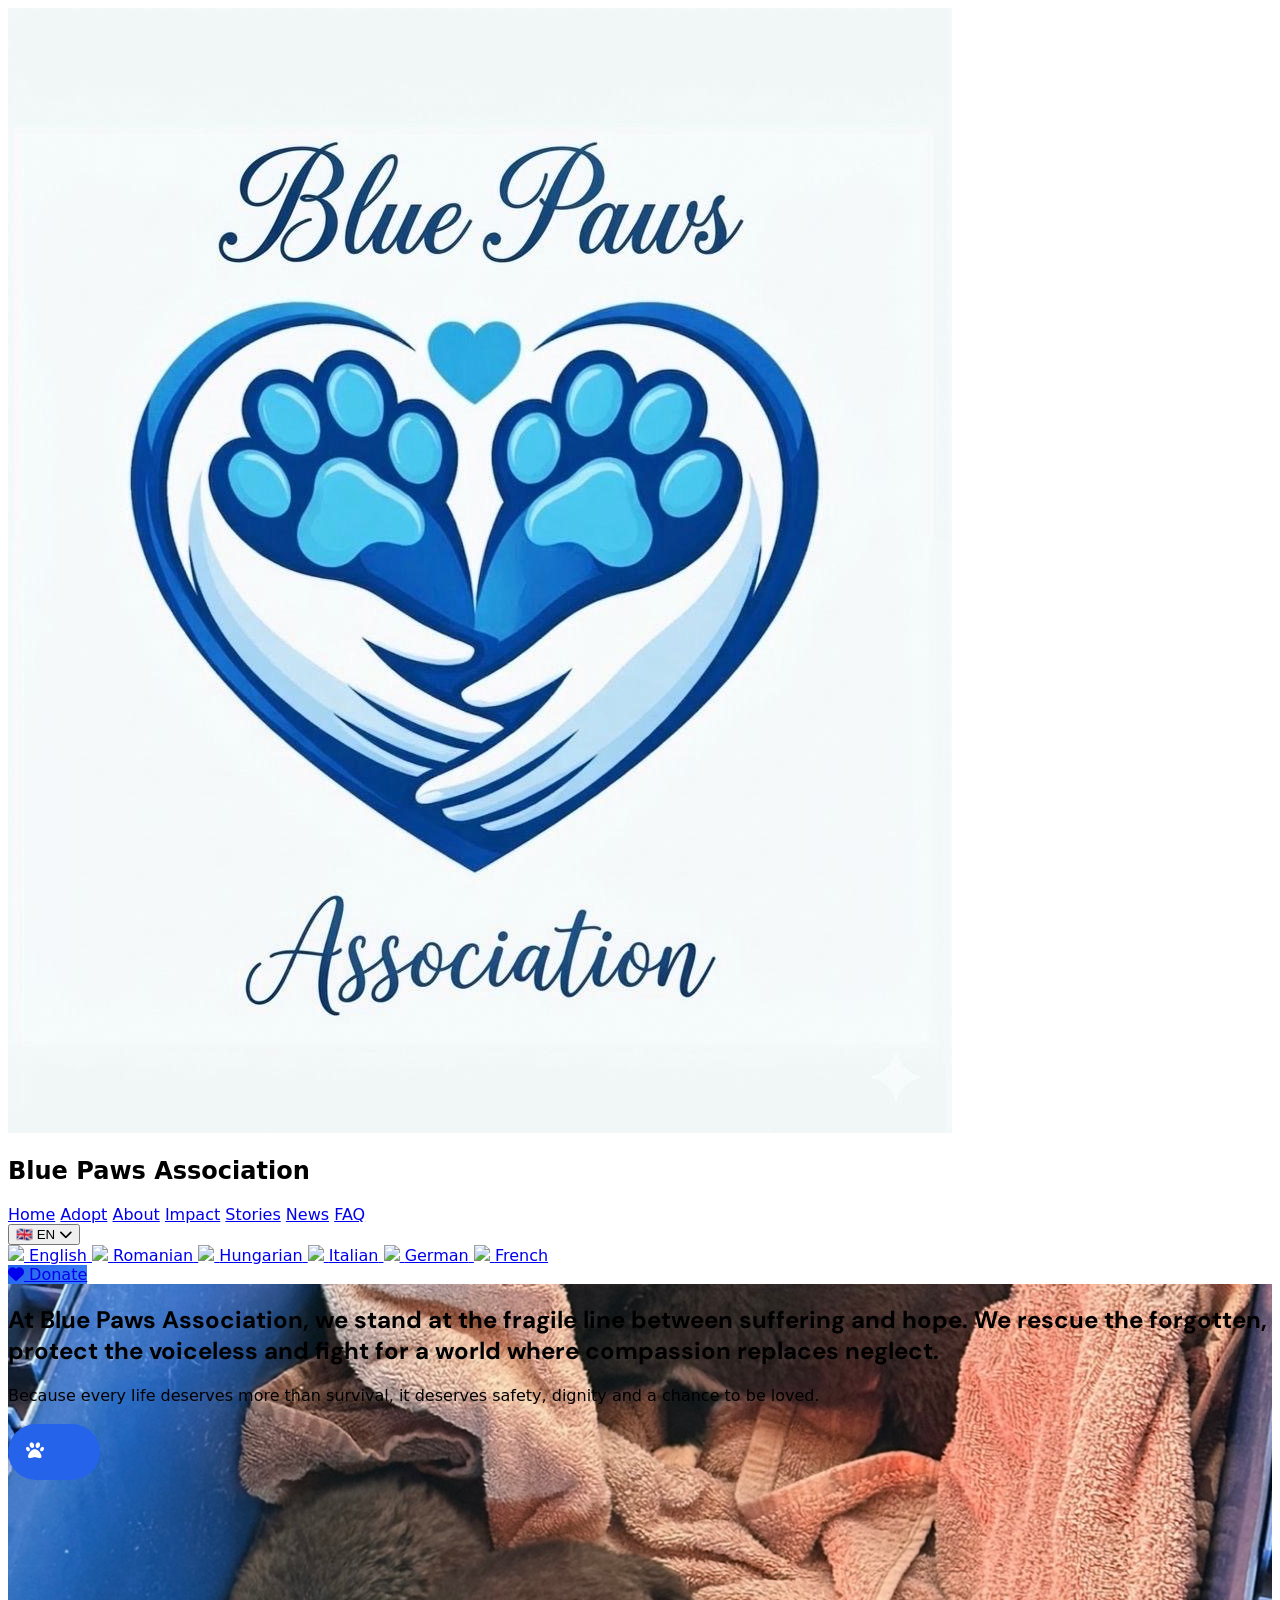
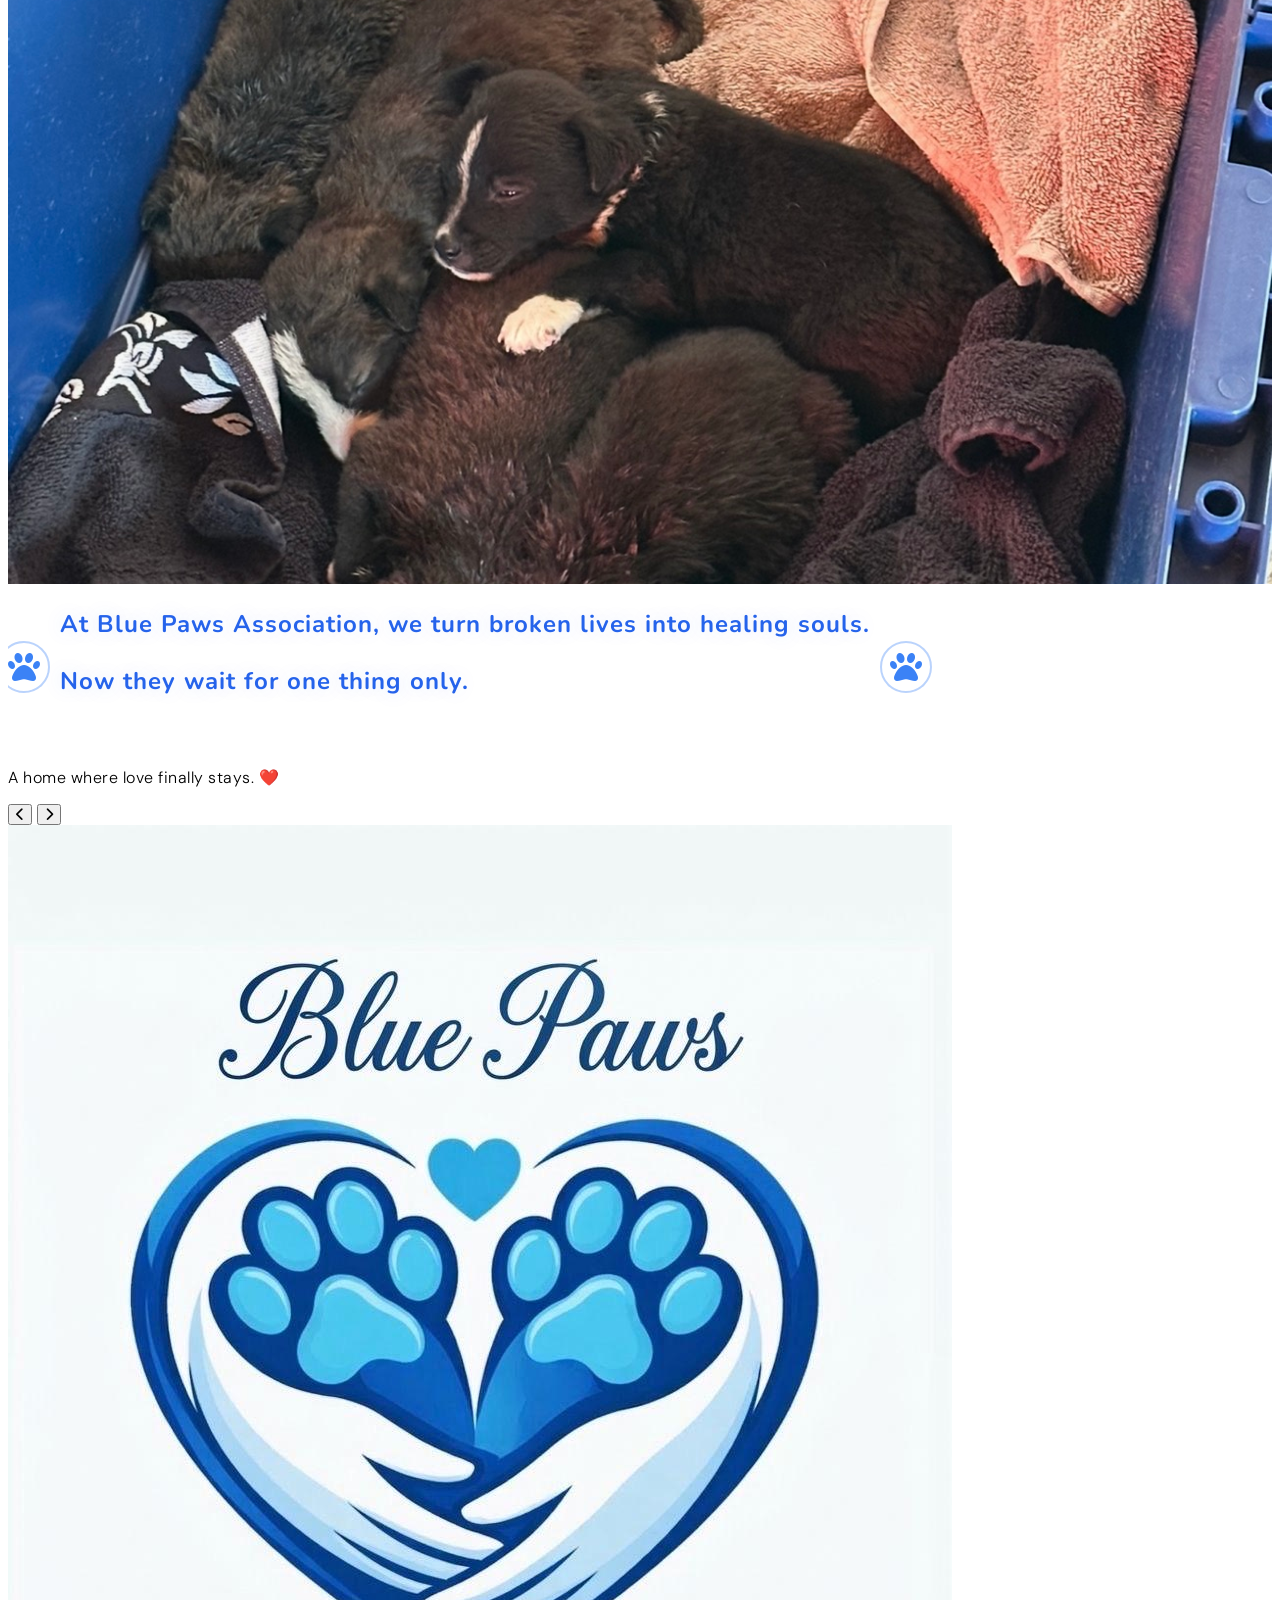
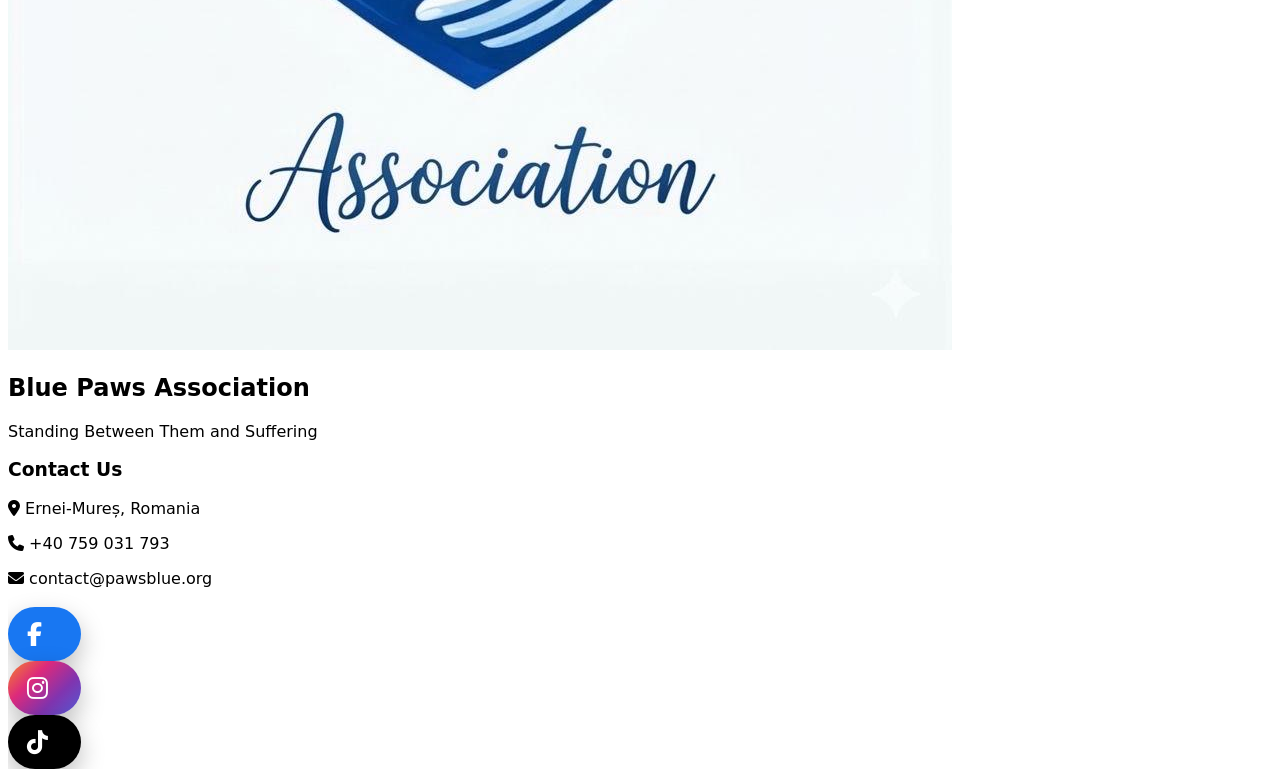
==== index.html @ f2de85c0 "Update index.html" ====
<!DOCTYPE html>
<html lang="en">
<head>
    <meta charset="UTF-8">
    <meta name="viewport" content="width=device-width, initial-scale=1.0">
    <title id="page-title">Blue Paws Association | Give a Dog a Forever Home</title>
    <script src="https://cdn.tailwindcss.com"></script>
    <link rel="stylesheet" href="https://cdnjs.cloudflare.com/ajax/libs/font-awesome/6.5.0/css/all.min.css">
    <link href="https://fonts.googleapis.com/css2?family=Nunito:wght@400;600;700;800;900&display=swap" rel="stylesheet">
    <link href="https://fonts.googleapis.com/css2?family=Sora:wght@400;600;700;800&display=swap" rel="stylesheet">
    <link href="https://fonts.googleapis.com/css2?family=Plus+Jakarta+Sans:wght@400;600;700;800&display=swap" rel="stylesheet">
    <link href="https://fonts.googleapis.com/css2?family=Manrope:wght@400;600;700;800&display=swap" rel="stylesheet">
    <link href="https://fonts.googleapis.com/css2?family=Urbanist:wght@400;600;700;800&display=swap" rel="stylesheet">
    <link href="https://fonts.googleapis.com/css2?family=DM+Sans:wght@400;500;700;800&display=swap" rel="stylesheet">
    <style>

/* Modern Adoption Title */
.modern-title {
    font-family: 'Nunito', sans-serif;
    font-weight: 700;
    letter-spacing: 1px;

    position: relative;
    display: inline-block;

    line-height: 1.2;
    padding: 6px 0;

    color: #2563eb !important;

    text-shadow: 0 0 20px rgba(37, 99, 235, 0.15);

    animation: fadeFloat 2.5s ease forwards;
    transition: transform 0.4s ease;
}

.modern-title:hover {
    transform: scale(1.03);
}

/* Paw Icons */
.paw-container {
    position: relative;
    display: inline-flex;
    align-items: center;
    gap: 20px;
}

/* Paw Style */
.paw {
    position: relative;

    color: #3b82f6;

    font-size: 2rem;

animation: floatPaw 4s ease-in-out infinite;
}

/* Ring Effect */
.paw::after {
    content: '';

    position: absolute;
    inset: -10px;

    border: 2px solid rgba(59,130,246,0.35);

    border-radius: 9999px;

    animation: ringPulse 3s ease-out infinite;
}

/* Slow Floating Entrance */
@keyframes fadeFloat {
    from {
        opacity: 0;
        transform: translateY(35px);
    }

    to {
        opacity: 1;
        transform: translateY(0);
    }
}

/* Floating Paw Motion */
@keyframes floatPaw {
    0%, 100% {
        transform: translateY(0px);
    }

    50% {
        transform: translateY(-8px);
    }
}

/* Ring Pulse */
@keyframes ringPulse {
    0% {
        transform: scale(1);
        opacity: 0.7;
    }

    100% {
        transform: scale(1.8);
        opacity: 0;
    }
}

/* Subtitle */
.modern-subtitle {
    font-family: 'DM Sans', sans-serif;
    font-weight: 300;
    letter-spacing: 0.5px;

    animation: fadeFloat 3s ease forwards;
}

/* Elegant Fade Animation */
@keyframes fadeUp {
    from {
        opacity: 0;
        transform: translateY(25px);
    }

    to {
        opacity: 1;
        transform: translateY(0);
    }
}

        html, body { overflow-x: hidden; }
        body { font-family: system-ui, -apple-system, sans-serif; }
        .hero {
            position: relative;
            height: 100vh;
            overflow: hidden;
        }
        .hero img {
            position: absolute;
            top: 0; left: 0;
            width: 100%; height: 100%;
            object-fit: cover;
            transition: opacity 1.8s ease-in-out;
        }
        .accent-gradient {
            background: linear-gradient(135deg, #2563eb, #3b82f6) !important;
        }
        .dog-card {
            transition: all 0.4s ease;
        }
        .dog-card:hover {
            transform: translateY(-12px);
        }

        /* Flip Card Effect */
.flip-card {
    perspective: 1200px;
}

.flip-card-inner {
    position: relative;
    width: 100%;
    height: 500px;
    transition: transform 0.8s;
    transform-style: preserve-3d;
}

.flip-card:hover .flip-card-inner {
    transform: rotateY(180deg);
}

.flip-card-front,
.flip-card-back {
    position: absolute;
    width: 100%;
    height: 100%;
    backface-visibility: hidden;
    border-radius: 1.5rem;
    overflow: hidden;
}

.flip-card-front {
    background: white;
}

.flip-card-back {
    position: relative;
    overflow: hidden;

    background:
        linear-gradient(
            135deg,
            rgba(255,255,255,0.95),
            rgba(219,234,254,0.92),
            rgba(191,219,254,0.88)
        );

    color: #1e3a8a;

    transform: rotateY(180deg);

    display: flex;
    flex-direction: column;
    justify-content: center;
    align-items: center;

    padding: 2rem;
    text-align: center;

    backdrop-filter: blur(10px);
}

/* Logo Watermark */
.flip-card-back::before {
    content: "";

    position: absolute;
    inset: 0;

    background-image: url("Blue%20Paws%20Logo.jpeg");
    background-repeat: no-repeat;
    background-position: center;
    background-size: 65%;

    opacity: 0.08;

    z-index: 0;
}

/* Soft gradient glow */
.flip-card-back::after {
    content: "";

    position: absolute;
    width: 350px;
    height: 350px;

    background: radial-gradient(
        circle,
        rgba(59,130,246,0.18),
        transparent 70%
    );

    top: -120px;
    right: -120px;

    z-index: 0;
}

/* Keep content above overlays */
.flip-card-back > * {
    position: relative;
    z-index: 2;
}

@keyframes heroZoomFade {
    0% {
        opacity: 0;
        transform: scale(0.95) translateY(20px);
    }
    100% {
        opacity: 1;
        transform: scale(1) translateY(0);
    }
}

/* DOG CARD TYPOGRAPHY */
.flip-card-back h3 {
    font-family: 'Nunito', sans-serif;

    font-size: 2.5rem;

    font-weight: 900;

    letter-spacing: -1px;

    line-height: 1;

    color: #1d4ed8;

    text-shadow:
        0 4px 12px rgba(37,99,235,0.18);

    margin-bottom: 1rem;
}

/* breed + age */
.flip-card-back p {
    font-family: 'Nunito', sans-serif;

    font-size: 0.9rem;

    font-weight: 700;

    letter-spacing: 0.2px;

    color: #1e3a8a;

    line-height: 1.7;
}

/* ready for home text */
.flip-card-back p:last-of-type {
    font-weight: 800;

    color: #2563eb;

    opacity: 0.95;
}

/* Card Button */
.flip-card-back a {
    font-family: 'Nunito', sans-serif;

    font-weight: 800;

    letter-spacing: 0.3px;

    font-size: 1rem;
}

/* HERO TITLE */
#hero-title {
    opacity: 0;
    animation: heroZoomFade 1.4s ease-out forwards;
}

/* HERO SUBTITLE */
#hero-subtitle {
    opacity: 0;
    animation: heroZoomFade 1.4s ease-out forwards;
    animation-delay: 0.5s;
}

@keyframes heroButtonPop {
    0% {
        opacity: 0;
        transform: translateY(20px) scale(0.95);
    }
    100% {
        opacity: 1;
        transform: translateY(0) scale(1);
    }
}

/* First button */
#hero-dogs-btn {
    opacity: 0;
    animation: heroButtonPop 0.8s ease-out forwards;
    animation-delay: 0.8s;
}

/* Second button */
#hero-involved-btn {
    opacity: 0;
    animation: heroButtonPop 0.8s ease-out forwards;
    animation-delay: 1.0s;
}

.paw-button {
    opacity: 0;
    animation: heroButtonPop 0.8s ease-out forwards;
    animation-delay: 0.8s;

    display: inline-flex;
    align-items: center;
    justify-content: flex-start;
    gap: 14px;

    position: relative;
    top: 3px;

    background: #2563eb;
    color: white;

    height: 56px;
    width: 56px;

    padding: 0 18px;
    border-radius: 9999px;

    overflow: hidden;
    text-decoration: none;

    font-family: 'Nunito', sans-serif;
    font-weight: 700;
    font-size: 16px;
    letter-spacing: 0px;

    transition:
        width 0.45s ease,
        background 0.3s ease,
        transform 0.3s ease;

    -webkit-font-smoothing: antialiased;
    text-rendering: optimizeLegibility;
}

/* paw icon (THIS is the white fix) */
.paw-icon i {
    font-size: 18px;
    color: white;
}

/* hidden text */
.paw-text {
    opacity: 0;
    transform: translateX(-8px);
    transition: all 0.3s ease;
    white-space: nowrap;
}

.paw-button {
    font-family: 'Outfit', sans-serif;
    font-weight: 600;
    letter-spacing: 0.3px;

    -webkit-font-smoothing: antialiased;
    text-rendering: optimizeLegibility;
}

@keyframes heroFade {
    from {
        opacity: 0;
        transform: translateY(25px);
    }
    to {
        opacity: 1;
        transform: translateY(0);
    }
}

/* hover expand */
.paw-button:hover {
    width: 190px;
    background: #1d4ed8;
    transform: translateY(-1px);
}

/* reveal text */
.paw-button:hover .paw-text {
    opacity: 1;
    transform: translateX(0);
}

/* little pop animation */
.paw-button:hover .paw-icon i {
    transform: scale(1.15) rotate(-10deg);
    transition: transform 0.3s ease;
}

    .social-link {
    position: relative;
    display: flex;
    align-items: center;

    width: 54px;
    height: 54px;
    font-size: 1rem; 
    

    border-radius: 9999px;
    overflow: hidden;

    padding-left: 19.4px;

    color: white;
    text-decoration: none;

    transition: all 0.45s ease;

    box-shadow: 0 10px 25px rgba(0,0,0,0.25);
}

/* expand capsule */
.social-link:hover {
    width: 270px;
}

/* icon */
.social-link i {
    font-size: 1.5rem;
    min-width: 40px;
}

/* hidden text */
.social-link span {
    opacity: 0;
    margin-left: 20px;
    white-space: nowrap;

    transform: translateX(-10px);
    transition: all 0.35s ease;

    font-weight: 600;
}

/* reveal text */
.social-link:hover span {
    opacity: 1;
    transform: translateX(0);
}

/* colors */
.facebook { background: #1877f2; }

.instagram {
    background: linear-gradient(135deg,#f58529,#dd2a7b,#8134af,#515bd4);
}

.tiktok { background: #000; }

.flip-card-back h3 {
    letter-spacing: 0.5px;
}

.flip-card-back p {
    line-height: 1.4;
}

/* Adopt Button */
.adopt-ring-btn {
    position: relative;

    transition:
        transform 0.25s ease,
        box-shadow 0.25s ease,
        border-color 0.25s ease;

    border: 2px solid transparent;
}

/* Hover Effect */
.adopt-ring-btn:hover {
    transform: scale(1.06);

    border-color: rgba(59,130,246,0.65);

    box-shadow:
        0 0 0 6px rgba(59,130,246,0.15),
        0 10px 25px rgba(37,99,235,0.25);
}

#hero-title {
    font-family: 'DM Sans', sans-serif;
}

@keyframes heroButtonPop {
    0% {
        opacity: 0;
        transform: translateY(20px) scale(0.95);
    }
    100% {
        opacity: 1;
        transform: translateY(0) scale(1);
    }
}
    </style>
</head>
<body class="bg-gray-50 text-gray-800">

    <!-- Navbar -->
    <nav class="bg-white shadow-md sticky top-0 z-50">
        <div class="max-w-7xl mx-auto px-6 py-4 flex justify-between items-center">
            <div class="flex items-center gap-3">
                <img src="Blue%20Paws%20Logo.jpeg" alt="Blue Paws Association" class="h-10 w-auto">
                <h1 id="logo-text"class="text-2xl font-bold text-blue-700 font-[Nunito]">Blue Paws Association</h1>
            </div>
          
            <div class="hidden md:flex gap-8 text-lg items-center">
                <a href="index.html" id="nav-home" class="hover:text-blue-600 font-medium">Home</a>
                <a href="#adopt" id="nav-adopt" class="hover:text-blue-600 font-medium">Adopt</a>
                <a href="about.html" id="nav-about" class="hover:text-blue-600 font-medium">About</a>
                <a href="impact.html" id="nav-impact" class="hover:text-blue-600 font-medium">Impact</a>
                <a href="stories.html" id="nav-stories" class="hover:text-blue-600 font-medium">Stories</a>
                <a href="news.html" id="nav-news" class="hover:text-blue-600 font-medium">News</a>
                <a href="faq.html" id="nav-faq" class="hover:text-blue-600 font-medium">FAQ</a>
            </div>

            <div class="flex items-center gap-4">
                <div class="relative">
                    <button id="lang-btn" class="flex items-center gap-2 px-4 py-2 rounded-full hover:bg-gray-100 transition-colors focus:outline-none">
                        <span id="current-flag" class="text-2xl">🇬🇧</span>
                        <span id="current-lang" class="font-medium text-gray-700">EN</span>
                        <i id="chevron" class="fa-solid fa-chevron-down text-sm text-gray-500 transition-transform"></i>
                    </button>
                    <div id="lang-dropdown" class="absolute right-0 mt-2 w-64 bg-white rounded-2xl shadow-xl py-2 hidden z-[9999] border border-gray-100">
<a href="#" onclick="changeLanguage('en'); return false;"
class="flex items-center gap-3 px-6 py-3 hover:bg-blue-50">

    <img src="https://flagcdn.com/w40/gb.png"
         class="w-6 h-4 rounded-sm object-cover">

    <span>English</span>

</a>

<a href="#" onclick="changeLanguage('ro'); return false;"
class="flex items-center gap-3 px-6 py-3 hover:bg-blue-50">

    <img src="https://flagcdn.com/w40/ro.png"
         class="w-6 h-4 rounded-sm object-cover">

    <span>Romanian</span>

</a>

<a href="#" onclick="changeLanguage('hu'); return false;"
class="flex items-center gap-3 px-6 py-3 hover:bg-blue-50">

    <img src="https://flagcdn.com/w40/hu.png"
         class="w-6 h-4 rounded-sm object-cover">

    <span>Hungarian</span>

</a>

<a href="#" onclick="changeLanguage('it'); return false;"
class="flex items-center gap-3 px-6 py-3 hover:bg-blue-50">

    <img src="https://flagcdn.com/w40/it.png"
         class="w-6 h-4 rounded-sm object-cover">

    <span>Italian</span>

</a>

<a href="#" onclick="changeLanguage('de'); return false;"
class="flex items-center gap-3 px-6 py-3 hover:bg-blue-50">

    <img src="https://flagcdn.com/w40/de.png"
         class="w-6 h-4 rounded-sm object-cover">

    <span>German</span>

</a>

<a href="#" onclick="changeLanguage('fr'); return false;"
class="flex items-center gap-3 px-6 py-3 hover:bg-blue-50">

    <img src="https://flagcdn.com/w40/fr.png"
         class="w-6 h-4 rounded-sm object-cover">

    <span>French</span>

</a>
                    </div>
                </div>
                <a href="donation.html" class="accent-gradient hover:brightness-110 text-white px-6 py-3 rounded-full font-semibold flex items-center gap-2 shadow-md transition-all">
                    <i class="fa-solid fa-heart"></i> 
                    <span id="donate-btn">Donate</span>
                </a>
            </div>
        </div>
    </nav>

    <!-- Hero -->
    <section class="hero relative">
        <img id="hero1" src="dog1.jpg" alt="Hero 1" class="opacity-100">
        <img id="hero2" src="dog2.jpg" alt="Hero 2" class="opacity-0">
        <img id="hero3" src="dog3.jpg" alt="Hero 3" class="opacity-0">
        <img id="hero4" src="Stories5.JPG" alt="Hero 4" class="opacity-0">
        <div class="absolute inset-0 bg-gradient-to-b from-black/40 to-black/70 flex items-center">
            <div class="max-w-5xl mx-auto px-6 text-center text-white flex flex-col justify-center min-h-[85vh] -translate-y-6">
<h1 id="hero-title"
class="text-3xl md:text-4xl font-black tracking-tight mb-6 leading-snug max-w-4xl mx-auto">At Blue Paws Association, we stand at the fragile line between suffering and hope. We rescue the forgotten, protect the voiceless and fight for a world where compassion replaces neglect.</h1>
                <p id="hero-subtitle" class="text-xl md:text-2xl max-w-2xl mx-auto">Because every life deserves more than survival, it deserves safety, dignity and a chance to be loved.</p>
                <div class="mt-11 flex justify-center gap-6">
                    <a href="#adopt" class="paw-button"><span class="paw-icon"><i class="fa-solid fa-paw"></i> </span><span id="meet-dogs-btn" class="paw-text">Meet Our Dogs</span></a>
                    <a href="getinvolved.html" id="hero-involved-btn" class="border-2 border-white text-white px-10 py-4 rounded-full font-semibold text-lg hover:bg-white/10">Get Involved</a>
                </div>
            </div>
        </div>
    </section>

<!-- Adopt Carousel -->
<section id="adopt" class="py-20 bg-white overflow-hidden">

    <div class="max-w-7xl mx-auto px-6">

        <!-- Animated Title -->
        <div class="text-center mb-12">

            <div class="paw-container justify-center mb-5">

                <i class="fa-solid fa-paw paw"></i>

<h2 id="adopt-title"
    class="modern-title text-3xl md:text-3xl text-gray-800 leading-snug font-black tracking-tight">

    At Blue Paws Association, we turn broken lives into healing souls.<br><br>

    Now they wait for one thing only.<br><br>

</h2>

                <i class="fa-solid fa-paw paw"></i>

            </div>

<p id="adopt-subtitle"
   class="modern-subtitle text-gray-600 text-xl md:text-4xl font-black tracking-tight">

                A home where love finally stays. ❤️

            </p>

        </div>

        <!-- Slider -->
        <div class="relative">

            <div class="overflow-hidden">

                <div id="slider"
                     class="flex transition-transform duration-500 ease-in-out">

                    <!-- Populated by JS -->

                </div>

            </div>

            <!-- Left Arrow -->
            <button onclick="prevSlide()"
                class="absolute left-0 top-1/2 -translate-y-1/2 bg-white shadow-lg hover:scale-110 transition-all w-14 h-14 rounded-full flex items-center justify-center z-10">

                <i class="fa-solid fa-chevron-left text-xl"></i>

            </button>

            <!-- Right Arrow -->
            <button onclick="nextSlide()"
                class="absolute right-0 top-1/2 -translate-y-1/2 bg-white shadow-lg hover:scale-110 transition-all w-14 h-14 rounded-full flex items-center justify-center z-10">

                <i class="fa-solid fa-chevron-right text-xl"></i>

            </button>

        </div>

    </div>

</section>

    <!-- Footer -->
    <footer class="bg-gray-900 text-gray-300 py-16">
        <div class="max-w-7xl mx-auto px-6">
            <div class="grid md:grid-cols-3 gap-12">
                <div>
                    <div class="flex items-center gap-3 text-white mb-6">
                        <img src="Blue%20Paws%20Logo.jpeg"
     alt="Blue Paws Association"
     class="h-16 w-16 object-cover rounded-full border border-white/10 shadow-md transition-all duration-300 hover:scale-105">
                        <h2 id="footer-logo" class="text-3xl font-bold">Blue Paws Association</h2>
                    </div>
                    <p id="footer-slogan" class="text-lg">Standing Between Them and Suffering</p>
                </div>
                <div>
                    <h3 id="contact-title" class="text-xl font-semibold mb-6 text-white">Contact Us</h3>
                    <div class="space-y-3">
                        <p><i class="fa-solid fa-location-dot"></i> Ernei-Mureș, Romania</p>
                        <p><i class="fa-solid fa-phone"></i> +40 759 031 793</p>
                        <p><i class="fa-solid fa-envelope"></i> contact@pawsblue.org</p>
                    </div>
                </div>
<div>
<h3 id="footer-follow-us" class="text-xl font-semibold mb-6 text-white"></h3>

<div class="flex flex-col gap-4">

    <!-- Facebook -->
    <a href="https://www.facebook.com/people/Blue-Paws/61562938898795/?sk=about"
       target="_blank"
       class="social-link facebook">

        <i class="fa-brands fa-facebook-f"></i>
        <span id="footer-facebook"></span>

    </a>

    <!-- Instagram -->
    <a href="https://www.instagram.com/bluepawsmax/"
       target="_blank"
       class="social-link instagram">

        <i class="fa-brands fa-instagram"></i>
        <span id="footer-instagram"></span>

    </a>

    <!-- TikTok -->
    <a href="https://tiktok.com/@healingwithpaws5"
       target="_blank"
       class="social-link tiktok">

        <i class="fa-brands fa-tiktok"></i>
        <span id="footer-tiktok"></span>

    </a>

</div>
</div>
            </div>
        </div>
    </footer>

    <script src="https://cdn.jsdelivr.net/npm/@emailjs/browser@4/dist/email.min.js"></script>
    <script>
        emailjs.init("lo6t5O7GTNxTHgV95");

        let currentLanguage = 'en';

        const translations = {
            en: {
                "page-title": "Blue Paws Association | Give a Dog a Forever Home",
                "logo-text": "Blue Paws Association",
                "nav-home": "Home",
                "nav-adopt": "Adopt",
                "nav-about": "About",
                "nav-news": "News",
                "nav-impact": "Impact",
                "nav-stories": "Stories",
                "nav-faq": "FAQ",
                "hero-title": "At Blue Paws Association, we stand at the fragile line between suffering and hope. We rescue the forgotten, protect the voiceless and fight for a world where compassion replaces neglect.",
                "hero-subtitle": "Because every life deserves more than survival, it deserves safety, dignity and a chance to be loved.",
                "meet-dogs-btn": "Meet Our Dogs",
                "hero-involved-btn": "Get Involved",
                "adopt-title": "At Blue Paws Association, we turn broken lives into healing souls. Now they wait for one thing only.",
                "adopt-subtitle": "❤️ A home where love finally stays ❤️",
                "contact-title": "Contact Us",
                "message-title": "Send us a message",
                "name-placeholder": "Your Name",
                "email-placeholder": "Email Address",
                "message-placeholder": "How can we help you?",
                "footer-logo": "Blue Paws Association",
                "footer-follow-us": "Follow Us",
                "footer-slogan": "Standing Between Them and Suffering",
                "dog-ready": "❤️ Ready for a forever home ❤️",
                "footer-facebook": "Blue Paws",
                "footer-instagram": "BluePawsMax",
                "footer-tiktok": "BluePaws Association",
                "adopt-btn": "Adopt",
                "2 Months": "2 Months",
                "3 Months": "3 Months",
                "5 Months": "5 Months",
                "6 Months": "6 Months",
                "2 Years": "2 Years",
                "4 Years": "4 Years",
                "5 Years": "5 Years",
                "Male": "Male",
                "Female": "Female",
                "donate-btn": "Donate"

            },
            ro: {
                "page-title": "Asociația Blue Paws | Dă unui Câine o Casă Pentru Totdeauna",
                "logo-text": "Asociația Blue Paws",
                "nav-home": "Acasă",
                "nav-adopt": "Adoptă",
                "nav-about": "Despre Noi",
                "nav-news": "Știri",
                "nav-impact": "Impact",
                "nav-stories": "Povești",
                "nav-faq": "Întrebări Frecvente",
                "hero-title": "La Asociația Blue Paws, ne aflăm la linia fragilă dintre suferință și speranță. Îi salvăm pe cei uitați, îi protejăm pe cei fără glas și luptăm pentru o lume în care compasiunea înlocuiește neglijența.",
                "hero-subtitle": "Pentru că fiecare viață merită mai mult decât supraviețuirea; merită siguranță, demnitate și șansa de a fi iubită.",
                "meet-dogs-btn": "Cunoaște Câinii Noștri",
                "hero-involved-btn": "Implică-te",
                "adopt-title": "La Asociația Blue Paws, transformăm vieți frânte în suflete vindecate. Acum, ele așteaptă un singur lucru.",
                "adopt-subtitle": "❤️ O casă în care iubirea, în sfârșit, rămâne ❤️",
                "contact-title": "Contactează-ne",
                "message-title": "Trimite-ne un mesaj",
                "name-placeholder": "Numele tău",
                "email-placeholder": "Adresa de email",
                "message-placeholder": "Cum te putem ajuta?",
                "footer-logo": "Asociația Blue Paws",
                "dog-ready": "❤️ Pregătit pentru o casă permanentă ❤️",
                "adopt-btn": "Adoptă",
                "footer-slogan": "Stăm între ei și suferință.",
                "footer-facebook": "Blue Paws",
                "footer-instagram": "BluePawsMax",
                "footer-tiktok": "BluePaws Association",
                "footer-follow-us": "Urmărește-ne",
                "2 Months": "2 Luni",
                "3 Months": "3 Luni",
                "5 Months": "5 Luni",
                "6 Months": "6 Luni",
                "2 Years": "2 Ani",
                "4 Years": "4 Ani",
                "5 Years": "5 Ani",
                "Male": "Mascul",
                "Female": "Femelă",
                "donate-btn": "Donează"
            },
            hu: {
                "page-title": "Blue Paws Egyesület | Adj egy Kutyának Örök Otthont",
                "logo-text": "Blue Paws Egyesület",
                "nav-home": "Kezdőlap",
                "nav-adopt": "Örökbefogadás",
                "nav-about": "Rólunk",
                "nav-news": "Hírek",
                "nav-impact": "Hatásunk",
                "nav-stories": "Sikertörténetek",
                "nav-faq": "GYIK",
                "hero-title": "A Blue Paws Egyesületnél a szenvedés és a remény közötti törékeny határon állunk. Megmentjük az elfeledetteket, megvédjük a hangtalanokat, és egy olyan világért küzdünk, ahol az elhanyagolást az együttérzés váltja fel.",
                "hero-subtitle": "Mert minden élet többet érdemel a puszta túlélésnél; biztonságot, méltóságot és esélyt érdemel arra, hogy szeressék.",
                "meet-dogs-btn": "Ismerd Meg Kutyáinkat",
                "hero-involved-btn": "Kapcsolódj Be",
                "adopt-title": "A Blue Paws Egyesületnél a megtört életeket gyógyuló lelkekké formáljuk. Most már csak egyetlen dologra várnak.",
                "adopt-subtitle": "❤️ Egy otthon, ahol a szeretet végre örökre marad. ❤️",
                "contact-title": "Kapcsolat",
                "message-title": "Küldj nekünk üzenetet",
                "name-placeholder": "Neved",
                "email-placeholder": "Email címed",
                "message-placeholder": "Miben segíthetünk?",
                "footer-logo": "Blue Paws Egyesület",
                "dog-ready": "❤️ Készen áll egy szerető otthonra ❤️",
                "footer-facebook": "Blue Paws",
                "footer-instagram": "BluePawsMax",
                "footer-tiktok": "BluePaws Association",
                "adopt-btn": "Örökbefogadás",
                "footer-follow-us": "Kövess minket",
                "footer-slogan": "Ott állunk köztük és a szenvedés között.",
                "2 Months": "2 Hónapos",
                "3 Months": "3 Hónapos",
                "5 Months": "5 Hónapos",
                "6 Months": "6 Hónapos",
                "2 Years": "2 Éves",
                "4 Years": "4 Éves",
                "5 Years": "5 Éves",
                "Male": "Kan",
                "Female": "Nőstény",
                "donate-btn": "Adományozás"
            },
            it: {
                "page-title": "Associazione Blue Paws | Dai a un Cane una Casa Per Sempre",
                "logo-text": "Associazione Blue Paws",
                "nav-home": "Home",
                "nav-adopt": "Adotta",
                "nav-about": "Chi Siamo",
                "nav-news": "Notizie",
                "nav-impact": "Il Nostro Impatto",
                "nav-stories": "Storie",
                "nav-faq": "FAQ",
                "hero-title": "Presso l'Associazione Blue Paws, ci troviamo sulla sottile linea tra la sofferenza e la speranza. Salviamo i dimenticati, proteggiamo chi non ha voce e lottiamo per un mondo in cui la compassione prenda il posto dell'indifferenza.",
                "hero-subtitle": "Perché ogni vita merita più della semplice sopravvivenza; merita sicurezza, dignità e la possibilità di essere amata.",
                "meet-dogs-btn": "Conosci i Nostri Cani",
                "hero-involved-btn": "Partecipa",
                "adopt-title": "Presso l'Associazione Blue Paws, trasformiamo vite spezzate in anime in guarigione. Ora, aspettano una cosa soltanto.",
                "adopt-subtitle": "❤️ Una casa dove l'amore, finalmente, resta per sempre. ❤️",
                "contact-title": "Contattaci",
                "message-title": "Inviaci un messaggio",
                "name-placeholder": "Il tuo nome",
                "email-placeholder": "Indirizzo email",
                "message-placeholder": "Come possiamo aiutarti?",
                "footer-logo": "Associazione Blue Paws",
                "dog-ready": "❤️ Pronto per una casa per sempre ❤️",
                "footer-facebook": "Blue Paws",
                "footer-instagram": "BluePawsMax",
                "footer-tiktok": "BluePaws Association",
                "footer-follow-us": "Seguici",
                "adopt-btn": "Adotta",
                "footer-slogan": "Siamo il baluardo tra loro e la sofferenza.",
                "2 Months": "2 Mesi",
                "3 Months": "3 Mesi",
                "5 Months": "5 Mesi",
                "6 Months": "6 Mesi",
                "2 Years": "2 Anni",
                "4 Years": "4 Anni",
                "5 Years": "5 Anni",
                "Male": "Maschio",
                "Female": "Femmina",
                "donate-btn": "Dona"
            },
            de: {
                "page-title": "Blue Paws Verein | Schenke einem Hund ein Für-immer-Zuhause",
                "logo-text": "Blue Paws Verein",
                "nav-home": "Start",
                "nav-adopt": "Adoptieren",
                "nav-about": "Über uns",
                "nav-news": "Neuigkeiten",
                "nav-impact": "Unser Impact",
                "nav-stories": "Erfolgsgeschichten",
                "nav-faq": "FAQ",
                "hero-title": "Bei der Blue Paws Association stehen wir an der zerbrechlichen Linie zwischen Leid und Hoffnung. Wir retten die Vergessenen, schützen die Stimmlosen und kämpfen für eine Welt, in der Mitgefühl an die Stelle von Vernachlässigung tritt.",
                "hero-subtitle": "Denn jedes Leben verdient mehr als nur das Überleben; es verdient Sicherheit, Würde und die Chance, geliebt zu werden.",
                "meet-dogs-btn": "Lerne Unsere Hunde Kennen",
                "hero-involved-btn": "Mach Mit",
                "adopt-title": "Bei der Blue Paws Association verwandeln wir zerbrochene Leben in heilende Seelen. Jetzt warten sie nur noch auf eines.",
                "adopt-subtitle": "❤️ Ein Zuhause, in dem die Liebe endlich bleibt. ❤️",
                "contact-title": "Kontakt",
                "message-title": "Schick uns eine Nachricht",
                "name-placeholder": "Dein Name",
                "email-placeholder": "E-Mail-Adresse",
                "message-placeholder": "Wie können wir dir helfen?",
                "footer-logo": "Blue Paws Verein",
                "dog-ready": "❤️ Bereit für ein Für-immer-Zuhause ❤️",
                "footer-facebook": "Blue Paws",
                "footer-instagram": "BluePawsMax",
                "footer-tiktok": "BluePaws Association",
                "footer-follow-us": "Folge uns",
                "adopt-btn": "Adoptieren",
                "footer-slogan": "Wir stehen zwischen ihnen und dem Leid.",
                "2 Months": "2 Monate",
                "3 Months": "3 Monate",
                "5 Months": "5 Monate",
                "6 Months": "6 Monate",
                "2 Years": "2 Jahre",
                "4 Years": "4 Jahre",
                "5 Years": "5 Jahre",
                "Male": "Männlich",
                "Female": "Weiblich",
                "donate-btn": "Spenden"
            },
            fr: {
                "page-title": "Association Blue Paws | Offrez à un Chien un Foyer Pour Toujours",
                "logo-text": "Association Blue Paws",
                "nav-home": "Accueil",
                "nav-adopt": "Adopter",
                "nav-about": "À Propos",
                "nav-news": "Actualités",
                "nav-impact": "Notre Impact",
                "nav-stories": "Histoires",
                "nav-faq": "FAQ",
                "hero-title": "À l’Association Blue Paws, nous nous tenons sur la ligne fragile entre la souffrance et l’espoir. Nous sauvons les oubliés, protégeons les sans-voix et luttons pour un monde où la compassion remplace l’indifférence.",
                "hero-subtitle": "Parce que chaque vie mérite plus que la simple survie ; elle mérite la sécurité, la dignité et la chance d’être aimée.",
                "meet-dogs-btn": "Rencontrez Nos Chiens",
                "hero-involved-btn": "Impliquez-vous",
                "adopt-title": "À l’Association Blue Paws, nous transformons des vies brisées en âmes en guérison. Désormais, elles n’attendent plus qu’une seule chose.",
                "adopt-subtitle": "❤️ Un foyer où l’amour, enfin, s’installe pour toujours. ❤️",
                "contact-title": "Contactez-nous",
                "message-title": "Envoyez-nous un message",
                "name-placeholder": "Votre Nom",
                "email-placeholder": "Adresse Email",
                "message-placeholder": "Comment pouvons-nous vous aider ?",
                "footer-logo": "Association Blue Paws",
                "dog-ready": "❤️ Prêt pour un foyer pour toujours ❤️",
                "footer-facebook": "Blue Paws",
                "footer-instagram": "BluePawsMax",
                "footer-tiktok": "BluePaws Association",
                "footer-follow-us": "Suivez-nous",
                "adopt-btn": "Adopter",
                "footer-slogan": "Nous nous dressons entre eux et la souffrance.",
                "2 Months": "2 Mois",
                "3 Months": "3 Mois",
                "5 Months": "5 Mois",
                "6 Months": "6 Mois",
                "2 Years": "2 Ans",
                "4 Years": "4 Ans",
                "5 Years": "5 Ans",
                "Male": "Mâle",
                "Female": "Femelle",
                "donate-btn": "Faire un don"
            }
        };

        function changeLanguage(lang) {
            if (!translations[lang]) lang = 'en';
            currentLanguage = lang;

            const flagMap = { en: '🇬🇧', ro: '🇷🇴', hu: '🇭🇺', it: '🇮🇹', de: '🇩🇪', fr: '🇫🇷' };
            const codeMap = { en: 'EN', ro: 'RO', hu: 'HU', it: 'IT', de: 'DE', fr: 'FR' };

            document.getElementById('current-flag').textContent = flagMap[lang];
            document.getElementById('current-lang').textContent = codeMap[lang];
            

            Object.keys(translations[lang]).forEach(key => {
                const el = document.getElementById(key);
                if (el) {
                    if (el.tagName === "INPUT" || el.tagName === "TEXTAREA") {
                        el.placeholder = translations[lang][key];
                    } else {
                        el.textContent = translations[lang][key];
                    }
                }
            });

            document.getElementById('page-title').textContent = translations[lang]["page-title"];
            document.documentElement.lang = lang;

            renderDogs();
        }

        // Dogs Data
const dogs = [
    { name: "Zephyr", age: "3 Months", gender: "Male", img: "Adopt11.jpeg" },
    { name: "Veloura", age: "3 Months", gender: "Female", img: "Adopt12.jpeg" },
    { name: "Enzo", age: "5 Months", gender: "Male", img: "Adopt2.jpeg" },
    { name: "Elio", age: "5 Months", gender: "Male", img: "dog3.jpg" },
    { name: "Arlo", age: "5 Months", gender: "Male", img: "Adopt3.jpeg" },
    { name: "Ursa", age: "2 Months", gender: "Female", img: "Adopt18.jpg" },
    { name: "Panda", age: "2 Months", gender: "Male", img: "Adopt13.jpg" },
    { name: "Pufi", age: "2 Months", gender: "Male", img: "Adopt14.jpg" },
    { name: "Latte", age: "2 Months", gender: "Male", img: "Adopt19.jpg" },
    { name: "Mochi", age: "2 Months", gender: "Male", img: "Adopt16.jpg" },
    { name: "Bambi", age: "2 Months", gender: "Female", img: "Adopt15.jpg" },
    { name: "Jewel", age: "2 Months", gender: "Male", img: "Adopt20.jpg" },
    { name: "Toby", age: "6 Months", gender: "Male", img: "Adopt4.jpeg" },
    { name: "Luna", age: "4 Years", gender: "Female", img: "Adopt5.jpeg" },
    { name: "Bobby", age: "2 Years", gender: "Male", img: "Adopt6.jpeg" },
    { name: "Zara", age: "2 Years", gender: "Female", img: "Adopt7.jpeg" },
    { name: "Aky", age: "2 Years", gender: "Female", img: "Adopt9.jpeg" },
    { name: "Bamby", age: "2 Years", gender: "Female", img: "Adopt10.jpeg" }
];

        function renderDogs() {
            const slider = document.getElementById('slider');
slider.innerHTML = dogs.map(dog => `
    <div class="w-full md:w-1/3 flex-shrink-0 p-4">

        <div class="flip-card">

            <div class="flip-card-inner shadow-xl rounded-3xl">

                <!-- FRONT -->
                <div class="flip-card-front">
                    <img src="${dog.img}" 
                         alt="${dog.name}" 
                         class="w-full h-full object-cover">
                </div>

                <!-- BACK -->
                <div class="flip-card-back">

<h3 class="card-title text-2xl font-bold mb-2">
    ${dog.name}
</h3>

<p class="card-meta mb-2">
    ${translations[currentLanguage][dog.age]} • ${translations[currentLanguage][dog.gender]}
</p>

<p class="card-subtitle mb-8">
    ${translations[currentLanguage]["dog-ready"]}
</p>

<div class="flex flex-col items-center">

    <!-- Adopt Button -->
<a href="#" class="adopt-ring-btn bg-white text-blue-700 px-8 py-4 rounded-full font-bold shadow-lg">
    ${translations[currentLanguage]["adopt-btn"]} ${dog.name}
</a>

    <!-- Arrow -->
    <i class="fa-solid fa-chevron-down text-blue-500 text-2xl mt-3 animate-bounce"></i>

    <!-- Email -->
    <p class="mt-2 text-sm font-semibold text-blue-700">
        contact@pawsblue.org
    </p>

</div>

                </div>

            </div>

        </div>

    </div>
    
`).join('');
        }

let currentIndex = 0;
const cardsPerView = 3;

function updateSlider() {

    const slider =
        document.getElementById('slider');

    const card =
        slider.querySelector('.flex-shrink-0');

    if (!card) return;

    const cardWidth =
        card.offsetWidth;

    slider.style.transform =
        `translateX(-${currentIndex * cardWidth}px)`;
}

function nextSlide() {

    const maxIndex =
        dogs.length - cardsPerView;

    if (currentIndex < maxIndex) {
        currentIndex++;
    } else {
        currentIndex = 0;
    }

    updateSlider();
}

function prevSlide() {

    const maxIndex =
        dogs.length - cardsPerView;

    if (currentIndex > 0) {
        currentIndex--;
    } else {
        currentIndex = maxIndex;
    }

    updateSlider();
}

window.addEventListener('resize', updateSlider);
        

        // Language Dropdown
        let dropdownOpen = false;
        function toggleDropdown() {
            const dd = document.getElementById('lang-dropdown');
            const ch = document.getElementById('chevron');
            dropdownOpen = !dropdownOpen;
            dd.classList.toggle('hidden', !dropdownOpen);
            ch.style.transform = dropdownOpen ? 'rotate(180deg)' : '';
        }

        document.getElementById('lang-btn').addEventListener('click', toggleDropdown);

        document.addEventListener('click', (e) => {
            if (!document.getElementById('lang-btn').contains(e.target)) {
                const dd = document.getElementById('lang-dropdown');
                if (!dd.classList.contains('hidden')) toggleDropdown();
            }
        });

    window.onload = () => {
    changeLanguage('en');

    let heroImages = [
        document.getElementById("hero1"),
        document.getElementById("hero2"),
        document.getElementById("hero3"),
        document.getElementById("hero4")
    ];

    let heroIndex = 0;

    function rotateHero() {
        heroImages.forEach(img => {
            img.classList.remove("opacity-100");
            img.classList.add("opacity-0");
        });

        heroIndex = (heroIndex + 1) % heroImages.length;

        heroImages[heroIndex].classList.remove("opacity-0");
        heroImages[heroIndex].classList.add("opacity-100");
    }

    setInterval(rotateHero, 5000);
};

document.addEventListener("click", function (e) {
    const btn = e.target.closest(".adopt-ring-btn");
    if (!btn) return;

    // 🔥 HARD STOP navigation BEFORE browser reacts
    e.preventDefault();
    e.stopPropagation();

    const woof = document.getElementById("woof-sound");

    if (woof) {
        woof.pause();
        woof.currentTime = 0;

        // small delay helps audio unlock in some browsers
        setTimeout(() => {
            woof.play().catch(err => {
                console.log("Audio blocked until user interaction");
            });
        }, 10);
    }
}, true); // 🔥 CAPTURE MODE (important)
    </script>

    <audio id="woof-sound" src="woof.wav" preload="auto"></audio>
</body>
</html>
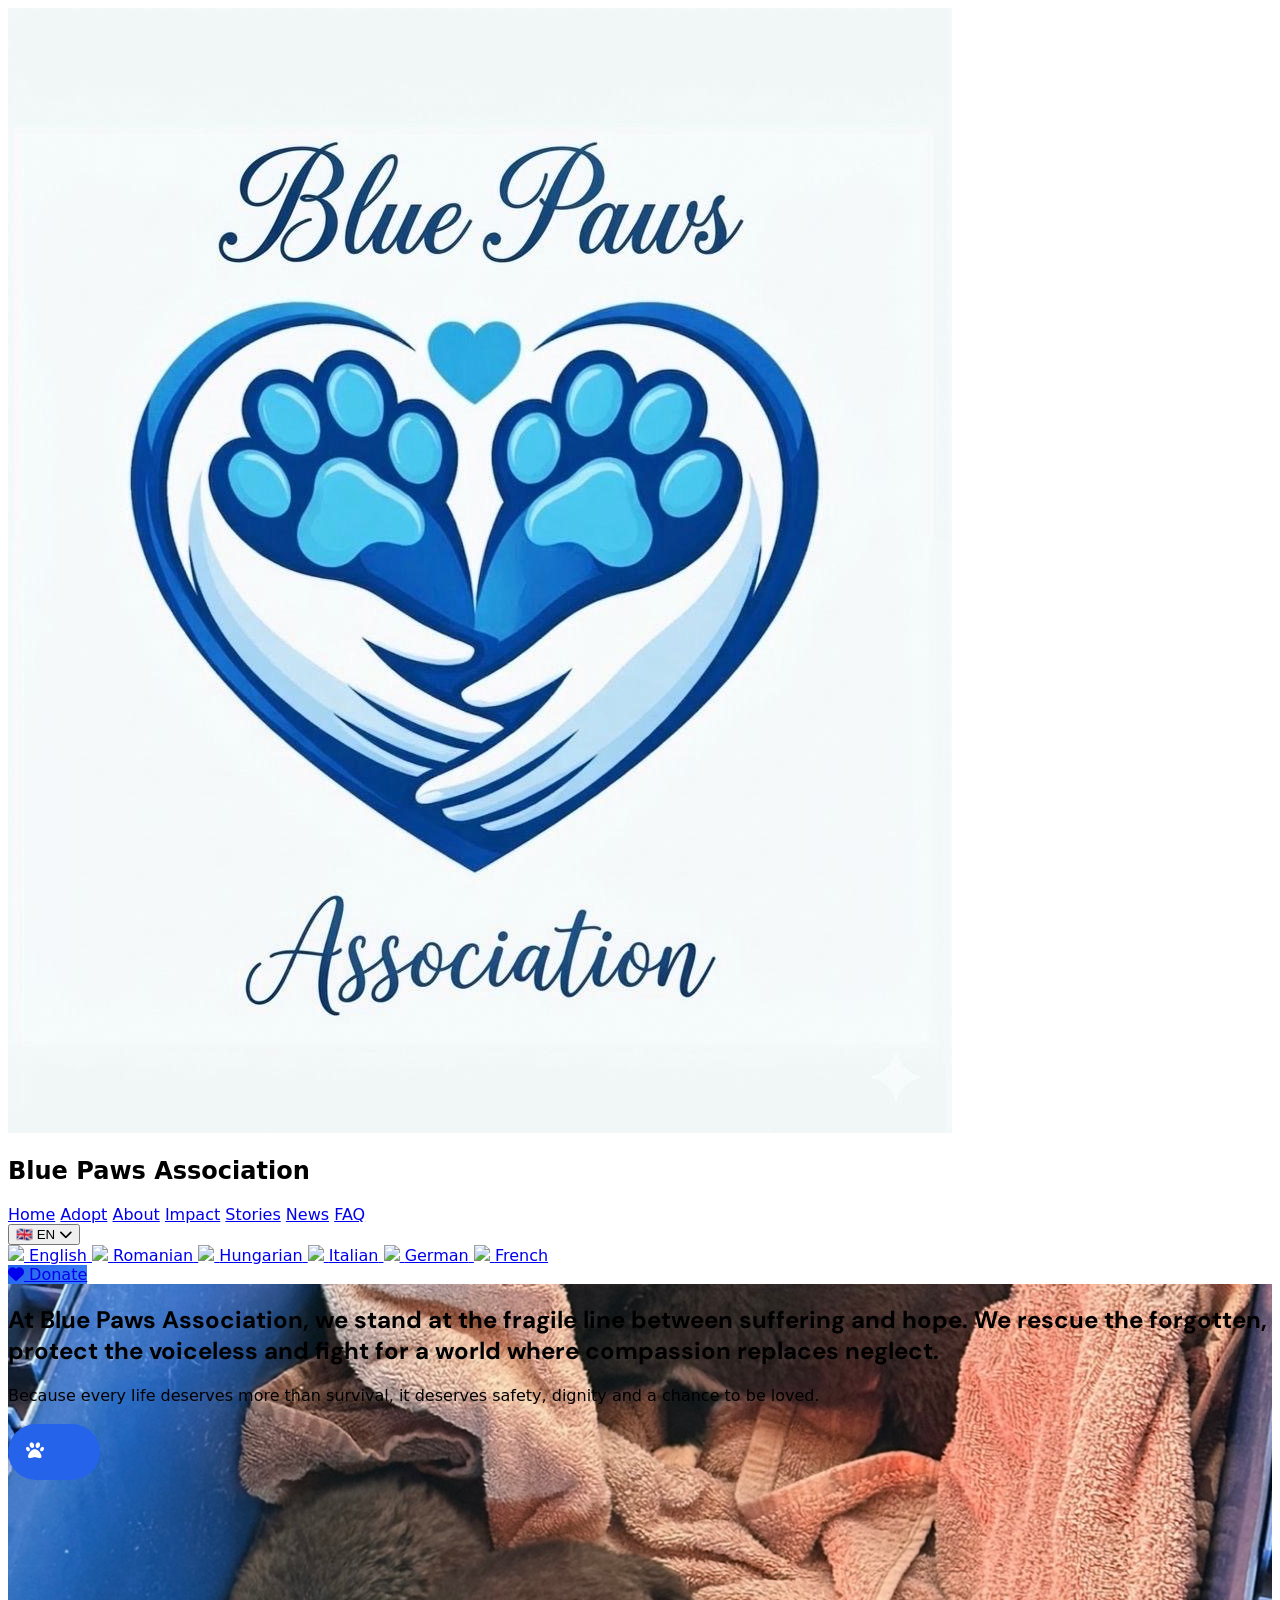
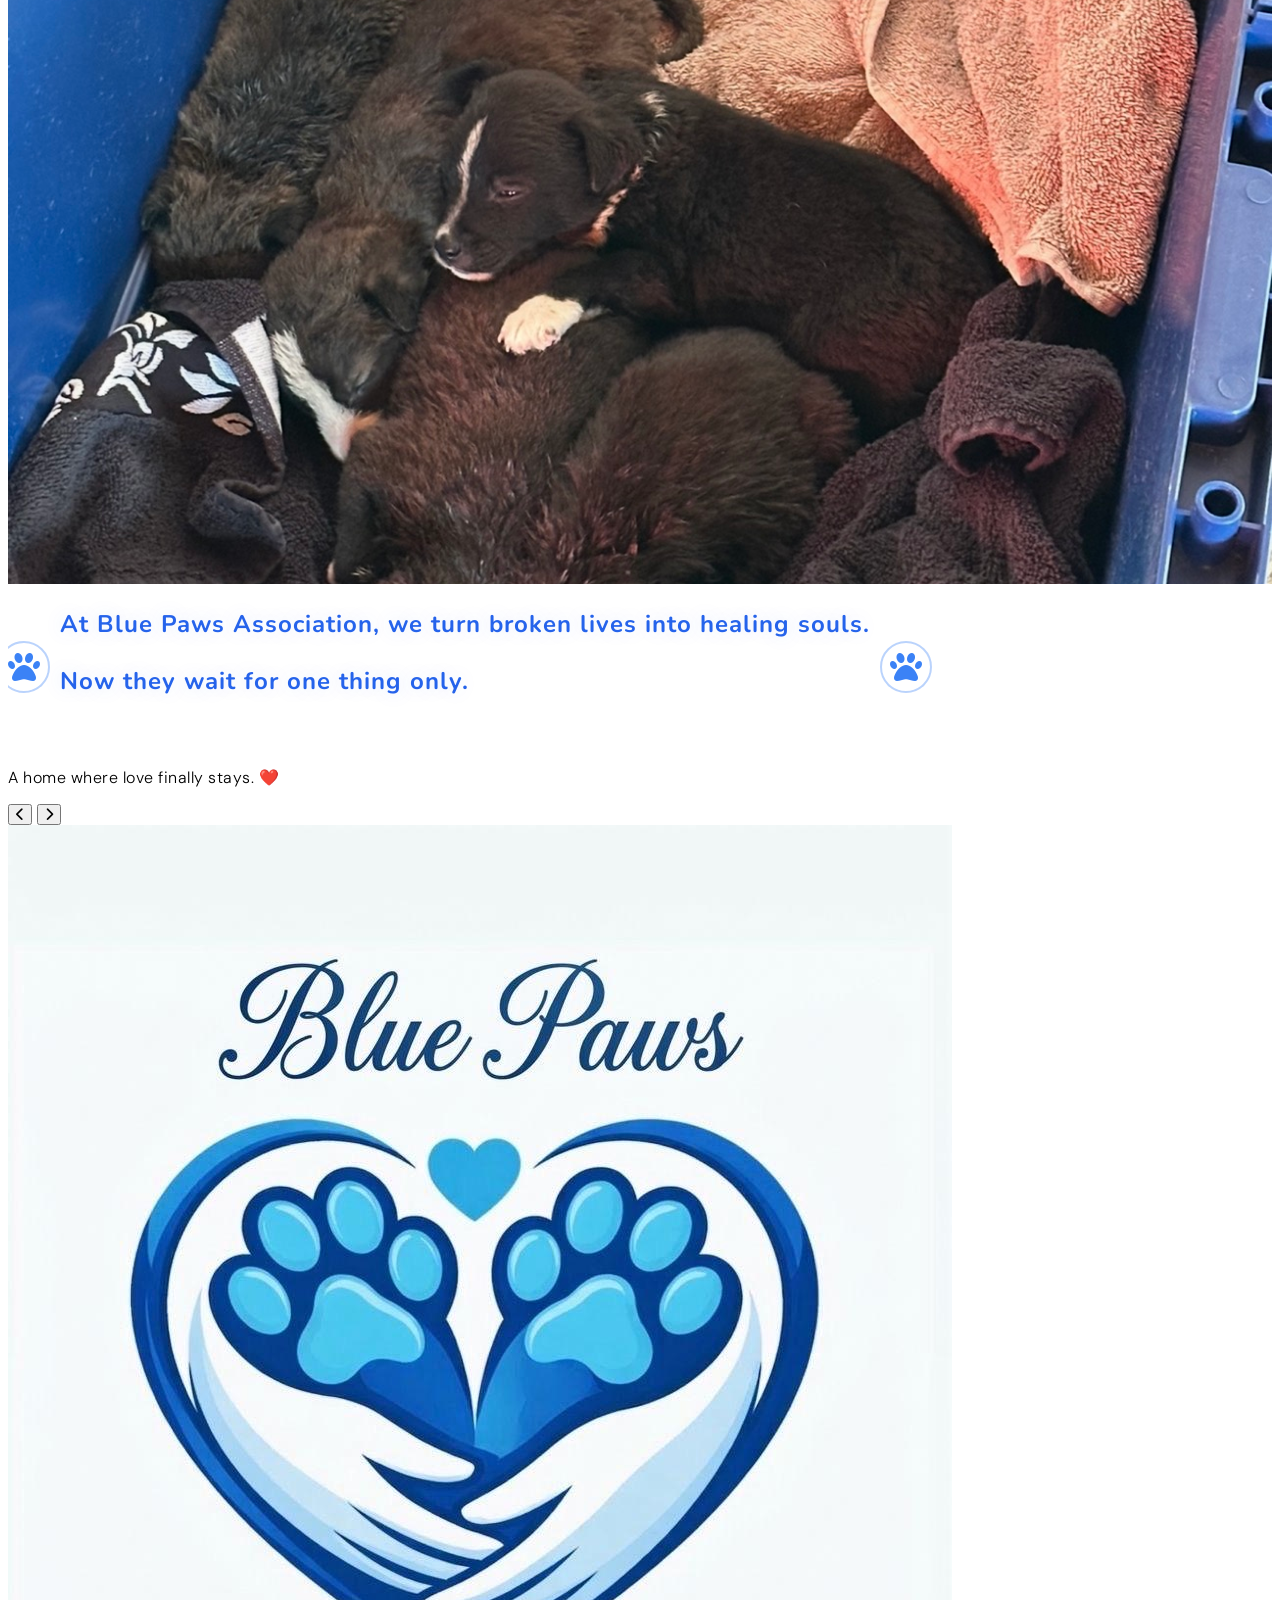
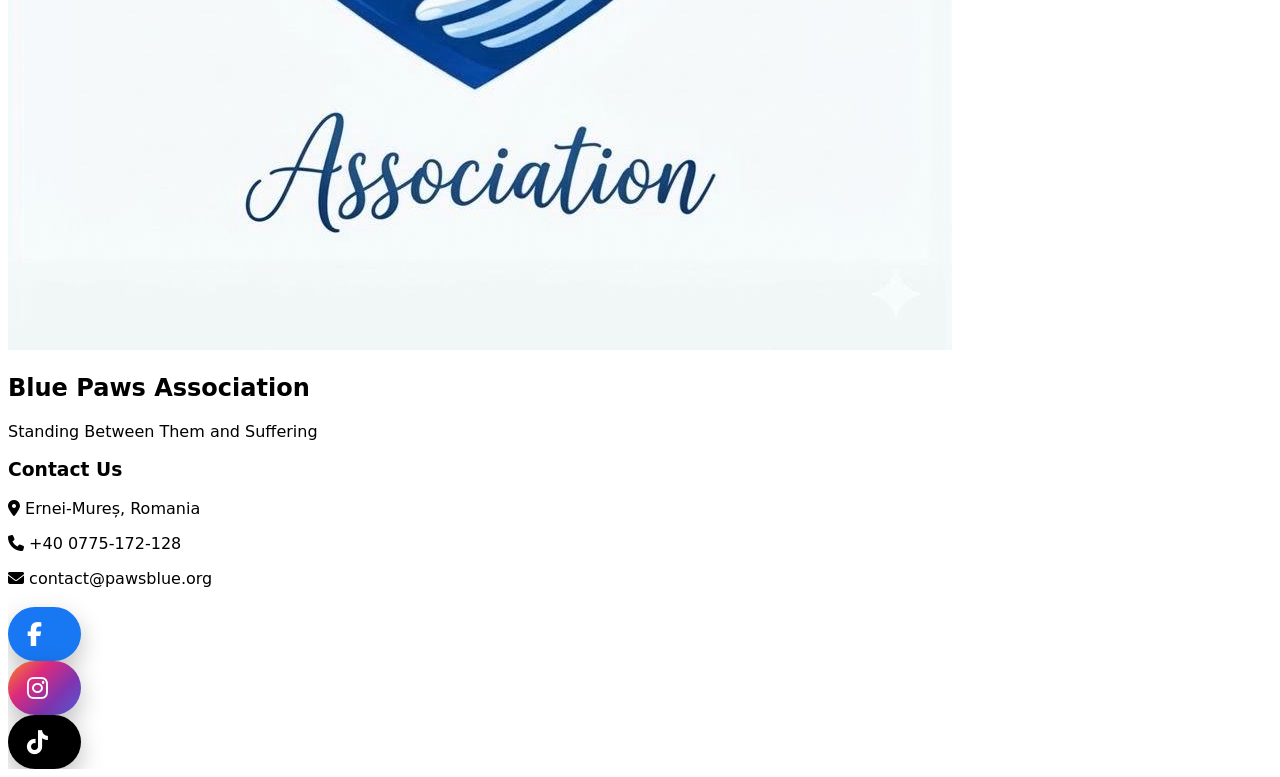
==== commit f9b724b1: "Add files via upload" ====
--- a/index.html
+++ b/index.html
@@ -12,6 +12,10 @@
     <link href="https://fonts.googleapis.com/css2?family=Manrope:wght@400;600;700;800&display=swap" rel="stylesheet">
     <link href="https://fonts.googleapis.com/css2?family=Urbanist:wght@400;600;700;800&display=swap" rel="stylesheet">
     <link href="https://fonts.googleapis.com/css2?family=DM+Sans:wght@400;500;700;800&display=swap" rel="stylesheet">
+            <!-- Favicon -->
+<link rel="icon" type="image/x-icon" href="favicon.ico">
+<link rel="icon" type="image/png" sizes="32x32" href="favicon-32x32.png">
+<link rel="icon" type="image/png" sizes="16x16" href="favicon-16x16.png">
     <style>
 
 /* Modern Adoption Title */
@@ -762,7 +766,7 @@
                     <h3 id="contact-title" class="text-xl font-semibold mb-6 text-white">Contact Us</h3>
                     <div class="space-y-3">
                         <p><i class="fa-solid fa-location-dot"></i> Ernei-Mureș, Romania</p>
-                        <p><i class="fa-solid fa-phone"></i> +40 759 031 793</p>
+                        <p><i class="fa-solid fa-phone"></i> +40 0775-172-128</p>
                         <p><i class="fa-solid fa-envelope"></i> contact@pawsblue.org</p>
                     </div>
                 </div>
@@ -1087,24 +1091,41 @@
 
         // Dogs Data
 const dogs = [
-    { name: "Zephyr", age: "3 Months", gender: "Male", img: "Adopt11.jpeg" },
-    { name: "Veloura", age: "3 Months", gender: "Female", img: "Adopt12.jpeg" },
-    { name: "Enzo", age: "5 Months", gender: "Male", img: "Adopt2.jpeg" },
-    { name: "Elio", age: "5 Months", gender: "Male", img: "dog3.jpg" },
-    { name: "Arlo", age: "5 Months", gender: "Male", img: "Adopt3.jpeg" },
-    { name: "Ursa", age: "2 Months", gender: "Female", img: "Adopt18.jpg" },
-    { name: "Panda", age: "2 Months", gender: "Male", img: "Adopt13.jpg" },
-    { name: "Pufi", age: "2 Months", gender: "Male", img: "Adopt14.jpg" },
-    { name: "Latte", age: "2 Months", gender: "Male", img: "Adopt19.jpg" },
-    { name: "Mochi", age: "2 Months", gender: "Male", img: "Adopt16.jpg" },
-    { name: "Bambi", age: "2 Months", gender: "Female", img: "Adopt15.jpg" },
-    { name: "Jewel", age: "2 Months", gender: "Male", img: "Adopt20.jpg" },
-    { name: "Toby", age: "6 Months", gender: "Male", img: "Adopt4.jpeg" },
-    { name: "Luna", age: "4 Years", gender: "Female", img: "Adopt5.jpeg" },
-    { name: "Bobby", age: "2 Years", gender: "Male", img: "Adopt6.jpeg" },
-    { name: "Zara", age: "2 Years", gender: "Female", img: "Adopt7.jpeg" },
-    { name: "Aky", age: "2 Years", gender: "Female", img: "Adopt9.jpeg" },
-    { name: "Bamby", age: "2 Years", gender: "Female", img: "Adopt10.jpeg" }
+    { name: "Enzo", age: "5 Months", gender: "Male", type: "image", src: "Adopt2.jpeg" },
+    { name: "Elio", age: "5 Months", gender: "Male", type: "image", src: "dog3.jpg" },
+    { name: "Arlo", age: "5 Months", gender: "Male", type: "image", src: "Adopt3.jpeg" },
+    { name: "Zephyr", age: "3 Months", gender: "Male", type: "image", src: "Adopt11.jpeg"},
+    { name: "Veloura", age: "3 Months", gender: "Female", type: "image", src: "Adopt12.jpeg" },
+    { name: "Ursa", age: "2 Months", gender: "Female", type: "image", src: "Adopt18.jpg" },
+    { name: "Panda", age: "2 Months", gender: "Male", type: "image", src: "Adopt13.jpg" },
+    { name: "Pufi", age: "2 Months", gender: "Male", type: "image", src: "Adopt14.jpg" },
+    { name: "Latte", age: "2 Months", gender: "Male", type: "image", src: "Adopt19.jpg" },
+    { name: "Mochi", age: "2 Months", gender: "Male", type: "image", src: "Adopt16.jpg" },
+    { name: "Bambi", age: "2 Months", gender: "Female", type: "image", src: "Adopt15.jpg" },
+    { name: "Jewel", age: "2 Months", gender: "Male", type: "image", src: "Adopt20.jpg" },
+    { name: "Smily", age: "3 Months", gender: "Male", type: "image", src: "Smily.png" },
+    { name: "Elodie", age: "3 Months", gender: "Female", type: "image", src: "Edolie.png" },
+    { name: "Frosty", age: "3 Months", gender: "Male", type: "image", src: "Frosty.png" },
+    { name: "Lucien", age: "3 Months", gender: "Male", type: "image", src: "Lucien.png" },
+    { name: "Toby", age: "6 Months", gender: "Male", type: "image", src: "Adopt4.jpeg" },
+    { name: "", age: "", gender: "", type: "video", src: "Video.mp4"},
+    { name: "", age: "", gender: "", type: "video", src: "Video3.mp4"},
+    { name: "", age: "", gender: "", type: "video", src: "Video4.mp4"},
+    { name: "", age: "", gender: "", type: "video", src: "Video5.mp4"},
+    { name: "", age: "", gender: "", type: "video", src: "Video6.mp4"},
+    { name: "", age: "", gender: "", type: "video", src: "Video7.mp4"},
+    { name: "", age: "", gender: "", type: "video", src: "Video8.mp4"},
+    { name: "", age: "", gender: "", type: "video", src: "Video9.mp4"},
+    { name: "", age: "", gender: "", type: "video", src: "Video10.mp4"},
+    { name: "", age: "", gender: "", type: "video", src: "Video11.mp4"},
+    { name: "", age: "", gender: "", type: "video", src: "Video12.mp4"},
+    { name: "", age: "", gender: "", type: "video", src: "Video13.mp4"},
+    { name: "", age: "", gender: "", type: "video", src: "Video14.mp4"},
+    { name: "Luna", age: "4 Years", gender: "Female", type: "image", src: "Adopt5.jpeg" },
+    { name: "Bobby", age: "2 Years", gender: "Male", type: "image", src: "Adopt6.jpeg" },
+    { name: "Zara", age: "2 Years", gender: "Female", type: "image", src: "Adopt7.jpeg" },
+    { name: "Aky", age: "2 Years", gender: "Female", type: "image", src: "Adopt9.jpeg" },
+    { name: "Bamby", age: "2 Years", gender: "Female", type: "image", src: "Adopt10.jpeg" }
 ];
 
         function renderDogs() {
@@ -1118,21 +1139,42 @@
 
                 <!-- FRONT -->
                 <div class="flip-card-front">
-                    <img src="${dog.img}" 
-                         alt="${dog.name}" 
-                         class="w-full h-full object-cover">
+${dog.type === "video"
+    ? `
+        <video
+            class="w-full h-full object-cover"
+            autoplay
+            muted
+            loop
+            playsinline>
+
+            <source src="${dog.src}" type="video/mp4">
+
+        </video>
+      `
+    : `
+        <img
+            src="${dog.src}"
+            alt="${dog.name}"
+            class="w-full h-full object-cover">
+      `
+}
                 </div>
 
                 <!-- BACK -->
                 <div class="flip-card-back">
 
+${dog.name ? `
 <h3 class="card-title text-2xl font-bold mb-2">
     ${dog.name}
 </h3>
-
+` : ""}
+
+${dog.age && dog.gender ? `
 <p class="card-meta mb-2">
     ${translations[currentLanguage][dog.age]} • ${translations[currentLanguage][dog.gender]}
 </p>
+` : ""}
 
 <p class="card-subtitle mb-8">
     ${translations[currentLanguage]["dog-ready"]}
@@ -1289,4 +1331,4 @@
 
     <audio id="woof-sound" src="woof.wav" preload="auto"></audio>
 </body>
-</html>
+</html>
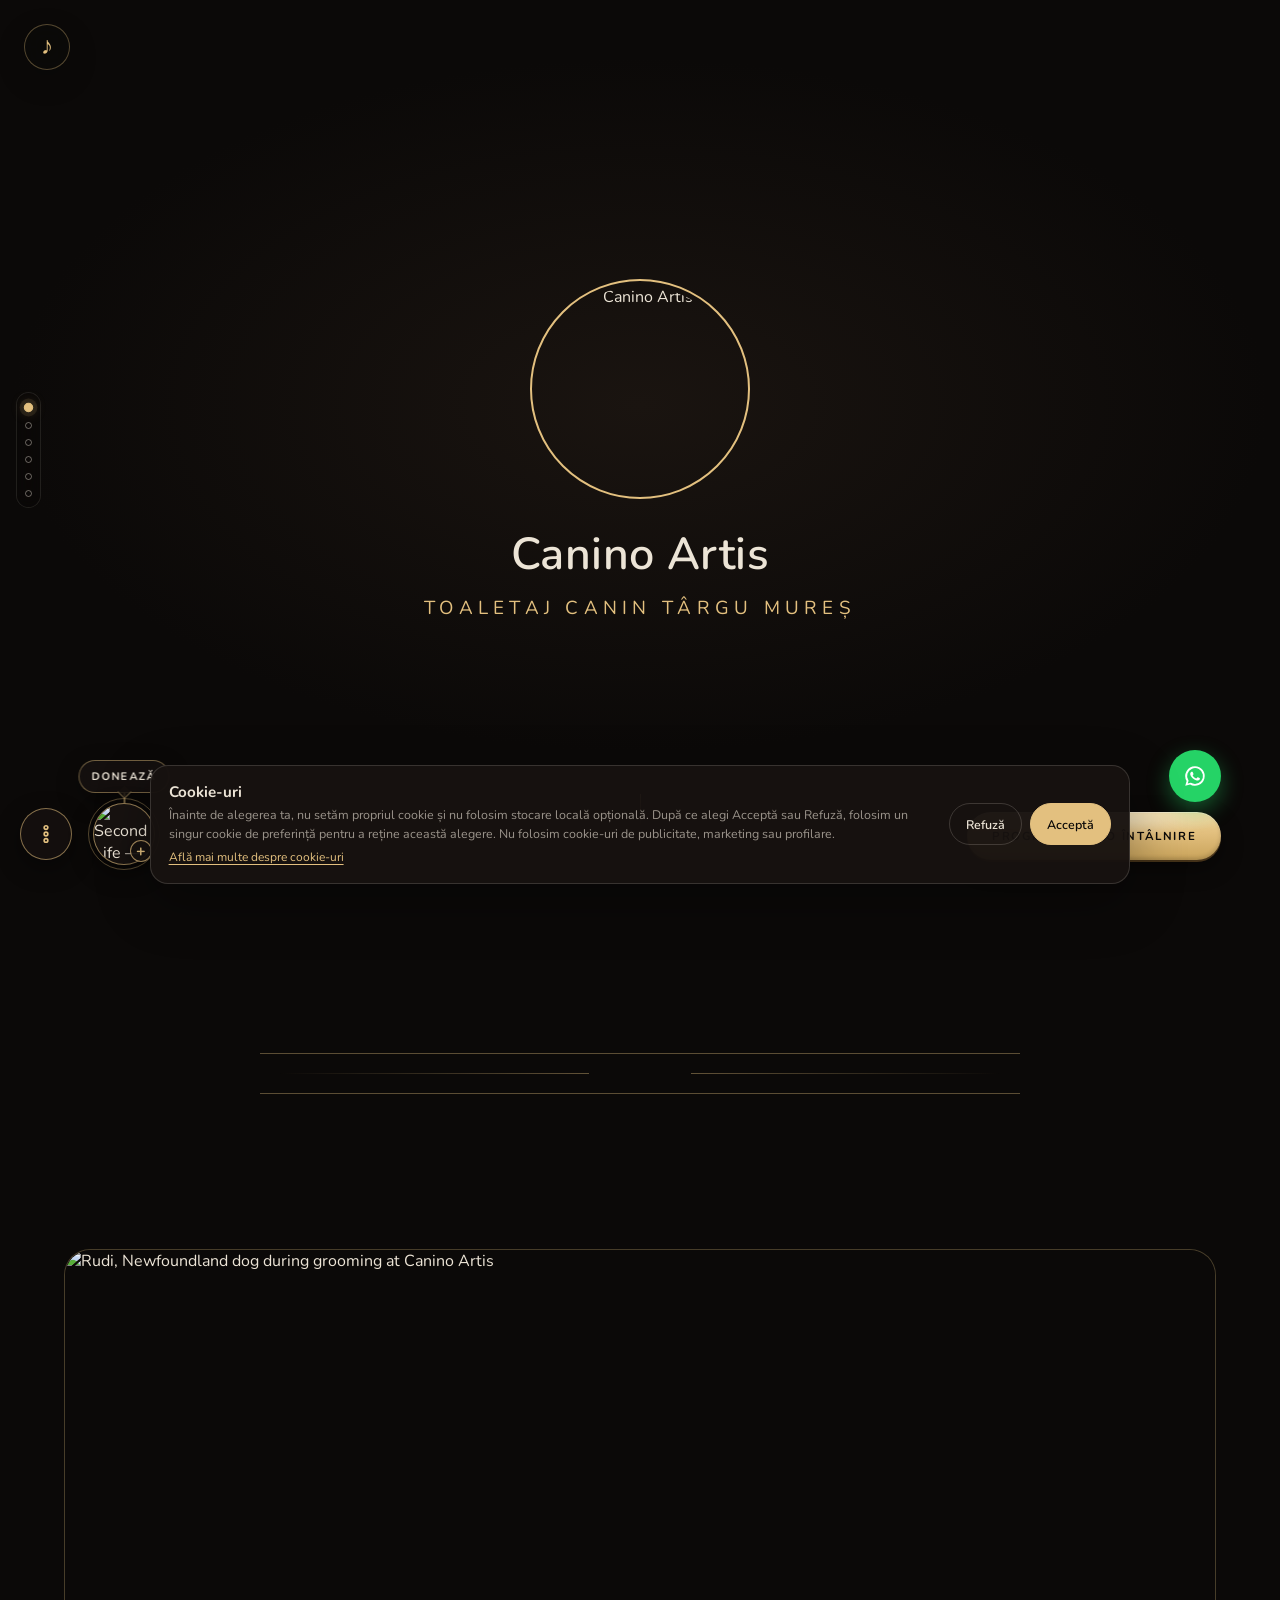
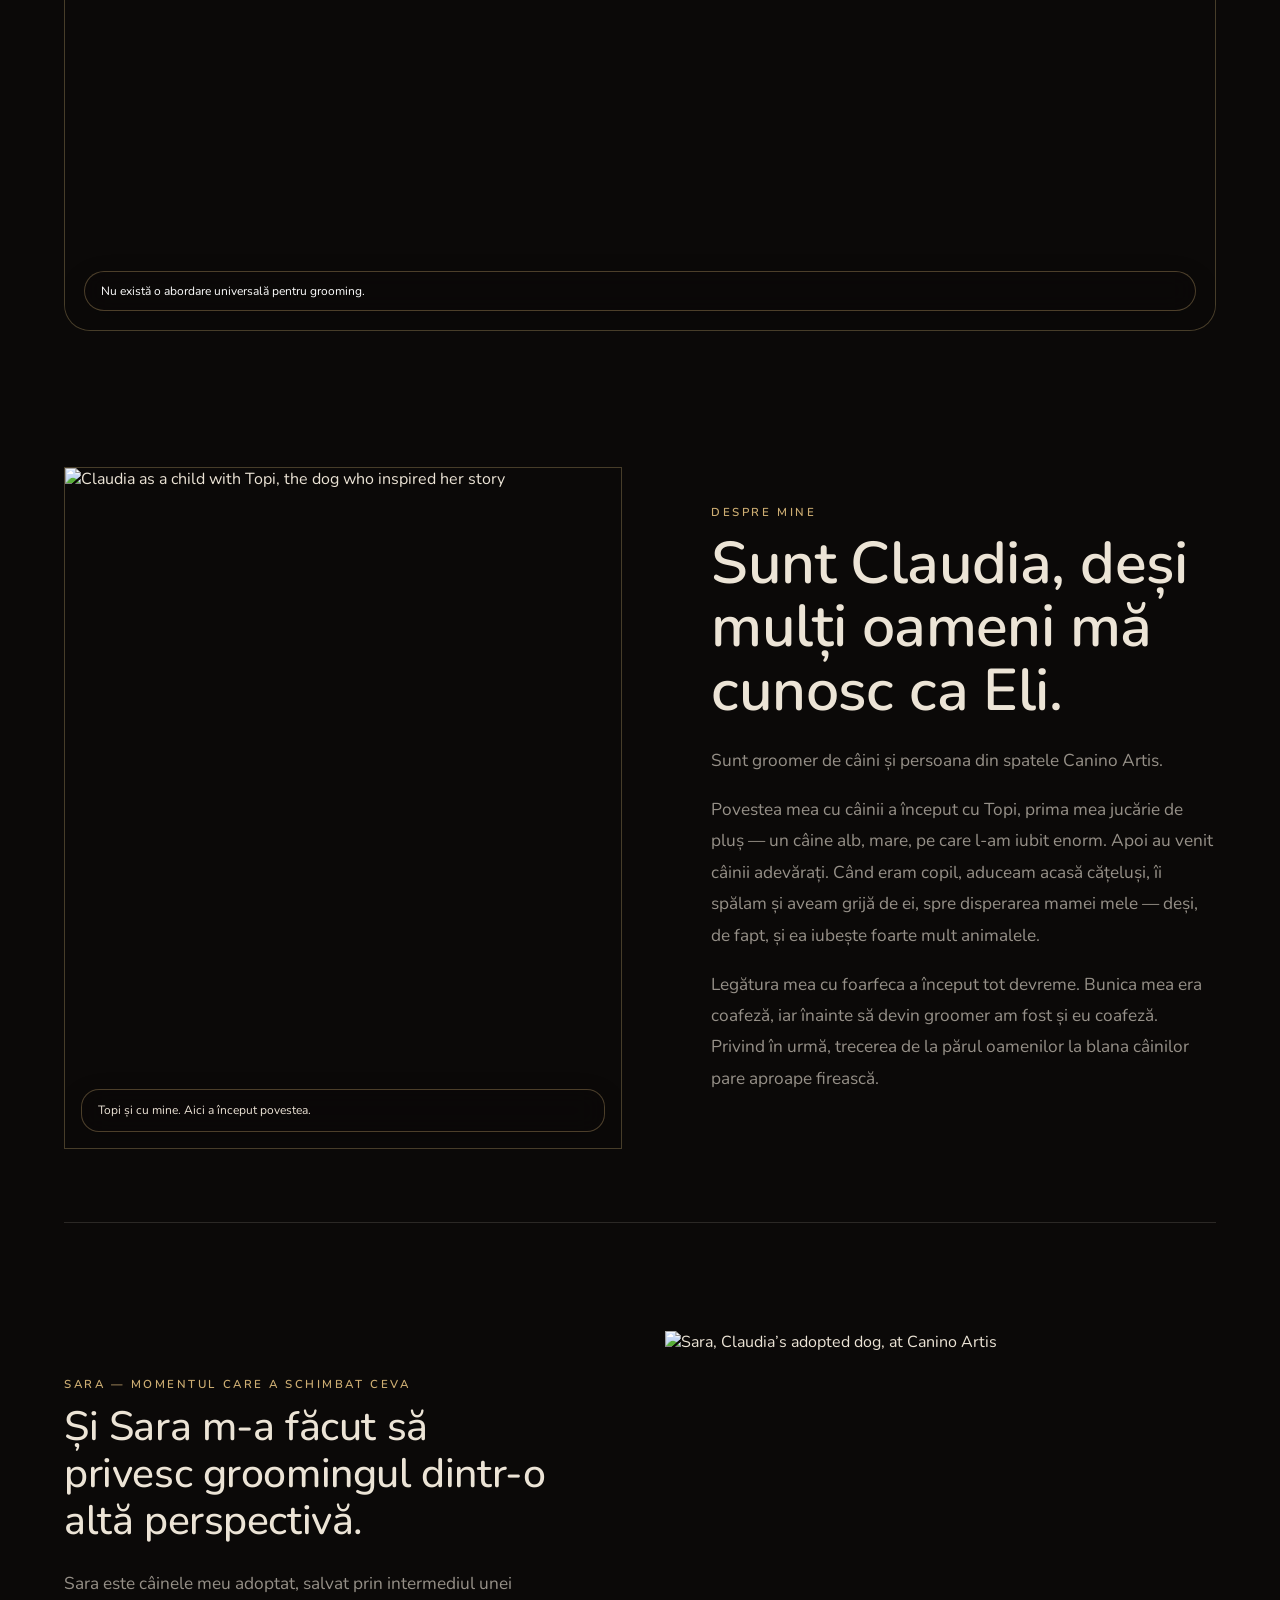
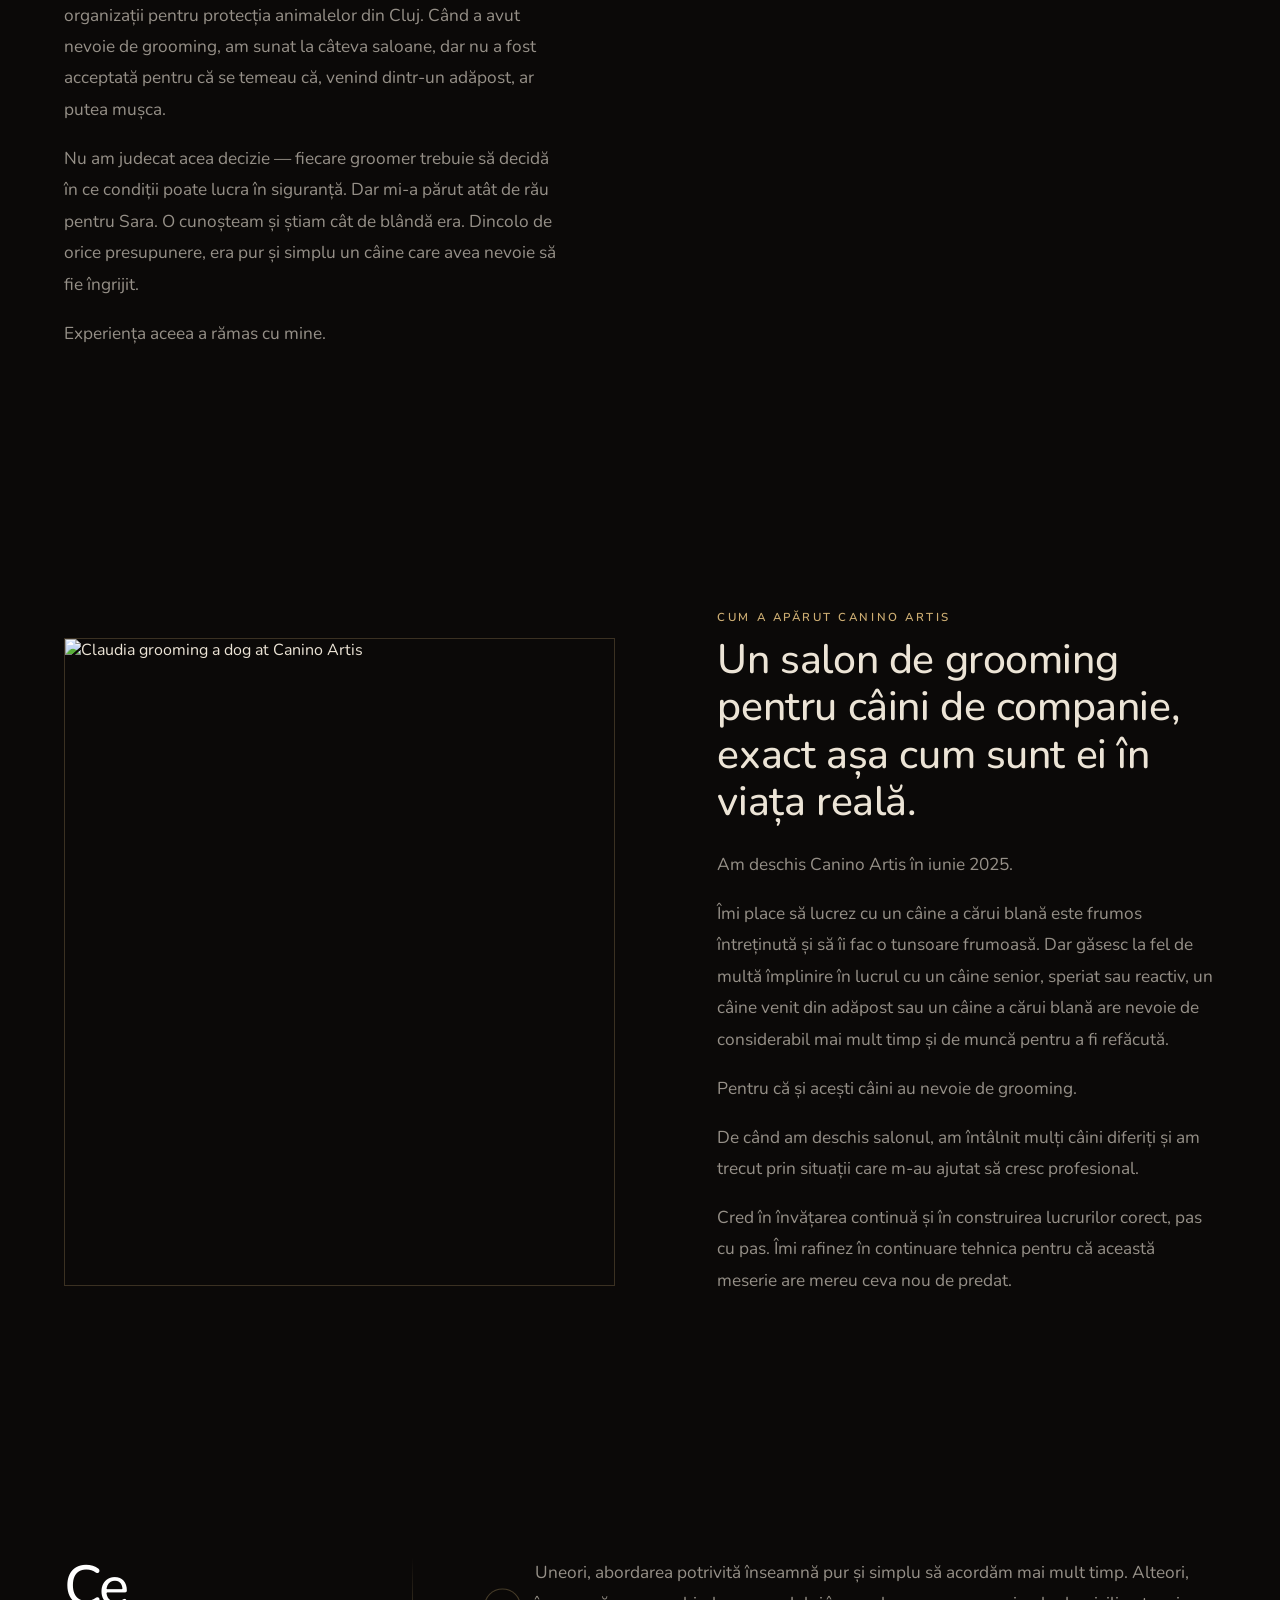
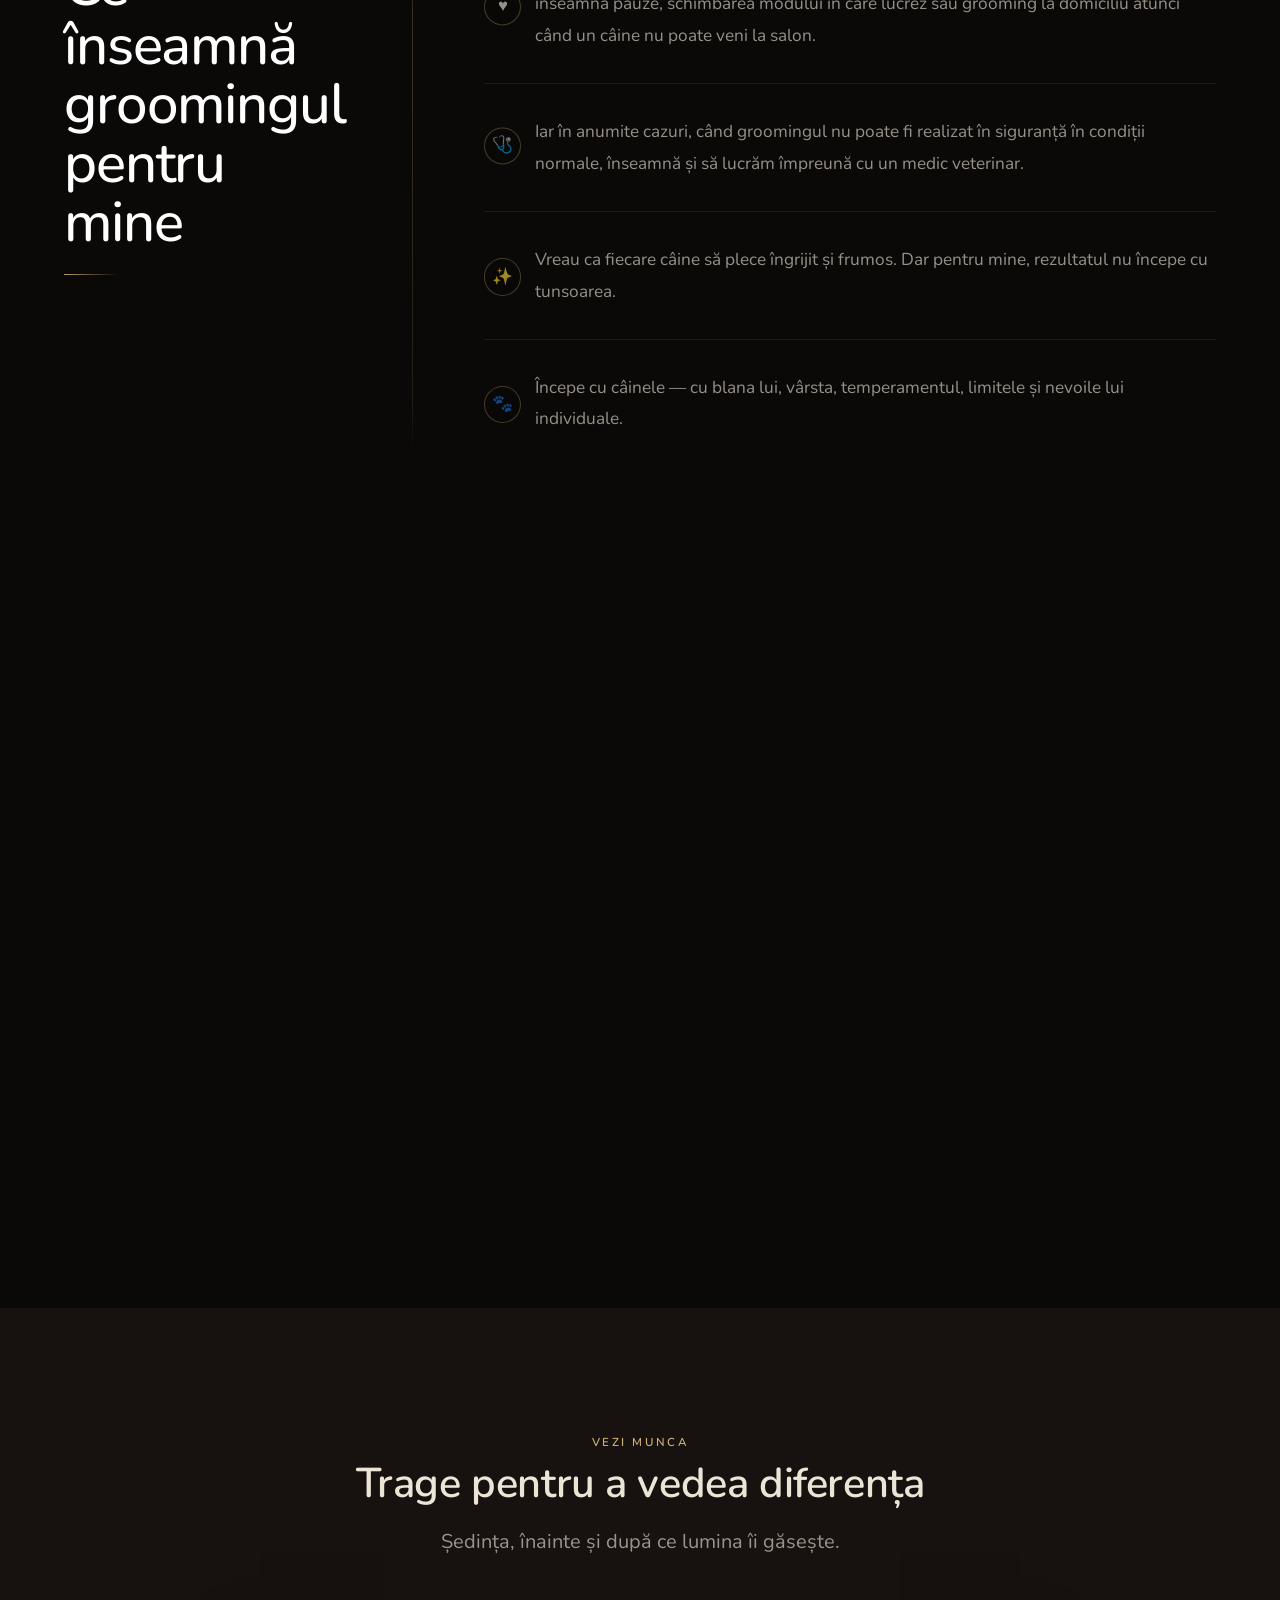
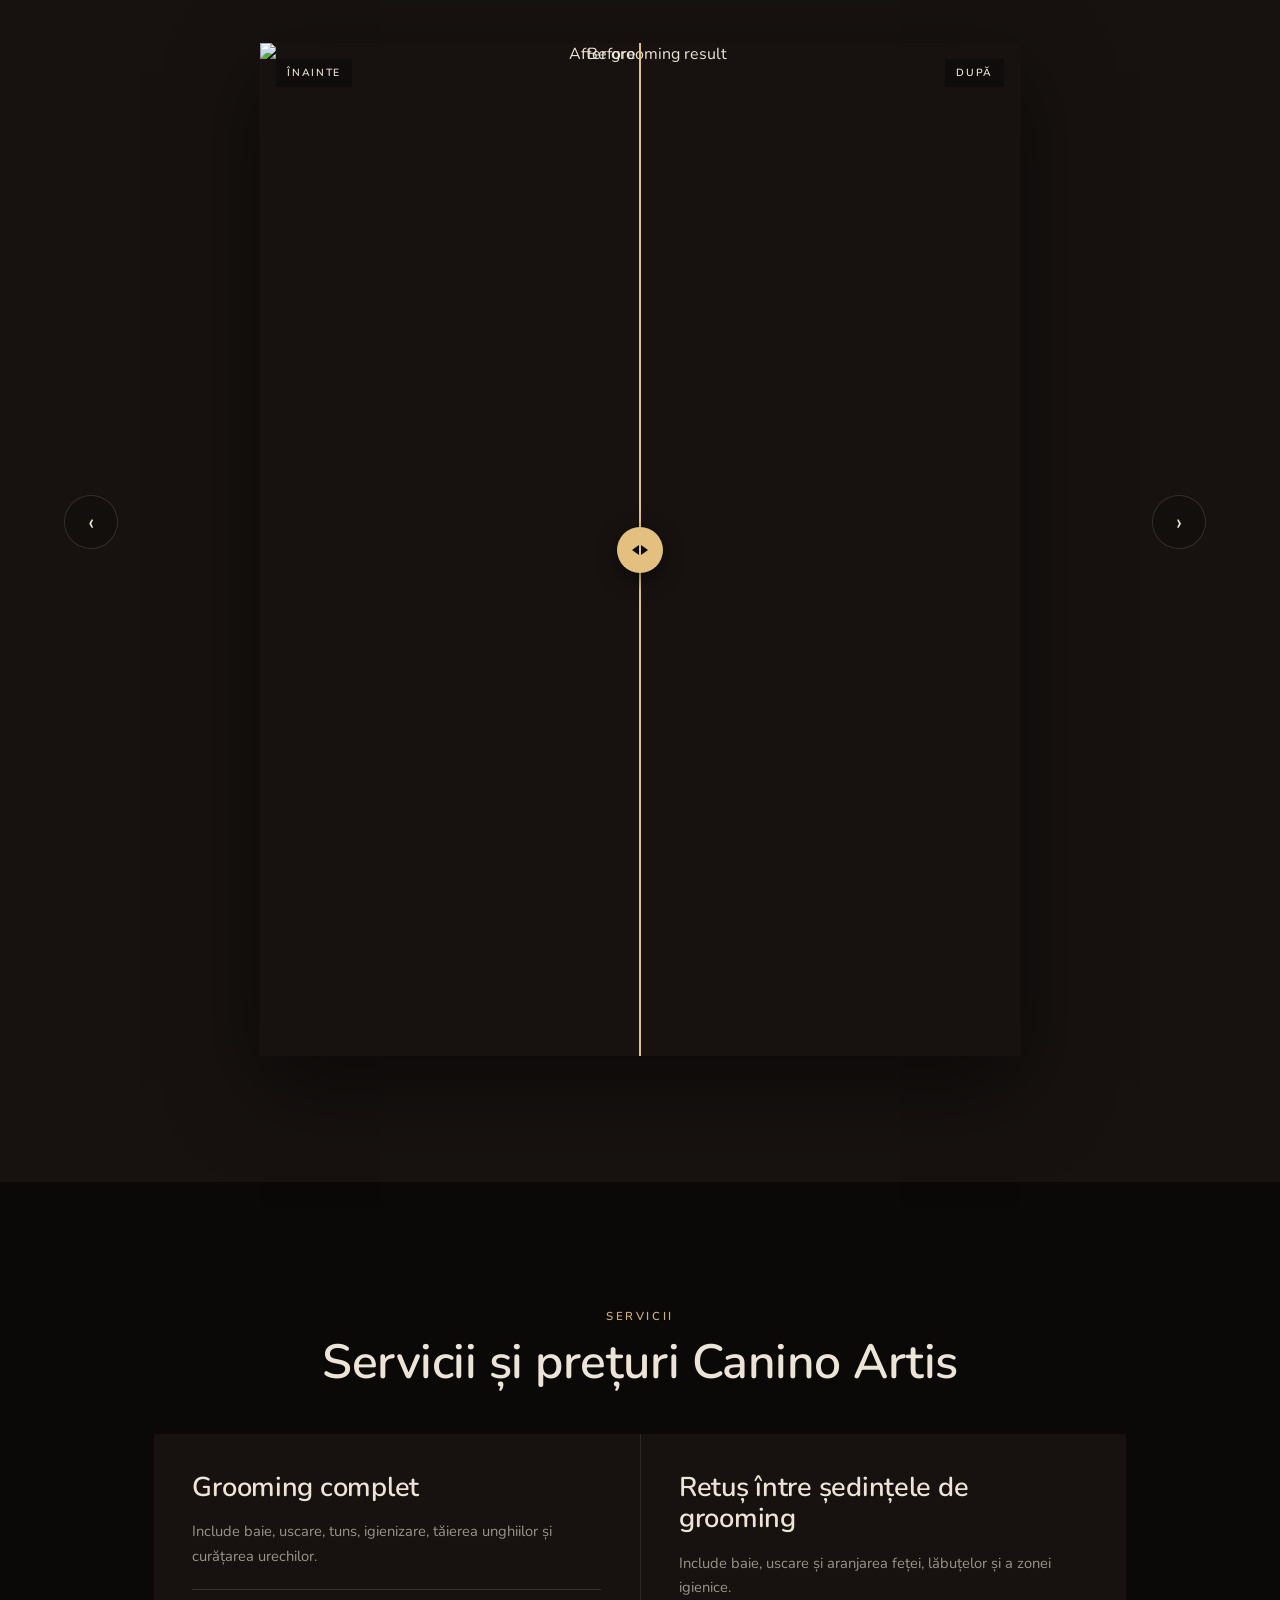
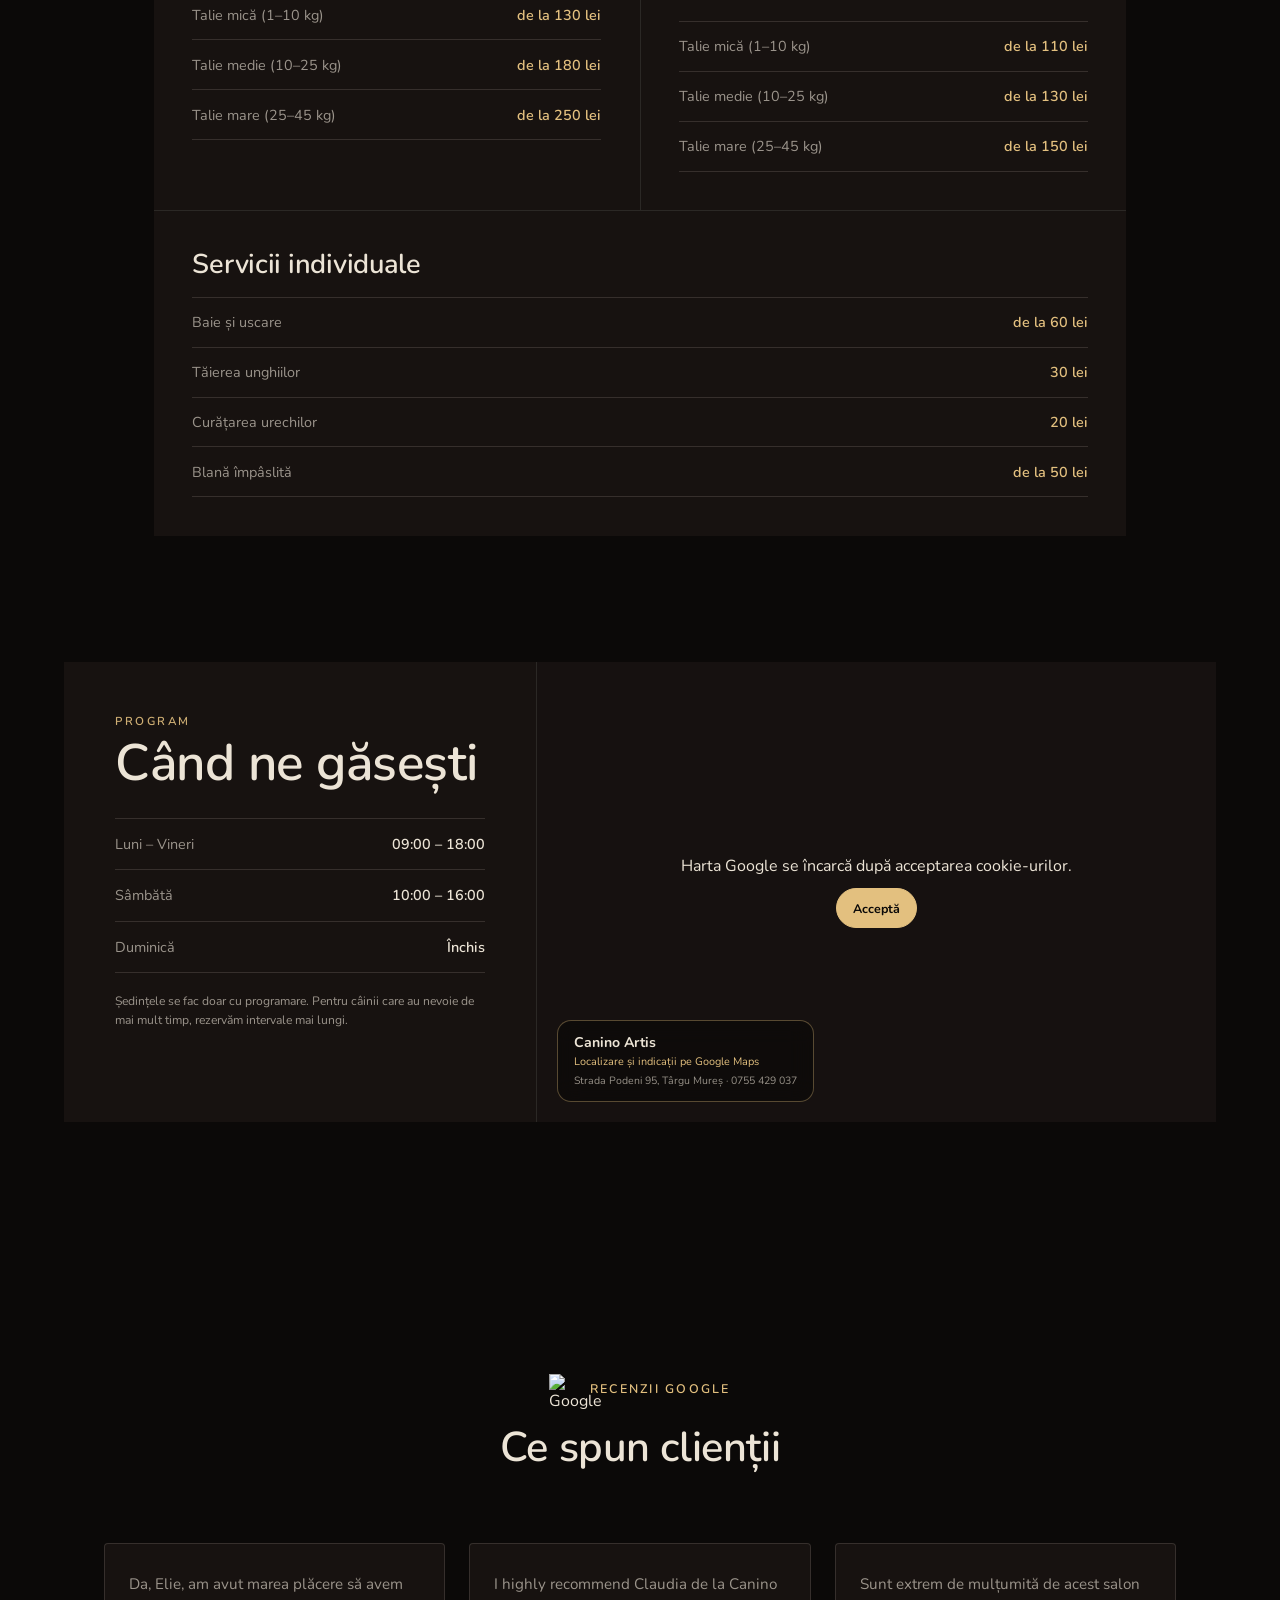
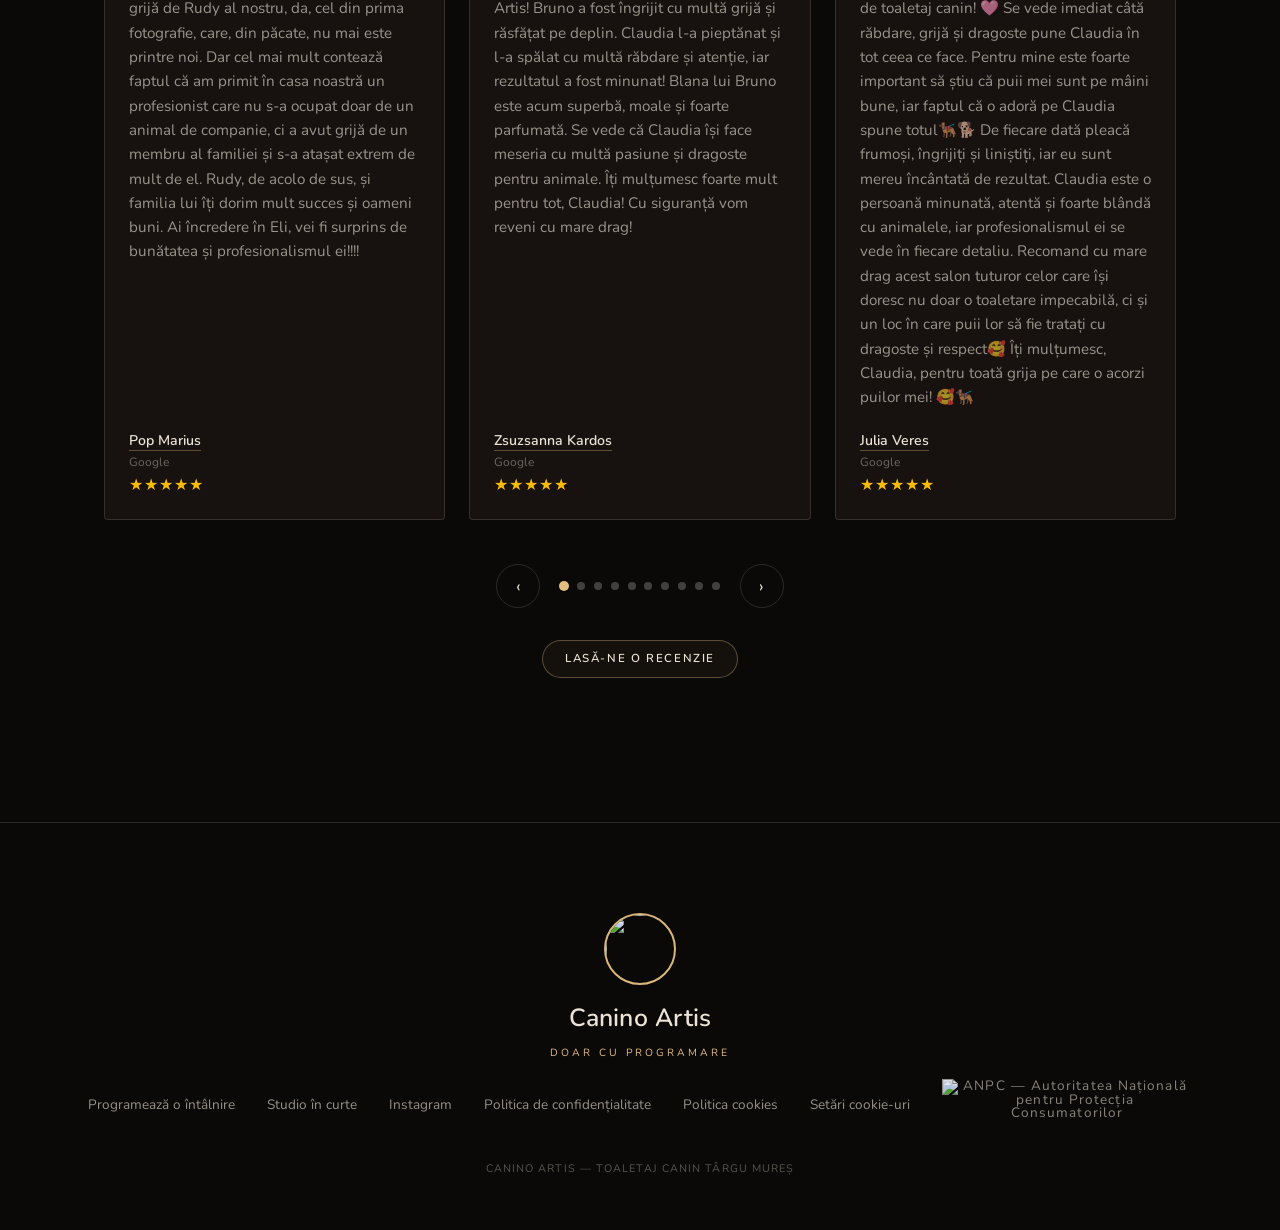
==== commit 96a44dde: "Add files via upload" ====
--- a/index.html
+++ b/index.html
@@ -1,1334 +1,4824 @@
-<!DOCTYPE html>
-<html lang="en">
-<head>
-    <meta charset="UTF-8">
-    <meta name="viewport" content="width=device-width, initial-scale=1.0">
-    <title id="page-title">Blue Paws Association | Give a Dog a Forever Home</title>
-    <script src="https://cdn.tailwindcss.com"></script>
-    <link rel="stylesheet" href="https://cdnjs.cloudflare.com/ajax/libs/font-awesome/6.5.0/css/all.min.css">
-    <link href="https://fonts.googleapis.com/css2?family=Nunito:wght@400;600;700;800;900&display=swap" rel="stylesheet">
-    <link href="https://fonts.googleapis.com/css2?family=Sora:wght@400;600;700;800&display=swap" rel="stylesheet">
-    <link href="https://fonts.googleapis.com/css2?family=Plus+Jakarta+Sans:wght@400;600;700;800&display=swap" rel="stylesheet">
-    <link href="https://fonts.googleapis.com/css2?family=Manrope:wght@400;600;700;800&display=swap" rel="stylesheet">
-    <link href="https://fonts.googleapis.com/css2?family=Urbanist:wght@400;600;700;800&display=swap" rel="stylesheet">
-    <link href="https://fonts.googleapis.com/css2?family=DM+Sans:wght@400;500;700;800&display=swap" rel="stylesheet">
-            <!-- Favicon -->
-<link rel="icon" type="image/x-icon" href="favicon.ico">
-<link rel="icon" type="image/png" sizes="32x32" href="favicon-32x32.png">
-<link rel="icon" type="image/png" sizes="16x16" href="favicon-16x16.png">
-    <style>
-
-/* Modern Adoption Title */
-.modern-title {
-    font-family: 'Nunito', sans-serif;
-    font-weight: 700;
-    letter-spacing: 1px;
-
-    position: relative;
-    display: inline-block;
-
-    line-height: 1.2;
-    padding: 6px 0;
-
-    color: #2563eb !important;
-
-    text-shadow: 0 0 20px rgba(37, 99, 235, 0.15);
-
-    animation: fadeFloat 2.5s ease forwards;
-    transition: transform 0.4s ease;
-}
-
-.modern-title:hover {
-    transform: scale(1.03);
-}
-
-/* Paw Icons */
-.paw-container {
-    position: relative;
-    display: inline-flex;
-    align-items: center;
-    gap: 20px;
-}
-
-/* Paw Style */
-.paw {
-    position: relative;
-
-    color: #3b82f6;
-
-    font-size: 2rem;
-
-animation: floatPaw 4s ease-in-out infinite;
-}
-
-/* Ring Effect */
-.paw::after {
-    content: '';
-
-    position: absolute;
-    inset: -10px;
-
-    border: 2px solid rgba(59,130,246,0.35);
-
-    border-radius: 9999px;
-
-    animation: ringPulse 3s ease-out infinite;
-}
-
-/* Slow Floating Entrance */
-@keyframes fadeFloat {
-    from {
-        opacity: 0;
-        transform: translateY(35px);
-    }
-
-    to {
-        opacity: 1;
-        transform: translateY(0);
-    }
-}
-
-/* Floating Paw Motion */
-@keyframes floatPaw {
-    0%, 100% {
-        transform: translateY(0px);
-    }
-
-    50% {
-        transform: translateY(-8px);
-    }
-}
-
-/* Ring Pulse */
-@keyframes ringPulse {
-    0% {
-        transform: scale(1);
-        opacity: 0.7;
-    }
-
-    100% {
-        transform: scale(1.8);
-        opacity: 0;
-    }
-}
-
-/* Subtitle */
-.modern-subtitle {
-    font-family: 'DM Sans', sans-serif;
-    font-weight: 300;
-    letter-spacing: 0.5px;
-
-    animation: fadeFloat 3s ease forwards;
-}
-
-/* Elegant Fade Animation */
-@keyframes fadeUp {
-    from {
-        opacity: 0;
-        transform: translateY(25px);
-    }
-
-    to {
-        opacity: 1;
-        transform: translateY(0);
-    }
-}
-
-        html, body { overflow-x: hidden; }
-        body { font-family: system-ui, -apple-system, sans-serif; }
-        .hero {
-            position: relative;
-            height: 100vh;
-            overflow: hidden;
-        }
-        .hero img {
-            position: absolute;
-            top: 0; left: 0;
-            width: 100%; height: 100%;
-            object-fit: cover;
-            transition: opacity 1.8s ease-in-out;
-        }
-        .accent-gradient {
-            background: linear-gradient(135deg, #2563eb, #3b82f6) !important;
-        }
-        .dog-card {
-            transition: all 0.4s ease;
-        }
-        .dog-card:hover {
-            transform: translateY(-12px);
-        }
-
-        /* Flip Card Effect */
-.flip-card {
-    perspective: 1200px;
-}
-
-.flip-card-inner {
-    position: relative;
-    width: 100%;
-    height: 500px;
-    transition: transform 0.8s;
-    transform-style: preserve-3d;
-}
-
-.flip-card:hover .flip-card-inner {
-    transform: rotateY(180deg);
-}
-
-.flip-card-front,
-.flip-card-back {
-    position: absolute;
-    width: 100%;
-    height: 100%;
-    backface-visibility: hidden;
-    border-radius: 1.5rem;
-    overflow: hidden;
-}
-
-.flip-card-front {
-    background: white;
-}
-
-.flip-card-back {
-    position: relative;
-    overflow: hidden;
-
-    background:
-        linear-gradient(
-            135deg,
-            rgba(255,255,255,0.95),
-            rgba(219,234,254,0.92),
-            rgba(191,219,254,0.88)
-        );
-
-    color: #1e3a8a;
-
-    transform: rotateY(180deg);
-
-    display: flex;
-    flex-direction: column;
-    justify-content: center;
-    align-items: center;
-
-    padding: 2rem;
-    text-align: center;
-
-    backdrop-filter: blur(10px);
-}
-
-/* Logo Watermark */
-.flip-card-back::before {
-    content: "";
-
-    position: absolute;
-    inset: 0;
-
-    background-image: url("Blue%20Paws%20Logo.jpeg");
-    background-repeat: no-repeat;
-    background-position: center;
-    background-size: 65%;
-
-    opacity: 0.08;
-
-    z-index: 0;
-}
-
-/* Soft gradient glow */
-.flip-card-back::after {
-    content: "";
-
-    position: absolute;
-    width: 350px;
-    height: 350px;
-
-    background: radial-gradient(
-        circle,
-        rgba(59,130,246,0.18),
-        transparent 70%
-    );
-
-    top: -120px;
-    right: -120px;
-
-    z-index: 0;
-}
-
-/* Keep content above overlays */
-.flip-card-back > * {
-    position: relative;
-    z-index: 2;
-}
-
-@keyframes heroZoomFade {
-    0% {
-        opacity: 0;
-        transform: scale(0.95) translateY(20px);
-    }
-    100% {
-        opacity: 1;
-        transform: scale(1) translateY(0);
-    }
-}
-
-/* DOG CARD TYPOGRAPHY */
-.flip-card-back h3 {
-    font-family: 'Nunito', sans-serif;
-
-    font-size: 2.5rem;
-
-    font-weight: 900;
-
-    letter-spacing: -1px;
-
-    line-height: 1;
-
-    color: #1d4ed8;
-
-    text-shadow:
-        0 4px 12px rgba(37,99,235,0.18);
-
-    margin-bottom: 1rem;
-}
-
-/* breed + age */
-.flip-card-back p {
-    font-family: 'Nunito', sans-serif;
-
-    font-size: 0.9rem;
-
-    font-weight: 700;
-
-    letter-spacing: 0.2px;
-
-    color: #1e3a8a;
-
-    line-height: 1.7;
-}
-
-/* ready for home text */
-.flip-card-back p:last-of-type {
-    font-weight: 800;
-
-    color: #2563eb;
-
-    opacity: 0.95;
-}
-
-/* Card Button */
-.flip-card-back a {
-    font-family: 'Nunito', sans-serif;
-
-    font-weight: 800;
-
-    letter-spacing: 0.3px;
-
-    font-size: 1rem;
-}
-
-/* HERO TITLE */
-#hero-title {
-    opacity: 0;
-    animation: heroZoomFade 1.4s ease-out forwards;
-}
-
-/* HERO SUBTITLE */
-#hero-subtitle {
-    opacity: 0;
-    animation: heroZoomFade 1.4s ease-out forwards;
-    animation-delay: 0.5s;
-}
-
-@keyframes heroButtonPop {
-    0% {
-        opacity: 0;
-        transform: translateY(20px) scale(0.95);
-    }
-    100% {
-        opacity: 1;
-        transform: translateY(0) scale(1);
-    }
-}
-
-/* First button */
-#hero-dogs-btn {
-    opacity: 0;
-    animation: heroButtonPop 0.8s ease-out forwards;
-    animation-delay: 0.8s;
-}
-
-/* Second button */
-#hero-involved-btn {
-    opacity: 0;
-    animation: heroButtonPop 0.8s ease-out forwards;
-    animation-delay: 1.0s;
-}
-
-.paw-button {
-    opacity: 0;
-    animation: heroButtonPop 0.8s ease-out forwards;
-    animation-delay: 0.8s;
-
-    display: inline-flex;
-    align-items: center;
-    justify-content: flex-start;
-    gap: 14px;
-
-    position: relative;
-    top: 3px;
-
-    background: #2563eb;
-    color: white;
-
-    height: 56px;
-    width: 56px;
-
-    padding: 0 18px;
-    border-radius: 9999px;
-
-    overflow: hidden;
-    text-decoration: none;
-
-    font-family: 'Nunito', sans-serif;
-    font-weight: 700;
-    font-size: 16px;
-    letter-spacing: 0px;
-
-    transition:
-        width 0.45s ease,
-        background 0.3s ease,
-        transform 0.3s ease;
-
-    -webkit-font-smoothing: antialiased;
-    text-rendering: optimizeLegibility;
-}
-
-/* paw icon (THIS is the white fix) */
-.paw-icon i {
-    font-size: 18px;
-    color: white;
-}
-
-/* hidden text */
-.paw-text {
-    opacity: 0;
-    transform: translateX(-8px);
-    transition: all 0.3s ease;
-    white-space: nowrap;
-}
-
-.paw-button {
-    font-family: 'Outfit', sans-serif;
-    font-weight: 600;
-    letter-spacing: 0.3px;
-
-    -webkit-font-smoothing: antialiased;
-    text-rendering: optimizeLegibility;
-}
-
-@keyframes heroFade {
-    from {
-        opacity: 0;
-        transform: translateY(25px);
-    }
-    to {
-        opacity: 1;
-        transform: translateY(0);
-    }
-}
-
-/* hover expand */
-.paw-button:hover {
-    width: 190px;
-    background: #1d4ed8;
-    transform: translateY(-1px);
-}
-
-/* reveal text */
-.paw-button:hover .paw-text {
-    opacity: 1;
-    transform: translateX(0);
-}
-
-/* little pop animation */
-.paw-button:hover .paw-icon i {
-    transform: scale(1.15) rotate(-10deg);
-    transition: transform 0.3s ease;
-}
-
-    .social-link {
-    position: relative;
-    display: flex;
-    align-items: center;
-
-    width: 54px;
-    height: 54px;
-    font-size: 1rem; 
-    
-
-    border-radius: 9999px;
-    overflow: hidden;
-
-    padding-left: 19.4px;
-
-    color: white;
-    text-decoration: none;
-
-    transition: all 0.45s ease;
-
-    box-shadow: 0 10px 25px rgba(0,0,0,0.25);
-}
-
-/* expand capsule */
-.social-link:hover {
-    width: 270px;
-}
-
-/* icon */
-.social-link i {
-    font-size: 1.5rem;
-    min-width: 40px;
-}
-
-/* hidden text */
-.social-link span {
-    opacity: 0;
-    margin-left: 20px;
-    white-space: nowrap;
-
-    transform: translateX(-10px);
-    transition: all 0.35s ease;
-
-    font-weight: 600;
-}
-
-/* reveal text */
-.social-link:hover span {
-    opacity: 1;
-    transform: translateX(0);
-}
-
-/* colors */
-.facebook { background: #1877f2; }
-
-.instagram {
-    background: linear-gradient(135deg,#f58529,#dd2a7b,#8134af,#515bd4);
-}
-
-.tiktok { background: #000; }
-
-.flip-card-back h3 {
-    letter-spacing: 0.5px;
-}
-
-.flip-card-back p {
-    line-height: 1.4;
-}
-
-/* Adopt Button */
-.adopt-ring-btn {
-    position: relative;
-
-    transition:
-        transform 0.25s ease,
-        box-shadow 0.25s ease,
-        border-color 0.25s ease;
-
-    border: 2px solid transparent;
-}
-
-/* Hover Effect */
-.adopt-ring-btn:hover {
-    transform: scale(1.06);
-
-    border-color: rgba(59,130,246,0.65);
-
-    box-shadow:
-        0 0 0 6px rgba(59,130,246,0.15),
-        0 10px 25px rgba(37,99,235,0.25);
-}
-
-#hero-title {
-    font-family: 'DM Sans', sans-serif;
-}
-
-@keyframes heroButtonPop {
-    0% {
-        opacity: 0;
-        transform: translateY(20px) scale(0.95);
-    }
-    100% {
-        opacity: 1;
-        transform: translateY(0) scale(1);
-    }
-}
-    </style>
-</head>
-<body class="bg-gray-50 text-gray-800">
-
-    <!-- Navbar -->
-    <nav class="bg-white shadow-md sticky top-0 z-50">
-        <div class="max-w-7xl mx-auto px-6 py-4 flex justify-between items-center">
-            <div class="flex items-center gap-3">
-                <img src="Blue%20Paws%20Logo.jpeg" alt="Blue Paws Association" class="h-10 w-auto">
-                <h1 id="logo-text"class="text-2xl font-bold text-blue-700 font-[Nunito]">Blue Paws Association</h1>
-            </div>
-          
-            <div class="hidden md:flex gap-8 text-lg items-center">
-                <a href="index.html" id="nav-home" class="hover:text-blue-600 font-medium">Home</a>
-                <a href="#adopt" id="nav-adopt" class="hover:text-blue-600 font-medium">Adopt</a>
-                <a href="about.html" id="nav-about" class="hover:text-blue-600 font-medium">About</a>
-                <a href="impact.html" id="nav-impact" class="hover:text-blue-600 font-medium">Impact</a>
-                <a href="stories.html" id="nav-stories" class="hover:text-blue-600 font-medium">Stories</a>
-                <a href="news.html" id="nav-news" class="hover:text-blue-600 font-medium">News</a>
-                <a href="faq.html" id="nav-faq" class="hover:text-blue-600 font-medium">FAQ</a>
-            </div>
-
-            <div class="flex items-center gap-4">
-                <div class="relative">
-                    <button id="lang-btn" class="flex items-center gap-2 px-4 py-2 rounded-full hover:bg-gray-100 transition-colors focus:outline-none">
-                        <span id="current-flag" class="text-2xl">🇬🇧</span>
-                        <span id="current-lang" class="font-medium text-gray-700">EN</span>
-                        <i id="chevron" class="fa-solid fa-chevron-down text-sm text-gray-500 transition-transform"></i>
-                    </button>
-                    <div id="lang-dropdown" class="absolute right-0 mt-2 w-64 bg-white rounded-2xl shadow-xl py-2 hidden z-[9999] border border-gray-100">
-<a href="#" onclick="changeLanguage('en'); return false;"
-class="flex items-center gap-3 px-6 py-3 hover:bg-blue-50">
-
-    <img src="https://flagcdn.com/w40/gb.png"
-         class="w-6 h-4 rounded-sm object-cover">
-
-    <span>English</span>
-
-</a>
-
-<a href="#" onclick="changeLanguage('ro'); return false;"
-class="flex items-center gap-3 px-6 py-3 hover:bg-blue-50">
-
-    <img src="https://flagcdn.com/w40/ro.png"
-         class="w-6 h-4 rounded-sm object-cover">
-
-    <span>Romanian</span>
-
-</a>
-
-<a href="#" onclick="changeLanguage('hu'); return false;"
-class="flex items-center gap-3 px-6 py-3 hover:bg-blue-50">
-
-    <img src="https://flagcdn.com/w40/hu.png"
-         class="w-6 h-4 rounded-sm object-cover">
-
-    <span>Hungarian</span>
-
-</a>
-
-<a href="#" onclick="changeLanguage('it'); return false;"
-class="flex items-center gap-3 px-6 py-3 hover:bg-blue-50">
-
-    <img src="https://flagcdn.com/w40/it.png"
-         class="w-6 h-4 rounded-sm object-cover">
-
-    <span>Italian</span>
-
-</a>
-
-<a href="#" onclick="changeLanguage('de'); return false;"
-class="flex items-center gap-3 px-6 py-3 hover:bg-blue-50">
-
-    <img src="https://flagcdn.com/w40/de.png"
-         class="w-6 h-4 rounded-sm object-cover">
-
-    <span>German</span>
-
-</a>
-
-<a href="#" onclick="changeLanguage('fr'); return false;"
-class="flex items-center gap-3 px-6 py-3 hover:bg-blue-50">
-
-    <img src="https://flagcdn.com/w40/fr.png"
-         class="w-6 h-4 rounded-sm object-cover">
-
-    <span>French</span>
-
-</a>
-                    </div>
-                </div>
-                <a href="donation.html" class="accent-gradient hover:brightness-110 text-white px-6 py-3 rounded-full font-semibold flex items-center gap-2 shadow-md transition-all">
-                    <i class="fa-solid fa-heart"></i> 
-                    <span id="donate-btn">Donate</span>
-                </a>
-            </div>
-        </div>
-    </nav>
-
-    <!-- Hero -->
-    <section class="hero relative">
-        <img id="hero1" src="dog1.jpg" alt="Hero 1" class="opacity-100">
-        <img id="hero2" src="dog2.jpg" alt="Hero 2" class="opacity-0">
-        <img id="hero3" src="dog3.jpg" alt="Hero 3" class="opacity-0">
-        <img id="hero4" src="Stories5.JPG" alt="Hero 4" class="opacity-0">
-        <div class="absolute inset-0 bg-gradient-to-b from-black/40 to-black/70 flex items-center">
-            <div class="max-w-5xl mx-auto px-6 text-center text-white flex flex-col justify-center min-h-[85vh] -translate-y-6">
-<h1 id="hero-title"
-class="text-3xl md:text-4xl font-black tracking-tight mb-6 leading-snug max-w-4xl mx-auto">At Blue Paws Association, we stand at the fragile line between suffering and hope. We rescue the forgotten, protect the voiceless and fight for a world where compassion replaces neglect.</h1>
-                <p id="hero-subtitle" class="text-xl md:text-2xl max-w-2xl mx-auto">Because every life deserves more than survival, it deserves safety, dignity and a chance to be loved.</p>
-                <div class="mt-11 flex justify-center gap-6">
-                    <a href="#adopt" class="paw-button"><span class="paw-icon"><i class="fa-solid fa-paw"></i> </span><span id="meet-dogs-btn" class="paw-text">Meet Our Dogs</span></a>
-                    <a href="getinvolved.html" id="hero-involved-btn" class="border-2 border-white text-white px-10 py-4 rounded-full font-semibold text-lg hover:bg-white/10">Get Involved</a>
-                </div>
-            </div>
-        </div>
-    </section>
-
-<!-- Adopt Carousel -->
-<section id="adopt" class="py-20 bg-white overflow-hidden">
-
-    <div class="max-w-7xl mx-auto px-6">
-
-        <!-- Animated Title -->
-        <div class="text-center mb-12">
-
-            <div class="paw-container justify-center mb-5">
-
-                <i class="fa-solid fa-paw paw"></i>
-
-<h2 id="adopt-title"
-    class="modern-title text-3xl md:text-3xl text-gray-800 leading-snug font-black tracking-tight">
-
-    At Blue Paws Association, we turn broken lives into healing souls.<br><br>
-
-    Now they wait for one thing only.<br><br>
-
-</h2>
-
-                <i class="fa-solid fa-paw paw"></i>
-
-            </div>
-
-<p id="adopt-subtitle"
-   class="modern-subtitle text-gray-600 text-xl md:text-4xl font-black tracking-tight">
-
-                A home where love finally stays. ❤️
-
-            </p>
-
-        </div>
-
-        <!-- Slider -->
-        <div class="relative">
-
-            <div class="overflow-hidden">
-
-                <div id="slider"
-                     class="flex transition-transform duration-500 ease-in-out">
-
-                    <!-- Populated by JS -->
-
-                </div>
-
-            </div>
-
-            <!-- Left Arrow -->
-            <button onclick="prevSlide()"
-                class="absolute left-0 top-1/2 -translate-y-1/2 bg-white shadow-lg hover:scale-110 transition-all w-14 h-14 rounded-full flex items-center justify-center z-10">
-
-                <i class="fa-solid fa-chevron-left text-xl"></i>
-
-            </button>
-
-            <!-- Right Arrow -->
-            <button onclick="nextSlide()"
-                class="absolute right-0 top-1/2 -translate-y-1/2 bg-white shadow-lg hover:scale-110 transition-all w-14 h-14 rounded-full flex items-center justify-center z-10">
-
-                <i class="fa-solid fa-chevron-right text-xl"></i>
-
-            </button>
-
-        </div>
-
-    </div>
-
-</section>
-
-    <!-- Footer -->
-    <footer class="bg-gray-900 text-gray-300 py-16">
-        <div class="max-w-7xl mx-auto px-6">
-            <div class="grid md:grid-cols-3 gap-12">
-                <div>
-                    <div class="flex items-center gap-3 text-white mb-6">
-                        <img src="Blue%20Paws%20Logo.jpeg"
-     alt="Blue Paws Association"
-     class="h-16 w-16 object-cover rounded-full border border-white/10 shadow-md transition-all duration-300 hover:scale-105">
-                        <h2 id="footer-logo" class="text-3xl font-bold">Blue Paws Association</h2>
-                    </div>
-                    <p id="footer-slogan" class="text-lg">Standing Between Them and Suffering</p>
-                </div>
-                <div>
-                    <h3 id="contact-title" class="text-xl font-semibold mb-6 text-white">Contact Us</h3>
-                    <div class="space-y-3">
-                        <p><i class="fa-solid fa-location-dot"></i> Ernei-Mureș, Romania</p>
-                        <p><i class="fa-solid fa-phone"></i> +40 0775-172-128</p>
-                        <p><i class="fa-solid fa-envelope"></i> contact@pawsblue.org</p>
-                    </div>
-                </div>
-<div>
-<h3 id="footer-follow-us" class="text-xl font-semibold mb-6 text-white"></h3>
-
-<div class="flex flex-col gap-4">
-
-    <!-- Facebook -->
-    <a href="https://www.facebook.com/people/Blue-Paws/61562938898795/?sk=about"
-       target="_blank"
-       class="social-link facebook">
-
-        <i class="fa-brands fa-facebook-f"></i>
-        <span id="footer-facebook"></span>
-
-    </a>
-
-    <!-- Instagram -->
-    <a href="https://www.instagram.com/bluepawsmax/"
-       target="_blank"
-       class="social-link instagram">
-
-        <i class="fa-brands fa-instagram"></i>
-        <span id="footer-instagram"></span>
-
-    </a>
-
-    <!-- TikTok -->
-    <a href="https://tiktok.com/@healingwithpaws5"
-       target="_blank"
-       class="social-link tiktok">
-
-        <i class="fa-brands fa-tiktok"></i>
-        <span id="footer-tiktok"></span>
-
-    </a>
-
-</div>
-</div>
-            </div>
-        </div>
-    </footer>
-
-    <script src="https://cdn.jsdelivr.net/npm/@emailjs/browser@4/dist/email.min.js"></script>
-    <script>
-        emailjs.init("lo6t5O7GTNxTHgV95");
-
-        let currentLanguage = 'en';
-
-        const translations = {
-            en: {
-                "page-title": "Blue Paws Association | Give a Dog a Forever Home",
-                "logo-text": "Blue Paws Association",
-                "nav-home": "Home",
-                "nav-adopt": "Adopt",
-                "nav-about": "About",
-                "nav-news": "News",
-                "nav-impact": "Impact",
-                "nav-stories": "Stories",
-                "nav-faq": "FAQ",
-                "hero-title": "At Blue Paws Association, we stand at the fragile line between suffering and hope. We rescue the forgotten, protect the voiceless and fight for a world where compassion replaces neglect.",
-                "hero-subtitle": "Because every life deserves more than survival, it deserves safety, dignity and a chance to be loved.",
-                "meet-dogs-btn": "Meet Our Dogs",
-                "hero-involved-btn": "Get Involved",
-                "adopt-title": "At Blue Paws Association, we turn broken lives into healing souls. Now they wait for one thing only.",
-                "adopt-subtitle": "❤️ A home where love finally stays ❤️",
-                "contact-title": "Contact Us",
-                "message-title": "Send us a message",
-                "name-placeholder": "Your Name",
-                "email-placeholder": "Email Address",
-                "message-placeholder": "How can we help you?",
-                "footer-logo": "Blue Paws Association",
-                "footer-follow-us": "Follow Us",
-                "footer-slogan": "Standing Between Them and Suffering",
-                "dog-ready": "❤️ Ready for a forever home ❤️",
-                "footer-facebook": "Blue Paws",
-                "footer-instagram": "BluePawsMax",
-                "footer-tiktok": "BluePaws Association",
-                "adopt-btn": "Adopt",
-                "2 Months": "2 Months",
-                "3 Months": "3 Months",
-                "5 Months": "5 Months",
-                "6 Months": "6 Months",
-                "2 Years": "2 Years",
-                "4 Years": "4 Years",
-                "5 Years": "5 Years",
-                "Male": "Male",
-                "Female": "Female",
-                "donate-btn": "Donate"
-
-            },
-            ro: {
-                "page-title": "Asociația Blue Paws | Dă unui Câine o Casă Pentru Totdeauna",
-                "logo-text": "Asociația Blue Paws",
-                "nav-home": "Acasă",
-                "nav-adopt": "Adoptă",
-                "nav-about": "Despre Noi",
-                "nav-news": "Știri",
-                "nav-impact": "Impact",
-                "nav-stories": "Povești",
-                "nav-faq": "Întrebări Frecvente",
-                "hero-title": "La Asociația Blue Paws, ne aflăm la linia fragilă dintre suferință și speranță. Îi salvăm pe cei uitați, îi protejăm pe cei fără glas și luptăm pentru o lume în care compasiunea înlocuiește neglijența.",
-                "hero-subtitle": "Pentru că fiecare viață merită mai mult decât supraviețuirea; merită siguranță, demnitate și șansa de a fi iubită.",
-                "meet-dogs-btn": "Cunoaște Câinii Noștri",
-                "hero-involved-btn": "Implică-te",
-                "adopt-title": "La Asociația Blue Paws, transformăm vieți frânte în suflete vindecate. Acum, ele așteaptă un singur lucru.",
-                "adopt-subtitle": "❤️ O casă în care iubirea, în sfârșit, rămâne ❤️",
-                "contact-title": "Contactează-ne",
-                "message-title": "Trimite-ne un mesaj",
-                "name-placeholder": "Numele tău",
-                "email-placeholder": "Adresa de email",
-                "message-placeholder": "Cum te putem ajuta?",
-                "footer-logo": "Asociația Blue Paws",
-                "dog-ready": "❤️ Pregătit pentru o casă permanentă ❤️",
-                "adopt-btn": "Adoptă",
-                "footer-slogan": "Stăm între ei și suferință.",
-                "footer-facebook": "Blue Paws",
-                "footer-instagram": "BluePawsMax",
-                "footer-tiktok": "BluePaws Association",
-                "footer-follow-us": "Urmărește-ne",
-                "2 Months": "2 Luni",
-                "3 Months": "3 Luni",
-                "5 Months": "5 Luni",
-                "6 Months": "6 Luni",
-                "2 Years": "2 Ani",
-                "4 Years": "4 Ani",
-                "5 Years": "5 Ani",
-                "Male": "Mascul",
-                "Female": "Femelă",
-                "donate-btn": "Donează"
-            },
-            hu: {
-                "page-title": "Blue Paws Egyesület | Adj egy Kutyának Örök Otthont",
-                "logo-text": "Blue Paws Egyesület",
-                "nav-home": "Kezdőlap",
-                "nav-adopt": "Örökbefogadás",
-                "nav-about": "Rólunk",
-                "nav-news": "Hírek",
-                "nav-impact": "Hatásunk",
-                "nav-stories": "Sikertörténetek",
-                "nav-faq": "GYIK",
-                "hero-title": "A Blue Paws Egyesületnél a szenvedés és a remény közötti törékeny határon állunk. Megmentjük az elfeledetteket, megvédjük a hangtalanokat, és egy olyan világért küzdünk, ahol az elhanyagolást az együttérzés váltja fel.",
-                "hero-subtitle": "Mert minden élet többet érdemel a puszta túlélésnél; biztonságot, méltóságot és esélyt érdemel arra, hogy szeressék.",
-                "meet-dogs-btn": "Ismerd Meg Kutyáinkat",
-                "hero-involved-btn": "Kapcsolódj Be",
-                "adopt-title": "A Blue Paws Egyesületnél a megtört életeket gyógyuló lelkekké formáljuk. Most már csak egyetlen dologra várnak.",
-                "adopt-subtitle": "❤️ Egy otthon, ahol a szeretet végre örökre marad. ❤️",
-                "contact-title": "Kapcsolat",
-                "message-title": "Küldj nekünk üzenetet",
-                "name-placeholder": "Neved",
-                "email-placeholder": "Email címed",
-                "message-placeholder": "Miben segíthetünk?",
-                "footer-logo": "Blue Paws Egyesület",
-                "dog-ready": "❤️ Készen áll egy szerető otthonra ❤️",
-                "footer-facebook": "Blue Paws",
-                "footer-instagram": "BluePawsMax",
-                "footer-tiktok": "BluePaws Association",
-                "adopt-btn": "Örökbefogadás",
-                "footer-follow-us": "Kövess minket",
-                "footer-slogan": "Ott állunk köztük és a szenvedés között.",
-                "2 Months": "2 Hónapos",
-                "3 Months": "3 Hónapos",
-                "5 Months": "5 Hónapos",
-                "6 Months": "6 Hónapos",
-                "2 Years": "2 Éves",
-                "4 Years": "4 Éves",
-                "5 Years": "5 Éves",
-                "Male": "Kan",
-                "Female": "Nőstény",
-                "donate-btn": "Adományozás"
-            },
-            it: {
-                "page-title": "Associazione Blue Paws | Dai a un Cane una Casa Per Sempre",
-                "logo-text": "Associazione Blue Paws",
-                "nav-home": "Home",
-                "nav-adopt": "Adotta",
-                "nav-about": "Chi Siamo",
-                "nav-news": "Notizie",
-                "nav-impact": "Il Nostro Impatto",
-                "nav-stories": "Storie",
-                "nav-faq": "FAQ",
-                "hero-title": "Presso l'Associazione Blue Paws, ci troviamo sulla sottile linea tra la sofferenza e la speranza. Salviamo i dimenticati, proteggiamo chi non ha voce e lottiamo per un mondo in cui la compassione prenda il posto dell'indifferenza.",
-                "hero-subtitle": "Perché ogni vita merita più della semplice sopravvivenza; merita sicurezza, dignità e la possibilità di essere amata.",
-                "meet-dogs-btn": "Conosci i Nostri Cani",
-                "hero-involved-btn": "Partecipa",
-                "adopt-title": "Presso l'Associazione Blue Paws, trasformiamo vite spezzate in anime in guarigione. Ora, aspettano una cosa soltanto.",
-                "adopt-subtitle": "❤️ Una casa dove l'amore, finalmente, resta per sempre. ❤️",
-                "contact-title": "Contattaci",
-                "message-title": "Inviaci un messaggio",
-                "name-placeholder": "Il tuo nome",
-                "email-placeholder": "Indirizzo email",
-                "message-placeholder": "Come possiamo aiutarti?",
-                "footer-logo": "Associazione Blue Paws",
-                "dog-ready": "❤️ Pronto per una casa per sempre ❤️",
-                "footer-facebook": "Blue Paws",
-                "footer-instagram": "BluePawsMax",
-                "footer-tiktok": "BluePaws Association",
-                "footer-follow-us": "Seguici",
-                "adopt-btn": "Adotta",
-                "footer-slogan": "Siamo il baluardo tra loro e la sofferenza.",
-                "2 Months": "2 Mesi",
-                "3 Months": "3 Mesi",
-                "5 Months": "5 Mesi",
-                "6 Months": "6 Mesi",
-                "2 Years": "2 Anni",
-                "4 Years": "4 Anni",
-                "5 Years": "5 Anni",
-                "Male": "Maschio",
-                "Female": "Femmina",
-                "donate-btn": "Dona"
-            },
-            de: {
-                "page-title": "Blue Paws Verein | Schenke einem Hund ein Für-immer-Zuhause",
-                "logo-text": "Blue Paws Verein",
-                "nav-home": "Start",
-                "nav-adopt": "Adoptieren",
-                "nav-about": "Über uns",
-                "nav-news": "Neuigkeiten",
-                "nav-impact": "Unser Impact",
-                "nav-stories": "Erfolgsgeschichten",
-                "nav-faq": "FAQ",
-                "hero-title": "Bei der Blue Paws Association stehen wir an der zerbrechlichen Linie zwischen Leid und Hoffnung. Wir retten die Vergessenen, schützen die Stimmlosen und kämpfen für eine Welt, in der Mitgefühl an die Stelle von Vernachlässigung tritt.",
-                "hero-subtitle": "Denn jedes Leben verdient mehr als nur das Überleben; es verdient Sicherheit, Würde und die Chance, geliebt zu werden.",
-                "meet-dogs-btn": "Lerne Unsere Hunde Kennen",
-                "hero-involved-btn": "Mach Mit",
-                "adopt-title": "Bei der Blue Paws Association verwandeln wir zerbrochene Leben in heilende Seelen. Jetzt warten sie nur noch auf eines.",
-                "adopt-subtitle": "❤️ Ein Zuhause, in dem die Liebe endlich bleibt. ❤️",
-                "contact-title": "Kontakt",
-                "message-title": "Schick uns eine Nachricht",
-                "name-placeholder": "Dein Name",
-                "email-placeholder": "E-Mail-Adresse",
-                "message-placeholder": "Wie können wir dir helfen?",
-                "footer-logo": "Blue Paws Verein",
-                "dog-ready": "❤️ Bereit für ein Für-immer-Zuhause ❤️",
-                "footer-facebook": "Blue Paws",
-                "footer-instagram": "BluePawsMax",
-                "footer-tiktok": "BluePaws Association",
-                "footer-follow-us": "Folge uns",
-                "adopt-btn": "Adoptieren",
-                "footer-slogan": "Wir stehen zwischen ihnen und dem Leid.",
-                "2 Months": "2 Monate",
-                "3 Months": "3 Monate",
-                "5 Months": "5 Monate",
-                "6 Months": "6 Monate",
-                "2 Years": "2 Jahre",
-                "4 Years": "4 Jahre",
-                "5 Years": "5 Jahre",
-                "Male": "Männlich",
-                "Female": "Weiblich",
-                "donate-btn": "Spenden"
-            },
-            fr: {
-                "page-title": "Association Blue Paws | Offrez à un Chien un Foyer Pour Toujours",
-                "logo-text": "Association Blue Paws",
-                "nav-home": "Accueil",
-                "nav-adopt": "Adopter",
-                "nav-about": "À Propos",
-                "nav-news": "Actualités",
-                "nav-impact": "Notre Impact",
-                "nav-stories": "Histoires",
-                "nav-faq": "FAQ",
-                "hero-title": "À l’Association Blue Paws, nous nous tenons sur la ligne fragile entre la souffrance et l’espoir. Nous sauvons les oubliés, protégeons les sans-voix et luttons pour un monde où la compassion remplace l’indifférence.",
-                "hero-subtitle": "Parce que chaque vie mérite plus que la simple survie ; elle mérite la sécurité, la dignité et la chance d’être aimée.",
-                "meet-dogs-btn": "Rencontrez Nos Chiens",
-                "hero-involved-btn": "Impliquez-vous",
-                "adopt-title": "À l’Association Blue Paws, nous transformons des vies brisées en âmes en guérison. Désormais, elles n’attendent plus qu’une seule chose.",
-                "adopt-subtitle": "❤️ Un foyer où l’amour, enfin, s’installe pour toujours. ❤️",
-                "contact-title": "Contactez-nous",
-                "message-title": "Envoyez-nous un message",
-                "name-placeholder": "Votre Nom",
-                "email-placeholder": "Adresse Email",
-                "message-placeholder": "Comment pouvons-nous vous aider ?",
-                "footer-logo": "Association Blue Paws",
-                "dog-ready": "❤️ Prêt pour un foyer pour toujours ❤️",
-                "footer-facebook": "Blue Paws",
-                "footer-instagram": "BluePawsMax",
-                "footer-tiktok": "BluePaws Association",
-                "footer-follow-us": "Suivez-nous",
-                "adopt-btn": "Adopter",
-                "footer-slogan": "Nous nous dressons entre eux et la souffrance.",
-                "2 Months": "2 Mois",
-                "3 Months": "3 Mois",
-                "5 Months": "5 Mois",
-                "6 Months": "6 Mois",
-                "2 Years": "2 Ans",
-                "4 Years": "4 Ans",
-                "5 Years": "5 Ans",
-                "Male": "Mâle",
-                "Female": "Femelle",
-                "donate-btn": "Faire un don"
-            }
-        };
-
-        function changeLanguage(lang) {
-            if (!translations[lang]) lang = 'en';
-            currentLanguage = lang;
-
-            const flagMap = { en: '🇬🇧', ro: '🇷🇴', hu: '🇭🇺', it: '🇮🇹', de: '🇩🇪', fr: '🇫🇷' };
-            const codeMap = { en: 'EN', ro: 'RO', hu: 'HU', it: 'IT', de: 'DE', fr: 'FR' };
-
-            document.getElementById('current-flag').textContent = flagMap[lang];
-            document.getElementById('current-lang').textContent = codeMap[lang];
-            
-
-            Object.keys(translations[lang]).forEach(key => {
-                const el = document.getElementById(key);
-                if (el) {
-                    if (el.tagName === "INPUT" || el.tagName === "TEXTAREA") {
-                        el.placeholder = translations[lang][key];
-                    } else {
-                        el.textContent = translations[lang][key];
-                    }
-                }
-            });
-
-            document.getElementById('page-title').textContent = translations[lang]["page-title"];
-            document.documentElement.lang = lang;
-
-            renderDogs();
-        }
-
-        // Dogs Data
-const dogs = [
-    { name: "Enzo", age: "5 Months", gender: "Male", type: "image", src: "Adopt2.jpeg" },
-    { name: "Elio", age: "5 Months", gender: "Male", type: "image", src: "dog3.jpg" },
-    { name: "Arlo", age: "5 Months", gender: "Male", type: "image", src: "Adopt3.jpeg" },
-    { name: "Zephyr", age: "3 Months", gender: "Male", type: "image", src: "Adopt11.jpeg"},
-    { name: "Veloura", age: "3 Months", gender: "Female", type: "image", src: "Adopt12.jpeg" },
-    { name: "Ursa", age: "2 Months", gender: "Female", type: "image", src: "Adopt18.jpg" },
-    { name: "Panda", age: "2 Months", gender: "Male", type: "image", src: "Adopt13.jpg" },
-    { name: "Pufi", age: "2 Months", gender: "Male", type: "image", src: "Adopt14.jpg" },
-    { name: "Latte", age: "2 Months", gender: "Male", type: "image", src: "Adopt19.jpg" },
-    { name: "Mochi", age: "2 Months", gender: "Male", type: "image", src: "Adopt16.jpg" },
-    { name: "Bambi", age: "2 Months", gender: "Female", type: "image", src: "Adopt15.jpg" },
-    { name: "Jewel", age: "2 Months", gender: "Male", type: "image", src: "Adopt20.jpg" },
-    { name: "Smily", age: "3 Months", gender: "Male", type: "image", src: "Smily.png" },
-    { name: "Elodie", age: "3 Months", gender: "Female", type: "image", src: "Edolie.png" },
-    { name: "Frosty", age: "3 Months", gender: "Male", type: "image", src: "Frosty.png" },
-    { name: "Lucien", age: "3 Months", gender: "Male", type: "image", src: "Lucien.png" },
-    { name: "Toby", age: "6 Months", gender: "Male", type: "image", src: "Adopt4.jpeg" },
-    { name: "", age: "", gender: "", type: "video", src: "Video.mp4"},
-    { name: "", age: "", gender: "", type: "video", src: "Video3.mp4"},
-    { name: "", age: "", gender: "", type: "video", src: "Video4.mp4"},
-    { name: "", age: "", gender: "", type: "video", src: "Video5.mp4"},
-    { name: "", age: "", gender: "", type: "video", src: "Video6.mp4"},
-    { name: "", age: "", gender: "", type: "video", src: "Video7.mp4"},
-    { name: "", age: "", gender: "", type: "video", src: "Video8.mp4"},
-    { name: "", age: "", gender: "", type: "video", src: "Video9.mp4"},
-    { name: "", age: "", gender: "", type: "video", src: "Video10.mp4"},
-    { name: "", age: "", gender: "", type: "video", src: "Video11.mp4"},
-    { name: "", age: "", gender: "", type: "video", src: "Video12.mp4"},
-    { name: "", age: "", gender: "", type: "video", src: "Video13.mp4"},
-    { name: "", age: "", gender: "", type: "video", src: "Video14.mp4"},
-    { name: "Luna", age: "4 Years", gender: "Female", type: "image", src: "Adopt5.jpeg" },
-    { name: "Bobby", age: "2 Years", gender: "Male", type: "image", src: "Adopt6.jpeg" },
-    { name: "Zara", age: "2 Years", gender: "Female", type: "image", src: "Adopt7.jpeg" },
-    { name: "Aky", age: "2 Years", gender: "Female", type: "image", src: "Adopt9.jpeg" },
-    { name: "Bamby", age: "2 Years", gender: "Female", type: "image", src: "Adopt10.jpeg" }
-];
-
-        function renderDogs() {
-            const slider = document.getElementById('slider');
-slider.innerHTML = dogs.map(dog => `
-    <div class="w-full md:w-1/3 flex-shrink-0 p-4">
-
-        <div class="flip-card">
-
-            <div class="flip-card-inner shadow-xl rounded-3xl">
-
-                <!-- FRONT -->
-                <div class="flip-card-front">
-${dog.type === "video"
-    ? `
-        <video
-            class="w-full h-full object-cover"
-            autoplay
-            muted
-            loop
-            playsinline>
-
-            <source src="${dog.src}" type="video/mp4">
-
-        </video>
-      `
-    : `
-        <img
-            src="${dog.src}"
-            alt="${dog.name}"
-            class="w-full h-full object-cover">
-      `
-}
-                </div>
-
-                <!-- BACK -->
-                <div class="flip-card-back">
-
-${dog.name ? `
-<h3 class="card-title text-2xl font-bold mb-2">
-    ${dog.name}
-</h3>
-` : ""}
-
-${dog.age && dog.gender ? `
-<p class="card-meta mb-2">
-    ${translations[currentLanguage][dog.age]} • ${translations[currentLanguage][dog.gender]}
-</p>
-` : ""}
-
-<p class="card-subtitle mb-8">
-    ${translations[currentLanguage]["dog-ready"]}
-</p>
-
-<div class="flex flex-col items-center">
-
-    <!-- Adopt Button -->
-<a href="#" class="adopt-ring-btn bg-white text-blue-700 px-8 py-4 rounded-full font-bold shadow-lg">
-    ${translations[currentLanguage]["adopt-btn"]} ${dog.name}
-</a>
-
-    <!-- Arrow -->
-    <i class="fa-solid fa-chevron-down text-blue-500 text-2xl mt-3 animate-bounce"></i>
-
-    <!-- Email -->
-    <p class="mt-2 text-sm font-semibold text-blue-700">
-        contact@pawsblue.org
-    </p>
-
-</div>
-
-                </div>
-
-            </div>
-
-        </div>
-
-    </div>
-    
-`).join('');
-        }
-
-let currentIndex = 0;
-const cardsPerView = 3;
-
-function updateSlider() {
-
-    const slider =
-        document.getElementById('slider');
-
-    const card =
-        slider.querySelector('.flex-shrink-0');
-
-    if (!card) return;
-
-    const cardWidth =
-        card.offsetWidth;
-
-    slider.style.transform =
-        `translateX(-${currentIndex * cardWidth}px)`;
-}
-
-function nextSlide() {
-
-    const maxIndex =
-        dogs.length - cardsPerView;
-
-    if (currentIndex < maxIndex) {
-        currentIndex++;
-    } else {
-        currentIndex = 0;
-    }
-
-    updateSlider();
-}
-
-function prevSlide() {
-
-    const maxIndex =
-        dogs.length - cardsPerView;
-
-    if (currentIndex > 0) {
-        currentIndex--;
-    } else {
-        currentIndex = maxIndex;
-    }
-
-    updateSlider();
-}
-
-window.addEventListener('resize', updateSlider);
-        
-
-        // Language Dropdown
-        let dropdownOpen = false;
-        function toggleDropdown() {
-            const dd = document.getElementById('lang-dropdown');
-            const ch = document.getElementById('chevron');
-            dropdownOpen = !dropdownOpen;
-            dd.classList.toggle('hidden', !dropdownOpen);
-            ch.style.transform = dropdownOpen ? 'rotate(180deg)' : '';
-        }
-
-        document.getElementById('lang-btn').addEventListener('click', toggleDropdown);
-
-        document.addEventListener('click', (e) => {
-            if (!document.getElementById('lang-btn').contains(e.target)) {
-                const dd = document.getElementById('lang-dropdown');
-                if (!dd.classList.contains('hidden')) toggleDropdown();
-            }
-        });
-
-    window.onload = () => {
-    changeLanguage('en');
-
-    let heroImages = [
-        document.getElementById("hero1"),
-        document.getElementById("hero2"),
-        document.getElementById("hero3"),
-        document.getElementById("hero4")
-    ];
-
-    let heroIndex = 0;
-
-    function rotateHero() {
-        heroImages.forEach(img => {
-            img.classList.remove("opacity-100");
-            img.classList.add("opacity-0");
-        });
-
-        heroIndex = (heroIndex + 1) % heroImages.length;
-
-        heroImages[heroIndex].classList.remove("opacity-0");
-        heroImages[heroIndex].classList.add("opacity-100");
-    }
-
-    setInterval(rotateHero, 5000);
-};
-
-document.addEventListener("click", function (e) {
-    const btn = e.target.closest(".adopt-ring-btn");
-    if (!btn) return;
-
-    // 🔥 HARD STOP navigation BEFORE browser reacts
-    e.preventDefault();
-    e.stopPropagation();
-
-    const woof = document.getElementById("woof-sound");
-
-    if (woof) {
-        woof.pause();
-        woof.currentTime = 0;
-
-        // small delay helps audio unlock in some browsers
-        setTimeout(() => {
-            woof.play().catch(err => {
-                console.log("Audio blocked until user interaction");
-            });
-        }, 10);
-    }
-}, true); // 🔥 CAPTURE MODE (important)
-    </script>
-
-    <audio id="woof-sound" src="woof.wav" preload="auto"></audio>
-</body>
-</html>+<!DOCTYPE html>
+
+<html lang="ro">
+<head>
+<meta charset="utf-8"/>
+<meta content="width=device-width, initial-scale=1, viewport-fit=cover" name="viewport"/>
+<title>Canino Artis | Toaletaj canin și grooming în Târgu Mureș</title>
+<meta content="Canino Artis — grooming și toaletaj canin în Târgu Mureș, cu îngrijire atentă și servicii adaptate temperamentului fiecărui câine." name="description"/>
+<meta content="index,follow,max-image-preview:large,max-snippet:-1,max-video-preview:-1" name="robots"/>
+<meta content="#0b0908" name="theme-color"/>
+<meta content="Canino Artis" name="application-name"/>
+<meta content="Romania" name="geo.country"/>
+<link rel="canonical" href="https://caninoartis.com/"/>
+<link rel="icon" type="image/jpeg" href="/logo2.jpeg" sizes="48x48"/>
+<link rel="shortcut icon" type="image/jpeg" href="/logo2.jpeg" sizes="48x48"/>
+<link rel="apple-touch-icon" href="/logo2.jpeg"/>
+<meta property="og:type" content="website"/>
+<meta property="og:site_name" content="Canino Artis"/>
+<meta property="og:title" content="Canino Artis | Toaletaj canin în Târgu Mureș"/>
+<meta property="og:description" content="Grooming și toaletaj canin atent, construit în jurul temperamentului și nevoilor fiecărui câine."/>
+<meta property="og:url" content="https://caninoartis.com/"/>
+<meta property="og:image" content="https://caninoartis.com/logo2.jpeg"/>
+<meta property="og:locale" content="ro_RO"/>
+<meta property="og:locale:alternate" content="en_US"/>
+<meta property="og:locale:alternate" content="hu_HU"/>
+<meta name="twitter:card" content="summary_large_image"/>
+<meta name="twitter:title" content="Canino Artis | Toaletaj canin în Târgu Mureș"/>
+<meta name="twitter:description" content="Grooming și toaletaj canin atent, construit în jurul temperamentului și nevoilor fiecărui câine."/>
+<meta name="twitter:image" content="https://caninoartis.com/logo2.jpeg"/>
+<script type="application/ld+json">
+{
+  "@context":"https://schema.org",
+  "@graph":[
+    {
+      "@type":"LocalBusiness",
+      "@id":"https://caninoartis.com/#business",
+      "name":"Canino Artis",
+      "url":"https://caninoartis.com/",
+      "logo":"https://caninoartis.com/logo2.jpeg",
+      "image":[
+        "https://caninoartis.com/logo2.jpeg",
+        "https://caninoartis.com/Rudi.jpeg",
+        "https://caninoartis.com/image.jpeg"
+      ],
+      "description":"Atelier de grooming și toaletaj canin în Târgu Mureș, cu servicii adaptate temperamentului, vârstei și nevoilor fiecărui câine.",
+      "telephone":"+40755429037",
+      "address":{
+        "@type":"PostalAddress",
+        "streetAddress":"Strada Podeni 95",
+        "addressLocality":"Târgu Mureș",
+        "postalCode":"540253",
+        "addressRegion":"Mureș",
+        "addressCountry":"RO"
+      },
+      "areaServed":{
+        "@type":"City",
+        "name":"Târgu Mureș"
+      },
+      "openingHoursSpecification":[
+        {"@type":"OpeningHoursSpecification","dayOfWeek":["Monday","Tuesday","Wednesday","Thursday","Friday"],"opens":"09:00","closes":"18:00"},
+        {"@type":"OpeningHoursSpecification","dayOfWeek":"Saturday","opens":"10:00","closes":"16:00"}
+      ],
+      "sameAs":[
+        "https://www.instagram.com/canino_artis/",
+        "https://www.facebook.com/people/Canino-Artis/61581740831820/",
+        "https://www.tiktok.com/@fata.din.haita"
+      ],
+      "knowsLanguage":["ro","en","hu"]
+    },
+    {
+      "@type":"WebSite",
+      "@id":"https://caninoartis.com/#website",
+      "url":"https://caninoartis.com/",
+      "name":"Canino Artis",
+      "publisher":{"@id":"https://caninoartis.com/#business"},
+      "inLanguage":["ro","en","hu"]
+    },
+    {
+      "@type":"WebPage",
+      "@id":"https://caninoartis.com/#webpage",
+      "url":"https://caninoartis.com/",
+      "name":"Canino Artis | Toaletaj canin în Târgu Mureș",
+      "isPartOf":{"@id":"https://caninoartis.com/#website"},
+      "about":{"@id":"https://caninoartis.com/#business"},
+      "inLanguage":"ro"
+    }
+  ]
+}
+</script>
+<script>
+(function(){
+  try{ history.scrollRestoration='manual'; }catch(e){}
+  window.addEventListener('pageshow',function(){
+    setTimeout(function(){ window.scrollTo(0,0); },0);
+  });
+})();
+</script>
+<link href="https://fonts.googleapis.com" rel="preconnect"/>
+<link crossorigin="" href="https://fonts.gstatic.com" rel="preconnect"/>
+<link href="https://fonts.googleapis.com/css2?family=Nunito:ital,wght@0,300;0,400;0,500;0,600;0,700;1,400;1,600&amp;display=swap" rel="stylesheet"/>
+<style>
+  :root{
+    --black:#0b0908;
+    --umber:#171210;
+    --gold:#e3c07f;
+    --cream:#ece4d6;
+    --cream-dim:rgba(236,228,214,.62);
+    --line:rgba(236,228,214,.14);
+    --ease:cubic-bezier(.22,.68,.32,1);
+  }
+  *{box-sizing:border-box;}
+  html{background:var(--black);}
+  html,body{scrollbar-width:none;-ms-overflow-style:none;}
+  html::-webkit-scrollbar,body::-webkit-scrollbar,*::-webkit-scrollbar{width:0;height:0;display:none;}
+  @media (max-width:820px){
+    .stage-video{
+      inset:-6%;
+      width:112%;
+      height:112%;
+    }
+  }
+
+  @media (prefers-reduced-motion: reduce){
+    html{scroll-behavior:auto;}
+    *{animation-duration:.001ms !important; transition-duration:.001ms !important;}
+  }
+  body{
+    margin:0;background:var(--black);color:var(--cream);
+    font-family:'Nunito',sans-serif;font-weight:400;
+    -webkit-font-smoothing:antialiased;overflow-x:hidden;
+  }
+  h1,h2,h3{font-family:'Nunito',sans-serif;font-weight:600;letter-spacing:-.01em;}
+  .eyebrow{
+    font-family:'Nunito',sans-serif;font-size:.72rem;letter-spacing:.22em;
+    text-transform:uppercase;color:var(--gold);opacity:.9;font-weight:600;
+  }
+  a{color:inherit;}
+  img{display:block;max-width:100%;}
+
+  /* ---------- nav ---------- */
+  .nav{
+    position:fixed;top:0;left:0;right:0;z-index:50;
+    display:flex;align-items:center;justify-content:space-between;
+    padding:1.4rem 5vw;padding-top:max(1.4rem,env(safe-area-inset-top));
+    opacity:0;transform:translateY(-14px);
+    transition:opacity .5s var(--ease), transform .5s var(--ease);
+    pointer-events:none;
+  }
+  .nav.visible{opacity:1;transform:translateY(0);pointer-events:auto;}
+  .nav-left{display:flex;align-items:center;gap:.75rem;}
+  .nav-logo{
+    width:34px;height:34px;border-radius:50%;object-fit:cover;
+    border:1.5px solid var(--gold);flex-shrink:0;
+  }
+  .nav-word{
+    font-family:'Nunito',sans-serif;font-size:1.05rem;letter-spacing:.04em;font-weight:600;
+    background:none;border:none;color:inherit;padding:0;cursor:pointer;
+  }
+  .nav-links{display:none;gap:2rem;font-size:.85rem;letter-spacing:.02em;font-weight:500;align-items:center;}
+  /* Desktop page links are replaced by the half-dial navigation on the right edge. */
+  .nav-links a{display:none;}
+  .nav-links a{
+    text-decoration:none;color:var(--cream-dim);
+    position:relative;padding-bottom:.2rem;
+    transition:color .3s;
+  }
+  .nav-links a::after{
+    content:'';
+    position:absolute;left:50%;bottom:0;
+    width:0;height:1.5px;background:var(--gold);
+    transform:translateX(-50%);
+    transition:width .45s var(--ease);
+  }
+  .nav-links a:hover{color:var(--gold);}
+  .nav-links a:hover::after,
+  .nav-links a.is-active::after{width:100%;}
+  .nav-links a.is-active{color:var(--gold);}
+  @media(min-width:820px){.nav-links{display:flex;}}
+
+  /* ---------- top compass page navigation ---------- */
+  .page-dial{
+    position:fixed;
+    top:8px;
+    left:50%;
+    width:430px;
+    height:116px;
+    transform:translateX(-50%);
+    z-index:88;
+    pointer-events:auto;
+  }
+  .page-dial-wheel{
+    --wheel-counter:0deg;
+    position:absolute;
+    left:50%;
+    top:-118px;
+    width:420px;
+    height:420px;
+    margin-left:-210px;
+    border:1px solid rgba(236,228,214,.14);
+    border-radius:50%;
+    background:rgba(11,9,8,.18);
+    box-shadow:0 0 0 7px rgba(11,9,8,.08);
+    backdrop-filter:blur(6px);
+    -webkit-backdrop-filter:blur(6px);
+    transition:transform .7s var(--ease);
+    will-change:transform;
+  }
+  .page-dial-wheel::before{
+    content:"";
+    position:absolute;
+    inset:22px;
+    border:1px dashed rgba(236,228,214,.12);
+    border-radius:50%;
+  }
+  .page-dial-wheel::after{
+    content:"";
+    position:absolute;
+    left:50%;
+    top:50%;
+    width:42px;
+    height:42px;
+    margin:-21px;
+    border:1px solid rgba(227,192,127,.28);
+    border-radius:50%;
+    box-shadow:0 0 0 5px rgba(11,9,8,.14);
+  }
+  .page-dial-dot{
+    position:absolute;
+    left:50%;
+    top:50%;
+    width:10px;
+    height:10px;
+    margin:-5px;
+    border:1px solid rgba(236,228,214,.46);
+    border-radius:50%;
+    background:rgba(11,9,8,.34);
+    box-sizing:border-box;
+    cursor:pointer;
+    padding:0;
+    color:var(--cream-dim);
+    transition:background .45s var(--ease),border-color .45s var(--ease),box-shadow .45s var(--ease);
+  }
+  .page-dial-dot::after{
+    content:attr(data-label);
+    position:absolute;
+    left:50%;
+    top:-28px;
+    transform:translateX(-50%) rotate(calc(var(--wheel-counter) + 90deg));
+    white-space:nowrap;
+    font-family:'Nunito',sans-serif;
+    font-size:.59rem;
+    line-height:1;
+    letter-spacing:.13em;
+    text-transform:uppercase;
+    color:rgba(236,228,214,.66);
+    text-shadow:0 1px 12px rgba(0,0,0,.35);
+    pointer-events:none;
+    transition:color .35s var(--ease),opacity .35s var(--ease);
+  }
+  .page-dial-dot:hover{
+    border-color:var(--gold);
+    box-shadow:0 0 0 3px rgba(227,192,127,.08);
+  }
+  .page-dial-dot:hover::after,
+  .page-dial-dot.is-active::after{
+    color:var(--gold);
+  }
+  .page-dial-dot.is-active{
+    border-color:var(--gold);
+    background:var(--gold);
+    box-shadow:0 0 0 4px rgba(227,192,127,.1),0 0 12px rgba(227,192,127,.30);
+  }
+  .page-dial-dot:nth-child(1){transform:rotate(-90deg) translateY(-148px);}
+  .page-dial-dot:nth-child(2){transform:rotate(-60deg) translateY(-148px);}
+  .page-dial-dot:nth-child(3){transform:rotate(-30deg) translateY(-148px);}
+  .page-dial-dot:nth-child(4){transform:rotate(0deg) translateY(-148px);}
+  .page-dial-dot:nth-child(5){transform:rotate(30deg) translateY(-148px);}
+  .page-dial-dot:nth-child(6){transform:rotate(60deg) translateY(-148px);}
+  .page-dial-dot:nth-child(7){transform:rotate(90deg) translateY(-148px);}
+  .page-dial-dot:nth-child(1)::after{transform:translateX(-50%) rotate(calc(var(--wheel-counter) + 0deg));}
+  .page-dial-dot:nth-child(2)::after{transform:translateX(-50%) rotate(calc(var(--wheel-counter) - 30deg));}
+  .page-dial-dot:nth-child(3)::after{transform:translateX(-50%) rotate(calc(var(--wheel-counter) - 60deg));}
+  .page-dial-dot:nth-child(4)::after{transform:translateX(-50%) rotate(calc(var(--wheel-counter) - 90deg));}
+  .page-dial-dot:nth-child(5)::after{transform:translateX(-50%) rotate(calc(var(--wheel-counter) - 120deg));}
+  .page-dial-dot:nth-child(6)::after{transform:translateX(-50%) rotate(calc(var(--wheel-counter) - 150deg));}
+  .page-dial-dot:nth-child(7)::after{transform:translateX(-50%) rotate(calc(var(--wheel-counter) - 180deg));}
+  .page-dial-core{
+    position:absolute;
+    left:50%;
+    top:50%;
+    width:8px;
+    height:8px;
+    margin:-4px;
+    border:1px solid rgba(227,192,127,.55);
+    border-radius:50%;
+    background:rgba(11,9,8,.78);
+    z-index:2;
+  }
+  .page-dial-readout,.page-dial-turn{display:none;}
+  @media(max-width:820px){
+    .page-dial{
+      top:6px;
+      width:310px;
+      height:92px;
+    }
+    .page-dial-wheel{
+      top:-91px;
+      width:310px;
+      height:310px;
+      margin-left:-155px;
+    }
+    .page-dial-wheel::before{inset:17px;}
+    .page-dial-wheel::after{
+      width:32px;height:32px;margin:-16px;
+    }
+    .page-dial-dot{
+      width:9px;height:9px;margin:-4.5px;
+    }
+    .page-dial-dot::after{
+      top:-23px;
+      font-size:.50rem;
+      letter-spacing:.10em;
+    }
+    .page-dial-dot:nth-child(1){transform:rotate(-90deg) translateY(-109px);}
+    .page-dial-dot:nth-child(2){transform:rotate(-60deg) translateY(-109px);}
+    .page-dial-dot:nth-child(3){transform:rotate(-30deg) translateY(-109px);}
+    .page-dial-dot:nth-child(4){transform:rotate(0deg) translateY(-109px);}
+    .page-dial-dot:nth-child(5){transform:rotate(30deg) translateY(-109px);}
+    .page-dial-dot:nth-child(6){transform:rotate(60deg) translateY(-109px);}
+    .page-dial-dot:nth-child(7){transform:rotate(90deg) translateY(-109px);}
+  }
+  @media(max-width:560px){
+    .page-dial{
+      top:5px;
+      width:265px;
+      height:80px;
+    }
+    .page-dial-wheel{
+      top:-77px;
+      width:270px;
+      height:270px;
+      margin-left:-135px;
+    }
+    .page-dial-dot:nth-child(1){transform:rotate(-90deg) translateY(-95px);}
+    .page-dial-dot:nth-child(2){transform:rotate(-60deg) translateY(-95px);}
+    .page-dial-dot:nth-child(3){transform:rotate(-30deg) translateY(-95px);}
+    .page-dial-dot:nth-child(4){transform:rotate(0deg) translateY(-95px);}
+    .page-dial-dot:nth-child(5){transform:rotate(30deg) translateY(-95px);}
+    .page-dial-dot:nth-child(6){transform:rotate(60deg) translateY(-95px);}
+    .page-dial-dot:nth-child(7){transform:rotate(90deg) translateY(-95px);}
+  }
+  @media(prefers-reduced-motion:reduce){
+    .page-dial-wheel{transition:none;}
+  }
+
+  /* language selector — circular, gold ring, no animation */
+  .lang-btn{
+    width:32px;height:32px;border-radius:50%;
+    border:2px solid var(--gold);
+    padding:0;cursor:pointer;overflow:hidden;
+    background:var(--umber);
+    flex-shrink:0;
+    display:flex;align-items:center;justify-content:center;
+  }
+  .lang-btn img{
+    width:100%;height:100%;object-fit:cover;border-radius:50%;
+  }
+
+  .book-btn[disabled]{opacity:.55;cursor:wait;pointer-events:none;}
+  .book-btn{
+    position:fixed;z-index:60;right:max(5vw,env(safe-area-inset-right));
+    bottom:max(calc(2.2rem + 5px), calc(env(safe-area-inset-bottom) + 5px));
+    font-family:'Nunito',sans-serif;font-size:.72rem;letter-spacing:.14em;font-weight:700;
+    text-transform:uppercase;color:var(--black);
+    background:
+      radial-gradient(120% 80% at 50% 15%, rgba(255,255,255,.45) 0%, transparent 45%),
+      linear-gradient(180deg, #f0d9a0 0%, var(--gold) 42%, #c9a35a 100%);
+    padding:1rem 1.55rem;border-radius:999px;text-decoration:none;border:0;cursor:pointer;
+    box-shadow:
+      0 1px 0 rgba(255,255,255,.35) inset,
+      0 -2px 4px rgba(0,0,0,.18) inset,
+      0 8px 22px rgba(0,0,0,.4),
+      0 2px 0 rgba(179,129,63,.5);
+    transition:transform .3s var(--ease), filter .3s;
+    min-height:44px;
+  }
+  .book-btn:hover{filter:brightness(1.06);transform:translateY(-2px);}
+  .book-btn:active{
+    transform:scale(.97) translateY(1px);
+    box-shadow:
+      0 1px 0 rgba(255,255,255,.2) inset,
+      0 2px 6px rgba(0,0,0,.3) inset,
+      0 4px 12px rgba(0,0,0,.35);
+  }
+  .book-btn[hidden],.menu-toggle[hidden]{display:none;}
+  .book-btn.in-flow{
+    position:relative;right:auto;bottom:auto;z-index:auto;
+    display:inline-flex;align-items:center;
+  }
+
+  .menu-toggle{
+    position:fixed;top:max(1.6rem,env(safe-area-inset-top));right:5vw;z-index:70;
+    width:44px;height:44px;display:flex;flex-direction:column;justify-content:center;gap:5px;
+    align-items:flex-end;background:none;border:none;cursor:pointer;padding:0;
+  }
+  @media(min-width:820px){.menu-toggle{display:none;}}
+  .menu-toggle span{display:block;height:1px;background:var(--cream);transition:all .3s var(--ease);}
+  .menu-toggle span:nth-child(1){width:22px;}
+  .menu-toggle span:nth-child(2){width:15px;}
+  .menu-toggle.open span:nth-child(1){transform:translateY(6px) rotate(45deg);width:22px;}
+  .menu-toggle.open span:nth-child(2){transform:translateY(-1px) rotate(-45deg);width:22px;}
+
+  .mobile-menu{
+    position:fixed;inset:0;z-index:55;background:rgba(11,9,8,.97);
+    display:flex;flex-direction:column;align-items:center;justify-content:center;gap:1.8rem;
+    opacity:0;pointer-events:none;transition:opacity .4s var(--ease);
+  }
+  .mobile-menu.open{opacity:1;pointer-events:auto;}
+  .mobile-menu a,.mobile-menu button.linkish{
+    font-family:'Nunito',sans-serif;font-size:1.55rem;font-weight:600;
+    text-decoration:none;color:var(--cream);background:none;border:none;cursor:pointer;padding:.4rem;
+  }
+  .mobile-lang{margin-top:.5rem;}
+
+  .kicker{
+    font-family:'Nunito',sans-serif;font-size:.72rem;letter-spacing:.24em;
+    text-transform:uppercase;color:var(--gold);margin:0 0 1.1rem;font-weight:600;
+  }
+  .chapter-title{
+    font-family:'Nunito',sans-serif;font-size:clamp(2rem,6.5vw,4.6rem);
+    line-height:1.08;font-weight:600;margin:0;color:var(--cream);
+  }
+  .chapter-title em{font-style:italic;font-weight:400;color:var(--gold);}
+  .chapter-title .title-line{display:block;}
+  .chapter-line{
+    font-family:'Nunito',sans-serif;font-size:clamp(1rem,1.7vw,1.25rem);
+    color:var(--cream-dim);max-width:34ch;margin:1.15rem auto 0;line-height:1.55;font-weight:400;
+  }
+
+  .hero{
+    height:100vh;height:100dvh;position:relative;
+    display:flex;flex-direction:column;align-items:center;justify-content:center;
+    overflow:hidden;background:var(--black);
+  }
+  .hero-bg{
+    position:absolute;inset:0;
+    background:radial-gradient(ellipse 70% 55% at 50% 45%, #1a1410 0%, var(--black) 70%);
+  }
+  .hero-mark{position:relative;z-index:2;text-align:center;padding:0 6vw;}
+  .hero-logo-wrap{
+    width:min(52vw,220px);height:min(52vw,220px);
+    margin:0 auto 1.6rem;
+    border-radius:50%;
+    border:2.5px solid var(--gold);
+    padding:5px;
+    opacity:0;animation:fadeUp 1.5s var(--ease) .5s forwards;
+  }
+  .hero-logo-img{
+    width:100%;height:100%;object-fit:cover;border-radius:50%;
+  }
+  .hero-logo{
+    font-family:'Nunito',sans-serif;font-weight:600;
+    font-size:clamp(1.8rem,5.5vw,2.8rem);letter-spacing:.01em;margin:0;
+    opacity:0;animation:fadeUp 1.5s var(--ease) .75s forwards;
+  }
+  .hero-logo span{
+    display:block;font-style:normal;font-weight:400;font-size:.42em;
+    letter-spacing:.28em;text-transform:uppercase;color:var(--gold);margin-top:.65rem;
+  }
+  @keyframes fadeUp{from{opacity:0;transform:translateY(18px);}to{opacity:1;transform:translateY(0);}}
+  .scroll-cue{
+    position:absolute;bottom:8vh;left:50%;transform:translateX(-50%);
+    z-index:2;opacity:0;animation:fadeUp 1.5s var(--ease) 1.4s forwards;
+  }
+  .scroll-cue .line{
+    width:1px;height:34px;background:linear-gradient(var(--gold),transparent);
+    margin:0 auto;animation:cueMove 2.2s ease-in-out infinite;
+  }
+  @keyframes cueMove{0%{opacity:.2;transform:translateY(-6px);}50%{opacity:1;}100%{opacity:.2;transform:translateY(10px);}}
+
+  .chapter{position:relative;}
+  .chapter-track{height:420vh;}
+  .chapter-track.philosophy{height:340vh;}
+  .stage{
+    position:sticky;top:0;height:100vh;height:100dvh;width:100%;overflow:hidden;
+    display:flex;align-items:center;justify-content:center;background:var(--black);
+  }
+  .stage-photo{
+    position:absolute;inset:0;width:100%;height:100%;
+    object-fit:cover;object-position:50% 28%;
+    will-change:transform;transform:scale(1.12);
+  }
+  .parallax-layer.stage-photo{background-size:cover;background-position:center;}
+  .stage-video{
+    position:absolute;inset:-4%;width:108%;height:108%;
+    object-fit:cover;object-position:center;z-index:1;
+    opacity:.9;filter:brightness(.46) saturate(.72) contrast(1.04);
+    transform:scale(1.04);will-change:transform,opacity;
+  }
+  .stage--video .stage-scrim{
+    background:
+      radial-gradient(120% 90% at 50% 55%, transparent 0%, rgba(11,9,8,.28) 52%, rgba(11,9,8,.86) 100%),
+      linear-gradient(180deg, rgba(11,9,8,.48) 0%, transparent 32%, transparent 62%, rgba(11,9,8,.9) 100%);
+  }
+  .stage--video .stage-veil{opacity:.08 !important;background:rgba(11,9,8,.08) !important;}
+
+  .stage-veil{position:absolute;inset:0;z-index:2;background:var(--black);pointer-events:none;}
+  .stage-scrim{
+    position:absolute;inset:0;z-index:3;pointer-events:none;
+    background:
+      radial-gradient(120% 90% at 50% 62%, transparent 0%, rgba(11,9,8,.4) 58%, var(--black) 100%),
+      linear-gradient(180deg, rgba(11,9,8,.4) 0%, transparent 28%, transparent 62%, rgba(11,9,8,.82) 100%);
+  }
+  .stage-copy{position:relative;z-index:4;text-align:center;padding:0 6vw;max-width:900px;}
+
+  .gallery-section{padding:0 0 0;background:var(--black);}
+  .gallery-pause{
+    position:relative;
+    height:160vh;
+  }
+  .gallery-pause-stage{
+    position:sticky;top:0;height:100vh;height:100dvh;
+    display:flex;align-items:center;justify-content:center;
+    text-align:center;padding:0 5vw;
+    background:var(--black);
+  }
+  .gallery-head{max-width:640px;margin:0 auto;text-align:center;}
+  .gallery-photos{position:relative;z-index:1;}
+  .dog-frame{
+    position:relative;overflow:hidden;background:var(--umber);
+    cursor:pointer;border:0;padding:0;display:block;width:100%;color:inherit;
+  }
+  .dog-frame img{width:100%;height:100%;object-fit:cover;transform:scale(1.04);transition:transform .9s var(--ease);}
+  .dog-dim{
+    position:absolute;inset:0;
+    background:linear-gradient(180deg,transparent 38%,rgba(11,9,8,.92) 100%);
+    opacity:.85;transition:opacity .5s var(--ease);pointer-events:none;
+  }
+  .dog-meta{
+    position:absolute;left:1.25rem;right:auto;bottom:1.25rem;text-align:left;
+    display:flex;flex-direction:column;gap:.35rem;
+    max-width:min(420px, calc(100% - 2.5rem));
+    padding:1.05rem 1.25rem 1.1rem;
+    border-radius:18px;
+    background:rgba(23,18,16,.45);
+    backdrop-filter:blur(22px) saturate(1.15);
+    -webkit-backdrop-filter:blur(22px) saturate(1.15);
+    border:1.5px solid rgba(227,192,127,.4);
+    box-shadow:0 12px 36px rgba(0,0,0,.35);
+    transition:opacity .5s var(--ease), transform .5s var(--ease), border-color .4s, box-shadow .4s;
+  }
+  .dog-name{
+    font-family:'Nunito',sans-serif;font-size:clamp(1.35rem,2.8vw,1.95rem);font-weight:600;
+    margin:0;color:var(--cream);order:1;
+  }
+  .dog-sentence{
+    margin:0;font-size:.92rem;color:var(--gold);line-height:1.5;max-width:36ch;
+    font-weight:500;order:2;
+  }
+  .dog-frame:hover .dog-meta,.dog-frame:focus-visible .dog-meta{
+    border-color:var(--gold);
+    box-shadow:0 0 0 1px rgba(227,192,127,.2), 0 0 24px rgba(227,192,127,.18), 0 12px 36px rgba(0,0,0,.35);
+  }
+  @media (hover:hover) and (pointer:fine){
+    .dog-meta{opacity:0;transform:translateY(10px);}
+    .dog-frame:hover img,.dog-frame:focus-visible img{transform:scale(1.1);}
+    .dog-frame:hover .dog-meta,.dog-frame:focus-visible .dog-meta{opacity:1;transform:translateY(0);}
+    .dog-frame:hover .dog-dim,.dog-frame:focus-visible .dog-dim{opacity:.55;}
+  }
+  .dog-full{height:100vh;height:100dvh;}
+  .dog-pair{display:grid;grid-template-columns:1fr;}
+  .dog-pair .dog-frame{height:88vh;height:88dvh;}
+  @media(min-width:860px){
+    .dog-pair{grid-template-columns:1fr 1fr;}
+    .dog-pair .dog-frame{height:100vh;height:100dvh;}
+  }
+
+
+  .transform-section{padding:14vh 5vw;text-align:center;background:var(--umber);}
+  .ba-wrap{
+    container-type:size;max-width:760px;margin:6vh auto 0;position:relative;
+    aspect-ratio:3/4;overflow:hidden;background:var(--umber);
+    box-shadow:0 30px 80px rgba(0,0,0,.5);user-select:none;touch-action:pan-y;cursor:ew-resize;
+  }
+  .ba-img{position:absolute;top:0;left:0;width:100cqw;height:100cqh;object-fit:cover;max-width:none;pointer-events:none;}
+  .ba-natural-pair .ba-img{object-fit:contain;background:var(--black);}
+  .ba-before-wrap{position:absolute;inset:0 auto 0 0;width:50%;overflow:hidden;}
+  .ba-handle{position:absolute;top:0;bottom:0;left:50%;width:2px;background:var(--gold);transform:translateX(-1px);pointer-events:none;}
+  .ba-grip{
+    position:absolute;top:50%;left:50%;width:46px;height:46px;border-radius:50%;
+    background:var(--gold);transform:translate(-50%,-50%);box-shadow:0 6px 20px rgba(0,0,0,.5);
+  }
+  .ba-grip::before,.ba-grip::after{content:'';position:absolute;top:50%;border:5px solid transparent;transform:translateY(-50%);}
+  .ba-grip::before{border-right:7px solid var(--black);left:10px;}
+  .ba-grip::after{border-left:7px solid var(--black);right:10px;}
+  .ba-tag{
+    position:absolute;top:1rem;z-index:2;font-size:.65rem;font-weight:600;
+    letter-spacing:.16em;text-transform:uppercase;padding:.4rem .7rem;
+    background:rgba(11,9,8,.55);pointer-events:none;font-family:'Nunito',sans-serif;
+    color:var(--cream);
+    opacity:1;
+    transition:opacity .48s var(--ease), transform .48s var(--ease);
+    will-change:opacity,transform;
+  }
+  .ba-tag.before{left:1rem;transform:translateX(0);}
+  .ba-tag.after{right:1rem;transform:translateX(0);}
+  @media (prefers-reduced-motion: reduce){
+    .ba-tag{transition:none;}
+  }
+
+  .services{padding:14vh 5vw;max-width:1100px;margin:0 auto;}
+  .services-head{text-align:center;margin-bottom:5vh;}
+  .services-columns{display:grid;grid-template-columns:repeat(2,minmax(0,1fr));column-gap:2.4rem;align-items:start;}
+  .services-column{display:flex;flex-direction:column;align-items:stretch;min-width:0;}
+  .services-column .service-item{display:block;width:100%;margin:0;border-top:1px solid var(--line);border-bottom:1px solid var(--line);align-self:flex-start;}
+  @media(max-width:700px){
+    .services{max-width:760px;}
+    .services-columns{display:block;}
+    .services-column .service-item{width:100%;margin-right:0 !important;}
+  }
+  .service-trigger{
+    width:100%;display:flex;align-items:center;justify-content:space-between;gap:1.5rem;
+    padding:1.35rem 0;background:none;border:0;color:inherit;cursor:pointer;
+    text-align:left;font-family:'Nunito',sans-serif;
+  }
+  .service-name{font-family:'Nunito',sans-serif;font-size:clamp(1.15rem,2.4vw,1.5rem);font-weight:600;}
+  .service-price{font-size:.95rem;color:var(--gold);font-weight:600;letter-spacing:.02em;white-space:nowrap;}
+  .service-chevron{width:20px;height:20px;flex-shrink:0;transition:transform .4s var(--ease);opacity:.7;}
+  .service-item.is-open .service-chevron{transform:rotate(180deg);}
+  .service-panel{display:grid;grid-template-rows:0fr;transition:grid-template-rows .45s var(--ease);}
+  .service-item.is-open .service-panel{grid-template-rows:1fr;}
+  .service-panel-inner{overflow:hidden;}
+  .service-note{
+    font-size:.95rem;color:var(--cream-dim);line-height:1.6;font-weight:400;
+    padding:0 0 1.4rem;max-width:42ch;
+  }
+
+  .pricing-section{padding-top:14vh;padding-bottom:14vh;}
+  .pricing-head{max-width:820px;margin-left:auto;margin-right:auto;}
+  .pricing-title{font-size:clamp(1.9rem,4vw,3rem);margin-top:.8rem;}
+  .pricing-grid{width:min(980px,100%);margin:5vh auto 0;display:grid;grid-template-columns:repeat(2,minmax(0,1fr));gap:1px;background:var(--line);}
+  .pricing-card{background:var(--umber);padding:clamp(1.5rem,3vw,2.5rem);min-width:0;}
+  .pricing-card-individual{grid-column:1 / -1;}
+  .pricing-card-head{display:flex;align-items:flex-start;justify-content:space-between;gap:1rem;margin-bottom:1rem;}
+  .pricing-card h3{margin:0;font-size:clamp(1.25rem,2.5vw,1.7rem);line-height:1.15;font-weight:600;}
+  .pricing-description{margin:0 0 1.35rem;color:var(--cream-dim);font-size:.92rem;line-height:1.65;max-width:60ch;}
+  .pricing-rows{border-top:1px solid var(--line);}
+  .pricing-row{display:flex;align-items:baseline;justify-content:space-between;gap:1.25rem;padding:.9rem 0;border-bottom:1px solid var(--line);font-size:.9rem;line-height:1.4;}
+  .pricing-row span{color:var(--cream-dim);}
+  .pricing-row strong{color:var(--gold);font-weight:600;white-space:nowrap;text-align:right;}
+  @media(max-width:700px){
+    .pricing-section{padding-top:11vh;padding-bottom:11vh;}
+    .pricing-grid{grid-template-columns:1fr;margin-top:4vh;}
+    .pricing-card-individual{grid-column:auto;}
+    .pricing-card{padding:1.35rem 1.15rem;}
+    .pricing-row{gap:.9rem;font-size:.86rem;}
+  }
+
+  /* ---------- opening hours + location ---------- */
+  .visit-section{padding:0 5vw 14vh;background:var(--black);}
+  .visit-grid{width:min(1200px,100%);margin:0 auto;display:grid;grid-template-columns:minmax(0,.82fr) minmax(0,1.18fr);gap:1px;background:var(--line);}
+  .visit-panel{min-height:460px;background:var(--umber);padding:clamp(2rem,4vw,4rem);}
+  .visit-panel h3{margin:.55rem 0 1.8rem;font-size:clamp(2rem,4vw,3.25rem);line-height:1;}
+  .hours-list{border-top:1px solid var(--line);}
+  .hours-row{display:flex;justify-content:space-between;gap:1rem;padding:.95rem 0;border-bottom:1px solid var(--line);font-size:.9rem;}
+  .hours-day{color:var(--cream-dim);}
+  .hours-time{color:var(--cream);font-weight:600;text-align:right;}
+  .hours-note{margin:1.2rem 0 0;color:var(--cream-dim);font-size:.76rem;line-height:1.55;}
+  .map-panel{position:relative;min-height:460px;overflow:hidden;background:#15110f;}
+  .map-panel iframe{position:absolute;inset:0;width:100%;height:100%;border:0;filter:grayscale(.85) contrast(.92) brightness(.72) sepia(.08);}
+  .map-overlay{position:absolute;left:1.25rem;right:1.25rem;bottom:1.25rem;z-index:2;pointer-events:none;}
+  .map-caption{display:inline-block;padding:.75rem 1rem;border:1px solid rgba(227,192,127,.35);border-radius:14px;background:rgba(11,9,8,.68);backdrop-filter:blur(12px);-webkit-backdrop-filter:blur(12px);}
+  .map-caption strong{display:block;color:var(--cream);font-size:.88rem;margin-bottom:.15rem;}
+  .map-caption span{display:block;color:var(--gold);font-size:.68rem;line-height:1.35;}
+  .map-contact{display:block;margin-top:.3rem;color:var(--cream-dim);font-size:.66rem;line-height:1.4;}
+
+  /* ---------- show the full dog photographs instead of cropping them ---------- */
+  .rudi-gallery-slide img{object-fit:contain;object-position:center center;background:var(--black);transform:scale(1);transition:transform 1.1s var(--ease),filter .7s var(--ease);}
+  .rudi-gallery-slide.is-active img{transform:scale(1);}
+  .rudi-gallery-slide:hover img,.rudi-gallery-slide:focus-visible img{transform:scale(1.012);filter:brightness(.82) saturate(.96);}
+
+  /* ---------- philosophy video is the background layer ---------- */
+  .stage--video .stage-video{display:block !important;opacity:1;visibility:visible;}
+
+  @media(max-width:820px){
+    .visit-section{padding-bottom:11vh;}
+    .visit-grid{grid-template-columns:1fr;gap:0;}
+    .visit-panel{min-height:420px;}
+    .map-panel{min-height:56svh;}
+  }
+
+  .reviews-section{padding:14vh 5vw 16vh;background:var(--black);text-align:center;}
+  .reviews-head{max-width:640px;margin:0 auto 4.5rem;}
+  .google-badge{display:inline-flex;align-items:center;justify-content:center;gap:.65rem;margin:0 auto 1.4rem;}
+  .google-g{width:36px;height:36px;flex-shrink:0;}
+  .google-label{
+    font-family:'Nunito',sans-serif;font-size:.78rem;letter-spacing:.18em;
+    text-transform:uppercase;color:var(--gold);font-weight:600;
+  }
+  .reviews-viewport{max-width:1080px;margin:0 auto;overflow:hidden;position:relative;}
+  .reviews-track{display:flex;transition:transform .65s var(--ease);will-change:transform;}
+  .reviews-slide{
+    flex:0 0 100%;width:100%;display:grid;grid-template-columns:1fr;
+    gap:1.25rem;padding:0 .25rem;box-sizing:border-box;
+  }
+  @media(min-width:860px){
+    .reviews-slide{grid-template-columns:repeat(3,1fr);gap:1.5rem;align-items:stretch;}
+  }
+  .review-card{
+    background:var(--umber);border:1px solid var(--line);border-radius:4px;
+    padding:1.75rem 1.5rem 1.6rem;text-align:left;display:flex;flex-direction:column;min-height:100%;
+  }
+  .review-stars{order:4;display:flex;gap:3px;margin:.45rem 0 0;color:#fbbc04;font-size:1rem;letter-spacing:1px;line-height:1;}
+  .review-text{order:1;}
+  .review-author{order:2;}
+  .review-meta{order:3;}
+  .review-text{font-family:'Nunito',sans-serif;font-size:.95rem;line-height:1.6;color:var(--cream-dim);margin:0 0 1.35rem;flex:1;font-weight:400;}
+  .review-author{font-family:'Nunito',sans-serif;font-size:.88rem;font-weight:600;color:var(--cream);margin:0;}
+  .review-author-link{color:var(--cream);text-decoration:none;border-bottom:1px solid rgba(227,192,127,.35);transition:color .3s,border-color .3s;}
+  .review-author-link:hover{color:var(--gold);border-color:var(--gold);}
+  .review-pending{color:var(--cream-dim);font-size:.9rem;}
+  .review-meta{font-size:.75rem;color:rgba(236,228,214,.4);margin:.25rem 0 0;font-weight:400;}
+
+  .review-card,.reviews-slide{min-width:0;}
+  .review-text{overflow-wrap:anywhere;word-break:normal;}
+  @media(max-width:820px){
+    .reviews-section{padding:11vh 4.5vw 13vh;}
+    .reviews-head{margin-bottom:2.8rem;}
+    .review-card{padding:1.35rem 1.15rem 1.25rem;}
+    .review-text{font-size:.92rem;line-height:1.62;}
+    .review-author{font-size:.84rem;line-height:1.4;}
+    .review-meta{font-size:.7rem;line-height:1.4;}
+    .reviews-controls{gap:.9rem;margin-top:2rem;}
+    .reviews-arrow{width:40px;height:40px;}
+  }
+  @media(max-width:560px){
+    .reviews-section{padding:9vh 4vw 11vh;}
+    .reviews-head{max-width:100%;margin-bottom:2.2rem;}
+    .google-label{font-size:.7rem;letter-spacing:.14em;}
+    .review-card{border-radius:8px;padding:1.2rem 1rem 1.1rem;}
+    .review-text{font-size:.9rem;line-height:1.65;}
+    .review-author{font-size:.82rem;overflow-wrap:anywhere;}
+    .review-meta{font-size:.68rem;}
+    .reviews-controls{margin-top:1.7rem;gap:.7rem;}
+    .reviews-arrow{width:38px;height:38px;}
+  }
+
+  .reviews-controls{display:flex;align-items:center;justify-content:center;gap:1.25rem;margin-top:2.75rem;}
+  .reviews-dot{
+    width:8px;height:8px;border-radius:50%;background:rgba(236,228,214,.25);
+    border:0;padding:0;cursor:pointer;transition:background .3s var(--ease), transform .3s var(--ease);
+  }
+  .reviews-dot.active{background:var(--gold);transform:scale(1.25);}
+  .reviews-arrow{
+    width:44px;height:44px;border-radius:50%;border:1px solid var(--line);
+    background:transparent;color:var(--cream);cursor:pointer;
+    display:inline-flex;align-items:center;justify-content:center;font-size:1.1rem;
+    transition:border-color .3s, color .3s;font-family:'Nunito',sans-serif;
+  }
+  .reviews-arrow:hover{border-color:var(--gold);color:var(--gold);}
+
+  .book-overlay{
+    position:fixed;inset:0;z-index:100;background:rgba(11,9,8,.72);
+    backdrop-filter:blur(18px);-webkit-backdrop-filter:blur(18px);
+    display:flex;align-items:center;justify-content:center;
+    padding:max(1.25rem,env(safe-area-inset-top)) max(1rem,env(safe-area-inset-right)) max(1.25rem,env(safe-area-inset-bottom)) max(1rem,env(safe-area-inset-left));
+    opacity:0;pointer-events:none;transition:opacity .5s var(--ease);
+    overflow:auto;
+  }
+  .book-overlay.open{opacity:1;pointer-events:auto;}
+  .book-inner{
+    width:min(100%,440px);max-height:calc(100dvh - max(2.5rem, env(safe-area-inset-top) + env(safe-area-inset-bottom) + 1.5rem));
+    overflow-y:auto;overscroll-behavior:contain;-webkit-overflow-scrolling:touch;
+    text-align:left;
+    background:rgba(23,18,16,.55);
+    backdrop-filter:blur(28px) saturate(1.2);
+    -webkit-backdrop-filter:blur(28px) saturate(1.2);
+    border:1.5px solid rgba(227,192,127,.35);
+    border-radius:22px;
+    padding:4.35rem 2rem 2rem;
+    box-shadow:0 24px 60px rgba(0,0,0,.45);
+    transition:border-color .4s var(--ease), box-shadow .4s var(--ease);
+  }
+  .book-inner:hover{
+    border-color:var(--gold);
+    box-shadow:
+      0 0 0 1px rgba(227,192,127,.25),
+      0 0 28px rgba(227,192,127,.22),
+      0 24px 60px rgba(0,0,0,.45);
+  }
+  .field{
+    width:100%;
+    background:rgba(11,9,8,.35);
+    border:1px solid rgba(236,228,214,.14);
+    color:var(--cream);font-family:'Nunito',sans-serif;font-size:1rem;font-weight:400;
+    padding:.9rem 1rem;outline:none;border-radius:14px;color-scheme:dark;margin-bottom:.85rem;
+    transition:border-color .3s var(--ease), box-shadow .3s var(--ease);
+  }
+  .field:focus{
+    border-color:var(--gold);
+    box-shadow:0 0 0 3px rgba(227,192,127,.15);
+  }
+  .field::placeholder{color:rgba(236,228,214,.38);}
+  select.field{
+    appearance:none;
+    -webkit-appearance:none;
+    -moz-appearance:none;
+    border-radius:14px;
+    -webkit-border-radius:14px;
+    overflow:hidden;
+    background-color:rgba(11,9,8,.35);
+    background-image:url("data:image/svg+xml,%3Csvg xmlns='http://www.w3.org/2000/svg' width='12' height='8' viewBox='0 0 12 8'%3E%3Cpath fill='%23e3c07f' d='M1 1l5 5 5-5'/%3E%3C/svg%3E");
+    background-repeat:no-repeat;
+    background-position:right 1rem center;
+    background-size:12px 8px;
+    padding-right:2.4rem;
+    clip-path:inset(0 round 14px);
+  }
+  select.field option{background:#171210;color:var(--cream);border-radius:8px;}
+
+  /* Booking-form custom dropdowns: rounded field + rounded on-page menu,
+     keeping the native select as the actual form control underneath. */
+  .booking-select{position:relative;width:100%;margin-bottom:.85rem;}
+  .booking-select > .field{margin-bottom:0;}
+  .booking-select-native{
+    position:absolute !important;left:1px;top:1px;width:1px !important;height:1px !important;
+    opacity:0 !important;pointer-events:none !important;
+  }
+  .booking-select-button{
+    width:100%;min-height:52px;padding:.9rem 2.65rem .9rem 1rem;
+    border:1px solid rgba(236,228,214,.16);border-radius:16px;
+    background:linear-gradient(180deg,rgba(23,18,16,.62),rgba(11,9,8,.42));color:var(--cream);
+    font:400 1rem/1.35 'Nunito',sans-serif;text-align:left;cursor:pointer;
+    position:relative;transition:border-color .22s ease,box-shadow .22s ease,background .22s ease;
+    -webkit-tap-highlight-color:transparent;
+  }
+  .booking-select-button::after{
+    content:'';position:absolute;right:1rem;top:50%;width:9px;height:9px;
+    border-right:1.5px solid var(--gold);border-bottom:1.5px solid var(--gold);
+    transform:translateY(-65%) rotate(45deg);transition:transform .25s var(--ease);
+  }
+  .booking-select.open .booking-select-button{
+    border-color:rgba(227,192,127,.82);box-shadow:0 0 0 3px rgba(227,192,127,.10);
+    background:linear-gradient(180deg,rgba(23,18,16,.72),rgba(11,9,8,.50));
+  }
+  .booking-select.open .booking-select-button::after{transform:translateY(-20%) rotate(225deg);}
+  .booking-select-menu{
+    position:absolute;left:0;right:0;top:calc(100% + 8px);z-index:120;
+    padding:6px;border:1px solid rgba(227,192,127,.30);border-radius:16px;
+    background:rgba(23,18,16,.985);
+    box-shadow:0 14px 34px rgba(0,0,0,.34);
+    opacity:0;visibility:hidden;pointer-events:none;transform:translate3d(0,-5px,0);
+    transform-origin:top center;backface-visibility:hidden;
+    transition:opacity .16s ease,transform .16s ease,visibility .16s linear;
+    max-height:min(280px,38vh);overflow:auto;
+    -webkit-overflow-scrolling:touch;
+    overscroll-behavior:contain;
+  }
+  .booking-select.open .booking-select-menu{opacity:1;visibility:visible;pointer-events:auto;transform:translate3d(0,0,0);}
+  .booking-select-option{
+    display:block;width:100%;padding:.8rem .9rem;border:0;border-radius:11px;
+    background:transparent;color:var(--cream);text-align:left;cursor:pointer;
+    font:400 .96rem/1.35 'Nunito',sans-serif;transition:background .14s ease,color .14s ease;
+    -webkit-tap-highlight-color:transparent;
+  }
+  .booking-select-option:hover,.booking-select-option:focus-visible{background:rgba(227,192,127,.09);color:var(--gold);outline:none;}
+  .booking-select-option.is-selected{background:rgba(227,192,127,.07);color:var(--gold);}
+  @media(max-width:560px){
+    .booking-select-menu{max-height:32vh;}
+  }
+  .sr-only{position:absolute;width:1px;height:1px;padding:0;margin:-1px;overflow:hidden;clip:rect(0,0,0,0);white-space:nowrap;border:0;}
+
+  /* ---------- floating social (left) ---------- */
+  .social-fab{
+    position:fixed;z-index:60;
+    left:max(1.25rem, env(safe-area-inset-left));
+    bottom:max(calc(2.2rem + 5px), calc(env(safe-area-inset-bottom) + 5px));
+  }
+  .social-toggle{
+    width:52px;height:52px;border-radius:50%;
+    border:1.5px solid rgba(227,192,127,.55);
+    background:rgba(23,18,16,.7);
+    backdrop-filter:blur(12px);-webkit-backdrop-filter:blur(12px);
+    color:var(--gold);cursor:pointer;
+    display:flex;align-items:center;justify-content:center;
+    box-shadow:0 8px 24px rgba(0,0,0,.4);
+    transition:border-color .3s, transform .3s var(--ease);
+  }
+  .social-toggle:hover{border-color:var(--gold);transform:scale(1.05);}
+  .social-toggle svg{width:22px;height:22px;}
+  .social-menu{
+    position:absolute;bottom:62px;left:0;
+    display:flex;flex-direction:column;gap:.65rem;
+    pointer-events:none;
+  }
+  .social-menu a{
+    width:48px;height:48px;border-radius:50%;
+    display:flex;align-items:center;justify-content:center;
+    color:#fff;text-decoration:none;
+    opacity:0;transform:translateY(12px) scale(.7);
+    transition:opacity .35s var(--ease), transform .35s var(--ease);
+    box-shadow:0 6px 18px rgba(0,0,0,.35);
+  }
+  .social-fab.open .social-menu{pointer-events:auto;}
+  .social-fab.open .social-menu a{opacity:1;transform:translateY(0) scale(1);}
+  .social-fab.open .social-menu a:nth-child(1){transition-delay:.05s;}
+  .social-fab.open .social-menu a:nth-child(2){transition-delay:.12s;}
+  .social-fab.open .social-menu a:nth-child(3){transition-delay:.19s;}
+  .social-ig{background:radial-gradient(circle at 30% 107%, #fdf497 0%, #fdf497 5%, #fd5949 45%, #d6249f 60%, #285AEB 90%);}
+  .social-fb{background:#1877F2;}
+  .social-tt{background:#010101;}
+  .social-menu a svg{width:22px;height:22px;}
+
+  /* ---------- Second Life donation fan-out ---------- */
+  .donation-fab-wrap{
+    position:fixed;z-index:61;
+    left:calc(max(1.25rem, env(safe-area-inset-left)) + 73px);
+    bottom:max(calc(2.2rem), calc(env(safe-area-inset-bottom)));
+    width:62px;height:62px;
+  }
+  .donation-toggle{
+    position:absolute !important;
+    width:1px !important;height:1px !important;
+    opacity:0 !important;pointer-events:none !important;
+    margin:0 !important;padding:0 !important;
+  }
+  .donation-bubble{
+    position:absolute;left:50%;bottom:calc(100% + 14px);
+    transform:translateX(-50%) translateY(4px);
+    transition:opacity .22s ease,visibility .22s ease;
+    padding:.5rem .78rem;
+    border:1px solid rgba(227,192,127,.45);
+    border-radius:999px;
+    background:rgba(23,18,16,.82);
+    backdrop-filter:blur(12px);-webkit-backdrop-filter:blur(12px);
+    color:var(--cream);
+    font-family:'Nunito',sans-serif;font-size:.68rem;font-weight:700;
+    letter-spacing:.12em;text-transform:uppercase;
+    white-space:nowrap;pointer-events:none;
+    box-shadow:0 8px 24px rgba(0,0,0,.32);
+    animation:donationHint 10s ease-in-out infinite;
+    z-index:5;
+  }
+  .donation-bubble::after{
+    content:'';position:absolute;left:50%;top:100%;
+    width:9px;height:9px;
+    border-right:1px solid rgba(227,192,127,.45);
+    border-bottom:1px solid rgba(227,192,127,.45);
+    background:rgba(23,18,16,.82);
+    transform:translate(-50%,-5px) rotate(45deg);
+  }
+  .donation-bubble::before{
+    content:'';position:absolute;left:50%;top:calc(100% + 1px);
+    width:1px;height:11px;background:var(--gold);
+    transform:translateX(-50%);
+  }
+  .donation-fab{
+    position:absolute;z-index:8;inset:0;
+    width:62px;height:62px;border-radius:50%;overflow:visible;
+    display:flex;align-items:center;justify-content:center;
+    background:var(--umber);
+    border:1.5px solid rgba(227,192,127,.6);
+    box-shadow:0 8px 24px rgba(0,0,0,.45), 0 0 0 0 rgba(227,192,127,.28);
+    text-decoration:none;cursor:pointer;
+    transform:translateZ(0);
+    animation:donationPulse 2.6s ease-in-out infinite;
+    transition:transform .5s cubic-bezier(.34,1.56,.64,1),border-color .3s,filter .3s;
+  }
+  .donation-fab:hover,.donation-fab:focus-visible{
+    transform:translateY(-7px) scale(1.07);
+    border-color:var(--gold);filter:brightness(1.06);outline:none;
+  }
+  .donation-fab::after{
+    content:'';position:absolute;inset:-6px;border-radius:50%;
+    border:1px solid rgba(227,192,127,.34);
+    pointer-events:none;animation:donationRing 2.6s ease-out infinite;
+  }
+  .donation-fab img{
+    width:100%;height:100%;border-radius:50%;object-fit:cover;
+    object-position:center center;display:block;
+  }
+  .donation-fab-mark{
+    position:absolute;right:2px;bottom:2px;
+    width:22px;height:22px;border-radius:50%;
+    display:flex;align-items:center;justify-content:center;
+    background:rgba(23,18,16,.92);
+    border:1px solid rgba(227,192,127,.72);
+    color:var(--gold);font:700 1rem/1 'Nunito',sans-serif;
+    box-shadow:0 4px 12px rgba(0,0,0,.4);
+    transform:rotate(0deg);transition:transform .5s cubic-bezier(.34,1.56,.64,1);
+  }
+  .donation-toggle:checked + .donation-bubble{opacity:0;visibility:hidden;animation:none;}
+  .donation-fab-wrap.ing-modal-open .donation-bubble{opacity:0 !important;visibility:hidden !important;animation:none !important;}
+  .donation-toggle:checked ~ .donation-fab .donation-fab-mark{transform:rotate(45deg);}
+  .donation-toggle:checked ~ .donation-fab{transform:translateY(-1px) scale(1.02);}
+  .donation-item{
+    position:absolute;left:0;top:0;z-index:4;
+    width:48px;height:48px;margin:7px;
+    opacity:0;pointer-events:none;
+    transform:scale(.4);
+    transition:transform .5s cubic-bezier(.34,1.56,.64,1),opacity .3s ease;
+    display:flex;align-items:center;justify-content:center;
+    border-radius:50%;
+    background:linear-gradient(180deg,rgba(42,34,29,.98),rgba(20,16,14,.98));
+    border:1px solid rgba(227,192,127,.6);
+    color:var(--cream);font:700 .63rem/1 'Nunito',sans-serif;
+    letter-spacing:.06em;text-transform:uppercase;text-align:center;
+    text-decoration:none;box-shadow:0 8px 22px rgba(0,0,0,.4);
+    -webkit-tap-highlight-color:transparent;
+  }
+  .donation-item:hover,.donation-item:focus-visible{
+    color:var(--gold);border-color:var(--gold);outline:none;
+  }
+  .donation-toggle:checked ~ .donation-item{opacity:1;pointer-events:auto;}
+  .donation-toggle:checked ~ .donation-item.item-ing{transform:translate(-54px,-58px) scale(1);transition-delay:.02s;}
+  .donation-toggle:checked ~ .donation-item.item-paypal{transform:translate(0,-80px) scale(1);transition-delay:.07s;}
+  .donation-toggle:checked ~ .donation-item.item-revolut{transform:translate(54px,-58px) scale(1);transition-delay:.12s;}
+  .donation-toggle:not(:checked) ~ .donation-item{transition-delay:0s;}
+  .donation-tooltip{
+    position:absolute;left:50%;bottom:calc(100% + 8px);
+    transform:translateX(-50%) translateY(4px) scale(.96);
+    opacity:0;visibility:hidden;pointer-events:none;
+    width:max-content;max-width:220px;padding:.55rem .7rem;border-radius:10px;
+    background:rgba(23,18,16,.96);border:1px solid rgba(227,192,127,.24);
+    box-shadow:0 10px 26px rgba(0,0,0,.38);color:var(--cream);
+    font:500 .64rem/1.4 'Nunito',sans-serif;text-transform:none;letter-spacing:0;
+    transition:opacity .2s ease,transform .2s ease,visibility .2s ease;z-index:12;
+  }
+  .donation-item:hover .donation-tooltip,.donation-item:focus-visible .donation-tooltip{
+    opacity:1;visibility:visible;transform:translateX(-50%) translateY(0) scale(1);
+  }
+  @keyframes donationPulse{
+    0%,100%{box-shadow:0 8px 24px rgba(0,0,0,.45),0 0 0 0 rgba(227,192,127,.22);}
+    50%{box-shadow:0 10px 28px rgba(0,0,0,.5),0 0 0 9px rgba(227,192,127,.08);}
+  }
+  @keyframes donationRing{
+    0%{transform:scale(.92);opacity:.7;}
+    70%{transform:scale(1.18);opacity:0;}
+    100%{transform:scale(1.18);opacity:0;}
+  }
+  @keyframes donationHint{
+    0%,8%{opacity:0;transform:translateX(-50%) translateY(4px);}
+    18%{opacity:1;transform:translateX(-50%) translateY(0);}
+    30%{opacity:1;transform:translateX(-50%) translateY(-6px);}
+    42%{opacity:1;transform:translateX(-50%) translateY(0);}
+    54%{opacity:1;transform:translateX(-50%) translateY(-6px);}
+    62%{opacity:1;transform:translateX(-50%) translateY(0);}
+    72%,100%{opacity:0;transform:translateX(-50%) translateY(4px);}
+  }
+  @media(max-width:560px){
+    .donation-fab-wrap{width:56px;height:56px;left:calc(max(1.25rem, env(safe-area-inset-left)) + 67px);bottom:max(calc(2.2rem), calc(env(safe-area-inset-bottom)));}
+    .donation-bubble{left:50%;transform:translateX(-50%) translateY(4px);}
+    .donation-fab{width:56px;height:56px;}
+    .donation-fab-mark{width:21px;height:21px;right:1px;bottom:1px;font-size:.95rem;}
+    .donation-item{width:46px;height:46px;margin:5px;font-size:.58rem;}
+    .donation-toggle:checked ~ .donation-item.item-ing{transform:translate(-50px,-55px) scale(1);}
+    .donation-toggle:checked ~ .donation-item.item-paypal{transform:translate(0,-74px) scale(1);}
+    .donation-toggle:checked ~ .donation-item.item-revolut{transform:translate(50px,-55px) scale(1);}
+    .donation-tooltip{max-width:min(210px,62vw);font-size:.6rem;}
+  }
+  @media (prefers-reduced-motion:reduce){
+    .donation-fab,.donation-fab::after,.donation-fab-mark,.donation-bubble,.donation-item,.donation-tooltip{animation:none;transition:none;}
+  }
+
+  /* ---------- ING QR donation modal ---------- */
+  .ing-qr-modal[hidden]{display:none !important;}
+  .ing-qr-modal{
+    position:fixed;inset:0;z-index:140;display:flex;align-items:center;justify-content:center;
+    padding:max(1.2rem,env(safe-area-inset-top)) max(1.2rem,env(safe-area-inset-right))
+            max(1.2rem,env(safe-area-inset-bottom)) max(1.2rem,env(safe-area-inset-left));
+  }
+  .ing-qr-backdrop{position:absolute;inset:0;background:rgba(0,0,0,.76);}
+  .ing-qr-dialog{
+    position:relative;z-index:1;width:min(520px,100%);max-height:min(92dvh,760px);overflow:auto;
+    padding:2.1rem clamp(1.2rem,4vw,2rem) 1.6rem;border:1px solid rgba(227,192,127,.34);
+    border-radius:22px;background:var(--umber);box-shadow:0 24px 70px rgba(0,0,0,.55);text-align:center;
+    -webkit-overflow-scrolling:touch;
+  }
+  .ing-qr-close{
+    position:absolute;right:.72rem;top:.68rem;width:40px;height:40px;border-radius:50%;
+    border:1px solid rgba(236,228,214,.18);background:rgba(11,9,8,.72);color:var(--cream);
+    display:grid;place-items:center;font-size:1.55rem;line-height:1;cursor:pointer;
+    transition:transform .25s var(--ease),border-color .25s,color .25s;
+  }
+  .ing-qr-close:hover,.ing-qr-close:focus-visible{transform:scale(1.05);border-color:var(--gold);color:var(--gold);outline:none;}
+  .ing-qr-kicker{font-size:.68rem;letter-spacing:.24em;text-transform:uppercase;color:var(--gold);font-weight:700;}
+  .ing-qr-title{margin:.45rem 2.6rem .8rem;font-size:clamp(1.45rem,4vw,2rem);line-height:1.15;}
+  .ing-qr-disclaimer{margin:0 auto 1.25rem;max-width:44ch;color:var(--cream-dim);font-size:.9rem;line-height:1.6;}
+  .ing-qr-frame{width:min(420px,100%);margin:0 auto;padding:.8rem;border-radius:18px;background:#fff;box-shadow:0 12px 35px rgba(0,0,0,.32);}
+  .ing-qr-frame img{display:block;width:100%;height:auto;aspect-ratio:1/1;object-fit:contain;border-radius:10px;background:#fff;}
+  @media (pointer:coarse) and (max-width:560px){
+    .ing-qr-modal{padding:1rem max(.75rem,env(safe-area-inset-right)) max(1rem,env(safe-area-inset-bottom)) max(.75rem,env(safe-area-inset-left));}
+    .ing-qr-dialog{max-height:calc(100dvh - 2rem);padding:1.8rem .95rem 1.1rem;border-radius:18px;}
+    .ing-qr-close{right:.55rem;top:.5rem;width:38px;height:38px;}
+    .ing-qr-title{margin-left:2.3rem;margin-right:2.3rem;font-size:1.35rem;}
+    .ing-qr-disclaimer{font-size:.82rem;line-height:1.55;margin-bottom:1rem;}
+    .ing-qr-frame{padding:.55rem;border-radius:14px;}
+  }
+  @media (prefers-reduced-motion:reduce){
+    .ing-qr-close{transition:none;}
+  }
+
+  /* ---------- WhatsApp widget ---------- */
+  .wa-fab{
+    position:fixed;z-index:60;
+    right:max(5vw, env(safe-area-inset-right));
+    bottom:max(calc(2.2rem + 5px + 58px), calc(env(safe-area-inset-bottom) + 5px + 58px));
+  }
+  .wa-toggle{
+    width:52px;height:52px;border-radius:50%;
+    background:#25D366;border:0;cursor:pointer;color:#fff;
+    display:flex;align-items:center;justify-content:center;
+    box-shadow:0 8px 22px rgba(37,211,102,.4);
+    transition:transform .3s var(--ease), filter .3s;
+  }
+  .wa-toggle:hover{filter:brightness(1.08);transform:scale(1.05);}
+  .wa-toggle svg{display:block;width:24px;height:24px;aspect-ratio:1/1;flex:0 0 24px;transform:none;overflow:visible;}
+  .wa-panel{
+    position:absolute;bottom:62px;right:0;
+    width:min(300px, calc(100vw - 2.5rem));
+    background:rgba(23,18,16,.72);
+    backdrop-filter:blur(24px) saturate(1.15);
+    -webkit-backdrop-filter:blur(24px) saturate(1.15);
+    border:1.5px solid rgba(227,192,127,.4);
+    border-radius:18px;
+    overflow:hidden;
+    opacity:0;visibility:hidden;transform:translateY(10px) scale(.96);
+    pointer-events:none;
+    transition:opacity .35s var(--ease), transform .35s var(--ease), visibility .35s, border-color .35s, box-shadow .35s;
+    box-shadow:0 18px 48px rgba(0,0,0,.45);
+  }
+  .wa-fab.open .wa-panel{
+    opacity:1;visibility:visible;transform:translateY(0) scale(1);pointer-events:auto;
+  }
+  .wa-panel:hover{
+    border-color:var(--gold);
+    box-shadow:0 0 0 1px rgba(227,192,127,.2), 0 0 24px rgba(227,192,127,.15), 0 18px 48px rgba(0,0,0,.45);
+  }
+  .wa-head{
+    background:#075E54;padding:.9rem 1rem;
+    display:flex;align-items:center;gap:.75rem;
+  }
+  .wa-avatar{
+    width:40px;height:40px;border-radius:50%;object-fit:cover;
+    border:2px solid rgba(255,255,255,.35);
+  }
+  .wa-head-text{color:#fff;}
+  .wa-head-text strong{display:block;font-size:.92rem;font-weight:600;}
+  .wa-head-text span{font-size:.72rem;opacity:.85;}
+  .wa-body{padding:1rem;}
+  .wa-bubble{
+    background:rgba(236,228,214,.1);
+    border-radius:12px 12px 12px 4px;
+    padding:.75rem .9rem;font-size:.88rem;line-height:1.45;
+    color:var(--cream-dim);margin-bottom:1rem;
+  }
+  .wa-start{
+    width:100%;border:0;cursor:pointer;
+    font-family:'Nunito',sans-serif;font-weight:700;font-size:.78rem;
+    letter-spacing:.08em;text-transform:uppercase;
+    color:#fff;background:#25D366;
+    padding:.9rem 1rem;border-radius:999px;
+    box-shadow:0 4px 14px rgba(37,211,102,.3);
+    transition:filter .25s, transform .25s;
+  }
+  .wa-start:hover{filter:brightness(1.08);transform:translateY(-1px);}
+
+  footer{padding:10vh 5vw 6vh;text-align:center;border-top:1px solid var(--line);}
+  footer .hero-logo{font-size:1.55rem;margin-bottom:1.2rem;opacity:1;animation:none;}
+  .foot-logo-img{width:72px;height:72px;object-fit:cover;border-radius:50%;border:2px solid var(--gold);margin:0 auto 1rem;opacity:.95;}
+  .foot-links{display:flex;justify-content:center;align-items:center;gap:2rem;font-size:.85rem;color:var(--cream-dim);margin-bottom:2rem;flex-wrap:wrap;}
+  .foot-links a,.foot-links button{text-decoration:none;background:none;border:none;color:inherit;cursor:pointer;font:inherit;padding:0;font-family:'Nunito',sans-serif;}
+  .foot-links a:hover,.foot-links button:hover{color:var(--gold);}
+  .foot-note{font-size:.68rem;letter-spacing:.1em;color:rgba(236,228,214,.35);text-transform:uppercase;font-family:'Nunito',sans-serif;}
+
+  @media (prefers-reduced-motion: reduce){
+    .hero-logo,.hero-logo-wrap,.scroll-cue,.scroll-cue .line,
+    .stage-photo{transform:none !important;}
+    .stage-veil{opacity:.4 !important;}
+    .stage-copy [data-kicker],.stage-copy [data-title],.stage-copy [data-line]{opacity:1 !important;transform:none !important;filter:none !important;}
+    .reviews-track,.service-panel,.nav-links a::after{transition:none;}
+  }
+
+
+  /* ==========================================================
+     ELI — PROFILE SECTION
+     ========================================================== */
+
+  .eli-profile{
+    min-height:100vh;
+    min-height:100dvh;
+    display:grid;
+    grid-template-columns:minmax(0,1.02fr) minmax(0,.98fr);
+    background:var(--black);
+    overflow:hidden;
+  }
+
+  .eli-photo{
+    position:relative;
+    min-height:100vh;
+    min-height:100dvh;
+    overflow:hidden;
+    background:var(--umber);
+  }
+
+  .eli-photo-image{
+    position:absolute;
+    inset:-5%;
+    background-image:url('image.jpeg');
+    background-size:cover;
+    background-position:center;
+    filter:brightness(.66) saturate(.72);
+    will-change:transform;
+  }
+
+  .eli-photo-shade{
+    position:absolute;
+    inset:0;
+    background:
+      linear-gradient(90deg,transparent 25%,rgba(11,9,8,.08) 55%,rgba(11,9,8,.82) 100%),
+      linear-gradient(180deg,rgba(11,9,8,.1),transparent 48%,rgba(11,9,8,.72) 100%);
+    pointer-events:none;
+  }
+
+  .eli-photo-label{
+    position:absolute;
+    left:5vw;
+    bottom:calc(4vh + 10px);
+    z-index:2;
+    color:var(--gold);
+    font-size:.65rem;
+    letter-spacing:.14em;
+    text-transform:uppercase;
+    font-weight:700;
+  }
+
+  .eli-copy{
+    display:flex;
+    flex-direction:column;
+    justify-content:center;
+    padding:clamp(3rem,6vw,6.5rem);
+    background:linear-gradient(135deg,var(--umber),var(--black));
+    will-change:transform,opacity;
+  }
+
+  .eli-copy h2{
+    margin:.45rem 0 .35rem;
+    font-size:clamp(4rem,8vw,7rem);
+    line-height:.82;
+    font-weight:700;
+  }
+
+  .eli-role{
+    color:var(--gold);
+    font-size:.7rem;
+    letter-spacing:.08em;
+    line-height:1.5;
+    text-transform:uppercase;
+    font-weight:700;
+  }
+
+  .eli-intro{
+    max-width:35rem;
+    margin:2rem 0 2.4rem;
+    color:var(--cream-dim);
+    font-size:clamp(1rem,1.45vw,1.12rem);
+    line-height:1.65;
+  }
+
+  .eli-history{
+    border-top:1px solid var(--line);
+  }
+
+  .eli-history-item{
+    display:grid;
+    grid-template-columns:62px minmax(0,1fr);
+    gap:1rem;
+    padding:1rem 0;
+    border-bottom:1px solid var(--line);
+  }
+
+  .eli-year{
+    color:var(--gold);
+    font-size:.62rem;
+    letter-spacing:.06em;
+    font-weight:700;
+  }
+
+  .eli-history-item p{
+    margin:0;
+    max-width:34rem;
+    color:var(--cream-dim);
+    font-size:.83rem;
+    line-height:1.55;
+  }
+
+  .eli-signature{
+    display:flex;
+    flex-direction:column;
+    gap:.35rem;
+    margin-top:2rem;
+  }
+
+  .eli-signature span{
+    color:var(--cream-dim);
+    font-size:.58rem;
+    letter-spacing:.16em;
+    text-transform:uppercase;
+    font-weight:700;
+  }
+
+  .eli-signature em{
+    color:var(--cream);
+    font-size:1.12rem;
+    line-height:1.45;
+  }
+
+
+  /* ==========================================================
+     RUDI — LARGE SLIDESHOW
+     ========================================================== */
+
+  .rudi-gallery{
+    position:relative;
+    width:100%;
+    padding:0 5vw 8vh;
+    background:var(--black);
+  }
+
+  .rudi-gallery-slides{
+    position:relative;
+    width:min(1500px,100%);
+    height:min(82vh,900px);
+    min-height:560px;
+    margin:0 auto;
+    overflow:hidden;
+    background:var(--umber);
+  }
+
+  .rudi-gallery-slide{
+    position:absolute;
+    inset:0;
+    width:100%;
+    height:100%;
+    padding:0;
+    border:0;
+    background:var(--umber);
+    color:var(--cream);
+    cursor:pointer;
+    opacity:0;
+    visibility:hidden;
+    transform:scale(1.035);
+    transition:
+      opacity .75s var(--ease),
+      transform 1s var(--ease),
+      visibility 0s linear 1s;
+    text-align:left;
+  }
+
+  .rudi-gallery-slide.is-active{
+    opacity:1;
+    visibility:visible;
+    transform:scale(1);
+    transition:
+      opacity .75s var(--ease),
+      transform 1.1s var(--ease),
+      visibility 0s;
+  }
+
+  .rudi-gallery-slide img{
+    position:absolute;
+    inset:0;
+    width:100%;
+    height:100%;
+    object-fit:cover;
+    transform:scale(1.045);
+    filter:brightness(.62) saturate(.76);
+    transition:
+      transform 5s var(--ease),
+      filter .7s var(--ease);
+  }
+
+  .rudi-gallery-slide.is-active img{
+    transform:scale(1.01) translate3d(-.6%,-.35%,0);
+  }
+
+  .rudi-gallery-slide:hover img,
+  .rudi-gallery-slide:focus-visible img{
+    filter:brightness(.82) saturate(.96);
+  }
+
+  .rudi-gallery-shade{
+    position:absolute;
+    inset:0;
+    background:
+      linear-gradient(180deg,transparent 18%,rgba(11,9,8,.12) 45%,rgba(11,9,8,.95) 100%),
+      linear-gradient(90deg,rgba(11,9,8,.12),transparent 58%,rgba(11,9,8,.3));
+    pointer-events:none;
+  }
+
+  .rudi-gallery-open{
+    position:absolute;
+    top:1.2rem;
+    right:1.2rem;
+    z-index:4;
+    padding:.7rem .9rem;
+    border:1px solid rgba(227,192,127,.38);
+    border-radius:999px;
+    background:rgba(23,18,16,.38);
+    backdrop-filter:blur(10px);
+    -webkit-backdrop-filter:blur(10px);
+    color:var(--gold);
+    font-size:.57rem;
+    letter-spacing:.1em;
+    text-transform:uppercase;
+    pointer-events:none;
+  }
+
+  .rudi-gallery-caption{
+    position:absolute;
+    left:clamp(1.2rem,4vw,4rem);
+    right:clamp(1.2rem,4vw,4rem);
+    bottom:clamp(calc(1.2rem + 5px),calc(4vw + 5px),calc(4rem + 5px));
+    z-index:3;
+    display:grid;
+    grid-template-columns:auto minmax(0,650px);
+    column-gap:1.3rem;
+    row-gap:.4rem;
+    pointer-events:none;
+    text-shadow:0 2px 22px rgba(0,0,0,.55);
+  }
+
+  .rudi-gallery-count{
+    position:absolute;
+    top:1.2rem;
+    left:1.2rem;
+    z-index:6;
+    padding:.55rem .7rem;
+    border:1px solid rgba(227,192,127,.42);
+    border-radius:999px;
+    background:rgba(23,18,16,.48);
+    backdrop-filter:blur(10px);
+    -webkit-backdrop-filter:blur(10px);
+    color:var(--gold);
+    font-family:'Nunito',sans-serif;
+    font-size:.66rem;
+    font-weight:700;
+    letter-spacing:.12em;
+    text-shadow:0 2px 10px rgba(0,0,0,.35);
+  }
+
+  .rudi-gallery-caption .eyebrow{
+    grid-column:2;
+  }
+
+  .rudi-gallery-caption strong{
+    grid-column:2;
+    font-size:clamp(2rem,5vw,4.5rem);
+    line-height:.94;
+    font-weight:700;
+  }
+
+  .rudi-gallery-caption > span:last-child{
+    grid-column:2;
+    max-width:36rem;
+    color:var(--cream-dim);
+    font-size:.9rem;
+    line-height:1.55;
+  }
+
+  .rudi-gallery-count{
+    position:absolute;
+    top:1.2rem;
+    left:1.2rem;
+    z-index:6;
+    padding:.55rem .7rem;
+    border:1px solid rgba(227,192,127,.42);
+    border-radius:999px;
+    background:rgba(23,18,16,.48);
+    backdrop-filter:blur(10px);
+    -webkit-backdrop-filter:blur(10px);
+    color:var(--gold);
+    font-family:'Nunito',sans-serif;
+    font-size:.66rem;
+    font-weight:700;
+    letter-spacing:.12em;
+    text-shadow:0 2px 10px rgba(0,0,0,.35);
+  }
+
+  .rudi-gallery-controls{
+    position:absolute;
+    left:5vw;
+    right:5vw;
+    top:0;
+    height:min(82vh,900px);
+    margin:0;
+    z-index:8;
+    display:flex;
+    align-items:center;
+    justify-content:space-between;
+    pointer-events:none;
+  }
+
+  .rudi-gallery-controls .rudi-gallery-arrow{
+    pointer-events:auto;
+  }
+
+  .rudi-gallery-controls .rudi-gallery-dots{
+    position:absolute;
+    left:50%;
+    bottom:1.15rem;
+    transform:translateX(-50%);
+    pointer-events:auto;
+  }
+
+  .rudi-gallery-arrow{
+    width:46px;
+    height:46px;
+    border-radius:50%;
+    border:1px solid var(--line);
+    background:transparent;
+    color:var(--cream);
+    cursor:pointer;
+    display:flex;
+    align-items:center;
+    justify-content:center;
+    transition:
+      border-color .25s,
+      color .25s,
+      background .25s,
+      transform .25s var(--ease);
+  }
+
+  .rudi-gallery-arrow:hover{
+    border-color:var(--gold);
+    color:var(--black);
+    background:var(--gold);
+    transform:scale(1.04);
+  }
+
+  .rudi-gallery-dots{
+    display:flex;
+    align-items:center;
+    gap:.45rem;
+  }
+
+  .rudi-gallery-dot{
+    width:7px;
+    height:7px;
+    border:0;
+    padding:0;
+    border-radius:50%;
+    background:rgba(236,228,214,.25);
+    cursor:pointer;
+    transition:
+      width .35s var(--ease),
+      background .35s var(--ease);
+  }
+
+  .rudi-gallery-dot.is-active{
+    width:26px;
+    border-radius:20px;
+    background:var(--gold);
+  }
+
+
+  /* ==========================================================
+     MOBILE — ELI + RUDI
+     ========================================================== */
+
+  @media(max-width:820px){
+
+    .eli-profile{
+      grid-template-columns:1fr;
+    }
+
+    .eli-photo{
+      min-height:68svh;
+    }
+
+    .eli-copy{
+      min-height:72svh;
+      padding:10vh 7vw 12vh;
+    }
+
+    .eli-photo-label{
+      left:7vw;
+      bottom:calc(2rem - 10px);
+    }
+
+    .eli-intro{
+      margin-top:1.5rem;
+      margin-bottom:2rem;
+    }
+
+    .rudi-gallery{
+      padding-left:4vw;
+      padding-right:4vw;
+    }
+
+    .rudi-gallery-slides{
+      height:76svh;
+      min-height:500px;
+    }
+
+    .rudi-gallery-controls{
+      left:4vw;
+      right:4vw;
+      height:76svh;
+    }
+
+    .rudi-gallery-caption{
+      left:1.15rem;
+      right:1.15rem;
+      bottom:1.2rem;
+      grid-template-columns:30px minmax(0,1fr);
+      column-gap:.85rem;
+    }
+
+    .rudi-gallery-caption strong{
+      font-size:clamp(1.8rem,8vw,3rem);
+    }
+
+    .rudi-gallery-caption > span:last-child{
+      font-size:.78rem;
+    }
+  }
+
+  @media(max-width:560px){
+
+    .rudi-gallery-slides{
+      height:72svh;
+      min-height:470px;
+    }
+
+    .rudi-gallery-controls{
+      height:72svh;
+    }
+
+    .rudi-gallery-caption{
+      grid-template-columns:1fr;
+      row-gap:.3rem;
+    }
+
+    .rudi-gallery-count{
+      top:.9rem;
+      left:.9rem;
+      font-size:.6rem;
+    }
+
+    .rudi-gallery-caption .eyebrow,
+    .rudi-gallery-caption strong,
+    .rudi-gallery-caption > span:last-child{
+      grid-column:1;
+    }
+
+    .rudi-gallery-caption strong{
+      font-size:clamp(1.7rem,9vw,2.7rem);
+    }
+  }
+
+
+  /* ---------- dog gallery: show the complete photo, no crop / zoom ---------- */
+  .rudi-gallery-slide img{
+    object-fit:contain !important;
+    object-position:center center;
+    transform:none !important;
+    filter:brightness(.62) saturate(.76);
+    background:var(--black);
+    transition:filter .7s var(--ease);
+  }
+  .rudi-gallery-slide.is-active img{
+    transform:none !important;
+  }
+  .rudi-gallery-slide:hover img,
+  .rudi-gallery-slide:focus-visible img{
+    transform:none !important;
+    filter:brightness(.82) saturate(.96);
+  }
+
+  /* ---------- refreshed social icons ---------- */
+  .social-menu a{
+    background:rgba(23,18,16,.88) !important;
+    border:1px solid rgba(227,192,127,.28);
+    box-shadow:0 8px 22px rgba(0,0,0,.38);
+  }
+  .social-menu a:hover{
+    border-color:var(--gold);
+    background:rgba(23,18,16,.98) !important;
+  }
+  .social-menu a svg{
+    width:21px;
+    height:21px;
+    min-width:21px;
+    min-height:21px;
+    aspect-ratio:1 / 1;
+    display:block;
+    flex:0 0 auto;
+    color:var(--gold);
+  }
+  .social-ig svg,.social-fb svg,.social-tt svg{
+    filter:drop-shadow(0 2px 5px rgba(0,0,0,.35));
+  }
+
+
+
+  /* ==========================================================
+     DOG SLIDESHOW CAPTION — NUNITO / GOLD OUTLINE
+     ========================================================== */
+
+  .rudi-gallery-caption{
+    font-family:'Nunito',sans-serif;
+    width:min(560px, calc(100% - 2.5rem));
+    padding:.85rem 1rem .95rem;
+    border:1.5px solid rgba(227,192,127,.58);
+    border-radius:18px;
+    background:rgba(23,18,16,.58);
+    backdrop-filter:blur(24px) saturate(1.18);
+    -webkit-backdrop-filter:blur(24px) saturate(1.18);
+    box-shadow:0 16px 42px rgba(0,0,0,.34);
+    grid-template-columns:auto minmax(0,1fr);
+    column-gap:1.15rem;
+    row-gap:.35rem;
+  }
+
+  .rudi-gallery-caption .eyebrow{
+    font-family:'Nunito',sans-serif;
+    font-size:.72rem;
+    font-weight:700;
+    letter-spacing:.16em;
+    color:var(--gold);
+  }
+
+  .rudi-gallery-caption strong{
+    font-family:'Nunito',sans-serif;
+    font-size:clamp(1.7rem,3.4vw,3rem);
+    line-height:1.03;
+    font-weight:700;
+    color:var(--gold);
+    letter-spacing:-.02em;
+  }
+
+  .rudi-gallery-caption > span:last-child{
+    font-family:'Nunito',sans-serif;
+    font-size:clamp(.9rem,1.2vw,1.02rem);
+    line-height:1.5;
+    font-weight:500;
+    color:#fff;
+    max-width:44rem;
+  }
+
+  .rudi-gallery-count{
+    color:var(--gold);
+    font-family:'Nunito',sans-serif;
+    font-size:.66rem;
+    font-weight:700;
+  }
+
+  @media(max-width:560px){
+    .rudi-gallery-caption{
+      width:calc(100% - 1.5rem);
+      padding:.8rem .9rem .9rem;
+      border-radius:16px;
+      grid-template-columns:1fr;
+      row-gap:.28rem;
+    }
+
+    .rudi-gallery-caption strong{
+      font-size:clamp(1.55rem,7.5vw,2.2rem);
+    }
+
+    .rudi-gallery-caption > span:last-child{
+      font-size:.86rem;
+    }
+
+    .rudi-gallery-count{
+      top:.9rem;
+      left:.9rem;
+      font-size:.6rem;
+    }
+  }
+
+
+/* ==========================================================
+   FINAL UX POLISH
+   ========================================================== */
+
+/* Slower, more cinematic scroll-linked text movement */
+.stage-copy [data-kicker],
+.stage-copy [data-title],
+.stage-copy [data-line],
+.eli-copy,
+.eli-history-item{
+  will-change:opacity,transform,filter;
+}
+
+/* Smaller dog caption card; remove the white supporting sentence */
+.rudi-gallery-caption{
+  width:min(390px,calc(100% - 2rem));
+  padding:.62rem .78rem;
+  border-radius:14px;
+  grid-template-columns:1fr;
+  row-gap:.18rem;
+  column-gap:0;
+  background:rgba(23,18,16,.64);
+  border:1px solid rgba(227,192,127,.62);
+  box-shadow:0 10px 26px rgba(0,0,0,.3);
+}
+
+.rudi-gallery-caption .rudi-gallery-count{
+  position:absolute;
+}
+
+.rudi-gallery-caption .eyebrow{
+  grid-column:1;
+  font-size:.58rem;
+  letter-spacing:.13em;
+}
+
+.rudi-gallery-caption strong{
+  grid-column:1;
+  font-size:clamp(1.12rem,2vw,1.6rem);
+  line-height:1.05;
+  font-weight:700;
+  color:var(--gold);
+  transform:translateY(-5px);
+}
+
+.rudi-gallery-caption .caption-text{
+  grid-column:1;
+  display:block;
+  color:#fff;
+  font-family:'Nunito',sans-serif;
+  font-size:.82rem;
+  line-height:1.4;
+  margin-top:-2px;
+  opacity:.96;
+}
+
+.rudi-gallery-caption .caption-text{
+  color:#fff;
+  font-family:'Nunito',sans-serif;
+  font-size:.85rem;
+  line-height:1.45;
+}
+
+
+.rudi-gallery-caption > span:last-child{
+  display:block;
+  grid-column:1;
+  color:#fff;
+  font-family:'Nunito',sans-serif;
+  font-size:.82rem;
+  line-height:1.4;
+  margin-top:-2px;
+  opacity:.96;
+}
+
+@media(max-width:560px){
+  .rudi-gallery-caption{
+    width:min(315px,calc(100% - 1.2rem));
+    padding:.55rem .68rem;
+    border-radius:12px;
+  }
+  .rudi-gallery-caption strong{
+    font-size:clamp(1rem,5.2vw,1.35rem);
+    transform:translateY(-5px);
+  }
+  .rudi-gallery-caption .caption-text,
+  .rudi-gallery-caption > span:last-child{
+    font-size:.74rem;
+  }
+}
+
+/* Fixed circular page tracker */
+.page-tracker{
+  position:fixed;
+  left:max(16px,env(safe-area-inset-left));
+  top:50%;
+  transform:translateY(-50%);
+  z-index:90;
+  display:flex;
+  flex-direction:column;
+  align-items:center;
+  gap:10px;
+  padding:10px 7px;
+  border:1px solid rgba(236,228,214,.1);
+  border-radius:999px;
+  background:rgba(11,9,8,.3);
+  backdrop-filter:blur(10px);
+  -webkit-backdrop-filter:blur(10px);
+}
+
+.page-dot{
+  width:7px;
+  height:7px;
+  padding:0;
+  border:1px solid rgba(236,228,214,.42);
+  border-radius:50%;
+  background:transparent;
+  cursor:pointer;
+  transition:transform .4s var(--ease),background .5s var(--ease),border-color .5s var(--ease),box-shadow .5s var(--ease);
+}
+
+.page-dot:hover{
+  transform:scale(1.45);
+  border-color:var(--gold);
+}
+
+.page-dot.is-active{
+  width:9px;
+  height:9px;
+  border-color:var(--gold);
+  background:var(--gold);
+  box-shadow:0 0 0 4px rgba(227,192,127,.1),0 0 12px rgba(227,192,127,.35);
+  transform:scale(1.05);
+}
+
+@media(max-width:820px){
+  .page-tracker{
+    left:max(8px,env(safe-area-inset-left));
+    gap:8px;
+    padding:8px 6px;
+  }
+  .page-dot{
+    width:6px;
+    height:6px;
+  }
+  .page-dot.is-active{
+    width:8px;
+    height:8px;
+  }
+}
+
+@media (prefers-reduced-motion:reduce){
+  .page-dot{transition:none;}
+}
+
+
+/* ==========================================================
+   CURRENT REQUEST — CLEAN DOG CAPTIONS + BUTTON POSITION
+   ========================================================== */
+
+.rudi-gallery-caption{
+  width:auto;
+  max-width:none;
+  min-width:0;
+  display:block;
+  left:clamp(1rem,3vw,2rem);
+  right:auto;
+  bottom:clamp(1rem,3vw,2rem);
+  padding:.42rem .72rem .48rem;
+  border:1px solid rgba(227,192,127,.62);
+  border-radius:11px;
+  background:rgba(23,18,16,.72);
+  backdrop-filter:blur(14px) saturate(1.08);
+  -webkit-backdrop-filter:blur(14px) saturate(1.08);
+  box-shadow:0 8px 20px rgba(0,0,0,.28);
+  text-shadow:none;
+}
+
+.rudi-gallery-caption strong{
+  display:block;
+  margin:0;
+  padding:0;
+  color:var(--gold);
+  font-family:'Nunito',sans-serif;
+  font-size:clamp(.95rem,1.6vw,1.2rem);
+  line-height:1;
+  font-weight:700;
+  transform:none;
+  white-space:nowrap;
+}
+
+.rudi-gallery-caption .eyebrow,
+.rudi-gallery-caption .caption-text,
+.rudi-gallery-caption > span:last-child{
+  display:none !important;
+}
+
+.book-btn:not(.in-flow){
+  margin-right:-5px;
+}
+
+.wa-fab{
+  margin-right:-5px;
+}
+
+@media(max-width:560px){
+  .rudi-gallery-caption{
+    left:.85rem;
+    bottom:.85rem;
+    padding:.38rem .62rem .42rem;
+    border-radius:10px;
+  }
+
+  .rudi-gallery-caption strong{
+    font-size:.92rem;
+  }
+}
+
+
+/* Google badge: prevent the multicolor G from inheriting distorted SVG sizing */
+.google-badge{display:inline-flex;align-items:center;gap:.65rem;}
+.google-badge .google-g{width:30px !important;height:30px !important;min-width:30px !important;min-height:30px !important;max-width:30px !important;max-height:30px !important;display:block !important;flex:0 0 30px !important;aspect-ratio:1 / 1;object-fit:contain;overflow:visible;background:transparent !important;}
+.review-rating-only{letter-spacing:.12em;font-size:1.1rem;}
+
+  /* ---------- About Me page ---------- */
+  .about-page{background:var(--black);color:var(--cream);padding:11vh 5vw 14vh;}
+  .about-opening{max-width:1180px;margin:0 auto;display:grid;grid-template-columns:minmax(0,1.05fr) minmax(0,.95fr);gap:clamp(3rem,7vw,7rem);align-items:center;min-height:84vh;padding:2vh 0 10vh;}
+  .about-opening-photo{align-self:center;}
+  .about-opening-photo img{display:block;width:100%;height:auto;max-height:680px;object-fit:contain;object-position:center;background:#0b0908;}
+  .about-opening-caption{bottom:1rem;color:#fff !important;border-radius:18px;}
+  .about-opening-copy{max-width:580px;padding-top:1rem;}
+  .about-opening-title{margin:.9rem 0 0;font-size:clamp(2.1rem,4.6vw,4.25rem);line-height:1.02;font-weight:500;letter-spacing:-.035em;color:#fff;text-wrap:balance;}
+  .about-opening-line{width:86px;height:1px;margin-top:2rem;background:linear-gradient(90deg,var(--gold),transparent);opacity:.8;}
+  .about-opening-copy .about-opening-title{opacity:0;transform:translateY(18px);filter:blur(3px);transition:opacity .95s cubic-bezier(.22,1,.36,1),transform .95s cubic-bezier(.22,1,.36,1),filter .95s cubic-bezier(.22,1,.36,1);}
+  .about-opening-copy.is-visible .about-opening-title{opacity:1;transform:none;filter:blur(0);}
+  @media (prefers-reduced-motion: reduce){.about-opening-copy .about-opening-title{opacity:1;transform:none;filter:none;transition:none;}}
+  @media(max-width:820px){
+    .about-opening{grid-template-columns:1fr;gap:2.5rem;min-height:0;padding:5vh 0 9vh;}
+    .about-opening-copy{padding-top:0;}
+    .about-opening-title{font-size:clamp(2.15rem,10vw,3.35rem);}
+  }
+
+  .about-grid{max-width:1180px;margin:0 auto;display:grid;grid-template-columns:minmax(0,1.05fr) minmax(0,.95fr);gap:clamp(3rem,7vw,7rem);align-items:center;}
+  .about-intro{min-height:92vh;}
+  .about-copy{max-width:640px;}
+  .about-copy .chapter-title{margin:.7rem 0 1.4rem;font-size:clamp(2rem,4.6vw,4rem);}
+  .about-copy p,.about-story-copy p,.about-working-copy p{font-size:clamp(.98rem,1.35vw,1.08rem);line-height:1.82;color:var(--cream-dim);margin:0 0 1.1rem;}
+  .about-photo{position:relative;}
+  .about-photo-placeholder{min-height:560px;background:linear-gradient(145deg,#16110d,#090706);border:1px solid rgba(227,192,127,.28);display:flex;align-items:center;justify-content:center;overflow:hidden;}
+  .about-photo-placeholder-inner{text-align:center;padding:2rem;color:var(--gold);letter-spacing:.12em;text-transform:uppercase;}
+  .about-photo-placeholder-inner span{display:block;font-size:.72rem;margin-bottom:.7rem;}
+  .about-photo-placeholder-inner small,.about-photo-placeholder-inner em{display:block;text-transform:none;letter-spacing:.02em;color:var(--cream-dim);font-size:.9rem;line-height:1.5;}
+  .about-photo-placeholder-inner em{margin-top:.45rem;font-size:.76rem;opacity:.7;}
+  .about-photo-caption{position:absolute;left:1rem;right:1rem;bottom:1rem;padding:.8rem 1rem;background:rgba(11,9,8,.66);backdrop-filter:blur(14px);-webkit-backdrop-filter:blur(14px);border:1px solid rgba(227,192,127,.3);border-radius:18px;font-size:.75rem;color:var(--cream);box-shadow:0 10px 28px rgba(0,0,0,.18);}
+  .about-story{max-width:1180px;margin:0 auto;display:grid;grid-template-columns:minmax(0,.95fr) minmax(0,1.05fr);gap:clamp(3rem,8vw,8rem);align-items:center;padding:12vh 0;}
+  .about-story-sara{border-top:1px solid var(--line);}
+  .about-story-sara .about-photo{order:2;}
+  .about-story-sara .about-story-copy{order:1;}
+  .about-story h3{font-size:clamp(1.7rem,3.2vw,2.7rem);line-height:1.15;margin:.7rem 0 1.5rem;font-weight:500;}
+  .about-origin{grid-template-columns:minmax(0,.9fr) minmax(0,1.1fr);padding-top:10vh;}
+  .about-working-photo{margin:0;}
+  .about-working-photo img{width:100%;height:min(72vh,720px);object-fit:cover;object-position:center 38%;border:1px solid rgba(227,192,127,.22);}
+  .about-working{max-width:1180px;margin:0 auto;padding:15vh 0 11vh;display:grid;grid-template-columns:minmax(260px,.56fr) minmax(0,1.44fr);gap:clamp(3rem,8vw,8rem);align-items:start;position:relative;}
+  .about-working::before{content:"";position:absolute;left:calc(28% + 1.6rem);top:15vh;bottom:11vh;width:1px;background:linear-gradient(180deg,transparent,rgba(227,192,127,.22) 12%,rgba(227,192,127,.12) 88%,transparent);}
+  .about-working-copy{max-width:none;margin:0;padding-left:clamp(0rem,2vw,1.5rem);}
+  .about-working-copy p{max-width:760px;padding-left:clamp(0rem,2vw,1.25rem);}
+  .about-working-copy p + p{margin-top:2rem;padding-top:2rem;border-top:1px solid rgba(227,192,127,.10);}
+  .about-meaning-title{position:relative;max-width:360px;padding-right:2rem;margin:0;letter-spacing:-.035em;}
+    .about-meaning-title::after{content:"";display:block;width:54px;height:1px;margin-top:1.35rem;background:linear-gradient(90deg,var(--gold),transparent);opacity:.8;}
+  .about-photo-real{position:relative;margin:0;overflow:hidden;border:1px solid rgba(227,192,127,.28);background:#0b0908;}
+  .about-story-sara .about-photo-real{border:0;background:transparent;}
+  .about-story-sara .about-photo-real img{background:transparent;}
+  .about-photo-real img{display:block;width:100%;height:auto;max-height:680px;object-fit:contain;object-position:center;background:#0b0908;}
+  .about-photo-real .about-photo-caption{left:1rem;right:1rem;bottom:1rem;}
+  .about-meaning-title{font-size:clamp(2rem,4.4vw,4.1rem);line-height:1.05;font-weight:500;color:#fff;margin:0 0 2.1rem;letter-spacing:-.02em;}
+
+  /* ---------- local newspaper feature ---------- */
+  .press-feature{max-width:1180px;margin:0 auto;padding:5vh 0 13vh;display:grid;grid-template-columns:minmax(260px,.68fr) minmax(0,1.32fr);gap:clamp(2.5rem,7vw,7rem);align-items:center;position:relative;content-visibility:auto;contain-intrinsic-size:620px;}
+  .press-feature-copy{min-width:0;}
+  .press-feature-title{margin:.7rem 0 .9rem;font-size:clamp(2rem,4.5vw,4rem);line-height:1.02;font-weight:500;letter-spacing:-.03em;color:#fff;text-wrap:balance;}
+  .press-feature-description{margin:0;max-width:42ch;color:var(--cream-dim);font-size:clamp(.98rem,1.3vw,1.08rem);line-height:1.75;}
+  .press-feature-media{margin:0;min-width:0;border:1px solid rgba(227,192,127,.22);background:#0b0908;border-radius:18px;overflow:hidden;box-shadow:0 14px 38px rgba(0,0,0,.18);}
+  .press-feature-media img{display:block;width:100%;height:auto;max-width:100%;object-fit:contain;background:#fff;}
+  @media(max-width:820px){
+    .press-feature{grid-template-columns:1fr;gap:1.7rem;padding:4vh 0 10vh;contain-intrinsic-size:720px;}
+    .press-feature-copy{padding:0 .15rem;}
+    .press-feature-title{font-size:clamp(2rem,9vw,3.2rem);line-height:1.06;}
+    .press-feature-description{font-size:.96rem;line-height:1.65;max-width:38ch;}
+    .press-feature-media{border-radius:16px;}
+  }
+  @media (pointer:coarse) and (max-width:820px){
+    .press-feature-media{box-shadow:none;}
+  }
+
+/* About Me: sentence-by-sentence left-to-right reveal.
+   Kept inline so the original font metrics, spacing and line wrapping stay intact. */
+/* About Me sentence reveal: slower, sentence-by-sentence, with a soft blur rollout.
+   Scoped exclusively to the About Me content range from “With care” through
+   the “How Canino Artis came to be” heading. */
+#about-me .about-sentence{
+  display:inline;
+  color:inherit;
+  -webkit-text-fill-color:transparent;
+  background-image:linear-gradient(90deg,currentColor 0%,currentColor 100%);
+  background-repeat:no-repeat;
+  background-position:left center;
+  background-size:0% 100%;
+  -webkit-background-clip:text;
+  background-clip:text;
+  opacity:.15;
+  filter:blur(7px);
+  will-change:background-size,opacity,filter;
+}
+@media (prefers-reduced-motion: reduce){
+  #about-me .about-sentence{
+    -webkit-text-fill-color:currentColor;
+    background:none;
+    opacity:1;
+    filter:none;
+  }
+}
+</style>
+
+<style id="about-zigzag-v39">
+/* V39 — About Me editorial zig-zag layout */
+.about-opening-caption{color:#fff !important;border-radius:18px;}
+.about-intro{grid-template-columns:minmax(0,1.05fr) minmax(0,.95fr);}
+.about-intro .about-photo{order:1;}
+.about-intro .about-copy{order:2;}
+.about-story-sara .about-photo{order:2;}
+.about-story-sara .about-story-copy{order:1;}
+.about-origin{grid-template-columns:minmax(0,1.05fr) minmax(0,.95fr);}
+.about-origin .about-copy{order:2;}
+.about-origin .about-working-photo{order:1;}
+@media(max-width:820px){
+  .about-intro,.about-story-sara,.about-origin{grid-template-columns:1fr;}
+  .about-intro .about-photo,.about-intro .about-copy,.about-story-sara .about-photo,.about-story-sara .about-story-copy,.about-origin .about-copy,.about-origin .about-working-photo{order:initial;}
+}
+</style>
+
+<style id="right-side-header-v12">
+/* V12 — vertical right-side header: same visual language as the page tracker */
+@media (min-width:821px){
+  .nav{
+    top:50%;
+    left:auto;
+    right:max(18px,env(safe-area-inset-right));
+    width:210px;
+    padding:.9rem .85rem;
+    transform:translateY(-50%);
+    opacity:1;
+    pointer-events:auto;
+    flex-direction:column;
+    align-items:stretch;
+    justify-content:flex-start;
+    gap:.9rem;
+    border:1px solid rgba(236,228,214,.10);
+    border-radius:18px;
+    background:
+      linear-gradient(180deg,rgba(20,16,13,.58),rgba(11,9,8,.36)),
+      repeating-linear-gradient(135deg,rgba(236,228,214,.025) 0 1px,transparent 1px 7px);
+    box-shadow:0 14px 40px rgba(0,0,0,.22), inset 0 1px 0 rgba(255,255,255,.035);
+    backdrop-filter:blur(12px);
+    -webkit-backdrop-filter:blur(12px);
+    transition:none;
+  }
+  .nav::before{
+    content:"";
+    display:block;
+    height:1px;
+    margin:.05rem .25rem .15rem;
+    background:linear-gradient(90deg,transparent,rgba(227,192,127,.55),transparent);
+    opacity:.75;
+  }
+  .nav-left{
+    justify-content:center;
+    gap:.6rem;
+    padding:.15rem .2rem .25rem;
+  }
+  .nav-logo{width:30px;height:30px;}
+  .nav-word{
+    font-size:.72rem;
+    letter-spacing:.18em;
+    text-transform:uppercase;
+    color:var(--gold);
+  }
+  .nav-links{
+    width:100%;
+    display:flex;
+    flex-direction:column;
+    align-items:stretch;
+    gap:2px;
+    font-size:.69rem;
+    letter-spacing:.12em;
+    text-transform:uppercase;
+  }
+  .nav-links a,
+  .nav-links a:first-of-type{display:flex;}
+  .nav-links a{
+    min-height:36px;
+    align-items:center;
+    padding:.35rem .7rem;
+    border-radius:10px;
+    border:1px solid transparent;
+    color:var(--cream-dim);
+  }
+  .nav-links a::after{display:none;}
+  .nav-links a:hover{
+    color:var(--cream);
+    border-color:rgba(227,192,127,.16);
+    background:rgba(227,192,127,.045);
+  }
+  .nav-links a.is-active{
+    color:var(--gold);
+    border-color:rgba(227,192,127,.20);
+    background:rgba(227,192,127,.07);
+    box-shadow:inset 2px 0 0 var(--gold);
+  }
+  .nav-links .lang-btn{
+    align-self:center;
+    margin:.5rem 0 .15rem;
+    order:20;
+  }
+
+  /* The compass/dial is intentionally removed in this design direction. */
+  #pageDial{display:none!important;}
+}
+
+
+/* Privacy / consent UX */
+.cookie-settings-link{border:0;background:none;color:inherit;font:inherit;padding:0;cursor:pointer;text-decoration:none;text-underline-offset:3px;}
+.cookie-settings-link:hover{color:var(--cream);text-decoration:underline;}
+.map-panel iframe[hidden]{display:none;}
+.map-consent{position:absolute;inset:0;display:flex;flex-direction:column;align-items:center;justify-content:center;gap:.7rem;padding:1.25rem;text-align:center;background:rgba(23,18,16,.94);z-index:2;}
+.map-consent[hidden]{display:none;}
+.map-consent-btn{border:1px solid var(--gold);background:var(--gold);color:var(--black);border-radius:999px;padding:.65rem 1rem;font:700 .78rem 'Nunito',sans-serif;cursor:pointer;}
+@media (max-width:820px){
+  /* Keep the existing mobile header/menu behavior untouched. */
+  #pageDial{display:none!important;}
+}
+</style>
+
+
+<style id="top-header-v13">
+/* V13 — same refined V12 header treatment, restored to the top */
+@media (min-width:821px){
+  .nav{
+    top:max(14px,env(safe-area-inset-top));
+    left:50%;
+    right:auto;
+    width:max-content;
+    max-width:calc(100vw - 36px);
+    padding:.62rem .8rem;
+    transform:translate(-50%, -10px);
+    opacity:0;
+    pointer-events:none;
+    flex-direction:row;
+    align-items:center;
+    justify-content:center;
+    gap:1.05rem;
+    border:1px solid rgba(236,228,214,.10);
+    border-radius:999px;
+    background:
+      linear-gradient(180deg,rgba(20,16,13,.58),rgba(11,9,8,.36)),
+      repeating-linear-gradient(135deg,rgba(236,228,214,.025) 0 1px,transparent 1px 7px);
+    box-shadow:0 14px 40px rgba(0,0,0,.22), inset 0 1px 0 rgba(255,255,255,.035);
+    backdrop-filter:blur(12px);
+    -webkit-backdrop-filter:blur(12px);
+    transition:opacity .5s var(--ease), transform .5s var(--ease);
+  }
+  .nav.visible{
+    opacity:1;
+    transform:translate(-50%,0);
+    pointer-events:auto;
+  }
+  .nav::before{
+    content:"";
+    display:block;
+    width:1px;
+    height:24px;
+    margin:0 .05rem;
+    background:linear-gradient(180deg,transparent,rgba(227,192,127,.55),transparent);
+    opacity:.75;
+    order:2;
+  }
+  .nav-left{
+    justify-content:center;
+    gap:.55rem;
+    padding:.05rem .2rem;
+    flex:0 0 auto;
+  }
+  .nav-logo{width:28px;height:28px;}
+  .nav-word{
+    font-size:.68rem;
+    letter-spacing:.18em;
+    text-transform:uppercase;
+    color:var(--gold);
+  }
+  .nav-links{
+    width:auto;
+    display:flex;
+    flex-direction:row;
+    align-items:center;
+    gap:.15rem;
+    font-size:.66rem;
+    letter-spacing:.10em;
+    text-transform:uppercase;
+  }
+  .nav-links a,
+  .nav-links a:first-of-type{display:flex;}
+  .nav-links a{
+    min-height:32px;
+    align-items:center;
+    padding:.32rem .58rem;
+    border-radius:9px;
+    border:1px solid transparent;
+    color:var(--cream-dim);
+  }
+  .nav-links a::after{display:none;}
+  .nav-links a:hover{
+    color:var(--cream);
+    border-color:rgba(227,192,127,.16);
+    background:rgba(227,192,127,.045);
+  }
+  .nav-links a.is-active{
+    color:var(--gold);
+    border-color:rgba(227,192,127,.20);
+    background:rgba(227,192,127,.07);
+    box-shadow:inset 0 -2px 0 var(--gold);
+  }
+  .nav-links .lang-btn{
+    align-self:center;
+    margin:0 0 0 .25rem;
+    order:20;
+  }
+  #pageDial{display:none!important;}
+}
+</style>
+
+
+<style id="header-size-adjustment-v20">
+/* V20 — slightly upsize the top header while keeping the V19 design */
+@media (min-width:821px){
+  .nav{padding:.50rem .66rem;gap:.82rem;}
+  .nav-left{gap:.46rem;padding:.03rem .16rem;}
+  .nav-logo{width:26px;height:26px;}
+  .nav-word{font-size:.64rem;letter-spacing:.15em;}
+  .nav-links{gap:.10rem;font-size:.62rem;letter-spacing:.08em;}
+  .nav-links a{min-height:29px;padding:.27rem .52rem;border-radius:10px;}
+  .nav::before{height:21px;margin:0 .03rem;}
+  .nav-links .lang-btn{margin-left:.20rem;}
+}
+</style>
+
+<style id="review-ba-nav-adjustments">
+  .review-us-btn{
+    display:inline-flex;align-items:center;justify-content:center;
+    margin:2rem auto 0;padding:.75rem 1.35rem;
+    border:1px solid rgba(227,192,127,.35);border-radius:999px;
+    background:rgba(227,192,127,.045);color:var(--cream);
+    font:600 .72rem/1 'Nunito',sans-serif;letter-spacing:.14em;text-transform:uppercase;
+    text-decoration:none;transition:background .3s,border-color .3s,color .3s,transform .3s;
+  }
+  .review-us-btn:hover{border-color:var(--gold);color:var(--gold);background:rgba(227,192,127,.08);transform:translateY(-1px);}
+  .ba-compare{width:min(1200px,100%);margin:2rem auto 0;display:grid;grid-template-columns:clamp(42px,5vw,64px) minmax(0,1fr) clamp(42px,5vw,64px);align-items:center;gap:clamp(.6rem,2vw,1.2rem);}
+  .ba-compare .ba-wrap{width:100%;}
+  .ba-compare-arrow{width:clamp(42px,4.2vw,54px);height:clamp(42px,4.2vw,54px);border-radius:50%;border:1px solid var(--line);background:rgba(11,9,8,.28);color:var(--cream);display:inline-flex;align-items:center;justify-content:center;font:400 1.5rem/1 'Nunito',sans-serif;cursor:pointer;transition:border-color .3s,color .3s,background .3s,transform .3s;}
+  .ba-compare-arrow:hover{border-color:var(--gold);color:var(--gold);background:rgba(227,192,127,.06);transform:scale(1.03);}
+  @media(max-width:820px){
+    .ba-compare{grid-template-columns:36px minmax(0,1fr) 36px;gap:.5rem;margin-top:1.25rem;}
+    .ba-compare-arrow{width:36px;height:36px;font-size:1.2rem;}
+    .review-us-btn{margin-top:1.675rem;padding:.7rem 1.15rem;font-size:.66rem;}
+  }
+</style>
+
+
+
+
+
+
+
+<style id="booking-close-hu-adjustments">
+  #bookClose{
+    position:absolute;top:clamp(1rem,3vw,1.6rem);right:clamp(1rem,3vw,1.6rem);
+    z-index:3;display:inline-flex;align-items:center;justify-content:center;
+    min-height:40px;padding:.55rem .9rem;border:1px solid rgba(227,192,127,.35);
+    border-radius:999px;background:rgba(11,9,8,.45);color:var(--cream);
+    font:600 .7rem/1 'Nunito',sans-serif;letter-spacing:.12em;text-transform:uppercase;
+    cursor:pointer;transition:background .3s,border-color .3s,color .3s,transform .3s;
+  }
+  #bookClose:hover{border-color:var(--gold);background:rgba(227,192,127,.08);color:var(--gold);transform:translateY(-1px);}
+  .book-overlay{position:fixed;overflow:auto;}
+  .book-overlay.open{overflow:auto;}
+  .book-inner{position:relative;}
+  .booking-field-label{
+    display:block;margin:.35rem 0 .45rem;color:rgba(236,228,214,.82);
+    font:600 .68rem/1.2 'Nunito',sans-serif;letter-spacing:.12em;text-transform:uppercase;
+  }
+  .booking-field-label + .field{margin-bottom:.7rem;}
+  @media(max-width:560px){
+    .book-overlay{align-items:flex-start;}
+    .book-inner{width:100%;max-width:440px;max-height:calc(100dvh - max(1.5rem, env(safe-area-inset-top) + env(safe-area-inset-bottom)));padding:4rem 1.15rem 1.35rem;border-radius:18px;}
+    #bookClose{top:.8rem;right:.8rem;}
+  }
+</style>
+</head>
+<body>
+<div aria-label="Page sections" class="page-tracker" id="pageTracker">
+<button aria-label="Home" class="page-dot" data-track="top" type="button"></button>
+<button aria-label="About Me" class="page-dot" data-track="about-me" type="button"></button>
+<button aria-label="See the work" class="page-dot" data-track="transform" type="button"></button>
+<button aria-label="Services" class="page-dot" data-track="services" type="button"></button>
+<button aria-label="Hours & Location" class="page-dot" data-track="visit" type="button"></button>
+<button aria-label="Reviews" class="page-dot" data-track="reviews" type="button"></button>
+</div>
+
+<nav class="nav" id="mainNav">
+<div class="nav-left">
+<img alt="" class="nav-logo" height="34" src="logo2.jpeg" width="34"/>
+<button class="nav-word" id="navHome" type="button">Canino Artis</button>
+</div>
+<div class="nav-links" id="navLinks">
+<button aria-label="Schimbă limba" class="lang-btn" id="langBtn" type="button">
+<img alt="RO" height="32" id="langIcon" src="ro.png" width="32"/>
+</button>
+<a data-i18n="navAbout" href="#about-me">Despre mine</a>
+<a data-i18n="navTransform" href="#transform">Vezi munca</a>
+<a data-i18n="navServices" href="#services">Servicii</a>
+<a data-i18n="navVisit" href="#visit">Program & Locație</a>
+<a data-i18n="navReviews" href="#reviews">Recenzii</a>
+</div>
+</nav>
+<div aria-label="Navigare între paginile site-ului" class="page-dial" id="pageDial">
+  <div class="page-dial-wheel" id="pageDialWheel">
+    <button class="page-dial-dot" type="button" data-page-index="0" data-label="Acasă" aria-label="Home"></button>
+    <button class="page-dial-dot" type="button" data-page-index="1" data-label="Despre mine" aria-label="About Me"></button>
+    <button class="page-dial-dot" type="button" data-page-index="2" data-label="Vezi munca" aria-label="See the work"></button>
+    <button class="page-dial-dot" type="button" data-page-index="3" data-label="Servicii" aria-label="Services"></button>
+    <button class="page-dial-dot" type="button" data-page-index="4" data-label="Program & Locație" aria-label="Hours & Location"></button>
+    <button class="page-dial-dot" type="button" data-page-index="5" data-label="Recenzii" aria-label="Reviews"></button>
+    <span class="page-dial-core"></span>
+  </div>
+</div>
+<button aria-label="Meniu" class="menu-toggle" id="menuToggle"><span></span><span></span></button>
+<div class="mobile-menu" id="mobileMenu">
+<a data-i18n="navAbout" href="#about-me">Despre mine</a>
+<a data-i18n="navTransform" href="#transform">Vezi munca</a>
+<a data-i18n="navServices" href="#services">Servicii</a>
+<a data-i18n="navVisit" href="#visit">Program & Locație</a>
+<a data-i18n="navReviews" href="#reviews">Recenzii</a>
+<button class="linkish" data-i18n="bookBtn" id="mobileBook" type="button">Programează o întâlnire</button>
+<button aria-label="Schimbă limba" class="lang-btn mobile-lang" id="langBtnMobile" type="button">
+<img alt="RO" height="32" id="langIconMobile" src="ro.png" width="32"/>
+</button>
+</div>
+<button class="book-btn" data-i18n="bookBtn" id="bookBtn" type="button">Programează o întâlnire</button>
+<header class="hero" id="top">
+<div class="hero-bg" id="heroVeil"></div>
+<div class="hero-mark" id="heroMark">
+<div class="hero-logo-wrap">
+<img alt="Canino Artis" class="hero-logo-img" height="220" src="logo2.jpeg" width="220"/>
+</div>
+<h1 class="hero-logo">Canino Artis<span data-i18n="tagline">Toaletaj canin</span></h1>
+</div>
+<div class="scroll-cue" id="heroCue"><div class="line"></div></div>
+</header>
+<section class="about-page" id="about-me">
+  <div class="about-opening about-grid">
+    <figure class="about-photo about-photo-real about-opening-photo">
+      <img src="Rudi.jpeg" alt="Rudi, Newfoundland dog during grooming at Canino Artis" width="750" height="1000" loading="lazy" decoding="async">
+      <figcaption class="about-photo-caption about-opening-caption" data-i18n="aboutOpeningCaption">There is no one-size-fits-all approach to grooming.</figcaption>
+    </figure>
+    <div class="about-opening-copy">
+      <div class="eyebrow" data-i18n="aboutOpeningEyebrow">With care</div>
+      <h2 class="about-opening-title" data-i18n="aboutOpeningTitle">There is no one-size-fits-all approach to grooming.</h2>
+      <div class="about-opening-line"></div>
+    </div>
+  </div>
+
+  <div class="about-intro about-grid">
+    <figure class="about-photo about-photo-real">
+      <img src="Topi.jpeg" alt="Claudia as a child with Topi, the dog who inspired her story" width="750" height="1000" loading="lazy" decoding="async">
+      <figcaption class="about-photo-caption" data-i18n="aboutPhoto1Caption">Topi and me. This is where the story began.</figcaption>
+    </figure>
+    <div class="about-copy">
+      <div class="eyebrow" data-i18n="aboutEyebrow">About Me</div>
+      <h2 class="chapter-title" data-i18n="aboutTitle">I’m Claudia, although many people know me as Eli.</h2>
+      <p data-i18n="aboutIntro1">I’m a dog groomer and the person behind Canino Artis.</p>
+      <p data-i18n="aboutIntro2">My story with dogs began with Topi, my first stuffed toy — a big white dog that I loved dearly. Then came the real dogs. As a child, I would bring home puppies, wash them and take care of them, much to my mother’s despair — although she is, in fact, a great animal lover herself.</p>
+      <p data-i18n="aboutIntro3">My connection with scissors also began early. My grandmother was a hairdresser, and before becoming a dog groomer, I was a hairdresser myself. Looking back, the transition from human hair to dog fur feels almost natural.</p>
+    </div>
+  </div>
+
+  <div class="about-story about-story-sara">
+    <div class="about-story-copy">
+      <div class="eyebrow" data-i18n="aboutSaraEyebrow">Sara — the moment that changed something</div>
+      <h3 data-i18n="aboutSaraTitle">Sara made me look at grooming from a different perspective, too.</h3>
+      <p data-i18n="aboutSara1">Sara is my adopted dog, rescued through an animal welfare organisation in Cluj. When she needed grooming, I called a few places, but she wasn’t accepted because they were afraid that, having come from a shelter, she might bite.</p>
+      <p data-i18n="aboutSara2">I didn’t judge that decision — every groomer has to decide the conditions in which they can work safely. But I felt so sorry for Sara. I knew her, and I knew how gentle she was. And beyond any assumptions, she was simply a dog who needed to be groomed.</p>
+      <p data-i18n="aboutSara3">That experience stayed with me.</p>
+    </div>
+    <figure class="about-photo about-photo-real">
+      <img src="sara.jpeg" alt="Sara, Claudia’s adopted dog, at Canino Artis" width="750" height="1000" loading="lazy" decoding="async">
+    </figure>
+  </div>
+
+  <div class="about-story about-origin">
+    <div class="about-copy">
+      <div class="eyebrow" data-i18n="aboutOriginEyebrow">How Canino Artis came to be</div>
+      <h3 data-i18n="aboutOriginTitle">A grooming salon for companion dogs, just as they are in real life.</h3>
+      <p data-i18n="aboutOrigin1">I opened Canino Artis in June 2025.</p>
+      <p data-i18n="aboutOrigin2">I love working with a dog whose coat is beautifully maintained and giving them a lovely haircut. But I find just as much fulfilment in working with a senior dog, a fearful or reactive dog, a dog who has come from a shelter, or a dog whose coat needs considerably more time and work to restore.</p>
+      <p data-i18n="aboutOrigin3">Because these dogs need grooming, too.</p>
+      <p data-i18n="aboutOrigin4">Since opening the salon, I have met many different dogs and encountered situations that have helped me grow professionally.</p>
+      <p data-i18n="aboutOrigin5">I believe in continuous learning and in building things properly, step by step. I continue to refine my technique because this profession always has something new to teach me.</p>
+    </div>
+    <figure class="about-working-photo">
+      <img src="image.jpeg" alt="Claudia grooming a dog at Canino Artis" width="750" height="1000" loading="lazy" decoding="async">
+    </figure>
+  </div>
+
+  <div class="about-working">
+    <div class="about-meaning-head">
+      <h2 class="about-meaning-title" data-i18n="aboutMeaningEyebrow">What grooming means to me</h2>
+    </div>
+    <div class="about-working-copy">
+      <p data-i18n="aboutMeaning1">Sometimes the right approach simply means allowing more time. Other times, it means taking breaks, changing the way I work, or providing grooming at home when a dog cannot come to the salon.</p>
+      <p data-i18n="aboutMeaning2">And in certain cases, when grooming cannot be carried out safely under normal conditions, it also means working together with a veterinarian.</p>
+      <p data-i18n="aboutMeaning3">I want every dog to leave well cared for and looking beautiful. But for me, the result doesn’t begin with the haircut.</p>
+      <p data-i18n="aboutMeaning4">It begins with the dog — with their coat, age, temperament, boundaries and individual needs.</p>
+    </div>
+  </div>
+
+  <article class="press-feature" id="press-feature" aria-labelledby="pressFeatureTitle">
+    <div class="press-feature-copy">
+      <div class="eyebrow" data-i18n="pressEyebrow">În presă</div>
+      <h2 class="press-feature-title" id="pressFeatureTitle" data-i18n="pressTitle">Canino Artis în presa locală</h2>
+      <p class="press-feature-description" data-i18n="pressDescription">Menționată în presa locală pentru implicarea sa și binele făcut animalelor.</p>
+    </div>
+    <figure class="press-feature-media">
+      <img src="newspaper.jpeg" alt="Articol din presa locală despre Canino Artis" width="1200" height="800" loading="lazy" decoding="async">
+    </figure>
+  </article>
+
+</section>
+<section class="transform-section" id="transform">
+<div class="eyebrow" data-i18n="transformEyebrow">Vezi munca</div>
+<h2 class="chapter-title" data-i18n="transformTitle" style="font-size:clamp(1.7rem,4vw,2.6rem);margin-top:.8rem;">Trage pentru a vedea diferența</h2>
+<p class="chapter-line" data-i18n="transformLine" style="margin-bottom:0;">Ședința, înainte și după ce lumina îi găsește.</p>
+<div class="ba-compare" id="baCompare">
+<button aria-label="Previous comparison" class="ba-compare-arrow" id="baPrev" type="button">‹</button>
+<div aria-label="Before and after comparison" aria-valuemax="100" aria-valuemin="0" aria-valuenow="50" class="ba-wrap" id="baWrap" role="slider" tabindex="0">
+<img alt="After grooming result" class="ba-img" id="baAfterImg" width="750" height="1000" loading="lazy" decoding="async" src="dog2.jpeg" style="object-position:50% 28%;"/>
+<div class="ba-before-wrap" id="baBeforeWrap">
+<img alt="Before grooming" class="ba-img" id="baBeforeImg" width="750" height="1000" loading="lazy" decoding="async" src="dog1.jpeg" style="object-position:50% 28%;"/>
+</div>
+<div class="ba-tag before" data-i18n="before">Înainte</div>
+<div class="ba-tag after" data-i18n="after">După</div>
+<div class="ba-handle" id="baHandle"><div class="ba-grip"></div></div>
+</div>
+<button aria-label="Next comparison" class="ba-compare-arrow" id="baNext" type="button">›</button>
+</div>
+</section>
+<section class="services pricing-section" id="services">
+<div class="services-head pricing-head">
+<div class="eyebrow" data-i18n="navServices">Servicii</div>
+<h2 class="chapter-title pricing-title" data-i18n="pricingTitle">Servicii și prețuri Canino Artis</h2>
+</div>
+<div class="pricing-grid">
+<article class="pricing-card">
+<div class="pricing-card-head">
+<h3 data-i18n="pricingFullTitle">Grooming complet</h3>
+</div>
+<p class="pricing-description" data-i18n="pricingFullNote">Include baie, uscare, tuns, igienizare, tăierea unghiilor și curățarea urechilor.</p>
+<div class="pricing-rows">
+<div class="pricing-row"><span data-i18n="pricingSmall">Talie mică (1–10 kg)</span><strong data-i18n="pricingFullSmall">de la 130 lei</strong></div>
+<div class="pricing-row"><span data-i18n="pricingMedium">Talie medie (10–25 kg)</span><strong data-i18n="pricingFullMedium">de la 180 lei</strong></div>
+<div class="pricing-row"><span data-i18n="pricingLarge">Talie mare (25–45 kg)</span><strong data-i18n="pricingFullLarge">de la 250 lei</strong></div>
+</div>
+</article>
+
+<article class="pricing-card">
+<div class="pricing-card-head">
+<h3 data-i18n="pricingTouchTitle">Retuș între ședințele de grooming</h3>
+</div>
+<p class="pricing-description" data-i18n="pricingTouchNote">Include baie, uscare și aranjarea feței, lăbuțelor și a zonei igienice.</p>
+<div class="pricing-rows">
+<div class="pricing-row"><span data-i18n="pricingSmall">Talie mică (1–10 kg)</span><strong data-i18n="pricingTouchSmall">de la 110 lei</strong></div>
+<div class="pricing-row"><span data-i18n="pricingMedium">Talie medie (10–25 kg)</span><strong data-i18n="pricingTouchMedium">de la 130 lei</strong></div>
+<div class="pricing-row"><span data-i18n="pricingLarge">Talie mare (25–45 kg)</span><strong data-i18n="pricingTouchLarge">de la 150 lei</strong></div>
+</div>
+</article>
+
+<article class="pricing-card pricing-card-individual">
+<div class="pricing-card-head">
+<h3 data-i18n="pricingIndividualTitle">Servicii individuale</h3>
+</div>
+<div class="pricing-rows">
+<div class="pricing-row"><span data-i18n="pricingBath">Baie și uscare</span><strong data-i18n="pricingBathPrice">de la 60 lei</strong></div>
+<div class="pricing-row"><span data-i18n="pricingNails">Tăierea unghiilor</span><strong data-i18n="pricingNailsPrice">30 lei</strong></div>
+<div class="pricing-row"><span data-i18n="pricingEars">Curățarea urechilor</span><strong data-i18n="pricingEarsPrice">20 lei</strong></div>
+<div class="pricing-row"><span data-i18n="pricingMatted">Blană împâslită</span><strong data-i18n="pricingMattedPrice">de la 50 lei</strong></div>
+</div>
+</article>
+</div>
+</section>
+</div>
+</div>
+</section>
+<section class="visit-section" id="visit">
+<div class="visit-grid">
+<div class="visit-panel">
+<div class="eyebrow" data-i18n="hoursEyebrow">Program</div>
+<h3 data-i18n="hoursTitle">Când ne găsești</h3>
+<div class="hours-list">
+<div class="hours-row"><span class="hours-day" data-i18n="monFri">Luni – Vineri</span><span class="hours-time" data-i18n="monFriTime">09:00 – 18:00</span></div>
+<div class="hours-row"><span class="hours-day" data-i18n="sat">Sâmbătă</span><span class="hours-time" data-i18n="satTime">10:00 – 16:00</span></div>
+<div class="hours-row"><span class="hours-day" data-i18n="sun">Duminică</span><span class="hours-time" data-i18n="sunTime">Închis</span></div>
+</div>
+<p class="hours-note" data-i18n="hoursNote">Ședințele se fac doar cu programare. Pentru câinii care au nevoie de mai mult timp, rezervăm intervale mai lungi.</p>
+</div>
+<div class="map-panel">
+<div class="map-consent" id="mapConsent" role="status">
+<span data-i18n="mapConsentText">Harta Google se încarcă după acceptarea cookie-urilor opționale.</span>
+<button class="map-consent-btn" id="mapConsentOpen" type="button" data-i18n="cookieAccept">Acceptă</button>
+</div>
+<iframe allowfullscreen="" loading="lazy" referrerpolicy="no-referrer-when-downgrade" data-map-src="https://www.google.com/maps?q=Canino+Artis&amp;output=embed" title="Google Maps — Canino Artis"></iframe>
+<div class="map-overlay"><div class="map-caption"><strong data-i18n="mapTitle">Canino Artis</strong><span data-i18n="mapNote">Localizare și indicații pe Google Maps</span><small class="map-contact">Strada Podeni 95, Târgu Mureș · 0755 429 037</small></div></div>
+</div>
+</div>
+</section>
+<section class="reviews-section" id="reviews">
+<div class="reviews-head">
+<div class="google-badge">
+<img class="google-g" src="g-transparent.png" alt="Google" aria-hidden="true" width="920" height="939" loading="lazy" decoding="async">
+<span class="google-label" data-i18n="googleReviews">Recenzii Google</span>
+</div>
+<h2 class="chapter-title" data-i18n="reviewsTitle" style="font-size:clamp(1.7rem,4vw,2.6rem);">Ce spun clienții</h2>
+</div>
+<div class="reviews-viewport">
+<div class="reviews-track" id="reviewsTrack"><div class="reviews-slide"><article class="review-card" data-google-review="https://www.google.com/maps/contrib/111472019729103878192/reviews?hl=en-GB"><div aria-label="5 stele" class="review-stars">★★★★★</div><p class="review-text" data-review-key="rev26">Yes, Elie, we had the great pleasure of taking care of our Rudy, yes the one in the first photo, who unfortunately is no longer with us, but what matters most is that we welcomed into our home a professional who did not take care of a pet, she took care of and became extremely attached to a family member, Rudy from up there and his family, we wish you much success, and good people, trust Eli, you will be surprised by her kindness and professionalism!!!!</p><p class="review-author"><a class="review-author-link" data-review-link-base="https://www.google.com/maps/contrib/111472019729103878192/reviews?hl=en-GB" href="https://www.google.com/maps/contrib/111472019729103878192/reviews?hl=en-GB" rel="noopener noreferrer" target="_blank">Pop Marius</a></p><p class="review-meta" data-review-meta-key="rev26">Google</p></article><article class="review-card" data-google-review="https://www.google.com/maps/contrib/101786432200168021386/reviews?hl=en-RO"><div aria-label="5 stele" class="review-stars">★★★★★</div><p class="review-text" data-review-key="rev27">I highly recommend Claudia from Canino Artis! Bruno was taken care of with great care and pampered to the fullest. Claudia combed and washed him with great patience and care, and the result was wonderful!
+
+Bruno's fur is now gorgeous, soft and very fragrant. It is clear that Claudia does her job with great passion and love for animals.
+
+Thank you very much for everything, Claudia! We will definitely be back with great pleasure!</p><p class="review-author"><a class="review-author-link" data-review-link-base="https://www.google.com/maps/contrib/101786432200168021386/reviews?hl=en-RO" href="https://www.google.com/maps/contrib/101786432200168021386/reviews?hl=en-RO" rel="noopener noreferrer" target="_blank">Zsuzsanna Kardos</a></p><p class="review-meta">Google</p></article><article class="review-card" data-google-review="https://www.google.com/maps/contrib/105693586894602160441/reviews?hl=en-RO"><div aria-label="5 stele" class="review-stars">★★★★★</div><p class="review-text" data-review-key="rev28">I am extremely satisfied with this dog grooming salon! 🩷 You can immediately see how much patience, care and love Claudia puts into everything she does. It is very important for me to know that my puppies are in good hands, and the fact that they adore Claudia says it all🐕‍🦺🐕
+
+Every time they leave beautiful, well-groomed and calm, and I am always delighted with the result. Claudia is a wonderful person, attentive and very gentle with animals, and her professionalism is visible in every detail. I highly recommend this salon to everyone who wants not only an impeccable toilet, but also a place where their puppies will be treated with love and respect🥰
+
+Thank you, Claudia, for all the care you take for my puppies! 🥰🐕‍🦺</p><p class="review-author"><a class="review-author-link" data-review-link-base="https://www.google.com/maps/contrib/105693586894602160441/reviews?hl=en-RO" href="https://www.google.com/maps/contrib/105693586894602160441/reviews?hl=en-RO" rel="noopener noreferrer" target="_blank">Julia Veres</a></p><p class="review-meta" data-review-meta-key="rev28">Google</p></article></div><div class="reviews-slide"><article class="review-card" data-google-review="https://www.google.com/maps/contrib/117147423859104219461/reviews?hl=en-GB"><div aria-label="5 stele" class="review-stars">★★★★★</div><p class="review-text" data-review-key="rev1">“The Best!”</p><p class="review-author"><a class="review-author-link" data-review-link-base="https://www.google.com/maps/contrib/117147423859104219461/reviews?hl=en-GB" href="https://www.google.com/maps/contrib/117147423859104219461/reviews?hl=en-GB" rel="noopener noreferrer" target="_blank">Nicoleta Crăciun Ciorba</a></p><p class="review-meta" data-review-meta-key="rev1">Google</p></article><article class="review-card" data-google-review="https://www.google.com/maps/contrib/106158189738693952861/reviews?hl=en-GB"><div aria-label="5 stele" class="review-stars">★★★★★</div><p class="review-text" data-review-key="rev2">“Claudia is not only a professional but also a person with a big heart for animals... each one is taken care of with care, patience, and hard work. Important for any experience like this in the lives of puppies... I highly recommend it... continued success and growth🥰”</p><p class="review-author"><a class="review-author-link" data-review-link-base="https://www.google.com/maps/contrib/106158189738693952861/reviews?hl=en-GB" href="https://www.google.com/maps/contrib/106158189738693952861/reviews?hl=en-GB" rel="noopener noreferrer" target="_blank">Adina Usurica</a></p><p class="review-meta" data-review-meta-key="rev2">Google</p></article><article class="review-card" data-google-review="https://www.google.com/maps/contrib/105698113743886395851/reviews?hl=en-GB"><div aria-label="5 stele" class="review-stars">★★★★★</div><p class="review-text" data-review-key="rev3">“I wholeheartedly recommend this dog salon and the lady who runs it. It is clear from the first moment that she truly loves animals and treats them with great respect, patience and warmth. She has a gentle, calm attitude, knows how to work even with more sensitive or anxious dogs and always puts their well-being first. The work is done with care and professionalism, and the result is always very good. She is the kind of person you leave your pet with with peace of mind and confidence. I highly recommend!”</p><p class="review-author"><a class="review-author-link" data-review-link-base="https://www.google.com/maps/contrib/105698113743886395851/reviews?hl=en-GB" href="https://www.google.com/maps/contrib/105698113743886395851/reviews?hl=en-GB" rel="noopener noreferrer" target="_blank">Benedek Orsi</a></p><p class="review-meta" data-review-meta-key="rev3">Google</p></article></div><div class="reviews-slide"><article class="review-card" data-google-review="https://www.google.com/maps/contrib/105946548267432061862/reviews?hl=en-GB"><div aria-label="5 stele" class="review-stars">★★★★★</div><p class="review-text" data-review-key="rev4">“I was very satisfied with the dog grooming services for my puppy, Olivia. Ms. Claudia showed a lot of professionalism and empathy, being constantly oriented towards the needs of the puppy, ensuring her comfort and well-being throughout the procedure.
+
+The result was a very beautiful and neat haircut, and the most important thing for me is that Olivia was left with no trauma, being calm and relaxed after the visit. I highly recommend!”</p><p class="review-author"><a class="review-author-link" data-review-link-base="https://www.google.com/maps/contrib/105946548267432061862/reviews?hl=en-GB" href="https://www.google.com/maps/contrib/105946548267432061862/reviews?hl=en-GB" rel="noopener noreferrer" target="_blank">Claudia Cengher</a></p><p class="review-meta" data-review-meta-key="rev4">Google</p></article><article class="review-card" data-google-review="https://www.google.com/maps/contrib/117138067757715376303/reviews?hl=en-GB"><div aria-label="5 stele" class="review-stars">★★★★★</div><p class="review-text" data-review-key="rev5">“We brought our dog here and he looked fantastic afterwards, his fur was incredibly soft and we are very happy! We highly recommend him.”</p><p class="review-author"><a class="review-author-link" data-review-link-base="https://www.google.com/maps/contrib/117138067757715376303/reviews?hl=en-GB" href="https://www.google.com/maps/contrib/117138067757715376303/reviews?hl=en-GB" rel="noopener noreferrer" target="_blank">Oliver Nagy</a></p><p class="review-meta" data-review-meta-key="rev5">Google</p></article><article class="review-card" data-google-review="https://www.google.com/maps/contrib/114006483737645525642/reviews?hl=en-GB"><div aria-label="5 stele" class="review-stars">★★★★★</div><p class="review-text" data-review-key="rev6">“By far the most professional, talented and super animal lover, I can say this because I share the house with her and she knows a lot, I recommend with the utmost confidence ❤️❤️❤️”</p><p class="review-author"><a class="review-author-link" data-review-link-base="https://www.google.com/maps/contrib/114006483737645525642/reviews?hl=en-GB" href="https://www.google.com/maps/contrib/114006483737645525642/reviews?hl=en-GB" rel="noopener noreferrer" target="_blank">Dragos Jinga</a></p><p class="review-meta" data-review-meta-key="rev6">Google</p></article></div><div class="reviews-slide"><article class="review-card" data-google-review="https://www.google.com/maps/contrib/115643345613047681245/reviews?hl=en-GB"><div aria-label="5 stele" class="review-stars">★★★★★</div><p class="review-text" data-review-key="rev7">“The lady is the gentlest and sweetest dog groomer I have ever met.
+She is a 10☆☆☆”</p><p class="review-author"><a class="review-author-link" data-review-link-base="https://www.google.com/maps/contrib/115643345613047681245/reviews?hl=en-GB" href="https://www.google.com/maps/contrib/115643345613047681245/reviews?hl=en-GB" rel="noopener noreferrer" target="_blank">Inci Inci</a></p><p class="review-meta" data-review-meta-key="rev7">Google</p></article><article class="review-card" data-google-review="https://www.google.com/maps/contrib/114838173124348594872/reviews?hl=en-GB"><div aria-label="5 stele" class="review-stars">★★★★★</div><p class="review-text" data-review-key="rev8">“Very kind staff, with a lot of patience and professionalism. It's clear that they love what they do. I recommend them wholeheartedly!”</p><p class="review-author"><a class="review-author-link" data-review-link-base="https://www.google.com/maps/contrib/114838173124348594872/reviews?hl=en-GB" href="https://www.google.com/maps/contrib/114838173124348594872/reviews?hl=en-GB" rel="noopener noreferrer" target="_blank">Carmen Szanto</a></p><p class="review-meta" data-review-meta-key="rev8">Google</p></article><article class="review-card" data-google-review="https://www.google.com/maps/contrib/101056972095539624916/reviews?hl=en-GB"><div aria-label="5 stele" class="review-stars">★★★★★</div><p class="review-text" data-review-key="rev9">“I highly recommend, quality service at an affordable price, the lady is a great animal lover and I can already feel it in my furs from the moment I enter the salon!!
+Good luck!!! And thanks!!”</p><p class="review-author"><a class="review-author-link" data-review-link-base="https://www.google.com/maps/contrib/101056972095539624916/reviews?hl=en-GB" href="https://www.google.com/maps/contrib/101056972095539624916/reviews?hl=en-GB" rel="noopener noreferrer" target="_blank">Claudia Bali</a></p><p class="review-meta" data-review-meta-key="rev9">Google</p></article></div><div class="reviews-slide"><article class="review-card" data-google-review="https://www.google.com/maps/contrib/117828854701534431762/reviews?hl=en-GB"><div aria-label="5 stele" class="review-stars">★★★★★</div><p class="review-text" data-review-key="rev10">“Claudia gave Luna a very nice haircut, she is patient and works with great professionalism.”</p><p class="review-author"><a class="review-author-link" data-review-link-base="https://www.google.com/maps/contrib/117828854701534431762/reviews?hl=en-GB" href="https://www.google.com/maps/contrib/117828854701534431762/reviews?hl=en-GB" rel="noopener noreferrer" target="_blank">Andreea Miklosi</a></p><p class="review-meta" data-review-meta-key="rev10">Google</p></article><article class="review-card" data-google-review="https://www.google.com/maps/contrib/114095064181690860066/reviews?hl=en-GB"><div aria-label="5 stele" class="review-stars">★★★★★</div><p class="review-text" data-review-key="rev11">“A very nice experience, from the appointment to the final result. We will definitely be back!”</p><p class="review-author"><a class="review-author-link" data-review-link-base="https://www.google.com/maps/contrib/114095064181690860066/reviews?hl=en-GB" href="https://www.google.com/maps/contrib/114095064181690860066/reviews?hl=en-GB" rel="noopener noreferrer" target="_blank">Ciprian Maris</a></p><p class="review-meta" data-review-meta-key="rev11">Google</p></article><article class="review-card" data-google-review="https://www.google.com/maps/contrib/101276703953256265819/reviews?hl=en-GB"><div aria-label="5 stele" class="review-stars">★★★★★</div><p class="review-text" data-review-key="rev12">“Very satisfied and top quality, puppies pampered to the max.
+I highly recommend.”</p><p class="review-author"><a class="review-author-link" data-review-link-base="https://www.google.com/maps/contrib/101276703953256265819/reviews?hl=en-GB" href="https://www.google.com/maps/contrib/101276703953256265819/reviews?hl=en-GB" rel="noopener noreferrer" target="_blank">Istvan Molnar</a></p><p class="review-meta" data-review-meta-key="rev12">Google</p></article></div><div class="reviews-slide"><article class="review-card" data-google-review="https://www.google.com/maps/contrib/109757767741282903760/reviews?hl=en-GB"><div aria-label="5 stele" class="review-stars">★★★★★</div><p class="review-text" data-review-key="rev13">“Friendly staff and very patient with the animals.
+I highly recommend! ☺️”</p><p class="review-author"><a class="review-author-link" data-review-link-base="https://www.google.com/maps/contrib/109757767741282903760/reviews?hl=en-GB" href="https://www.google.com/maps/contrib/109757767741282903760/reviews?hl=en-GB" rel="noopener noreferrer" target="_blank">mafiablabla</a></p><p class="review-meta" data-review-meta-key="rev13">Google</p></article><article class="review-card" data-google-review="https://www.google.com/maps/contrib/106674480403161611311/reviews?hl=en-GB"><div aria-label="5 stele" class="review-stars">★★★★★</div><p class="review-text" data-review-key="rev14">“Professionalism, the dog loves her, I call on her whenever I need her, she's a wonderful girl, I highly recommend her 😘”</p><p class="review-author"><a class="review-author-link" data-review-link-base="https://www.google.com/maps/contrib/106674480403161611311/reviews?hl=en-GB" href="https://www.google.com/maps/contrib/106674480403161611311/reviews?hl=en-GB" rel="noopener noreferrer" target="_blank">Zsuzsi Dorgos</a></p><p class="review-meta" data-review-meta-key="rev14">Google</p></article><article class="review-card" data-google-review="https://www.google.com/maps/contrib/104861251901841288544/reviews?hl=en-GB"><div aria-label="5 stele" class="review-stars">★★★★★</div><p class="review-text" data-review-key="rev15">“It is a salon where the well-being of our pets is at the forefront, and Eli is a super professional. I recommend her with the utmost confidence!!!”</p><p class="review-author"><a class="review-author-link" data-review-link-base="https://www.google.com/maps/contrib/104861251901841288544/reviews?hl=en-GB" href="https://www.google.com/maps/contrib/104861251901841288544/reviews?hl=en-GB" rel="noopener noreferrer" target="_blank">Angelica Suteu</a></p><p class="review-meta" data-review-meta-key="rev15">Google</p></article></div><div class="reviews-slide"><article class="review-card" data-google-review="https://www.google.com/maps/contrib/113580095778373422337/reviews?hl=en-GB"><div aria-label="5 stele" class="review-stars">★★★★★</div><p class="review-text" data-review-key="rev16">“Patience, care and attention for your four-legged friend!
+I recommend! ⭐️⭐️⭐️⭐️⭐️”</p><p class="review-author"><a class="review-author-link" data-review-link-base="https://www.google.com/maps/contrib/113580095778373422337/reviews?hl=en-GB" href="https://www.google.com/maps/contrib/113580095778373422337/reviews?hl=en-GB" rel="noopener noreferrer" target="_blank">MădălinaAndreea Soțan</a></p><p class="review-meta" data-review-meta-key="rev16">Google</p></article><article class="review-card" data-google-review="https://www.google.com/maps/contrib/103743046720802229200/reviews?hl=en-GB"><div aria-label="5 stele" class="review-stars">★★★★★</div><p class="review-text" data-review-key="rev17">“I highly recommend ❤️❤️❤️❤️”</p><p class="review-author"><a class="review-author-link" data-review-link-base="https://www.google.com/maps/contrib/103743046720802229200/reviews?hl=en-GB" href="https://www.google.com/maps/contrib/103743046720802229200/reviews?hl=en-GB" rel="noopener noreferrer" target="_blank">Trif Timea</a></p><p class="review-meta" data-review-meta-key="rev17">Google</p></article><article class="review-card" data-google-review="https://www.google.com/maps/contrib/105868876942821415984/reviews?hl=en-GB"><div aria-label="5 stele" class="review-stars">★★★★★</div><p class="review-text" data-review-key="rev18">“Excellent services!”</p><p class="review-author"><a class="review-author-link" data-review-link-base="https://www.google.com/maps/contrib/105868876942821415984/reviews?hl=en-GB" href="https://www.google.com/maps/contrib/105868876942821415984/reviews?hl=en-GB" rel="noopener noreferrer" target="_blank">Andrei Mureșan - Bumy</a></p><p class="review-meta" data-review-meta-key="rev18">Google</p></article></div><div class="reviews-slide"><article class="review-card" data-google-review="https://www.google.com/maps/contrib/107022340521273879259/reviews?hl=en-GB"><div aria-label="5 stele" class="review-stars">★★★★★</div><p class="review-text review-rating-only" data-review-key="rev19">★★★★★</p><p class="review-author"><a class="review-author-link" data-review-link-base="https://www.google.com/maps/contrib/107022340521273879259/reviews?hl=en-GB" href="https://www.google.com/maps/contrib/107022340521273879259/reviews?hl=en-GB" rel="noopener noreferrer" target="_blank">Cristina 03</a></p><p class="review-meta" data-review-meta-key="rev19">Google</p></article><article class="review-card" data-google-review="https://www.google.com/maps/contrib/107993356662480758180/reviews?hl=en-GB"><div aria-label="5 stele" class="review-stars">★★★★★</div><p class="review-text review-rating-only" data-review-key="rev20">★★★★★</p><p class="review-author"><a class="review-author-link" data-review-link-base="https://www.google.com/maps/contrib/107993356662480758180/reviews?hl=en-GB" href="https://www.google.com/maps/contrib/107993356662480758180/reviews?hl=en-GB" rel="noopener noreferrer" target="_blank">Andreea Micher</a></p><p class="review-meta" data-review-meta-key="rev20">Google</p></article><article class="review-card" data-google-review="https://www.google.com/maps/contrib/110948985321388954034/reviews?hl=en-GB"><div aria-label="5 stele" class="review-stars">★★★★★</div><p class="review-text review-rating-only" data-review-key="rev21">★★★★★</p><p class="review-author"><a class="review-author-link" data-review-link-base="https://www.google.com/maps/contrib/110948985321388954034/reviews?hl=en-GB" href="https://www.google.com/maps/contrib/110948985321388954034/reviews?hl=en-GB" rel="noopener noreferrer" target="_blank">Zsuzsi Pop</a></p><p class="review-meta" data-review-meta-key="rev21">Google</p></article></div><div class="reviews-slide"><article class="review-card" data-google-review="https://www.google.com/maps/contrib/108849382919899081941/reviews?hl=en-GB"><div aria-label="5 stele" class="review-stars">★★★★★</div><p class="review-text review-rating-only" data-review-key="rev22">★★★★★</p><p class="review-author"><a class="review-author-link" data-review-link-base="https://www.google.com/maps/contrib/108849382919899081941/reviews?hl=en-GB" href="https://www.google.com/maps/contrib/108849382919899081941/reviews?hl=en-GB" rel="noopener noreferrer" target="_blank">Kovacs Zoltan</a></p><p class="review-meta" data-review-meta-key="rev22">Google</p></article><article class="review-card" data-google-review="https://www.google.com/maps/contrib/105165332021458459609/reviews?hl=en-GB"><div aria-label="5 stele" class="review-stars">★★★★★</div><p class="review-text" data-review-key="rev23">“Eli, I don't think there is a dog that doesn't love you. You are wonderful and my dogs told me to give you 10 stars but Google only gives me 5 unfortunately.. 😅😘🥰❤️”</p><p class="review-author"><a class="review-author-link" data-review-link-base="https://www.google.com/maps/contrib/105165332021458459609/reviews?hl=en-GB" href="https://www.google.com/maps/contrib/105165332021458459609/reviews?hl=en-GB" rel="noopener noreferrer" target="_blank">Cristina</a></p><p class="review-meta" data-review-meta-key="rev23">Google</p></article><article class="review-card" data-google-review="https://www.google.com/maps/contrib/116000156681889600677/reviews?hl=en-GB"><div aria-label="5 stele" class="review-stars">★★★★★</div><p class="review-text review-rating-only" data-review-key="rev24">★★★★★</p><p class="review-author"><a class="review-author-link" data-review-link-base="https://www.google.com/maps/contrib/116000156681889600677/reviews?hl=en-GB" href="https://www.google.com/maps/contrib/116000156681889600677/reviews?hl=en-GB" rel="noopener noreferrer" target="_blank">Emanuel Dihoiu</a></p><p class="review-meta" data-review-meta-key="rev24">Google</p></article></div><div class="reviews-slide"><article class="review-card" data-google-review="https://www.google.com/maps/contrib/103250871815235522092/reviews?hl=en-GB"><div aria-label="5 stele" class="review-stars">★★★★★</div><p class="review-text review-rating-only" data-review-key="rev25">★★★★★</p><p class="review-author"><a class="review-author-link" data-review-link-base="https://www.google.com/maps/contrib/103250871815235522092/reviews?hl=en-GB" href="https://www.google.com/maps/contrib/103250871815235522092/reviews?hl=en-GB" rel="noopener noreferrer" target="_blank">Burger ors</a></p><p class="review-meta" data-review-meta-key="rev25">Google</p></article></div></div>
+<div class="reviews-controls">
+<button aria-label="Anterior" class="reviews-arrow" id="reviewsPrev" type="button">‹</button>
+<div id="reviewsDots" style="display:flex;gap:.55rem;align-items:center;"></div>
+<button aria-label="Următor" class="reviews-arrow" id="reviewsNext" type="button">›</button>
+</div>
+<a class="review-us-btn" data-i18n="reviewUs" href="https://www.google.com/maps/search/?api=1&query=Canino+Artis" rel="noopener noreferrer" target="_blank">Review us</a>
+</section>
+<!-- Social flyout (left) -->
+<div class="social-fab" id="socialFab">
+<div class="social-menu" id="socialMenu">
+<a aria-label="Instagram" class="social-ig" href="https://www.instagram.com/canino_artis/" rel="noopener" target="_blank">
+<svg aria-hidden="true" fill="none" stroke="currentColor" stroke-linecap="round" stroke-linejoin="round" stroke-width="1.7" viewbox="0 0 24 24">
+<rect height="18" rx="5" width="18" x="3" y="3"></rect>
+<circle cx="12" cy="12" r="4"></circle>
+<circle cx="17.3" cy="6.7" fill="currentColor" r="1" stroke="none"></circle>
+</svg>
+</a>
+<a aria-label="Facebook" class="social-fb" href="https://www.facebook.com/people/Canino-Artis/61581740831820/" rel="noopener" target="_blank">
+<svg aria-hidden="true" preserveaspectratio="xMidYMid meet" viewbox="0 0 24 24">
+<path d="M13.7 21v-7h2.35l.35-2.8H13.7V9.4c0-.81.22-1.36 1.4-1.36h1.48V5.53c-.26-.04-1.16-.11-2.2-.11-2.18 0-3.68 1.33-3.68 3.78v2H8.2V14h2.5v7h3z" fill="currentColor"></path>
+</svg>
+</a>
+<a aria-label="TikTok" class="social-tt" href="https://www.tiktok.com/@fata.din.haita" rel="noopener" target="_blank">
+<svg aria-hidden="true" fill="none" stroke="currentColor" stroke-linecap="round" stroke-linejoin="round" stroke-width="1.8" viewbox="0 0 24 24">
+<path d="M14.2 4.2v9.3a4.2 4.2 0 1 1-3.3-4.08"></path>
+<path d="M14.2 4.2c.68 2.18 2.07 3.48 4.18 3.92"></path>
+<path d="M14.2 4.2h3"></path>
+</svg>
+</a>
+</div>
+<button aria-expanded="false" aria-label="Social media" class="social-toggle" id="socialToggle" type="button">
+<svg aria-hidden="true" fill="none" stroke="currentColor" stroke-width="1.8" viewbox="0 0 24 24"><circle cx="12" cy="12" r="2"></circle><circle cx="12" cy="5" r="2"></circle><circle cx="12" cy="19" r="2"></circle></svg>
+</button>
+</div>
+<!-- Second Life donation fan-out -->
+<div class="donation-fab-wrap">
+  <input class="donation-toggle" type="checkbox" id="donationToggle" aria-label="Open donation options">
+  <div class="donation-bubble" aria-hidden="true"><span data-i18n="donate">Donează</span></div>
+
+  <!-- ING: opens the in-page donation QR modal -->
+  <button class="donation-item item-ing" id="ingDonationBtn" type="button" aria-haspopup="dialog" aria-controls="ingQrModal" aria-label="ING donation">
+    ING
+    <span class="donation-tooltip" data-i18n="donationIngTip">Deschide codul QR ING pentru donație.</span>
+  </button>
+
+  <!-- PayPal.Me: based on the supplied account email; confirm the PayPal.Me handle exists -->
+  <a class="donation-item item-paypal" href="https://www.paypal.me/AsociatiaSecondLife" target="_blank" rel="noopener" aria-label="PayPal donation">
+    PayPal
+    <span class="donation-tooltip" data-i18n="donationPaypalTip">Donație directă prin PayPal.Me.</span>
+  </a>
+
+  <!-- Revolut.Me: public URL requires the account's actual Revolut.Me username -->
+  <a class="donation-item item-revolut" href="https://revolut.me/dragosa04" target="_blank" rel="noopener" aria-label="Revolut donation">
+    Revolut
+    <span class="donation-tooltip" data-i18n="donationRevolutTip">Donație directă prin Revolut.Me.</span>
+  </a>
+
+  <label class="donation-fab" for="donationToggle" id="donationFab" aria-label="Support Second Life">
+    <img src="secondlife.jpg" alt="Second Life — support animal rescue" width="62" height="62" loading="lazy" decoding="async" fetchpriority="low">
+    <span class="donation-fab-mark" aria-hidden="true">+</span>
+  </label>
+</div>
+
+<!-- ING QR donation modal -->
+<div class="ing-qr-modal" id="ingQrModal" role="dialog" aria-modal="true" aria-labelledby="ingQrTitle" aria-describedby="ingQrDisclaimer" hidden>
+  <div class="ing-qr-backdrop" data-ing-close="true"></div>
+  <div class="ing-qr-dialog" role="document">
+    <button class="ing-qr-close" id="ingQrClose" type="button" aria-label="Close ING donation window">
+      <span aria-hidden="true">×</span>
+    </button>
+    <div class="ing-qr-kicker" data-i18n="donationIngKicker">ING</div>
+    <h2 class="ing-qr-title" id="ingQrTitle" data-i18n="donationIngTitle">Donează prin ING</h2>
+    <p class="ing-qr-disclaimer" id="ingQrDisclaimer" data-i18n="donationIngDisclaimer">Pentru ca acest cod să funcționeze, deschide scanerul ING direct din aplicația ING și scanează codul QR.</p>
+    <div class="ing-qr-frame">
+      <img src="qr.jpeg" alt="ING donation QR code" width="420" height="420" loading="lazy" decoding="async">
+    </div>
+  </div>
+</div>
+
+<!-- WhatsApp chat widget (above book button) -->
+<div class="wa-fab" id="waFab">
+<div aria-label="WhatsApp" class="wa-panel" id="waPanel" role="dialog">
+<div class="wa-head">
+<img alt="" class="wa-avatar" height="40" src="logo2.jpeg" width="40"/>
+<div class="wa-head-text">
+<strong>Canino Artis</strong>
+<span data-i18n="waOnline">De obicei răspunde rapid</span>
+</div>
+</div>
+<div class="wa-body">
+<div class="wa-bubble" data-i18n="waBubble">Bună! Scrie-ne pe WhatsApp pentru o programare sau o întrebare despre câinele tău.</div>
+<button class="wa-start" data-i18n="waStart" id="waStart" type="button">Începe conversația</button>
+</div>
+</div>
+<button aria-expanded="false" aria-label="WhatsApp" class="wa-toggle" id="waToggle" type="button">
+<svg aria-hidden="true" fill="currentColor" viewbox="0 0 24 24"><path d="M12 2.25A9.75 9.75 0 0 0 3.62 17L2.25 21.75 7.1 20.43A9.75 9.75 0 1 0 12 2.25Zm0 17.7a7.94 7.94 0 0 1-4.05-1.11l-.29-.17-2.88.78.8-2.8-.19-.29a7.94 7.94 0 1 1 6.61 3.59Zm4.46-5.88c-.24-.12-1.42-.7-1.64-.78-.22-.08-.38-.12-.54.12-.16.24-.62.78-.76.94-.14.16-.28.18-.52.06-.24-.12-1.01-.37-1.93-1.18-.71-.63-1.18-1.4-1.32-1.64-.14-.24-.02-.37.1-.49.11-.11.24-.28.36-.42.12-.14.16-.24.24-.4.08-.16.04-.3-.02-.42-.06-.12-.54-1.3-.74-1.78-.19-.46-.39-.4-.54-.41h-.46c-.16 0-.42.06-.64.3-.22.24-.84.82-.84 2s.86 2.32.98 2.48c.12.16 1.69 2.58 4.1 3.51.57.22 1.01.35 1.36.45.57.18 1.09.15 1.5.09.46-.07 1.42-.58 1.62-1.14.2-.56.2-1.04.14-1.14-.06-.1-.22-.16-.46-.28Z"></path></svg>
+</button>
+</div>
+</footer>
+<footer id="book">
+<img alt="" class="foot-logo-img" height="72" src="logo2.jpeg" width="72"/>
+<div class="hero-logo">Canino Artis<span data-i18n="byAppt">Doar cu programare</span></div>
+<div class="foot-links">
+<button data-i18n="bookBtn" id="footBook" type="button">Programează o întâlnire</button>
+<span data-i18n="studio">Studio în curte</span>
+<a href="https://www.instagram.com/canino_artis/">Instagram</a>
+<a href="privacy.html" data-i18n="privacyFooter">Politica de confidențialitate</a>
+<a href="privacy.html#cookies" data-i18n="cookiesFooter">Politica cookies</a>
+<button class="cookie-settings-link" id="cookieSettings" type="button" data-i18n="cookieSettings" aria-controls="cookieBanner" aria-expanded="false">Setări cookie-uri</button>
+<div class="authority-icons" aria-label="Autoritatea Națională pentru Protecția Consumatorilor">
+<a class="authority-icon" href="https://reclamatiisal.anpc.ro/" target="_blank" rel="noopener noreferrer nofollow" aria-label="ANPC — Autoritatea Națională pentru Protecția Consumatorilor" title="ANPC">
+<img class="anpc-badge-img" src="anpc.png" alt="ANPC — Autoritatea Națională pentru Protecția Consumatorilor" width="250" height="50" decoding="async">
+</a>
+</div>
+</div>
+
+<div class="foot-note" data-i18n="footNote">Canino Artis — Toaletaj canin Târgu Mureș</div>
+</footer>
+
+<!-- Background music control -->
+<div class="music-widget" id="musicWidget" aria-label="Background music">
+  <button class="music-toggle" id="musicToggle" type="button" aria-expanded="false" aria-controls="musicBar" aria-label="Music">
+    <span class="music-note" aria-hidden="true">♪</span>
+  </button>
+  <div class="music-bar" id="musicBar" hidden>
+    <div class="music-meta">
+      <span class="music-label">Music</span>
+      <strong>Blues Copyright free music</strong>
+    </div>
+    <audio id="bgMusic" preload="auto" autoplay playsinline loop>
+      <source src="night-out.mp3" type="audio/mpeg">
+    </audio>
+    <button class="music-play" id="musicPlay" type="button" aria-label="Play music">▶</button>
+    <div class="music-timeline-wrap">
+      <span class="music-time" id="musicCurrent">0:00</span>
+      <input class="music-progress" id="musicProgress" type="range" min="0" max="100" step="0.1" value="0" aria-label="Song progress">
+      <span class="music-time" id="musicDuration">0:00</span>
+    </div>
+    <div class="music-volume-row">
+      <span class="music-volume-label">Volume</span>
+      <input class="music-volume" id="musicVolume" type="range" min="0" max="1" step="0.01" value="0.55" aria-label="Volume">
+    </div>
+  </div>
+</div>
+<div class="book-overlay" id="bookOverlay">
+<button class="story-close" data-i18n="close" id="bookClose">Închide</button>
+<div class="book-inner">
+<div class="kicker" data-i18n="atelier">Atelierul</div>
+<h2 class="chapter-title" data-i18n="bookTitle" id="bookTitle" style="font-size:clamp(1.7rem,4vw,2.4rem);margin-bottom:.5rem;">Programează o ședință</h2>
+<p class="chapter-line" data-i18n="bookDesc" id="bookDesc" style="margin:0 0 2rem;max-width:none;text-align:left;">Un câine pe rând. Spune-ne cine vine și vom găsi o oră liniștită.</p>
+<form id="bookForm">
+<label class="sr-only" data-i18n="yourName" for="guest">Numele tău</label>
+<input autocomplete="name" class="field" data-i18n-placeholder="phName" id="guest" name="guest" placeholder="Numele tău" required=""/>
+<label class="sr-only" data-i18n="emailLabel" for="email">Adresa de email</label>
+<input autocomplete="email" class="field" data-i18n-placeholder="phEmail" id="email" name="email" placeholder="Adresa de email" required="" type="email"/>
+<label class="sr-only" data-i18n="phoneLabel" for="phone">Număr de telefon</label>
+<input autocomplete="tel" class="field" data-i18n-placeholder="phPhone" id="phone" name="phone" placeholder="Număr de telefon" required="" type="tel" inputmode="tel"/>
+<label class="sr-only" data-i18n="dogName" for="dog">Numele câinelui</label>
+<input class="field" data-i18n-placeholder="phDog" id="dog" name="dog" placeholder="Numele câinelui" required=""/>
+<label class="sr-only" data-i18n="navServices" for="service">Serviciu</label>
+<select class="field" id="service" name="service">
+<option data-i18n="svc1Name">Ședința Completă</option>
+<option data-i18n="svc2Name">Retușul</option>
+<option data-i18n="bookingSvc3Name">Prima Vizită</option>
+<option data-i18n="svc4Name">Consultație la Domiciliu</option>
+<option data-i18n="svc5Name">Grooming pentru Seniori</option>
+<option data-i18n="svc6Name">Grooming pentru Câini Anxioși</option>
+<option data-i18n="svc7Name">Recuperare Blană</option>
+</select>
+<label class="booking-field-label" data-i18n="aggressiveDog" for="aggressiveDog">Câine agresiv</label>
+<select class="field" id="aggressiveDog" name="aggressiveDog">
+<option value="no" data-i18n="aggressiveDogNo">Nu</option>
+<option value="yes" data-i18n="aggressiveDogYes">Da</option>
+</select>
+<label class="booking-field-label" data-i18n="dogSize" for="dogSize">Mărimea câinelui</label>
+<select class="field" id="dogSize" name="dogSize">
+<option data-i18n="dogSizeSmall">Mic</option>
+<option data-i18n="dogSizeMedium">Mediu</option>
+<option data-i18n="dogSizeLarge">Mare</option>
+</select>
+<label class="booking-field-label" data-i18n="breedType" for="breedType">Tipul rasei</label>
+<input class="field" data-i18n-placeholder="phBreedType" id="breedType" name="breedType" placeholder="Tipul rasei / mix"/>
+<label class="booking-field-label" data-i18n="furType" for="furType">Tipul blănii</label>
+<select class="field" id="furType" name="furType">
+<option value="thick" data-i18n="furTypeThick">Deasă</option>
+<option value="soft" data-i18n="furTypeSoft">Moale</option>
+<option value="curly" data-i18n="furTypeCurly">Creț</option>
+<option value="normal" data-i18n="furTypeNormal">Normală</option>
+</select>
+<label class="sr-only" data-i18n="prefDay" for="when">Zi preferată</label>
+<input class="field" id="when" name="when" required="" type="date"/>
+<label class="sr-only" data-i18n="note" for="note">Notă</label>
+<input class="field" data-i18n-placeholder="phNote" id="note" name="note" placeholder="Orice ar trebui să știm"/>
+<p class="booking-privacy-note"><span data-i18n="bookingPrivacyNote">Prin trimiterea formularului, datele furnizate sunt folosite doar pentru a răspunde solicitării și a gestiona programarea. Site-ul nu păstrează o bază de date de programări.</span> <a href="privacy.html" data-i18n="privacyShortLink">Politica de confidențialitate</a>.</p>
+<button class="book-btn in-flow" data-i18n="requestHour" style="margin-top:1rem;" type="submit">Cere ora</button>
+</form>
+</div>
+</div>
+<script src="https://cdn.jsdelivr.net/npm/gsap@3.12.5/dist/gsap.min.js"></script>
+<script>
+(function(){
+  var touchMobile = window.matchMedia && window.matchMedia('(pointer: coarse) and (max-width: 820px)').matches;
+  if(!touchMobile){
+    document.write('<script src="https://cdn.jsdelivr.net/npm/gsap@3.12.5/dist/ScrollTrigger.min.js"><\/script>');
+  }
+})();
+</script>
+<script>
+(function(){
+  var reduced = window.matchMedia('(prefers-reduced-motion: reduce)').matches;
+  var coarse = window.matchMedia('(pointer: coarse)').matches;
+
+  /* ---------- EmailJS ---------- */
+  var EMAILJS_PUBLIC_KEY = 'lo6t5O7GTNxTHgV95';
+  var EMAILJS_SERVICE_ID = 'service_0603xih';
+  var EMAILJS_TEMPLATE_ID = 'template_lkadfu4';
+  var emailjsLoader = null;
+  function loadEmailJS(){
+    if(window.emailjs) return Promise.resolve(window.emailjs);
+    if(emailjsLoader) return emailjsLoader;
+    emailjsLoader = new Promise(function(resolve,reject){
+      var script=document.createElement('script');
+      script.src='https://cdn.jsdelivr.net/npm/@emailjs/browser@4/dist/email.min.js';
+      script.async=true;
+      script.onload=function(){
+        if(!window.emailjs){ reject(new Error('EmailJS failed to initialize')); return; }
+        emailjs.init({ publicKey: EMAILJS_PUBLIC_KEY });
+        resolve(window.emailjs);
+      };
+      script.onerror=function(){reject(new Error('Could not load EmailJS'));};
+      document.head.appendChild(script);
+    });
+    return emailjsLoader;
+  }
+
+  /* ---------- i18n ---------- */
+  var lang = 'ro';
+  var dict = {
+    ro: {
+      navAbout:'Despre mine', navRudi:'Rudi', navPhilosophy:'Filosofia noastră', navEli:'Eli', navDogs:'Câinii', navTransform:'Vezi munca', navServices:'Servicii', navReviews:'Recenzii',navVisit:'Program & Locație',
+      aboutOpeningEyebrow:'Cu grijă', aboutOpeningTitle:'Nu există o abordare universală pentru grooming.', aboutOpeningCaption:'Nu există o abordare universală pentru grooming.', aboutEyebrow:'Despre mine', aboutTitle:'Sunt Claudia, deși mulți oameni mă cunosc ca Eli.', aboutIntro1:'Sunt groomer de câini și persoana din spatele Canino Artis.', aboutIntro2:'Povestea mea cu câinii a început cu Topi, prima mea jucărie de pluș — un câine alb, mare, pe care l-am iubit enorm. Apoi au venit câinii adevărați. Când eram copil, aduceam acasă cățeluși, îi spălam și aveam grijă de ei, spre disperarea mamei mele — deși, de fapt, și ea iubește foarte mult animalele.', aboutIntro3:'Legătura mea cu foarfeca a început tot devreme. Bunica mea era coafeză, iar înainte să devin groomer am fost și eu coafeză. Privind în urmă, trecerea de la părul oamenilor la blana câinilor pare aproape firească.', aboutPhoto1Caption:'Topi și cu mine. Aici a început povestea.', aboutSaraEyebrow:'Sara — momentul care a schimbat ceva', aboutSaraTitle:'Și Sara m-a făcut să privesc groomingul dintr-o altă perspectivă.', aboutSara1:'Sara este câinele meu adoptat, salvat prin intermediul unei organizații pentru protecția animalelor din Cluj. Când a avut nevoie de grooming, am sunat la câteva saloane, dar nu a fost acceptată pentru că se temeau că, venind dintr-un adăpost, ar putea mușca.', aboutSara2:'Nu am judecat acea decizie — fiecare groomer trebuie să decidă în ce condiții poate lucra în siguranță. Dar mi-a părut atât de rău pentru Sara. O cunoșteam și știam cât de blândă era. Dincolo de orice presupunere, era pur și simplu un câine care avea nevoie să fie îngrijit.', aboutSara3:'Experiența aceea a rămas cu mine.', aboutOriginEyebrow:'Cum a apărut Canino Artis', aboutOriginTitle:'Un salon de grooming pentru câini de companie, exact așa cum sunt ei în viața reală.', aboutOrigin1:'Am deschis Canino Artis în iunie 2025.', aboutOrigin2:'Îmi place să lucrez cu un câine a cărui blană este frumos întreținută și să îi fac o tunsoare frumoasă. Dar găsesc la fel de multă împlinire în lucrul cu un câine senior, speriat sau reactiv, un câine venit din adăpost sau un câine a cărui blană are nevoie de considerabil mai mult timp și de muncă pentru a fi refăcută.', aboutOrigin3:'Pentru că și acești câini au nevoie de grooming.', aboutOrigin4:'De când am deschis salonul, am întâlnit mulți câini diferiți și am trecut prin situații care m-au ajutat să cresc profesional.', aboutOrigin5:'Cred în învățarea continuă și în construirea lucrurilor corect, pas cu pas. Îmi rafinez în continuare tehnica pentru că această meserie are mereu ceva nou de predat.', aboutMeaningEyebrow:'Ce înseamnă groomingul pentru mine', aboutMeaning1:'Uneori, abordarea potrivită înseamnă pur și simplu să acordăm mai mult timp. Alteori, înseamnă pauze, schimbarea modului în care lucrez sau grooming la domiciliu atunci când un câine nu poate veni la salon.', aboutMeaning2:'Iar în anumite cazuri, când groomingul nu poate fi realizat în siguranță în condiții normale, înseamnă și să lucrăm împreună cu un medic veterinar.', aboutMeaning3:'Vreau ca fiecare câine să plece îngrijit și frumos. Dar pentru mine, rezultatul nu începe cu tunsoarea.', aboutMeaning4:'Începe cu câinele — cu blana lui, vârsta, temperamentul, limitele și nevoile lui individuale.', donationIngTip:'Deschide codul QR ING pentru donație.', donationIngKicker:'ING', donationIngTitle:'Donează prin ING', donationIngDisclaimer:'Pentru ca acest cod să funcționeze, deschide scanerul ING direct din aplicația ING și scanează codul QR.', donationPaypalTip:'Donație directă prin PayPal.Me.', donationRevolutTip:'Donație directă prin Revolut.Me.', bookingPrivacyNote:'Prin trimiterea formularului, datele furnizate sunt folosite doar pentru a răspunde solicitării și a gestiona programarea. Site-ul nu păstrează o bază de date de programări.', privacyShortLink:'Politica de confidențialitate', privacyFooter:'Politica de confidențialitate', cookiesFooter:'Politica cookies', anpcFooter:'ANPC', anspdcpFooter:'ANSPDCP', salFooter:'Soluționarea Alternativă a Litigiilor', cookieTitle:'Cookie-uri', cookieText:'Înainte de alegerea ta, site-ul nu setează propriul cookie. După acceptare, folosim un cookie de preferință pentru a memora alegerea ta. Nu folosim cookie-uri de publicitate, marketing sau profilare.', cookieMore:'Află mai multe despre cookie-uri', cookieNecessary:'Doar necesare', cookieReject:'Refuză', cookieAccept:'Acceptă', cookieSettings:'Setări cookie-uri', bookBtn:'Programează o întâlnire', tagline:'Toaletaj canin Târgu Mureș', footNote:'Canino Artis — Toaletaj canin Târgu Mureș',
+      eliPhotoLabel:'Fondatoarea Canino Artis',
+      eliKicker:'Profilul atelierului',
+      eliName:'Eli',
+      eliRole:'Groomeră · Fondatoare · Specialistă în comportamentul câinilor',
+      eliIntro:'Eli a construit Canino Artis în jurul unei idei simple: grooming-ul bun începe cu observarea câinelui, nu cu foarfeca.',
+      eliHistory1:'Și-a început cariera în îngrijire profesională, studiind tehnicile de bază, tipurile de blană și manipularea sigură.',
+      eliHistory2:'S-a orientat către grooming specializat și a lucrat tot mai mult cu câini anxioși, seniori și aflați la prima experiență.',
+      eliHistory3:'A început activitatea independentă și a dezvoltat un stil de lucru lent, atent și profund personalizat.',
+      eliTodayYear:'Astăzi',
+      eliHistory4:'La Canino Artis, Eli combină precizia tehnică cu răbdarea necesară pentru ca fiecare câine să plece mai liniștit decât a venit.',
+      eliPhilosophyLabel:'Filosofia ei',
+      eliQuote:'„Câinele îți spune întotdeauna ce urmează.”',
+      openStory:'Deschide povestea →',
+      patSlideTitle:'Pat nu are nevoie de grabă.',
+      patSlideText:'Un câine care intră mai liniștit atunci când știe că fiecare pas îi aparține.',
+      topiSlideTitle:'Încrederea vine în ritmul ei.',
+      topiSlideText:'Topi a învățat că poate spune „încet”, iar noi am învățat să ascultăm.',
+      miloSlideTitle:'Neimpresionat de clippere. Atent la orice altceva.',
+      miloSlideText:'Milo acceptă îngrijirea cu o demnitate aproape comică. Tunsul lui este rapid, dar niciodată grăbit.',
+      rudiSlide1Title:'Cel care ne-a învățat răbdarea.',
+      rudiSlide1Text:'Mare, întunecat, negrăbit. Primele vizite au început cu simplul gest de a-l lăsa să se așeze.',
+      rudiSlide2Title:'Mai întâi a venit încrederea.',
+      rudiSlide2Text:'Înainte de uscător, înainte de foarfecă, a fost timp. Astăzi intră fără să mai caute ieșirea.',
+      rudiSlide3Title:'Acum se așază singur.',
+      rudiSlide3Text:'Nouăzeci de minute împreună. Majoritatea în liniște. Îngrijirea a devenit partea ușoară.',
+      rudiSlide4Title:'Nu o transformare. Un Rudi mai liniștit.',
+      rudiSlide4Text:'Un câine care nu trebuie să devină altcineva ca să arate impecabil.',
+      rudiKicker:'Rudi', rudiTitle1:'El nu sosește.', rudiTitle2:'El este <em>revelat</em>.',
+      rudiLine:'Fiecare câine care trece pragul nostru este tratat ca un subiect de portret: cu lumină, răbdare și timp.',
+      philKicker:'Filozofia noastră', philTitle1:'Îngrijirea nu este <em>corecție</em>.', philTitle2:'Este atenție.',
+      topiKicker:'Topi', topiTitle1:'Topi a venit temătoare.', topiTitle2:'A plecat <em>fără grabă</em>.',
+      topiLine:'Nu există ceas pe perete la Canino Artis. Doar câinele și ceea ce are nevoie azi.',
+      dogsEyebrow:'Obișnuiții atelierului', dogsTitle:'Câteva chipuri pe care le vei cunoaște',
+      rudiSentence:'Un newfoundland cu răbdarea unui paznic de muzeu.',
+      topiSentence:'O salvare care decide, la fiecare vizită, dacă să aibă încredere.',
+      miloSentence:'Terrier. Trei ani. Complet neimpresionat de mașina de tuns.',
+      close:'Închide', transformEyebrow:'Vezi munca', transformTitle:'Trage pentru a vedea diferența',
+      transformLine:'Ședința, înainte și după ce lumina îi găsește.', before:'Înainte', after:'După',
+      servicesTitle:'Ce facem aici',
+      svc1Name:'Ședința Completă', svc1Price:'de la 95 €',
+      svc1Note:'Baie, tuns, stilizare — construite în jurul temperamentului câinelui, nu al ceasului. Include condiționarea blănii și uscare liniștită.',
+      svc2Name:'Retușul', svc2Price:'de la 45 €',
+      svc2Note:'Față, lăbuțe și igienă între ședințele complete. Ideal când blana încă ține, dar marginile cer atenție.',
+      svc3Name:'Prima Vizită, Încet', bookingSvc3Name:'Prima Vizită', aggressiveDog:'Câine agresiv', aggressiveDogNo:'Nu', aggressiveDogYes:'Da', svc3Price:'de la 55 €',
+      svc3Note:'Pentru câini timizi sau noi — o sesiune mai scurtă, fără mașina de tuns. Întâlnim câinele acolo unde este.',
+      svc4Name:'Consultație la Domiciliu', svc4Price:'de la 120 €',
+      svc4Note:'Pentru câinii care chiar nu pot veni la noi. Deplasare în oraș; distanțe mai lungi la cerere.',
+      svc5Name:'Grooming pentru Seniori', svc5Price:'La cerere', svc5Note:'Sesiuni adaptate câinilor seniori, cu mai mult timp, pauze și un ritm mai blând.',
+      svc6Name:'Grooming pentru Câini Anxioși', svc6Price:'La cerere', svc6Note:'Pentru câini anxioși sau reactivi — lucru lent, pauze și ajustarea procedurii în funcție de limitele lor.',
+      svc7Name:'Recuperare Blană', svc7Price:'La cerere', svc7Note:'Pentru blănuri care au nevoie de mai mult timp și muncă pentru a fi îngrijite și recuperate cu grijă.',
+      svc8Name:'Îngrijire Igienică', svc8Price:'La cerere', svc8Note:'Îngrijire atentă pentru zonele care cer atenție între ședințele complete.',
+      pricingTitle:'Servicii și prețuri Canino Artis', pricingFullTitle:'Grooming complet', pricingFullNote:'Include baie, uscare, tuns, igienizare, tăierea unghiilor și curățarea urechilor.',
+      pricingTouchTitle:'Retuș între ședințele de grooming', pricingTouchNote:'Include baie, uscare și aranjarea feței, lăbuțelor și a zonei igienice.',
+      pricingIndividualTitle:'Servicii individuale', pricingSmall:'Talie mică (1–10 kg)', pricingMedium:'Talie medie (10–25 kg)', pricingLarge:'Talie mare (25–45 kg)',
+      pricingFullSmall:'de la 130 lei', pricingFullMedium:'de la 180 lei', pricingFullLarge:'de la 250 lei', pricingTouchSmall:'de la 110 lei', pricingTouchMedium:'de la 130 lei', pricingTouchLarge:'de la 150 lei',
+      pricingBath:'Baie și uscare', pricingBathPrice:'de la 60 lei', pricingNails:'Tăierea unghiilor', pricingNailsPrice:'30 lei', pricingEars:'Curățarea urechilor', pricingEarsPrice:'20 lei', pricingMatted:'Blană împâslită', pricingMattedPrice:'de la 50 lei',
+      pressEyebrow:'În presă', pressTitle:'Canino Artis în presa locală', pressDescription:'Menționată în presa locală pentru implicarea sa și binele făcut animalelor.',
+      donate:'Donează', donationSupportKicker:'Sprijină Second Life', donationTitle:'Alege metoda de donație', donationSubtitle:'Poți susține animalele prin oricare dintre opțiunile de mai jos.', donationCopy:'Copiază', donationCopied:'Copiat', googleReviews:'Recenzii Google', reviewUs:'Lasă-ne o recenzie', reviewsTitle:'Ce spun clienții',
+      rev1:'„Rudi panica la uscător. Aici i-au dat timp până a adormit sub el. Genul ăsta de răbdare e rar.”',
+      rev1Meta:'Google · acum 2 săptămâni',
+      rev2:'„Cameră liniștită, fără grabă, iar câinele meu temător a plecat mai calm decât a venit. Deja am programat următoarea ședință.”',
+      rev2Meta:'Google · acum o lună',
+      rev3:'„Tunsul arată natural, nu exagerat. Au întrebat despre temperament înainte să atingă mașina. S-a simțit ca un atelier adevărat.”',
+      rev3Meta:'Google · acum 3 săptămâni',
+      rev4:'„Prima vizită a fost scurtă intenționat — fără presiune. La a treia ședință câinele a intrat ca și cum ar fi stăpânul locului.”',
+      rev4Meta:'Google · acum o lună',
+      rev5:'„Lucru frumos pe o blană de newfoundland. Nu s-au grăbit la uscare. Merită fiecare minut de așteptare.”',
+      rev5Meta:'Google · acum 5 zile',
+      rev6:'„Un câine pe rând nu e un slogan aici. Îl simți din momentul în care intri. Curat, calm, atent.”',
+      rev6Meta:'Google · acum 2 luni',
+      rev7:'„Ogoroi care urăște apa — au adaptat toată ședința. Timpul cu prosopul a fost punctul culminant al săptămânii ei.”',
+      rev7Meta:'Google · acum 3 săptămâni',
+      rev8:'„Programarea a fost simplă, studioul e liniștit, iar finisajul ține. Nu vom mai merge altundeva.”',
+      rev8Meta:'Google · acum o săptămână',
+      rev9:'„Tratează îngrijirea ca pe un portret. Lumină, răbdare, timp — și se vede pe fiecare câine care pleacă.”',
+      rev9Meta:'Google · acum 6 săptămâni',
+      hoursEyebrow:'Program',hoursTitle:'Când ne găsești',monFri:'Luni – Vineri',monFriTime:'09:00 – 18:00',sat:'Sâmbătă',satTime:'10:00 – 16:00',sun:'Duminică',sunTime:'Închis',hoursNote:'Ședințele se fac doar cu programare. Pentru câinii care au nevoie de mai mult timp, rezervăm intervale mai lungi.',mapTitle:'Canino Artis',mapNote:'Localizare și indicații pe Google Maps',mapConsentText:'Harta Google se încarcă după acceptarea cookie-urilor.',byAppt:'Doar cu programare', studio:'Studio în curte',
+      atelier:'Atelierul', bookTitle:'Programează o ședință',
+      bookDesc:'Un câine pe rând. Spune-ne cine vine și vom găsi o oră liniștită.',
+      phName:'Numele tău', emailLabel:'Adresa de email', phEmail:'Adresa de email', phoneLabel:'Număr de telefon', phPhone:'Număr de telefon', phDog:'Numele câinelui', phNote:'Orice ar trebui să știm',
+      dogSize:'Mărimea câinelui', dogSizeSmall:'Mic', dogSizeMedium:'Mediu', dogSizeLarge:'Mare', breedType:'Tipul rasei', phBreedType:'Tipul rasei / mix', furType:'Tipul blănii', furTypeThick:'Deasă', furTypeSoft:'Moale', furTypeCurly:'Creț', furTypeNormal:'Normală',
+      requestHour:'Cere ora', sendingBooking:'Se trimite…', sendingBookingDesc:'Trimitem cererea ta de programare.', bookSentTitle:'Te avem.', bookSentDesc:'Cererea ta a fost trimisă. Vom reveni în curând.', bookErrorDesc:'Cererea nu a putut fi trimisă. Verifică datele și încearcă din nou.',
+      waOnline:'De obicei răspunde rapid',
+      waBubble:'Bună! Scrie-ne pe WhatsApp pentru o programare sau o întrebare despre câinele tău.',
+      waStart:'Începe conversația',
+      waMsg:'Bună! Aș dori să programez o ședință la Canino Artis.',
+      stories:{
+        rudi:{name:'Rudi', line:'Cel care ne-a învățat răbdarea.', text:'Rudi este un newfoundland care sosește ca vremea — mare, întunecat, fără grabă. Primele vizite s-au petrecut doar lăsându-l să se așeze în cameră. Astăzi ședința e la fel de mult companie cât îngrijire. Nouăzeci de minute. Majoritatea în liniște.'},
+        pat:{name:'Pat', line:'Pat și arta de a merge încet.', text:'Pat este genul de câine care privește întâi și participă după. Ședințele lui au devenit mai ușoare când nu a mai existat presiunea de a fi curajos. Astăzi intră, își ia timpul și se așază când este pregătit.'},
+        topi:{name:'Topi', line:'Salvată, apoi reîntâlnită.', text:'Topi a venit printr-un transfer de adăpost, aproape fără istoric. Primul tuns a durat patru sesiuni scurte în loc de una lungă. Decide, de fiecare dată, dacă azi e zi de periat sau de baie — și o lăsăm să aleagă.'},
+        milo:{name:'Milo', line:'Neimpresionat, în general.', text:'Un terrier cu păr aspru care tratează mașina de tuns cum tratează majoritatea câinilor o după-amiază lentă: cu o indiferență blândă și demnă. Tunsul lui Milo e rapid, dar niciodată grăbit.'}
+      }
+    },
+    en: {
+      navAbout:'About Me', navRudi:'Rudi', navPhilosophy:'Our philosophy', navEli:'Eli', navDogs:'The Dogs', navTransform:'See the work', navServices:'Services', navReviews:'Reviews',navVisit:'Hours & Location',
+      aboutOpeningEyebrow:'With care', aboutOpeningTitle:'There is no one-size-fits-all approach to grooming.', aboutOpeningCaption:'There is no one-size-fits-all approach to grooming.', aboutEyebrow:'About Me', aboutTitle:'I’m Claudia, although many people know me as Eli.', aboutIntro1:'I’m a dog groomer and the person behind Canino Artis.', aboutIntro2:'My story with dogs began with Topi, my first stuffed toy — a big white dog that I loved dearly. Then came the real dogs. As a child, I would bring home puppies, wash them and take care of them, much to my mother’s despair — although she is, in fact, a great animal lover herself.', aboutIntro3:'My connection with scissors also began early. My grandmother was a hairdresser, and before becoming a dog groomer, I was a hairdresser myself. Looking back, the transition from human hair to dog fur feels almost natural.', aboutPhoto1Caption:'Topi and me. This is where the story began.', aboutSaraEyebrow:'Sara — the moment that changed something', aboutSaraTitle:'Sara made me look at grooming from a different perspective, too.', aboutSara1:'Sara is my adopted dog, rescued through an animal welfare organisation in Cluj. When she needed grooming, I called a few places, but she wasn’t accepted because they were afraid that, having come from a shelter, she might bite.', aboutSara2:'I didn’t judge that decision — every groomer has to decide the conditions in which they can work safely. But I felt so sorry for Sara. I knew her, and I knew how gentle she was. And beyond any assumptions, she was simply a dog who needed to be groomed.', aboutSara3:'That experience stayed with me.', aboutOriginEyebrow:'How Canino Artis came to be', aboutOriginTitle:'A grooming salon for companion dogs, just as they are in real life.', aboutOrigin1:'I opened Canino Artis in June 2025.', aboutOrigin2:'I love working with a dog whose coat is beautifully maintained and giving them a lovely haircut. But I find just as much fulfilment in working with a senior dog, a fearful or reactive dog, a dog who has come from a shelter, or a dog whose coat needs considerably more time and work to restore.', aboutOrigin3:'Because these dogs need grooming, too.', aboutOrigin4:'Since opening the salon, I have met many different dogs and encountered situations that have helped me grow professionally.', aboutOrigin5:'I believe in continuous learning and in building things properly, step by step. I continue to refine my technique because this profession always has something new to teach me.', aboutMeaningEyebrow:'What grooming means to me', aboutMeaning1:'Sometimes the right approach simply means allowing more time. Other times, it means taking breaks, changing the way I work, or providing grooming at home when a dog cannot come to the salon.', aboutMeaning2:'And in certain cases, when grooming cannot be carried out safely under normal conditions, it also means working together with a veterinarian.', aboutMeaning3:'I want every dog to leave well cared for and looking beautiful. But for me, the result doesn’t begin with the haircut.', aboutMeaning4:'It begins with the dog — with their coat, age, temperament, boundaries and individual needs.', donationIngTip:'Open the ING QR code for your donation.', donationIngKicker:'ING', donationIngTitle:'Donate via ING', donationIngDisclaimer:'For this code to work, open the ING scanner directly in the ING app and scan the QR code.', donationPaypalTip:'Donate directly through PayPal.Me.', donationRevolutTip:'Donate directly through Revolut.Me.', bookingPrivacyNote:'By submitting the form, the information you provide is used only to respond to your request and manage your appointment. The site does not maintain a booking database.', privacyShortLink:'Privacy Policy', privacyFooter:'Privacy Policy', cookiesFooter:'Cookie Policy', anpcFooter:'ANPC', anspdcpFooter:'ANSPDCP', salFooter:'Alternative dispute resolution', cookieTitle:'Cookies', cookieText:'Before you make a choice, the site does not set its own cookie. After you choose Accept or Reject, we use one preference cookie to remember your choice for up to 12 months. We do not use advertising, marketing or profiling cookies.', cookieMore:'Learn more about cookies', cookieNecessary:'Necessary only', cookieReject:'Reject', cookieAccept:'Accept', cookieSettings:'Cookie settings', bookBtn:'Book an appointment', tagline:'Dog grooming in Târgu Mureș', footNote:'Canino Artis — Dog grooming in Târgu Mureș',
+      eliPhotoLabel:'Founder of Canino Artis',
+      eliKicker:'Atelier profile',
+      eliName:'Eli',
+      eliRole:'Groomer · Founder · Canine behaviour specialist',
+      eliIntro:'Eli built Canino Artis around a simple idea: good grooming begins by observing the dog, not by reaching for the scissors.',
+      eliHistory1:'She began her career in professional pet care, learning core grooming techniques, coat types and safe handling.',
+      eliHistory2:'She moved into specialist grooming, working increasingly with anxious, senior and first-time grooming dogs.',
+      eliHistory3:'She began working independently and developed a slower, more attentive and deeply personalised style.',
+      eliTodayYear:'Today',
+      eliHistory4:'At Canino Artis, Eli combines technical precision with the patience needed for every dog to leave calmer than they arrived.',
+      eliPhilosophyLabel:'Her philosophy',
+      eliQuote:'“The dog always tells you what comes next.”',
+      openStory:'Open story →',
+      patSlideTitle:'Pat has no use for rushing.',
+      patSlideText:'A dog who settles faster when every step is allowed to happen at his own pace.',
+      topiSlideTitle:'Trust arrives at her pace.',
+      topiSlideText:'Topi learned she could say “slow”, and we learned to listen.',
+      miloSlideTitle:'Unimpressed by clippers. Curious about everything else.',
+      miloSlideText:'Milo accepts grooming with almost comic dignity. His cut is quick, but never rushed.',
+      rudiSlide1Title:'The one who taught us patience.',
+      rudiSlide1Text:'Large, dark, unhurried. His first visits began with the simple act of letting him settle.',
+      rudiSlide2Title:'Trust came first.',
+      rudiSlide2Text:'Before the dryer, before the scissors, there was time. Today he walks in without looking for the exit.',
+      rudiSlide3Title:'Now he settles himself.',
+      rudiSlide3Text:'Ninety minutes together. Most of it quiet. Grooming became the easy part.',
+      rudiSlide4Title:'Not a transformation. A calmer Rudi.',
+      rudiSlide4Text:'A dog who does not need to become someone else to look impeccable.',
+      rudiKicker:'Rudi', rudiTitle1:'He does not arrive.', rudiTitle2:'He is <em>revealed</em>.',
+      rudiLine:'Every dog that comes through our doors is treated the same way a portrait subject is: with light, patience, and time.',
+      philKicker:'Our philosophy', philTitle1:'Grooming is not <em>correction</em>.', philTitle2:'It is attention.',
+      topiKicker:'Topi', topiTitle1:'Topi arrived nervous.', topiTitle2:'She left <em>unhurried</em>.',
+      topiLine:'There is no clock on the wall at Canino Artis. Only the dog, and what the dog needs today.',
+      dogsEyebrow:"The atelier's regulars", dogsTitle:"A few faces you'll come to know",
+      rudiSentence:'A Newfoundland with the patience of a museum guard.',
+      topiSentence:'A rescue who decides, each visit, whether to trust you.',
+      miloSentence:'Terrier. Three years old. Aggressively unbothered by clippers.',
+      close:'Close', transformEyebrow:'See the work', transformTitle:'Drag to reveal the difference',
+      transformLine:'The sitting, before and after the light finds them.', before:'Before', after:'After',
+      servicesTitle:'What we do here',
+      svc1Name:'The Full Sitting', svc1Price:'from €95',
+      svc1Note:"Bath, cut, styling — built around your dog's temperament, not the clock. Includes coat conditioning and a quiet dry.",
+      svc2Name:'The Touch-Up', svc2Price:'from €45',
+      svc2Note:'Face, feet, and hygiene trim between full sittings. Ideal when the coat still holds but the edges need care.',
+      svc3Name:'First Visit, Slowly', bookingSvc3Name:'First Visit', aggressiveDog:'Aggressive dog', aggressiveDogNo:'No', aggressiveDogYes:'Yes', svc3Price:'from €55',
+      svc3Note:'For nervous or new dogs — a shorter session, no clippers required. We meet the dog where they are.',
+      svc4Name:'At-Home Consultation', svc4Price:'from €120',
+      svc4Note:'For dogs who genuinely cannot come to us. Travel within the city; longer journeys by arrangement.',
+      svc5Name:'Senior Grooming', svc5Price:'On request', svc5Note:'Sessions adapted for senior dogs, with more time, breaks, and a gentler pace.',
+      svc6Name:'Grooming for Anxious Dogs', svc6Price:'On request', svc6Note:'For anxious or reactive dogs — slow work, breaks, and adjustments based on their limits.',
+      svc7Name:'Coat Recovery', svc7Price:'On request', svc7Note:'For coats that need extra time and work to be carefully brought back into condition.',
+      svc8Name:'Hygiene Care', svc8Price:'On request', svc8Note:'Careful grooming for the areas that need attention between full sittings.',
+      pricingTitle:'Canino Artis Services & Prices', pricingFullTitle:'Complete grooming', pricingFullNote:'Includes bath, drying, haircut, hygiene care, nail trimming and ear cleaning.',
+      pricingTouchTitle:'Touch-up between grooming sessions', pricingTouchNote:'Includes bath, drying, and tidying of the face, paws and hygiene area.',
+      pricingIndividualTitle:'Individual services', pricingSmall:'Small size (1–10 kg)', pricingMedium:'Medium size (10–25 kg)', pricingLarge:'Large size (25–45 kg)',
+      pricingFullSmall:'from 130 lei', pricingFullMedium:'from 180 lei', pricingFullLarge:'from 250 lei', pricingTouchSmall:'from 110 lei', pricingTouchMedium:'from 130 lei', pricingTouchLarge:'from 150 lei',
+      pricingBath:'Bath and drying', pricingBathPrice:'from 60 lei', pricingNails:'Nail trimming', pricingNailsPrice:'30 lei', pricingEars:'Ear cleaning', pricingEarsPrice:'20 lei', pricingMatted:'Matted coat', pricingMattedPrice:'from 50 lei',
+      pressEyebrow:'In the press', pressTitle:'Canino Artis in the local press', pressDescription:'Featured in local press for meaningful work and dedication to animals.',
+      donate:'Donate', donationSupportKicker:'Support Second Life', donationTitle:'Choose a donation method', donationSubtitle:'You can support the animals using any of the options below.', donationCopy:'Copy', donationCopied:'Copied', googleReviews:'Google Reviews', reviewUs:'Review us', reviewsTitle:'What clients say',
+      rev1:'“Rudi used to panic at the dryer. Here they gave him time until he fell asleep under it. That kind of patience is rare.”',
+      rev1Meta:'Google · 2 weeks ago',
+      rev2:'“Quiet room, no rush, and my nervous rescue left calmer than she arrived. We are already booked for the next sitting.”',
+      rev2Meta:'Google · 1 month ago',
+      rev3:'“The cut looks natural, not overdone. They asked about temperament before they touched the clippers. Felt like a real atelier.”',
+      rev3Meta:'Google · 3 weeks ago',
+      rev4:'“First visit was short on purpose — no pressure. By the third session my dog walked in like he owned the place.”',
+      rev4Meta:'Google · 1 month ago',
+      rev5:'“Beautiful work on a thick Newfoundland coat. They never rushed the dry. Worth every minute of the waitlist.”',
+      rev5Meta:'Google · 5 days ago',
+      rev6:'“One dog at a time is not a slogan here. You feel it the moment you walk in. Clean, calm, and careful.”',
+      rev6Meta:'Google · 2 months ago',
+      rev7:'“Greyhound who hates water — they adapted the whole session. Towel time was the highlight of her week.”',
+      rev7Meta:'Google · 3 weeks ago',
+      rev8:'“Booking was simple, the studio is peaceful, and the finish lasts. We will not go anywhere else.”',
+      rev8Meta:'Google · 1 week ago',
+      rev9:'“They treat grooming like portraiture. Light, patience, time — and it shows on every dog that leaves.”',
+      rev9Meta:'Google · 6 weeks ago',
+      hoursEyebrow:'Hours',hoursTitle:'When to find us',monFri:'Monday – Friday',monFriTime:'09:00 – 18:00',sat:'Saturday',satTime:'10:00 – 16:00',sun:'Sunday',sunTime:'Closed',hoursNote:'Sessions are by appointment only. For dogs who need more time, we reserve longer, quieter appointments.',mapTitle:'Canino Artis',mapNote:'Location and directions on Google Maps',mapConsentText:'Google Maps loads after you accept cookies.',byAppt:'By appointment only', studio:'Courtyard studio',
+      atelier:'The atelier', bookTitle:'Book a sitting',
+      bookDesc:'One dog at a time. Tell us who is coming, and we will find a quiet hour.',
+      phName:'Your name', emailLabel:'Email address', phEmail:'Email address', phoneLabel:'Phone number', phPhone:'Phone number', phDog:"Your dog's name", phNote:'Anything we should know',
+      dogSize:'Size of the dog', dogSizeSmall:'Small', dogSizeMedium:'Medium', dogSizeLarge:'Large', breedType:'Breed type', phBreedType:'Breed type / mix', furType:'Fur type', furTypeThick:'Thick', furTypeSoft:'Soft', furTypeCurly:'Curly', furTypeNormal:'Normal',
+      requestHour:'Request the hour', sendingBooking:'Sending…', sendingBookingDesc:'We are sending your booking request.', bookSentTitle:'We have you.', bookSentDesc:'Your booking request has been sent. We’ll get back to you soon.', bookErrorDesc:'The request could not be sent. Please check your details and try again.',
+      waOnline:'Usually replies quickly',
+      waBubble:'Hi! Message us on WhatsApp for a booking or a question about your dog.',
+      waStart:'Start chat',
+      waMsg:'Hi! I would like to book a sitting at Canino Artis.',
+      stories:{
+        rudi:{name:'Rudi', line:'The one who taught us patience.', text:'Rudi is a Newfoundland who arrives like weather — large, dark, unhurried. The first visits were spent doing nothing but letting him settle in the room. Today the sitting is company as much as coat work. Ninety minutes. Most of it quiet.'},
+        pat:{name:'Pat', line:'Pat, and the art of moving slowly.', text:'Pat is the kind of dog who watches first and participates second. His sessions became easier once there was no pressure to perform confidence. Today he walks in, takes his time, and settles when he is ready.'},
+        topi:{name:'Topi', line:'Rescued, then re-met.', text:'Topi came through a shelter transfer with almost no history. Her first cut took four short sessions instead of one long one. She decides, every time, whether today is a brushing day or a bath day — and we let her.'},
+        milo:{name:'Milo', line:'Unbothered, mostly.', text:'A wire-haired terrier who treats the clippers the way most dogs treat a slow afternoon: with mild, dignified indifference. Milo\'s cut is fast, but never rushed.'}
+      }
+    },
+    hu: {
+      navAbout:'Rólam', navTransform:'Munkáim', navServices:'Szolgáltatások', navVisit:'Nyitvatartás & Helyszín', navReviews:'Vélemények',
+      navPhilosophy:'Filozófiánk', navRudi:'Rudi', navEli:'Eli', navDogs:'Kutyák',
+      aboutOpeningEyebrow:'Gondoskodással', aboutOpeningTitle:'Nincs egyetlen, minden kutyára érvényes megközelítés a kozmetikában.', aboutOpeningCaption:'Nincs egyetlen, minden kutyára érvényes megközelítés a kozmetikában.', aboutEyebrow:'Rólam', aboutTitle:'Claudia vagyok, bár sokan Eli néven ismernek.',
+      aboutIntro1:'Kutyakozmetikus vagyok, és a Canino Artis mögött álló ember.',
+      aboutIntro2:'A kutyákkal való történetem Topival, az első plüssjáték kutyámmal kezdődött — egy nagy, fehér kutyával, akit imádtam. Aztán jöttek az igazi kutyák. Gyerekként kölyköket vittem haza, megfürdettem és gondoskodtam róluk, édesanyám legnagyobb kétségbeesésére — pedig valójában ő is nagyon szereti az állatokat.',
+      aboutIntro3:'Az ollóval való kapcsolatom is korán kezdődött. A nagymamám fodrász volt, én pedig kutyakozmetikussá válásom előtt magam is fodrászként dolgoztam. Visszatekintve az emberi hajról a kutyaszőrre való átállás szinte természetesnek tűnik.',
+      aboutPhoto1Caption:'Topi és én. Itt kezdődött a történet.',
+      aboutSaraEyebrow:'Sara — a pillanat, ami megváltoztatott valamit', aboutSaraTitle:'Sara is arra késztetett, hogy más szemmel nézzek a kutyakozmetikára.',
+      aboutSara1:'Sara az örökbefogadott kutyám, akit egy kolozsvári állatvédő szervezeten keresztül mentettek meg. Amikor kozmetikára volt szüksége, felhívtam néhány helyet, de nem fogadták, mert attól tartottak, hogy mivel menhelyről érkezett, esetleg megharaphat valakit.',
+      aboutSara2:'Nem ítéltem el ezt a döntést — minden kozmetikusnak el kell döntenie, milyen körülmények között tud biztonságosan dolgozni. De nagyon sajnáltam Sarát. Ismertem őt, és tudtam, milyen szelíd. Minden feltételezésen túl egyszerűen egy kutya volt, akinek ápolásra volt szüksége.',
+      aboutSara3:'Ez az élmény velem maradt.', aboutOriginEyebrow:'Hogyan született meg a Canino Artis',
+      aboutOriginTitle:'Kutyakozmetika társállatoknak, pontosan úgy, ahogy a valóságban vannak.', aboutOrigin1:'2025 júniusában nyitottam meg a Canino Artist.',
+      aboutOrigin2:'Szeretek olyan kutyával dolgozni, akinek szépen karbantartott a szőrzete, és gyönyörű fazont készíteni neki. Ugyanakkor legalább ugyanilyen sok örömet ad egy idős, félős vagy reaktív kutya, egy menhelyről érkezett kutya, vagy egy olyan kutya ápolása, akinek a szőrzete lényegesen több időt és munkát igényel a helyreállításhoz.',
+      aboutOrigin3:'Mert ezeknek a kutyáknak is szükségük van kozmetikára.', aboutOrigin4:'A szalon megnyitása óta sokféle kutyával találkoztam, és sok olyan helyzetet éltem át, amely szakmailag tovább fejlesztett.',
+      aboutOrigin5:'Hiszek a folyamatos tanulásban és abban, hogy a dolgokat helyesen, lépésről lépésre kell felépíteni. Folyamatosan finomítom a technikámat, mert ennek a szakmának mindig van valami új tanítása.',
+      aboutMeaningEyebrow:'Mit jelent számomra a kutyakozmetika', aboutMeaning1:'Néha a megfelelő megközelítés egyszerűen több időt jelent. Máskor szüneteket, a munkamódszer megváltoztatását vagy otthoni kozmetikát, amikor egy kutya nem tud eljönni a szalonba.',
+      aboutMeaning2:'Bizonyos esetekben pedig, amikor a kozmetika normál körülmények között nem végezhető el biztonságosan, állatorvossal együttműködve dolgozunk.',
+      aboutMeaning3:'Azt szeretném, hogy minden kutya ápoltan és szépen távozzon. Számomra azonban az eredmény nem a frizurával kezdődik.', aboutMeaning4:'A kutyával kezdődik — a szőrével, életkorával, temperamentumával, határaival és egyéni igényeivel.',
+      donationIngTip:'Nyisd meg az ING QR-kódot az adományozáshoz.', donationIngKicker:'ING', donationIngTitle:'Adományozás ING-en keresztül', donationIngDisclaimer:'Ahhoz, hogy a kód működjön, nyisd meg az ING alkalmazásban az ING QR-szkennert, majd olvasd be a kódot.', donationPaypalTip:'Adományozz közvetlenül a PayPal.Me oldalon.', donationRevolutTip:'Adományozz közvetlenül a Revolut.Me oldalon.', bookingPrivacyNote:'Az űrlap elküldésével megadott adatokat kizárólag a megkeresés megválaszolására és az időpont egyeztetésére használjuk. A webhely nem vezet külön időpontfoglalási adatbázist.', privacyShortLink:'Adatvédelmi tájékoztató', privacyFooter:'Adatvédelmi tájékoztató', cookiesFooter:'Cookie-szabályzat', anpcFooter:'ANPC', anspdcpFooter:'ANSPDCP', salFooter:'Alternatív vitarendezés', cookieTitle:'Sütik', cookieText:'A választásod előtt a webhely nem állít be saját cookie-t. Az Elfogadom vagy Elutasítom választás után egyetlen preferencia-cookie-t használunk a választásod megjegyzésére legfeljebb 12 hónapig. Nem használunk hirdetési, marketing- vagy profilalkotási sütiket.', cookieMore:'További információ a sütikről', cookieNecessary:'Csak szükséges', cookieReject:'Elutasítom', cookieAccept:'Elfogadom', cookieSettings:'Cookie-beállítások', bookBtn:'Időpontfoglalás', tagline:'Kutyakozmetika Marosvásárhelyen', footNote:'Canino Artis — Kutyakozmetika Marosvásárhelyen', eliPhotoLabel:'A Canino Artis alapítója', eliKicker:'A műhely profilja', eliName:'Eli',
+      eliRole:'Kutyakozmetikus · Alapító · Kutyaviselkedési specialista', eliIntro:'Eli a Canino Artist egy egyszerű gondolat köré építette: a jó kozmetika a kutya megfigyelésével kezdődik, nem az ollóval.',
+      eliHistory1:'Pályáját professzionális állatápolásban kezdte, ahol megtanulta az alapvető kozmetikai technikákat, a szőrtípusokat és a biztonságos bánásmódot.',
+      eliHistory2:'Ezután a speciális kutyakozmetika felé fordult, és egyre többet dolgozott szorongó, idős és első alkalommal kozmetikázott kutyákkal.',
+      eliHistory3:'Önállóan kezdett dolgozni, és kialakított egy lassabb, figyelmesebb és mélyen személyre szabott munkastílust.', eliTodayYear:'Ma',
+      eliHistory4:'A Canino Artisban Eli a technikai pontosságot azzal a türelemmel ötvözi, amelyre szükség van ahhoz, hogy minden kutya nyugodtabban távozzon, mint ahogy érkezett.', eliPhilosophyLabel:'Filozófiája',
+      eliQuote:'„A kutya mindig megmutatja, mi következik.”', openStory:'Történet megnyitása →',
+      patSlideTitle:'Pat nem siet.', patSlideText:'Egy kutya, aki nyugodtabban helyezkedik el, amikor minden lépés a saját tempójában történik.',
+      topiSlideTitle:'A bizalom a maga tempójában érkezik.', topiSlideText:'Topi megtanulta, hogy mondhatja: „lassan”, mi pedig megtanultunk figyelni rá.',
+      miloSlideTitle:'A nyírógép nem érdekli. Minden más igen.', miloSlideText:'Milo szinte komikus méltósággal viseli a kozmetikát. A nyírás gyors, de soha nem kapkodó.',
+      rudiSlide1Title:'Ő tanított meg minket a türelemre.', rudiSlide1Text:'Nagy, sötét és ráérős. Az első alkalmak azzal kezdődtek, hogy egyszerűen hagytuk megérkezni és letelepedni.',
+      rudiSlide2Title:'Először a bizalom jött.', rudiSlide2Text:'A szárító és az olló előtt idő volt. Ma már úgy lép be, hogy nem keresi a kijáratot.',
+      rudiSlide3Title:'Most már magától letelepszik.', rudiSlide3Text:'Kilencven perc együtt. A legtöbb csendben. A kozmetika lett a könnyebb része.',
+      rudiSlide4Title:'Nem átalakulás. Egy nyugodtabb Rudi.', rudiSlide4Text:'Egy kutya, akinek nem kell mássá válnia ahhoz, hogy kifogástalanul nézzen ki.',
+      rudiKicker:'Rudi', rudiTitle1:'Nem megérkezik.', rudiTitle2:'Hanem <em>előbukkan</em>.', rudiLine:'Minden kutyát, aki átlépi a küszöbünket, úgy kezelünk, mint egy portré alanyát: fénnyel, türelemmel és idővel.',
+      philKicker:'Filozófiánk', philTitle1:'A kozmetika nem <em>korrekció</em>.', philTitle2:'Hanem figyelem.', topiKicker:'Topi', topiTitle1:'Topi félve érkezett.', topiTitle2:'Nyugodtan <em>távozott</em>.',
+      topiLine:'A Canino Artisban nincs óra a falon. Csak a kutya van, és az, amire ma szüksége van.', dogsEyebrow:'A műhely visszatérő vendégei', dogsTitle:'Néhány arc, akiket meg fogsz ismerni',
+      rudiSentence:'Egy újfundlandi a múzeumi őr türelmével.', topiSentence:'Egy mentett kutya, aki minden alkalommal maga dönti el, hogy bízik-e bennünk.', miloSentence:'Terrier. Hároméves. A nyírógép hidegen hagyja.',
+      close:'Bezárás', transformEyebrow:'Munkáim', transformTitle:'Húzd el, hogy lásd a különbséget', transformLine:'Az ápolás előtte és utána, amikor a fény megtalálja.', before:'Előtte', after:'Utána',
+      servicesTitle:'Amit itt csinálunk', svc1Name:'Teljes kozmetikázás', svc1Price:'95 €-tól', svc1Note:'Fürdetés, nyírás, formázás — a kutya temperamentumára, nem az órára építve. Szőrápolással és nyugodt szárítással.',
+      svc2Name:'Frissítés', svc2Price:'45 €-tól', svc2Note:'Arc, mancsok és higiéniai igazítás a teljes kozmetikák között. Ideális, amikor a szőr még rendben van, de a szélek figyelmet kérnek.',
+      svc3Name:'Első alkalom, lassan', bookingSvc3Name:'Első alkalom', aggressiveDog:'Agresszív kutya', aggressiveDogNo:'Nem', aggressiveDogYes:'Igen', svc3Price:'55 €-tól', svc3Note:'Félős vagy új kutyáknak — rövidebb alkalom, nyírógép nélkül. Ott találkozunk a kutyával, ahol éppen tart.',
+      svc4Name:'Otthoni konzultáció', svc4Price:'120 €-tól', svc4Note:'Azoknak a kutyáknak, akik valóban nem tudnak hozzánk eljönni. Városon belüli kiszállással; hosszabb utak megbeszélés szerint.',
+      svc5Name:'Idős kutyák kozmetikája', svc5Price:'Érdeklődésre', svc5Note:'Idős kutyákhoz igazított alkalmak, több idővel, szünetekkel és lassabb tempóval.',
+      svc6Name:'Szorongó kutyák kozmetikája', svc6Price:'Érdeklődésre', svc6Note:'Szorongó vagy reaktív kutyáknak — lassú munka, szünetek és az ő határaikhoz igazított eljárás.',
+      svc7Name:'Szőrzet-helyreállítás', svc7Price:'Érdeklődésre', svc7Note:'Azoknak a szőrzeteknek, amelyeknek több időre és munkára van szükségük a gondos helyreállításhoz.',
+      svc8Name:'Higiéniai ápolás', svc8Price:'Érdeklődésre', svc8Note:'Figyelmes ápolás azokon a területeken, amelyek a teljes kozmetikák között is törődést igényelnek.',
+      pricingTitle:'Canino Artis szolgáltatások és árak', pricingFullTitle:'Teljes kozmetika', pricingFullNote:'Fürdetést, szárítást, nyírást, higiéniai ápolást, körömvágást és fültisztítást tartalmaz.',
+      pricingTouchTitle:'Frissítés a kozmetikák között', pricingTouchNote:'Fürdetést, szárítást, valamint az arc, a mancsok és a higiéniai terület igazítását tartalmazza.',
+      pricingIndividualTitle:'Egyedi szolgáltatások', pricingSmall:'Kistestű (1–10 kg)', pricingMedium:'Közepes (10–25 kg)', pricingLarge:'Nagytestű (25–45 kg)',
+      pricingFullSmall:'130 lejtől', pricingFullMedium:'180 lejtől', pricingFullLarge:'250 lejtől', pricingTouchSmall:'110 lejtől', pricingTouchMedium:'130 lejtől', pricingTouchLarge:'150 lejtől',
+      pricingBath:'Fürdetés és szárítás', pricingBathPrice:'60 lejtől', pricingNails:'Körömvágás', pricingNailsPrice:'30 lej', pricingEars:'Fültisztítás', pricingEarsPrice:'20 lej', pricingMatted:'Filcesedett szőr', pricingMattedPrice:'50 lejtől',
+      pressEyebrow:'A sajtóban', pressTitle:'A Canino Artis a helyi sajtóban', pressDescription:'A helyi sajtó az állatokért végzett jó munkánkért emelte ki a Canino Artist.',
+      donate:'Adományozz', donationSupportKicker:'Támogasd a Second Life-ot', donationTitle:'Válassz adományozási módot', donationSubtitle:'Az alábbi lehetőségek bármelyikével támogathatod az állatokat.', donationCopy:'Másolás', donationCopied:'Másolva', googleReviews:'Google-vélemények', reviewUs:'Írj véleményt', reviewsTitle:'Mit mondanak a vendégeink',
+      hoursEyebrow:'Nyitvatartás', hoursTitle:'Mikor találsz minket', monFri:'Hétfő – Péntek', monFriTime:'09:00 – 18:00', sat:'Szombat', satTime:'10:00 – 16:00', sun:'Vasárnap', sunTime:'Zárva',
+      hoursNote:'A kezelések kizárólag időpont alapján történnek. Azoknak a kutyáknak, akiknek több időre van szükségük, hosszabb, nyugodtabb időpontot biztosítunk.', mapTitle:'Canino Artis', mapNote:'Helyszín és útvonal a Google Térképen', mapConsentText:'A Google Térkép az opcionális sütik elfogadása után töltődik be.', byAppt:'Csak időpontfoglalással', studio:'Udvari stúdió',
+      atelier:'A műhely', bookTitle:'Időpontfoglalás', bookDesc:'Egyszerre egy kutya. Írd meg, ki érkezik, és keresünk egy nyugodt időpontot.',
+      yourName:'Neved', emailLabel:'E-mail cím', phEmail:'E-mail cím', phoneLabel:'Telefonszám', phPhone:'Telefonszám', phName:'Neved', dogName:'A kutya neve', phDog:'A kutya neve', dogSize:'A kutya mérete', dogSizeSmall:'Kicsi', dogSizeMedium:'Közepes', dogSizeLarge:'Nagy', breedType:'Fajta típusa', phBreedType:'Fajta / keverék', furType:'Szőrtípus', furTypeThick:'Vastag', furTypeSoft:'Puha', furTypeCurly:'Göndör', furTypeNormal:'Normál', prefDay:'Preferált nap', note:'Megjegyzés', phNote:'Bármi, amit tudnunk kell', requestHour:'Időpont kérése', sendingBooking:'Küldés…', sendingBookingDesc:'Elküldjük a foglalási kérelmedet.', bookSentTitle:'Megkaptuk.', bookSentDesc:'A foglalási kérelmed elküldtük. Hamarosan jelentkezünk.', bookErrorDesc:'A kérelmet nem sikerült elküldeni. Ellenőrizd az adatokat, majd próbáld újra.',
+      waOnline:'Általában gyorsan válaszol', waBubble:'Szia! Írj nekünk WhatsAppon időpontért vagy a kutyáddal kapcsolatos kérdéssel.', waStart:'Beszélgetés indítása', waMsg:'Szeretnék időpontot kérni a Canino Artishoz.',
+      stories:{
+        rudi:{name:'Rudi', line:'Ő tanított meg minket a türelemre.', text:'Rudi egy újfundlandi, aki úgy érkezik, mint az időjárás — nagy, sötét, ráérős. Az első alkalmakon szinte csak hagytuk, hogy belakja a teret. Ma az alkalom éppúgy társaság, mint szőrápolás. Kilencven perc. Legtöbbje csendben.'},
+        pat:{name:'Pat', line:'Pat és a lassúság művészete.', text:'Pat először figyel, és csak utána vesz részt. A kezelései akkor váltak könnyebbé, amikor nem kellett magabiztosnak látszania. Ma belép, körülnéz, és akkor telepszik le, amikor készen áll.'},
+        topi:{name:'Topi', line:'Megmentve, aztán újra megismerve.', text:'Topi egy menhelyről érkezett, szinte semmilyen előélettel. Az első fazonhoz négy rövid alkalom kellett egy hosszú helyett. Minden alkalommal ő dönti el, hogy aznap fésülés vagy fürdetés legyen — mi pedig ezt tiszteletben tartjuk.'},
+        milo:{name:'Milo', line:'Többnyire nem zavarja semmi.', text:'Egy drótszőrű terrier, aki a nyírógépet úgy kezeli, mint mások egy lassú délutánt: enyhe, méltóságteljes közönnyel. Milo fazonja gyors, de soha nem kapkodó.'}
+      }
+    }
+  };
+
+  /* ---------- translated Google reviews ---------- */
+  var reviewTranslations = {
+    ro: {
+      rev1:'„Cea mai bună!”',
+      rev2:'„Claudia nu este doar o profesionistă, ci și un om cu o inimă mare pentru animale... fiecare este îngrijit cu grijă, răbdare și multă muncă. Este important pentru orice astfel de experiență din viața unui cățel... O recomand cu drag... mult succes și creștere în continuare🥰”',
+      rev3:'„Recomand din toată inima acest salon de toaletaj și pe doamna care îl conduce. Din primul moment se vede că iubește cu adevărat animalele și le tratează cu mult respect, răbdare și căldură. Are o atitudine blândă și calmă, știe să lucreze chiar și cu câini mai sensibili sau anxioși și pune mereu binele lor pe primul loc. Totul este făcut cu grijă și profesionalism, iar rezultatul este mereu foarte bun. Este genul de om căruia îi lași animalul cu liniște și încredere. O recomand cu toată încrederea!”',
+      rev4:'„Am fost foarte mulțumită de serviciile de toaletaj pentru cățelușa mea, Olivia. Doamna Claudia a dat dovadă de mult profesionalism și empatie, orientându-se constant după nevoile cățelușei și asigurându-i confortul și starea de bine pe tot parcursul procedurii.\n\nRezultatul a fost o tunsoare foarte frumoasă și îngrijită, iar pentru mine cel mai important este că Olivia a plecat fără traumă, calmă și relaxată după vizită. O recomand cu drag!”',
+      rev5:'„Ne-am adus câinele aici și după aceea arăta fantastic, blana lui era incredibil de moale și suntem foarte mulțumiți! Îl recomandăm cu drag.”',
+      rev6:'„De departe cea mai profesionistă, talentată și mare iubitoare de animale. Pot spune asta pentru că locuiesc cu ea și știu cât de multe cunoaște. O recomand cu toată încrederea ❤️❤️❤️”',
+      rev7:'„Este cea mai blândă și drăguță cosmeticiană canină pe care am întâlnit-o vreodată. Este de nota 10☆☆☆”',
+      rev8:'„Personal foarte amabil, cu multă răbdare și profesionalism. Se vede clar că iubesc ceea ce fac. Îi recomand din toată inima!”',
+      rev9:'„Recomand cu mare drag, servicii de calitate la un preț accesibil. Doamna este o mare iubitoare de animale și deja simt asta la cățeii mei din momentul în care intru în salon!! Mult succes!!! Și mulțumesc!!”',
+      rev10:'„Claudia i-a făcut Lunei o tunsoare foarte frumoasă, este răbdătoare și lucrează cu mult profesionalism.”',
+      rev11:'„O experiență foarte frumoasă, de la programare până la rezultatul final. Cu siguranță vom reveni!”',
+      rev12:'„Foarte mulțumiți și de cea mai bună calitate, cățeii sunt răsfățați la maximum. O recomand cu mare drag.”',
+      rev13:'„Personal prietenos și foarte răbdător cu animalele. Recomand cu mare drag! ☺️”',
+      rev14:'„Profesionalism, câinele o adoră, apelez la ea de fiecare dată când am nevoie, este o fată minunată, o recomand cu mare drag 😘”',
+      rev15:'„Este un salon în care binele animalelor noastre este pe primul loc, iar Eli este foarte profesionistă. O recomand cu toată încrederea!!!”',
+      rev16:'„Răbdare, grijă și atenție pentru prietenul tău blănos! Recomand! ⭐️⭐️⭐️⭐️⭐️”',
+      rev17:'„Recomand cu mare drag ❤️❤️❤️❤️”',
+      rev18:'„Servicii excelente!”',
+      rev19:'★★★★★',
+      rev20:'★★★★★',
+      rev21:'★★★★★',
+      rev22:'★★★★★',
+      rev23:'„Eli, nu cred că există vreun câine căruia să nu-i placă de tine. Ești minunată, iar câinii mei mi-au spus să-ți dau 10 stele, dar Google îmi dă doar 5, din păcate.. 😅😘🥰❤️”',
+      rev24:'★★★★★',
+      rev25:'★★★★★',
+      rev26:'Da, Elie, am avut marea plăcere să avem grijă de Rudy al nostru, da, cel din prima fotografie, care, din păcate, nu mai este printre noi. Dar cel mai mult contează faptul că am primit în casa noastră un profesionist care nu s-a ocupat doar de un animal de companie, ci a avut grijă de un membru al familiei și s-a atașat extrem de mult de el. Rudy, de acolo de sus, și familia lui îți dorim mult succes și oameni buni. Ai încredere în Eli, vei fi surprins de bunătatea și profesionalismul ei!!!!',
+      rev27:'I highly recommend Claudia de la Canino Artis! Bruno a fost îngrijit cu multă grijă și răsfățat pe deplin. Claudia l-a pieptănat și l-a spălat cu multă răbdare și atenție, iar rezultatul a fost minunat!\n\nBlana lui Bruno este acum superbă, moale și foarte parfumată. Se vede că Claudia își face meseria cu multă pasiune și dragoste pentru animale.\n\nÎți mulțumesc foarte mult pentru tot, Claudia! Cu siguranță vom reveni cu mare drag!',
+      rev28:'Sunt extrem de mulțumită de acest salon de toaletaj canin! 🩷 Se vede imediat câtă răbdare, grijă și dragoste pune Claudia în tot ceea ce face. Pentru mine este foarte important să știu că puii mei sunt pe mâini bune, iar faptul că o adoră pe Claudia spune totul🐕‍🦺🐕\n\nDe fiecare dată pleacă frumoși, îngrijiți și liniștiți, iar eu sunt mereu încântată de rezultat. Claudia este o persoană minunată, atentă și foarte blândă cu animalele, iar profesionalismul ei se vede în fiecare detaliu. Recomand cu mare drag acest salon tuturor celor care își doresc nu doar o toaletare impecabilă, ci și un loc în care puii lor să fie tratați cu dragoste și respect🥰\n\nÎți mulțumesc, Claudia, pentru toată grija pe care o acorzi puilor mei! 🥰🐕‍🦺'
+    },
+    en: {
+      rev1:'“The Best!”',
+      rev2:'“Claudia is not only a professional but also a person with a big heart for animals... each one is taken care of with care, patience, and hard work. Important for any experience like this in the lives of puppies... I highly recommend it... continued success and growth🥰”',
+      rev3:'“I wholeheartedly recommend this dog salon and the lady who runs it. It is clear from the first moment that she truly loves animals and treats them with great respect, patience and warmth. She has a gentle, calm attitude, knows how to work even with more sensitive or anxious dogs and always puts their well-being first. The work is done with care and professionalism, and the result is always very good. She is the kind of person you leave your pet with with peace of mind and confidence. I highly recommend!”',
+      rev4:'“I was very satisfied with the dog grooming services for my puppy, Olivia. Ms. Claudia showed a lot of professionalism and empathy, being constantly oriented towards the needs of the puppy, ensuring her comfort and well-being throughout the procedure.\n\nThe result was a very beautiful and neat haircut, and the most important thing for me is that Olivia was left with no trauma, being calm and relaxed after the visit. I highly recommend!”',
+      rev5:'“We brought our dog here and he looked fantastic afterwards, his fur was incredibly soft and we are very happy! We highly recommend him.”',
+      rev6:'“By far the most professional, talented and super animal lover, I can say this because I share the house with her and she knows a lot, I recommend with the utmost confidence ❤️❤️❤️”',
+      rev7:'“The lady is the gentlest and sweetest dog groomer I have ever met.\nShe is a 10☆☆☆”',
+      rev8:'“Very kind staff, with a lot of patience and professionalism. It\'s clear that they love what they do. I recommend them wholeheartedly!”',
+      rev9:'“I highly recommend, quality service at an affordable price, the lady is a great animal lover and I can already feel it in my furs from the moment I enter the salon!!\nGood luck!!! And thanks!!”',
+      rev10:'“Claudia gave Luna a very nice haircut, she is patient and works with great professionalism.”',
+      rev11:'“A very nice experience, from the appointment to the final result. We will definitely be back!”',
+      rev12:'“Very satisfied and top quality, puppies pampered to the max.\nI highly recommend.”',
+      rev13:'“Friendly staff and very patient with the animals.\nI highly recommend! ☺️”',
+      rev14:'“Professionalism, the dog loves her, I call on her whenever I need her, she\'s a wonderful girl, I highly recommend her 😘”',
+      rev15:'“It is a salon where the well-being of our pets is at the forefront, and Eli is a super professional. I recommend her with the utmost confidence!!!”',
+      rev16:'“Patience, care and attention for your four-legged friend!\nI recommend! ⭐️⭐️⭐️⭐️⭐️”',
+      rev17:'“I highly recommend ❤️❤️❤️❤️”',
+      rev18:'“Excellent services!”',
+      rev19:'★★★★★',
+      rev20:'★★★★★',
+      rev21:'★★★★★',
+      rev22:'★★★★★',
+      rev23:'“Eli, I don\'t think there is a dog that doesn\'t love you. You are wonderful and my dogs told me to give you 10 stars but Google only gives me 5 unfortunately.. 😅😘🥰❤️”',
+      rev24:'★★★★★',
+      rev25:'★★★★★',
+      rev26:'Yes, Elie, we had the great pleasure of taking care of our Rudy, yes the one in the first photo, who unfortunately is no longer with us, but what matters most is that we welcomed into our home a professional who did not take care of a pet, she took care of and became extremely attached to a family member, Rudy from up there and his family, we wish you much success, and good people, trust Eli, you will be surprised by her kindness and professionalism!!!!',
+      rev27:'I highly recommend Claudia from Canino Artis! Bruno was taken care of with great care and pampered to the fullest. Claudia combed and washed him with great patience and care, and the result was wonderful!\n\nBruno\'s fur is now gorgeous, soft and very fragrant. It is clear that Claudia does her job with great passion and love for animals.\n\nThank you very much for everything, Claudia! We will definitely be back with great pleasure!',
+      rev28:'I am extremely satisfied with this dog grooming salon! 🩷 You can immediately see how much patience, care and love Claudia puts into everything she does. It is very important for me to know that my puppies are in good hands, and the fact that they adore Claudia says it all🐕‍🦺🐕\n\nEvery time they leave beautiful, well-groomed and calm, and I am always delighted with the result. Claudia is a wonderful person, attentive and very gentle with animals, and her professionalism is visible in every detail. I highly recommend this salon to everyone who wants not only an impeccable grooming, but also a place where their puppies will be treated with love and respect🥰\n\nThank you, Claudia, for all the care you take for my puppies! 🥰🐕‍🦺'
+    },
+    hu: {
+      rev1:'„A legjobb!”',
+      rev2:'„Claudia nemcsak profi, hanem hatalmas szíve is van az állatokhoz... minden kutyát odafigyeléssel, türelemmel és sok munkával kezel. Ez nagyon fontos egy kölyökkutya ilyen élményénél... szívből ajánlom... további sikereket és fejlődést kívánok🥰”',
+      rev3:'„Szívből ajánlom ezt a kutyakozmetikát és a hölgyet, aki vezeti. Már az első pillanatban látszik, hogy valóban szereti az állatokat, és nagy tisztelettel, türelemmel és szeretettel bánik velük. Gyengéd, nyugodt hozzáállása van, még érzékenyebb vagy szorongóbb kutyákkal is tud dolgozni, és mindig a jólétüket helyezi előtérbe. A munka figyelmesen és professzionálisan készül, az eredmény pedig mindig nagyon szép. Olyan ember, akire nyugodt szívvel és bizalommal rábízza az ember a kedvencét. Nagyon ajánlom!”',
+      rev4:'„Nagyon elégedett voltam a kiskutyám, Olivia kozmetikázásával. Claudia nagy szakmai hozzáértést és empátiát mutatott, folyamatosan a kiskutya igényeire figyelt, és az egész folyamat alatt biztosította a kényelmét és jóllétét.\n\nA végeredmény egy nagyon szép, ápolt frizura lett, és számomra az a legfontosabb, hogy Olivia trauma nélkül, nyugodtan és ellazulva távozott. Szívből ajánlom!”',
+      rev5:'„Elhoztuk ide a kutyánkat, és utána fantasztikusan nézett ki, a szőre hihetetlenül puha lett, mi pedig nagyon elégedettek vagyunk! Nagyon ajánljuk.”',
+      rev6:'„Messze a legprofibb, legtehetségesebb és legnagyobb állatbarát. Ezt azért is mondhatom, mert együtt lakom vele, és tudom, mennyi mindent ismer. Maximális bizalommal ajánlom ❤️❤️❤️”',
+      rev7:'„Ő a leggyengédebb és legkedvesebb kutyakozmetikus, akivel valaha találkoztam. 10☆☆☆ pont.”',
+      rev8:'„Nagyon kedves személyzet, sok türelemmel és professzionalizmussal. Egyértelmű, hogy szeretik, amit csinálnak. Szívből ajánlom őket!”',
+      rev9:'„Nagyon ajánlom, minőségi szolgáltatás elérhető áron. A hölgy nagy állatbarát, és ezt már az első pillanattól érzem a kutyáimon, amikor belépek a szalonba!! Sok sikert!!! És köszönöm!!”',
+      rev10:'„Claudia nagyon szép frizurát készített Lunának, türelmes és nagy szakértelemmel dolgozik.”',
+      rev11:'„Nagyon kellemes élmény volt, a bejelentkezéstől egészen a végeredményig. Biztosan visszatérünk!”',
+      rev12:'„Nagyon elégedettek vagyunk, csúcsminőség, a kutyusok pedig maximálisan kényeztetve. Nagyon ajánlom.”',
+      rev13:'„Barátságos személyzet és nagyon türelmesek az állatokkal. Nagyon ajánlom! ☺️”',
+      rev14:'„Profizmus, a kutya imádja, mindig hozzá fordulok, amikor szükségem van rá, csodálatos lány, nagyon ajánlom 😘”',
+      rev15:'„Olyan szalon, ahol kedvenceink jólléte az első, és Eli nagyon profi. Maximális bizalommal ajánlom!!!”',
+      rev16:'„Türelem, törődés és figyelem a négylábú barátodnak! Ajánlom! ⭐️⭐️⭐️⭐️⭐️”',
+      rev17:'„Nagyon ajánlom ❤️❤️❤️❤️”',
+      rev18:'„Kiváló szolgáltatások!”',
+      rev19:'★★★★★',
+      rev20:'★★★★★',
+      rev21:'★★★★★',
+      rev22:'★★★★★',
+      rev23:'„Eli, nem hiszem, hogy van olyan kutya, aki ne szeretne téged. Csodálatos vagy, a kutyáim pedig azt mondták, adjak neked 10 csillagot, de a Google sajnos csak 5-öt enged.. 😅😘🥰❤️”',
+      rev24:'★★★★★',
+      rev25:'★★★★★',
+      rev26:'Da, Elie, nagy örömünkre szolgált, hogy a mi Rudy-nk gondozásával foglalkozhattunk, igen, azzal a Rudyval, aki az első képen látható, és aki sajnos már nincs velünk. De ami a leginkább számít, az az, hogy egy szakembert fogadtunk az otthonunkba, aki nem egyszerűen egy háziállattal foglalkozott, hanem egy családtagként gondozta, és rendkívül szoros kapcsolat alakult ki közöttük. Rudy odafentről és családja sok sikert és jó embereket kíván neked. Bízz Eliben, meg fog lepni a kedvessége és a professzionalizmusa!!!!',
+      rev27:'Szívből ajánlom Claudiát a Canino Artistól! Brunóval nagy odafigyeléssel foglalkozott, és teljesen elkényeztette. Claudia nagy türelemmel és gondossággal átfésülte és megfürdette, az eredmény pedig csodálatos lett!\n\nBruno bundája most gyönyörű, puha és nagyon illatos. Egyértelműen látszik, hogy Claudia nagy szenvedéllyel és az állatok iránti szeretettel végzi a munkáját.\n\nNagyon köszönök mindent, Claudia! Biztosan nagy örömmel visszatérünk!',
+      rev28:'Rendkívül elégedett vagyok ezzel a kutyakozmetikai szalonnal! 🩷 Azonnal látszik, mennyi türelmet, gondoskodást és szeretetet tesz Claudia mindenbe, amit csinál. Nagyon fontos számomra, hogy tudjam, a kutyusaim jó kezekben vannak, és az, hogy imádják Claudiát, mindent elmond🐕‍🦺🐕\n\nMinden alkalommal szépen, ápoltan és nyugodtan távoznak, én pedig mindig nagyon elégedett vagyok az eredménnyel. Claudia csodálatos ember, figyelmes és nagyon gyengéd az állatokkal, a professzionalizmusa pedig minden részletben látszik. Szívből ajánlom ezt a szalont mindenkinek, aki nemcsak kifogástalan kozmetikát szeretne, hanem egy olyan helyet is, ahol a kutyusait szeretettel és tisztelettel kezelik🥰\n\nKöszönöm, Claudia, hogy ilyen szeretettel gondoskodsz a kutyusaimról! 🥰🐕‍🦺'
+    }
+  };
+  var reviewMetaTranslations = {
+    ro:['Google','Google','Google','Google','Google','Google','Google','Google','Google','Google','Google','Google','Google','Google','Google','Google','Google','Google','Google','Google','Google','Google','Google','Google','Google','Google','Google',],
+    en:['Google','Google','Google','Google','Google','Google','Google','Google','Google','Google','Google','Google','Google','Google','Google','Google','Google','Google','Google','Google','Google','Google','Google','Google','Google','Google','Google',],
+    hu:['Google','Google','Google','Google','Google','Google','Google','Google','Google','Google','Google','Google','Google','Google','Google','Google','Google','Google','Google','Google','Google','Google','Google','Google','Google','Google','Google']
+  };
+  function updateReviewLanguage(l){
+    var d=reviewTranslations[l]||reviewTranslations.en;
+    document.querySelectorAll('[data-review-key]').forEach(function(el){
+      var k=el.getAttribute('data-review-key');
+      if(d[k] != null) el.textContent=d[k];
+    });
+    var meta=reviewMetaTranslations[l]||reviewMetaTranslations.en;
+    document.querySelectorAll('[data-review-meta-key]').forEach(function(el,i){
+      if(meta[i] != null) el.textContent=meta[i];
+    });
+    var hl=l==='ro'?'ro':(l==='hu'?'hu':'en-GB');
+    document.querySelectorAll('.review-author-link[data-review-link-base]').forEach(function(a){
+      a.href=a.getAttribute('data-review-link-base').replace(/([?&]hl=)[^&]+/,'$1'+hl);
+    });
+  }
+
+  /* ---------- booking custom dropdowns ---------- */
+  function closeBookingSelects(except){
+    document.querySelectorAll('.booking-select.open').forEach(function(wrap){
+      if(wrap !== except) wrap.classList.remove('open');
+    });
+  }
+
+  function syncCustomSelects(){
+    document.querySelectorAll('.booking-select').forEach(function(wrap){
+      var select = wrap.querySelector('select.booking-select-native');
+      var button = wrap.querySelector('.booking-select-button');
+      var menu = wrap.querySelector('.booking-select-menu');
+      if(!select || !button || !menu) return;
+      var options = Array.prototype.slice.call(select.options);
+      var selected = options[select.selectedIndex] || options[0];
+      if(selected) button.textContent = selected.textContent;
+      button.setAttribute('aria-expanded', wrap.classList.contains('open') ? 'true' : 'false');
+      Array.prototype.forEach.call(menu.querySelectorAll('.booking-select-option'), function(item, i){
+        var active = i === select.selectedIndex;
+        item.textContent = options[i] ? options[i].textContent : '';
+        item.classList.toggle('is-selected', active);
+        item.setAttribute('aria-selected', active ? 'true' : 'false');
+      });
+    });
+  }
+
+  function initBookingCustomSelects(){
+    document.querySelectorAll('#bookForm select.field').forEach(function(select){
+      if(select.parentElement.classList.contains('booking-select')) return;
+      var wrap = document.createElement('div');
+      wrap.className = 'booking-select';
+      select.parentNode.insertBefore(wrap, select);
+      wrap.appendChild(select);
+      select.classList.add('booking-select-native');
+      select.setAttribute('aria-hidden','true');
+      select.tabIndex = -1;
+
+      var button = document.createElement('button');
+      button.type = 'button';
+      button.className = 'booking-select-button';
+      button.setAttribute('aria-haspopup','listbox');
+      button.setAttribute('aria-expanded','false');
+      button.setAttribute('aria-controls', select.id + '-menu');
+      wrap.insertBefore(button, select);
+
+      var menu = document.createElement('div');
+      menu.className = 'booking-select-menu';
+      menu.id = select.id + '-menu';
+      menu.setAttribute('role','listbox');
+      wrap.appendChild(menu);
+
+      Array.prototype.forEach.call(select.options, function(option, index){
+        var item = document.createElement('button');
+        item.type = 'button';
+        item.className = 'booking-select-option';
+        item.setAttribute('role','option');
+        item.dataset.index = String(index);
+        item.textContent = option.textContent;
+        item.addEventListener('click', function(){
+          select.selectedIndex = index;
+          select.dispatchEvent(new Event('change', {bubbles:true}));
+          wrap.classList.remove('open');
+          syncCustomSelects();
+        });
+        menu.appendChild(item);
+      });
+
+      button.addEventListener('click', function(){
+        var opening = !wrap.classList.contains('open');
+        closeBookingSelects(wrap);
+        wrap.classList.toggle('open', opening);
+        button.setAttribute('aria-expanded', opening ? 'true' : 'false');
+      });
+
+      button.addEventListener('keydown', function(e){
+        if(e.key === 'Escape'){ wrap.classList.remove('open'); button.setAttribute('aria-expanded','false'); return; }
+        if(e.key === 'ArrowDown' || e.key === 'ArrowUp'){
+          e.preventDefault();
+          if(!wrap.classList.contains('open')){
+            wrap.classList.add('open');
+            button.setAttribute('aria-expanded','true');
+          }
+          var next = select.selectedIndex + (e.key === 'ArrowDown' ? 1 : -1);
+          next = Math.max(0, Math.min(select.options.length - 1, next));
+          select.selectedIndex = next;
+          select.dispatchEvent(new Event('change', {bubbles:true}));
+          syncCustomSelects();
+        }
+      });
+
+      select.addEventListener('change', syncCustomSelects);
+    });
+    syncCustomSelects();
+  }
+
+  document.addEventListener('click', function(e){
+    if(!e.target.closest('.booking-select')) closeBookingSelects();
+  });
+
+  function applyLang(l){
+    lang = l;
+    document.documentElement.lang = l;
+    var d = dict[l];
+    document.querySelectorAll('[data-i18n]').forEach(function(el){
+      var k = el.getAttribute('data-i18n');
+      if(d[k] != null) el.textContent = d[k];
+    });
+    document.querySelectorAll('[data-i18n-html]').forEach(function(el){
+      var k = el.getAttribute('data-i18n-html');
+      if(d[k] != null) el.innerHTML = d[k];
+    });
+    document.querySelectorAll('[data-i18n-placeholder]').forEach(function(el){
+      var k = el.getAttribute('data-i18n-placeholder');
+      if(d[k] != null) el.placeholder = d[k];
+    });
+    document.querySelectorAll('[data-i18n-aria-label]').forEach(function(el){
+      var k = el.getAttribute('data-i18n-aria-label');
+      if(d[k] != null) el.setAttribute('aria-label', d[k]);
+    });
+    var icon = l === 'ro' ? 'ro.png' : (l === 'en' ? 'en.png' : 'hu.png');
+    var img1 = document.getElementById('langIcon');
+    var img2 = document.getElementById('langIconMobile');
+    if(img1){ img1.src = icon; img1.alt = l.toUpperCase(); }
+    if(img2){ img2.src = icon; img2.alt = l.toUpperCase(); }
+    var langBtn = document.getElementById('langBtn');
+    var langBtnMobile = document.getElementById('langBtnMobile');
+    var aria = l === 'hu' ? 'Nyelv váltása: magyar' : (l === 'en' ? 'Change language: English' : 'Schimbă limba: română');
+    if(langBtn) langBtn.setAttribute('aria-label', aria);
+    if(langBtnMobile) langBtnMobile.setAttribute('aria-label', aria);
+    syncCustomSelects();
+    updateReviewLanguage(l);
+  }
+
+  function cycleLang(){
+    var next = lang === 'ro' ? 'en' : (lang === 'en' ? 'hu' : 'ro');
+    applyLang(next);
+  }
+
+  /* Romanian is always the default language when the site is entered/refreshed.
+     Language selection still works normally during the current visit. */
+  lang = 'ro';
+  applyLang(lang);
+  initBookingCustomSelects();
+
+  document.getElementById('langBtn').addEventListener('click', cycleLang);
+  document.getElementById('langBtnMobile').addEventListener('click', cycleLang);
+
+  var nav = document.getElementById('mainNav');
+  function updateNav(){
+    if(window.scrollY > window.innerHeight * 0.55) nav.classList.add('visible');
+    else nav.classList.remove('visible');
+  }
+  window.addEventListener('mousemove', function(e){
+    if(e.clientY < window.innerHeight * 0.14) nav.classList.add('visible');
+    else if(window.scrollY <= window.innerHeight * 0.55) nav.classList.remove('visible');
+  });
+  document.getElementById('navHome').addEventListener('click', function(){
+    window.scrollTo({top:0, behavior: reduced ? 'auto' : 'smooth'});
+  });
+
+  /* active page + simple right-edge wheel (mirrors the page tracker) */
+  var sections = ['top','about-me','transform','services','visit','reviews'];
+  var pageDialWheel = document.getElementById('pageDialWheel');
+  var pageDialDots = document.querySelectorAll('.page-dial-dot');
+  var currentDialIndex = 0;
+  var pageDialLabels = { ro: ['Acasă','Despre mine','Vezi munca','Servicii','Program & Locație','Recenzii'], en: ['Home','About Me','See the work','Services','Hours & Location','Reviews'] };
+  function updateDialLabels(){
+    var labels = pageDialLabels[(document.documentElement.lang || 'ro').toLowerCase().indexOf('en') === 0 ? 'en' : 'ro'];
+    pageDialDots.forEach(function(dot, i){
+      dot.setAttribute('data-label', labels[i]);
+      dot.setAttribute('aria-label', labels[i]);
+    });
+  }
+  function renderActiveSection(currentIndex){
+    currentIndex = Math.max(0, Math.min(sections.length - 1, currentIndex));
+    currentDialIndex = currentIndex;
+    document.querySelectorAll('.nav-links a[href^="#"]').forEach(function(a){
+      a.classList.toggle('is-active', a.getAttribute('href') === '#' + sections[currentIndex]);
+    });
+    var step = 360 / sections.length;
+    if(pageDialWheel){
+      pageDialWheel.style.transform = 'rotate(' + (-currentIndex * step) + 'deg)';
+      pageDialWheel.style.setProperty('--wheel-counter', (currentIndex * step) + 'deg');
+    }
+    pageDialDots.forEach(function(dot, i){
+      dot.classList.toggle('is-active', i === currentIndex);
+      dot.setAttribute('aria-current', i === currentIndex ? 'true' : 'false');
+    });
+    if(trackerDots){
+      trackerDots.forEach(function(dot, i){
+        dot.classList.toggle('is-active', i === currentIndex);
+        dot.setAttribute('aria-current', i === currentIndex ? 'true' : 'false');
+      });
+    }
+  }
+
+  function updateActiveNav(){
+    var y = window.scrollY + window.innerHeight * 0.35;
+    var currentIndex = 0;
+    sections.forEach(function(id, i){
+      var el = document.getElementById(id);
+      if(el && el.offsetTop <= y) currentIndex = i;
+    });
+    renderActiveSection(currentIndex);
+  }
+
+  function goToPage(index){
+    var safe = (index + sections.length) % sections.length;
+    var el = document.getElementById(sections[safe]);
+    if(!el) return;
+    el.scrollIntoView({behavior: reduced ? 'auto' : 'smooth', block:'start'});
+  }
+  pageDialDots.forEach(function(dot){
+    dot.addEventListener('click', function(){
+      goToPage(parseInt(dot.getAttribute('data-page-index'), 10) || 0);
+    });
+  });
+  updateActiveNav();
+
+  /* ---------- page tracker ---------- */
+  var trackerDots = document.querySelectorAll('.page-dot');
+  var trackerSections = Array.prototype.map.call(trackerDots, function(dot){
+    return document.getElementById(dot.getAttribute('data-track'));
+  });
+
+  function updatePageTracker(){
+    var probe = window.scrollY + window.innerHeight * 0.45;
+    var active = 0;
+    trackerSections.forEach(function(section, i){
+      if(section && section.offsetTop <= probe) active = i;
+    });
+    trackerDots.forEach(function(dot, i){
+      dot.classList.toggle('is-active', i === active);
+      dot.setAttribute('aria-current', i === active ? 'true' : 'false');
+    });
+  }
+
+  trackerDots.forEach(function(dot){
+    dot.addEventListener('click', function(){
+      var section = document.getElementById(dot.getAttribute('data-track'));
+      if(!section) return;
+      section.scrollIntoView({behavior: reduced ? 'auto' : 'smooth', block:'start'});
+    });
+  });
+
+  var scrollUiQueued = false;
+  function scheduleScrollUI(){
+    if(scrollUiQueued) return;
+    scrollUiQueued = true;
+    requestAnimationFrame(function(){
+      scrollUiQueued = false;
+      updateNav();
+      if(!coarse){
+        updateActiveNav();
+        updatePageTracker();
+      }
+    });
+  }
+  window.addEventListener('scroll', scheduleScrollUI, {passive:true});
+  updateNav();
+
+  if(coarse && 'IntersectionObserver' in window){
+    var mobileSectionObserver = new IntersectionObserver(function(entries){
+      entries.forEach(function(entry){
+        if(!entry.isIntersecting) return;
+        var idx = sections.indexOf(entry.target.id);
+        if(idx >= 0) renderActiveSection(idx);
+      });
+    }, {root:null, rootMargin:'-30% 0px -45% 0px', threshold:0});
+    sections.forEach(function(id){
+      var el = document.getElementById(id);
+      if(el) mobileSectionObserver.observe(el);
+    });
+    renderActiveSection(0);
+  }else{
+    updateActiveNav();
+    updatePageTracker();
+  }
+
+  var toggle = document.getElementById('menuToggle');
+  var menu = document.getElementById('mobileMenu');
+  toggle.addEventListener('click', function(){
+    toggle.classList.toggle('open');
+    menu.classList.toggle('open');
+  });
+  menu.querySelectorAll('a,button.linkish').forEach(function(a){
+    a.addEventListener('click', function(){
+      toggle.classList.remove('open');
+      menu.classList.remove('open');
+    });
+  });
+
+  var bookOverlay = document.getElementById('bookOverlay');
+  var bookForm = document.getElementById('bookForm');
+  function openBook(){
+    bookOverlay.classList.add('open');
+    document.getElementById('bookBtn').hidden = true;
+    toggle.hidden = true;
+    loadEmailJS().catch(function(){});
+  }
+  function closeBook(){
+    bookOverlay.classList.remove('open');
+    document.getElementById('bookBtn').hidden = false;
+    toggle.hidden = false;
+    bookForm.style.display = '';
+    var d = dict[lang];
+    var submitBtn = bookForm.querySelector('button[type="submit"]');
+    if(submitBtn){
+      submitBtn.disabled = false;
+      submitBtn.removeAttribute('aria-busy');
+      submitBtn.textContent = d.requestHour;
+    }
+    document.getElementById('bookTitle').textContent = d.bookTitle;
+    document.getElementById('bookDesc').textContent = d.bookDesc;
+  }
+  document.getElementById('bookBtn').addEventListener('click', openBook);
+  document.getElementById('mobileBook').addEventListener('click', openBook);
+  document.getElementById('footBook').addEventListener('click', openBook);
+  document.getElementById('bookClose').addEventListener('click', closeBook);
+  bookOverlay.addEventListener('click', function(e){ if(e.target === bookOverlay) closeBook(); });
+  bookForm.addEventListener('submit', function(e){
+    e.preventDefault();
+    var submitBtn = bookForm.querySelector('button[type="submit"]');
+    var d = dict[lang];
+    function sendBooking(){
+      if(submitBtn){
+        submitBtn.disabled = true;
+        submitBtn.setAttribute('aria-busy','true');
+        submitBtn.textContent = d.sendingBooking;
+      }
+      document.getElementById('bookDesc').textContent = d.sendingBookingDesc;
+      return emailjs.sendForm(EMAILJS_SERVICE_ID, EMAILJS_TEMPLATE_ID, bookForm)
+        .then(function(){
+          bookForm.style.display = 'none';
+          document.getElementById('bookTitle').textContent = d.bookSentTitle;
+          document.getElementById('bookDesc').textContent = d.bookSentDesc;
+        })
+        .catch(function(error){
+          console.error('EmailJS booking send failed:', error);
+          if(submitBtn){
+            submitBtn.disabled = false;
+            submitBtn.removeAttribute('aria-busy');
+            submitBtn.textContent = d.requestHour;
+          }
+          document.getElementById('bookDesc').textContent = d.bookErrorDesc;
+        });
+    }
+    if(window.emailjs) sendBooking();
+    else loadEmailJS().then(function(){ sendBooking(); }).catch(function(){
+      document.getElementById('bookDesc').textContent = d.bookErrorDesc;
+    });
+  });
+
+
+  var baPairs = [
+    {before:'dog1.jpeg', after:'dog2.jpeg'},
+    {before:'dog3.jpeg', after:'dog4.jpeg'},
+    {before:'dog5.jpeg', after:'dog6.jpeg'},
+    {before:'dog7.jpeg', after:'dog8.jpeg'},
+    {before:'Rudi2.jpeg', after:'Rudi3.jpeg'},
+    {before:'dog9.jpeg', after:'dog10.jpeg'},
+    {before:'dog11.jpeg', after:'dog12.jpeg'},
+    {before:'dog13.jpeg', after:'dog14.jpeg'},
+    {before:'dog15.jpeg', after:'dog16.jpeg'},
+    {before:'dog17.jpeg', after:'dog18.jpeg'}
+  ];
+  var baPairIndex = 0;
+  var baIsMobile = window.matchMedia && window.matchMedia('(pointer: coarse) and (max-width: 820px)').matches;
+  var baNaturalPair = false;
+  function setBAPair(index){
+    baPairIndex = (index + baPairs.length) % baPairs.length;
+    var pair = baPairs[baPairIndex];
+    var beforeImgEl = document.getElementById('baBeforeImg');
+    var afterImgEl = document.getElementById('baAfterImg');
+    var baWrapEl = document.getElementById('baWrap');
+    baNaturalPair = (
+      (pair.before === 'dog13.jpeg' && pair.after === 'dog14.jpeg') ||
+      (pair.before === 'dog17.jpeg' && pair.after === 'dog18.jpeg')
+    );
+    if(baWrapEl) baWrapEl.classList.toggle('ba-natural-pair', baNaturalPair);
+    if(beforeImgEl){
+      if(baIsMobile){
+        beforeImgEl.setAttribute('loading','eager');
+        beforeImgEl.setAttribute('fetchpriority','high');
+      }
+      beforeImgEl.src = pair.before;
+    }
+    if(afterImgEl){
+      if(baIsMobile){
+        afterImgEl.setAttribute('loading','eager');
+        afterImgEl.setAttribute('fetchpriority','high');
+      }
+      afterImgEl.src = pair.after;
+    }
+    var wrapEl = document.getElementById('baWrap');
+    if(wrapEl) wrapEl.setAttribute('aria-label','Before and after comparison: ' + pair.before.replace(/\.jpeg$/i,'') + ' and ' + pair.after.replace(/\.jpeg$/i,''));
+    if(typeof setPos === 'function') setPos(50);
+  }
+
+  var wrap = document.getElementById('baWrap');
+  var beforeWrap = document.getElementById('baBeforeWrap');
+  var handle = document.getElementById('baHandle');
+  var dragging = false;
+  var beforeTag = document.querySelector('#baWrap .ba-tag.before');
+  var afterTag = document.querySelector('#baWrap .ba-tag.after');
+
+  /* ---------- Mobile Before & After image preloading ----------
+     Desktop behavior stays unchanged. On touch phones, warm the visible pair
+     and adjacent pairs before the section is reached, then gently warm the rest
+     during idle time so switching pairs is effectively instant. */
+  (function(){
+    if(!baIsMobile || !wrap || !('IntersectionObserver' in window)) return;
+
+    var baCache = Object.create(null);
+    function preloadBAImage(src, priority){
+      if(!src || baCache[src]) return;
+      baCache[src] = 'loading';
+      var img = new Image();
+      if('fetchPriority' in img) img.fetchPriority = priority || 'low';
+      img.decoding = 'async';
+      img.onload = function(){ baCache[src] = 'loaded'; };
+      img.onerror = function(){ delete baCache[src]; };
+      img.src = src;
+    }
+
+    function preloadPair(index, priority){
+      var pair = baPairs[(index + baPairs.length) % baPairs.length];
+      preloadBAImage(pair.before, priority);
+      preloadBAImage(pair.after, priority);
+    }
+
+    function warmRemainingPairs(i){
+      if(i >= baPairs.length) return;
+      preloadPair(baPairIndex + i, 'low');
+      window.setTimeout(function(){ warmRemainingPairs(i + 1); }, 650);
+    }
+
+    var warmed = false;
+    var baWarmObserver = new IntersectionObserver(function(entries){
+      if(warmed || !entries.some(function(entry){ return entry.isIntersecting; })) return;
+      warmed = true;
+
+      var currentBefore = document.getElementById('baBeforeImg');
+      var currentAfter = document.getElementById('baAfterImg');
+      if(currentBefore) currentBefore.setAttribute('loading','eager');
+      if(currentAfter) currentAfter.setAttribute('loading','eager');
+
+      preloadPair(baPairIndex, 'high');
+      preloadPair(baPairIndex + 1, 'low');
+      preloadPair(baPairIndex - 1, 'low');
+
+      var scheduleRest = function(){ warmRemainingPairs(2); };
+      if('requestIdleCallback' in window){
+        window.requestIdleCallback(scheduleRest, {timeout:1500});
+      }else{
+        window.setTimeout(scheduleRest, 300);
+      }
+      baWarmObserver.disconnect();
+    }, {rootMargin:'1000px 0px', threshold:0});
+
+    baWarmObserver.observe(wrap);
+
+    var originalSetBAPair = setBAPair;
+    setBAPair = function(index){
+      originalSetBAPair(index);
+      preloadPair(baPairIndex, 'high');
+      preloadPair(baPairIndex + 1, 'low');
+      preloadPair(baPairIndex - 1, 'low');
+    };
+  })();
+
+  function updateBATags(pct){
+    /*
+      Keep both labels fully visible when the divider is centered.
+      As the divider travels toward either edge, the label belonging to
+      the increasingly hidden side fades smoothly. At either extreme,
+      only the fully exposed side remains visible.
+    */
+    var beforeOpacity = Math.min(1, Math.max(0, pct / 50));
+    var afterOpacity  = Math.min(1, Math.max(0, (100 - pct) / 50));
+
+    if(beforeTag){
+      beforeTag.style.opacity = beforeOpacity.toFixed(3);
+      beforeTag.style.transform = 'translateX(' + ((1 - beforeOpacity) * -6).toFixed(2) + 'px)';
+    }
+
+    if(afterTag){
+      afterTag.style.opacity = afterOpacity.toFixed(3);
+      afterTag.style.transform = 'translateX(' + ((1 - afterOpacity) * 6).toFixed(2) + 'px)';
+    }
+  }
+
+  function setPos(pct){
+    pct = Math.max(0, Math.min(100, pct));
+    beforeWrap.style.width = pct + '%';
+    handle.style.left = pct + '%';
+    wrap.setAttribute('aria-valuenow', Math.round(pct));
+    updateBATags(pct);
+  }
+  function posFromEvent(clientX){
+    var r = wrap.getBoundingClientRect();
+    return ((clientX - r.left) / r.width) * 100;
+  }
+  var baPrevBtn = document.getElementById('baPrev');
+  var baNextBtn = document.getElementById('baNext');
+  if(baPrevBtn) baPrevBtn.addEventListener('click', function(){ setBAPair(baPairIndex - 1); });
+  if(baNextBtn) baNextBtn.addEventListener('click', function(){ setBAPair(baPairIndex + 1); });
+
+  wrap.addEventListener('pointerdown', function(e){
+    dragging = true; wrap.setPointerCapture(e.pointerId); setPos(posFromEvent(e.clientX));
+  });
+  wrap.addEventListener('pointermove', function(e){ if(dragging) setPos(posFromEvent(e.clientX)); });
+  wrap.addEventListener('pointerup', function(){ dragging = false; });
+  wrap.addEventListener('pointercancel', function(){ dragging = false; });
+  wrap.addEventListener('keydown', function(e){
+    if(e.key === 'ArrowLeft') setPos(parseFloat(beforeWrap.style.width || '50') - 4);
+    if(e.key === 'ArrowRight') setPos(parseFloat(beforeWrap.style.width || '50') + 4);
+  });
+  setPos(50);
+
+  /* ---------- social flyout ---------- */
+  var socialFab = document.getElementById('socialFab');
+  var socialToggle = document.getElementById('socialToggle');
+  if(socialToggle){
+    socialToggle.addEventListener('click', function(){
+      var open = socialFab.classList.toggle('open');
+      socialToggle.setAttribute('aria-expanded', open ? 'true' : 'false');
+    });
+    document.addEventListener('click', function(e){
+      if(socialFab && !socialFab.contains(e.target)){
+        socialFab.classList.remove('open');
+        socialToggle.setAttribute('aria-expanded', 'false');
+      }
+    });
+  }
+
+  /* ---------- ING QR donation modal ---------- */
+  var donationWrap = document.querySelector('.donation-fab-wrap');
+  var donationToggle = document.getElementById('donationToggle');
+  var ingDonationBtn = document.getElementById('ingDonationBtn');
+  var ingQrModal = document.getElementById('ingQrModal');
+  var ingQrClose = document.getElementById('ingQrClose');
+  var ingQrPreviousFocus = null;
+  function openIngQr(){
+    if(!ingQrModal) return;
+    ingQrPreviousFocus = document.activeElement;
+    if(donationToggle) donationToggle.checked = false;
+    if(donationWrap) donationWrap.classList.add('ing-modal-open');
+    ingQrModal.hidden = false;
+    document.body.style.overflow = 'hidden';
+    setTimeout(function(){ if(ingQrClose) ingQrClose.focus(); },0);
+  }
+  function closeIngQr(){
+    if(!ingQrModal) return;
+    ingQrModal.hidden = true;
+    document.body.style.overflow = '';
+    if(donationWrap) donationWrap.classList.remove('ing-modal-open');
+    if(ingQrPreviousFocus && typeof ingQrPreviousFocus.focus === 'function') ingQrPreviousFocus.focus();
+  }
+  if(ingDonationBtn) ingDonationBtn.addEventListener('click',openIngQr);
+  if(ingQrClose) ingQrClose.addEventListener('click',closeIngQr);
+  if(ingQrModal){
+    ingQrModal.querySelector('[data-ing-close="true"]').addEventListener('click',closeIngQr);
+    document.addEventListener('keydown',function(e){
+      if(e.key === 'Escape' && !ingQrModal.hidden) closeIngQr();
+    });
+  }
+
+  /* ---------- WhatsApp widget ---------- */
+  // Replace with your real number in international format, no + or spaces (e.g. 40722123456)
+  var WA_NUMBER = '40755429037';
+  var waFab = document.getElementById('waFab');
+  var waToggle = document.getElementById('waToggle');
+  var waStart = document.getElementById('waStart');
+  if(waToggle){
+    waToggle.addEventListener('click', function(){
+      var open = waFab.classList.toggle('open');
+      waToggle.setAttribute('aria-expanded', open ? 'true' : 'false');
+    });
+  }
+  if(waStart){
+    waStart.addEventListener('click', function(){
+      var msg = encodeURIComponent(dict[lang].waMsg || 'Hello!');
+      var url = 'https://wa.me/' + WA_NUMBER + '?text=' + msg;
+      window.open(url, '_blank', 'noopener,noreferrer');
+    });
+  }
+  document.addEventListener('click', function(e){
+    if(waFab && !waFab.contains(e.target)){
+      waFab.classList.remove('open');
+      if(waToggle) waToggle.setAttribute('aria-expanded', 'false');
+    }
+  });
+
+  document.querySelectorAll('.service-item').forEach(function(item){
+    var btn = item.querySelector('.service-trigger');
+    btn.addEventListener('click', function(){
+      var open = item.classList.contains('is-open');
+      document.querySelectorAll('.service-item').forEach(function(other){
+        other.classList.remove('is-open');
+        other.querySelector('.service-trigger').setAttribute('aria-expanded','false');
+      });
+      if(!open){
+        item.classList.add('is-open');
+        btn.setAttribute('aria-expanded','true');
+      }
+    });
+  });
+
+  var track = document.getElementById('reviewsTrack');
+  var slides = track ? track.querySelectorAll('.reviews-slide') : [];
+  var dotsWrap = document.getElementById('reviewsDots');
+  var idx = 0;
+  function goTo(i){
+    if(!slides.length) return;
+    idx = (i + slides.length) % slides.length;
+    track.style.transform = 'translateX(' + (-idx * 100) + '%)';
+    if(dotsWrap){
+      dotsWrap.querySelectorAll('.reviews-dot').forEach(function(d, n){
+        d.classList.toggle('active', n === idx);
+      });
+    }
+  }
+  if(dotsWrap && slides.length){
+    for(var d = 0; d < slides.length; d++){
+      (function(n){
+        var btn = document.createElement('button');
+        btn.type = 'button';
+        btn.className = 'reviews-dot' + (n === 0 ? ' active' : '');
+        btn.setAttribute('aria-label', 'Page ' + (n + 1));
+        btn.addEventListener('click', function(){ goTo(n); });
+        dotsWrap.appendChild(btn);
+      })(d);
+    }
+  }
+  document.getElementById('reviewsPrev').addEventListener('click', function(){ goTo(idx - 1); });
+  document.getElementById('reviewsNext').addEventListener('click', function(){ goTo(idx + 1); });
+  goTo(0);
+
+  /* ---------- Google review source links ---------- */
+  window.CANINO_GOOGLE_REVIEW_LINKS = ["https://www.google.com/maps/contrib/111472019729103878192/reviews?hl=en-GB", "https://www.google.com/maps/contrib/101786432200168021386/reviews?hl=en-RO", "https://www.google.com/maps/contrib/105693586894602160441/reviews?hl=en-RO", "https://www.google.com/maps/contrib/117147423859104219461/reviews?hl=en-GB", "https://www.google.com/maps/contrib/106158189738693952861/reviews?hl=en-GB", "https://www.google.com/maps/contrib/105698113743886395851/reviews?hl=en-GB", "https://www.google.com/maps/contrib/105946548267432061862/reviews?hl=en-GB", "https://www.google.com/maps/contrib/117138067757715376303/reviews?hl=en-GB", "https://www.google.com/maps/contrib/114006483737645525642/reviews?hl=en-GB", "https://www.google.com/maps/contrib/115643345613047681245/reviews?hl=en-GB", "https://www.google.com/maps/contrib/114838173124348594872/reviews?hl=en-GB", "https://www.google.com/maps/contrib/101056972095539624916/reviews?hl=en-GB", "https://www.google.com/maps/contrib/117828854701534431762/reviews?hl=en-GB", "https://www.google.com/maps/contrib/114095064181690860066/reviews?hl=en-GB", "https://www.google.com/maps/contrib/101276703953256265819/reviews?hl=en-GB", "https://www.google.com/maps/contrib/109757767741282903760/reviews?hl=en-GB", "https://www.google.com/maps/contrib/106674480403161611311/reviews?hl=en-GB", "https://www.google.com/maps/contrib/104861251901841288544/reviews?hl=en-GB", "https://www.google.com/maps/contrib/113580095778373422337/reviews?hl=en-GB", "https://www.google.com/maps/contrib/103743046720802229200/reviews?hl=en-GB", "https://www.google.com/maps/contrib/105868876942821415984/reviews?hl=en-GB", "https://www.google.com/maps/contrib/107022340521273879259/reviews?hl=en-GB", "https://www.google.com/maps/contrib/107993356662480758180/reviews?hl=en-GB", "https://www.google.com/maps/contrib/110948985321388954034/reviews?hl=en-GB", "https://www.google.com/maps/contrib/108849382919899081941/reviews?hl=en-GB", "https://www.google.com/maps/contrib/105165332021458459609/reviews?hl=en-GB", "https://www.google.com/maps/contrib/116000156681889600677/reviews?hl=en-GB", "https://www.google.com/maps/contrib/103250871815235522092/reviews?hl=en-GB"];
+
+  if(reduced || typeof gsap === 'undefined') return;
+  gsap.config({nullTargetWarn:false, force3D:true});
+  if(!coarse && typeof ScrollTrigger !== 'undefined'){
+    gsap.registerPlugin(ScrollTrigger);
+  }
+
+  /* Desktop keeps the existing hero scroll animation. On touch devices, the hero
+     scroll scrub is disabled so the initial landing animation does not keep doing
+     work while the user scrolls back and forth. */
+  if(!coarse && typeof ScrollTrigger !== 'undefined'){
+    gsap.timeline({
+      scrollTrigger:{trigger:'#top', start:'top top', end:'bottom top', scrub:0.7}
+    })
+    .to('#heroMark', {opacity:0, y:-36, ease:'none'}, 0)
+    .to('#heroCue', {opacity:0, ease:'none'}, 0);
+  }
+
+  function setupChapter(name, opts){
+    opts = opts || {};
+    var stage = document.querySelector('[data-stage="'+name+'"]');
+    if(!stage) return;
+    var trackEl = stage.parentElement;
+    var photo = stage.querySelector('[data-photo]');
+    var veil = stage.querySelector('[data-veil]');
+    var kicker = stage.querySelector('[data-kicker]');
+    var titles = stage.querySelectorAll('[data-title]');
+    var line = stage.querySelector('[data-line]');
+    var copy = [kicker].concat([].slice.call(titles));
+    if(line) copy.push(line);
+    var useBlur = !coarse;
+
+    if(photo) gsap.set(photo, {scale: opts.emerge ? 1.28 : 1.16, yPercent: opts.emerge ? 6 : 0});
+    gsap.set(veil, {opacity: opts.philosophy ? 0.08 : (opts.emerge ? 1 : 0.82)});
+    gsap.set(copy, {opacity:0, y:30, filter: useBlur ? 'blur(8px)' : 'none'});
+
+    var tl = gsap.timeline({
+      scrollTrigger:{
+        trigger: trackEl,
+        start: coarse ? 'top 78%' : 'top top',
+        end: coarse ? 'bottom 22%' : 'bottom bottom',
+        scrub: coarse ? false : (opts.philosophy ? 1.8 : 1.4),
+        once: coarse,
+        toggleActions: coarse ? 'play none none none' : undefined,
+        invalidateOnRefresh:true
+      }
+    });
+
+    if(opts.philosophy){
+      var philosophyVideo = stage.querySelector('[data-philosophy-video]');
+      if(philosophyVideo){
+        gsap.set(philosophyVideo, {scale:1.08, yPercent:2});
+        tl.to(philosophyVideo, {scale:1.01, yPercent:-2, duration:5.6, ease:'none'}, 0);
+      }
+      tl.to(kicker, {opacity:1, y:0, filter:'blur(0px)', duration:0.8}, 0.5);
+      titles.forEach(function(t, i){
+        tl.to(t, {opacity:1, y:0, filter:'blur(0px)', duration:0.85}, 1.1 + i * 0.55);
+      });
+      tl.to({}, {duration:2.8});
+      tl.to(copy, {opacity:0, y:-18, filter: useBlur ? 'blur(5px)' : 'none', duration:1.0}, 5.0);
+      return;
+    }
+
+    tl.to(veil, {opacity:0.14, duration:1.8, ease:'none'}, 0);
+    if(photo){
+      tl.to(photo, {scale:1.04, yPercent: opts.emerge ? -4 : 5, duration:2.0, ease:'none'}, 0);
+    }
+    tl.to(kicker, {opacity:1, y:0, filter:'blur(0px)', duration:0.5}, 0.55);
+    titles.forEach(function(t, i){
+      tl.to(t, {opacity:1, y:0, filter:'blur(0px)', duration:0.55}, 0.85 + i * 0.35);
+    });
+    if(line) tl.to(line, {opacity:1, y:0, filter:'blur(0px)', duration:0.55}, 1.7);
+    tl.to({}, {duration:1.6});
+    tl.to(copy, {opacity:0, y:-22, filter: useBlur ? 'blur(6px)' : 'none', duration:0.7}, 3.5);
+    if(photo){
+      tl.to(photo, {scale:0.72, yPercent:-8, rotateX: opts.flip ? 8 : 0, duration:1.35, ease:'power1.in'}, 3.55);
+    }
+    tl.to(veil, {opacity:1, duration:1.2, ease:'none'}, 3.6);
+  }
+
+
+
+  /* ---------- About page reveal ---------- */
+  function observeOnceMobile(el, callback){
+    if(!el) return;
+    if(!('IntersectionObserver' in window)){ callback(); return; }
+    var observer = new IntersectionObserver(function(entries){
+      entries.forEach(function(entry){
+        if(entry.isIntersecting){
+          observer.unobserve(entry.target);
+          callback();
+        }
+      });
+    }, {root:null, rootMargin:'0px 0px -10% 0px', threshold:0.05});
+    observer.observe(el);
+  }
+
+  var aboutPage=document.getElementById('about-me');
+  if(aboutPage){
+    var aboutBlocks=aboutPage.querySelectorAll('.about-opening-copy, .about-opening-photo, .about-copy, .about-story-copy, .about-photo, .about-working-copy');
+    if(coarse){
+      aboutBlocks.forEach(function(el){
+        gsap.set(el,{opacity:0,y:24});
+        observeOnceMobile(el,function(){
+          gsap.to(el,{opacity:1,y:0,duration:.7,ease:'power2.out'});
+          el.classList.add('is-visible');
+        });
+      });
+    }else{
+      gsap.set(aboutBlocks,{opacity:0,y:24});
+      aboutBlocks.forEach(function(el){
+        gsap.to(el,{opacity:1,y:0,duration:1,ease:'power2.out',scrollTrigger:{
+          trigger:el,start:'top 84%',toggleActions:'play none none reverse',once:false,
+          onEnter:function(){el.classList.add('is-visible');},
+          onLeaveBack:function(){el.classList.remove('is-visible');}
+        }});
+      });
+    }
+
+    var aboutTextNodes=aboutPage.querySelectorAll('.about-opening-copy .eyebrow, .about-opening-copy h2, .about-copy h2, .about-copy p, .about-story-copy h3, .about-story-copy p, .about-origin h3');
+    var aboutSentenceTimelines=[];
+    function initAboutSentenceReveal(){
+      aboutTextNodes.forEach(function(el){
+        if(el.dataset.sentencesReady === '1') return;
+        el.dataset.sentencesReady='1';
+        var text=(el.textContent || '').replace(/\s+/g,' ').trim();
+        if(!text) return;
+        var matches=text.match(/[^.!?]+(?:[.!?]+|$)/g) || [text];
+        el.textContent='';
+        var frag=document.createDocumentFragment();
+        matches.forEach(function(sentence,index){
+          var span=document.createElement('span');
+          span.className='about-sentence';
+          span.textContent=sentence.trim() + (index < matches.length-1 ? ' ' : '');
+          frag.appendChild(span);
+        });
+        el.appendChild(frag);
+
+        var sentences=el.querySelectorAll('.about-sentence');
+        gsap.set(sentences,{backgroundSize:'0% 100%',opacity:.15,filter:coarse ? 'none' : 'blur(7px)'});
+        var tl=gsap.timeline({paused:true,defaults:{ease:'power2.out'}});
+        tl.to(sentences,{backgroundSize:'100% 100%',opacity:1,filter:coarse ? 'none' : 'blur(0px)',duration:coarse ? .68 : 1.05,stagger:coarse ? .28 : .58});
+        aboutSentenceTimelines.push(tl);
+
+        if(window.matchMedia('(prefers-reduced-motion: reduce)').matches){
+          gsap.set(sentences,{backgroundSize:'100% 100%',opacity:1,filter:'blur(0px)'});
+        }else if(coarse){
+          observeOnceMobile(el,function(){ tl.play(); });
+        }else{
+          ScrollTrigger.create({trigger:el,start:'top 86%',once:true,onEnter:function(){tl.play();}});
+        }
+      });
+    }
+    initAboutSentenceReveal();
+  }
+
+  var revealTargets = document.querySelectorAll('.services-head, .transform-section .eyebrow, .transform-section .chapter-title, .transform-section .chapter-line, .reviews-head');
+  if(coarse){
+    revealTargets.forEach(function(el){
+      gsap.set(el,{opacity:0,y:24});
+      observeOnceMobile(el,function(){ gsap.to(el,{opacity:1,y:0,duration:.7,ease:'power2.out'}); });
+    });
+  }else{
+    gsap.utils.toArray('.services-head, .transform-section .eyebrow, .transform-section .chapter-title, .transform-section .chapter-line, .reviews-head').forEach(function(el){
+      gsap.from(el,{opacity:0,y:24,duration:1.0,ease:'power2.out',scrollTrigger:{trigger:el,start:'top 88%',toggleActions:'play none none reverse'}});
+    });
+  }
+
+  document.querySelectorAll('a[href^="#"]').forEach(function(a){
+    a.addEventListener('click', function(e){
+      var id = a.getAttribute('href');
+      var el = document.querySelector(id);
+      if(!el) return;
+      e.preventDefault();
+      el.scrollIntoView({behavior: reduced ? 'auto' : 'smooth', block:'start'});
+      toggle.classList.remove('open');
+      menu.classList.remove('open');
+    });
+  });
+
+  var refreshTimer = 0;
+  if(!coarse){
+    var imgs = document.querySelectorAll('img');
+    var left = imgs.length;
+    function done(){ left--; if(left <= 0 && typeof ScrollTrigger !== 'undefined') ScrollTrigger.refresh(); }
+    imgs.forEach(function(img){
+      if(img.complete) done();
+      else img.addEventListener('load', done, {once:true});
+    });
+    window.addEventListener('resize', function(){
+      if(typeof ScrollTrigger === 'undefined') return;
+      clearTimeout(refreshTimer);
+      refreshTimer = setTimeout(function(){ ScrollTrigger.refresh(); }, 180);
+    }, {passive:true});
+  }
+})();
+
+</script>
+
+<style>
+  /* About Me intro: title above, photograph underneath */
+  #about-me .about-opening{display:flex !important;flex-direction:column !important;align-items:stretch !important;justify-content:flex-start !important;gap:clamp(1.8rem,3vw,3.25rem) !important;min-height:0 !important;padding-top:6vh !important;}
+  #about-me .about-opening-copy{order:1 !important;max-width:760px !important;padding-top:0 !important;}
+  #about-me .about-opening-photo{order:2 !important;width:min(100%,1180px) !important;margin:0 auto !important;align-self:center !important;}
+  #about-me .about-opening-photo img{width:100% !important;max-height:680px !important;object-fit:contain !important;}
+  #about-me .about-opening-line{margin-top:1.35rem !important;}
+  @media (max-width:700px){#about-me .about-opening{gap:1.5rem !important;padding-top:4vh !important;}#about-me .about-opening-copy{max-width:none !important;}}
+</style>
+
+
+<!-- Cookie consent banner -->
+<div class="cookie-banner" id="cookieBanner" role="dialog" aria-live="polite" aria-label="Cookie notice" hidden>
+  <div class="cookie-copy">
+    <strong data-i18n="cookieTitle">Cookie-uri</strong>
+    <p data-i18n="cookieText">Înainte de alegerea ta, nu setăm propriul cookie și nu folosim stocare locală opțională. După ce alegi Acceptă sau Refuză, folosim un singur cookie de preferință pentru a reține această alegere. Nu folosim cookie-uri de publicitate, marketing sau profilare.</p>
+    <a href="privacy.html#cookies" data-i18n="cookieMore">Află mai multe despre cookie-uri</a>
+  </div>
+  <div class="cookie-actions">
+    <button class="cookie-btn cookie-secondary" id="cookieReject" type="button" data-i18n="cookieReject">Refuză</button>
+    <button class="cookie-btn cookie-primary" id="cookieAccept" type="button" data-i18n="cookieAccept">Acceptă</button>
+  </div>
+</div>
+
+<script>
+(function(){
+  var banner=document.getElementById('cookieBanner');
+  var accept=document.getElementById('cookieAccept');
+  var reject=document.getElementById('cookieReject');
+  var settings=document.getElementById('cookieSettings');
+  var mapFrame=document.querySelector('.map-panel iframe[data-map-src]');
+  var mapConsent=document.getElementById('mapConsent');
+  if(!banner||!accept||!reject) return;
+  function getConsent(){
+    var m=document.cookie.match(/(?:^|;\s*)canino-cookie-consent=([^;]+)/);
+    return m ? decodeURIComponent(m[1]) : '';
+  }
+  /* Google Analytics is consent-gated: no GA script/cookies before explicit Accept. */
+  window.dataLayer=window.dataLayer||[];
+  window.gtag=window.gtag||function(){window.dataLayer.push(arguments);};
+  window.gtag('consent','default',{analytics_storage:'denied',ad_storage:'denied',ad_user_data:'denied',ad_personalization:'denied',wait_for_update:500});
+  var CANINO_GA_MEASUREMENT_ID = ''; /* Add the GA4 ID here, e.g. G-XXXXXXXXXX */
+  var CANINO_GA_LOADED = false;
+
+  function expireGoogleAnalyticsCookies(){
+    var names = document.cookie.split(';').map(function(part){ return part.split('=')[0].trim(); });
+    names.forEach(function(name){
+      if(name === '_ga' || name === '_gid' || name.indexOf('_gat_') === 0 || name.indexOf('_gac_') === 0){
+        document.cookie=name+'=; Max-Age=0; Path=/; SameSite=Lax; Secure';
+        document.cookie=name+'=; Max-Age=0; Path=/; Domain='+location.hostname+'; SameSite=Lax; Secure';
+      }
+    });
+  }
+
+  function disableGoogleAnalytics(){
+    if(window.gtag){
+      window.gtag('consent','update',{
+        analytics_storage:'denied',
+        ad_storage:'denied',
+        ad_user_data:'denied',
+        ad_personalization:'denied'
+      });
+    }
+    if(CANINO_GA_MEASUREMENT_ID){
+      window['ga-disable-'+CANINO_GA_MEASUREMENT_ID]=true;
+    }
+    expireGoogleAnalyticsCookies();
+  }
+
+  function loadGoogleAnalyticsAfterConsent(){
+    if(!CANINO_GA_MEASUREMENT_ID || CANINO_GA_LOADED || getConsent()!=='accepted') return;
+    window.dataLayer=window.dataLayer||[];
+    window.gtag=window.gtag||function(){window.dataLayer.push(arguments);};
+    window.gtag('consent','update',{
+      analytics_storage:'granted',
+      ad_storage:'denied',
+      ad_user_data:'denied',
+      ad_personalization:'denied'
+    });
+    window.gtag('js',new Date());
+    window.gtag('config',CANINO_GA_MEASUREMENT_ID);
+    window['ga-disable-'+CANINO_GA_MEASUREMENT_ID]=false;
+
+    var s=document.createElement('script');
+    s.async=true;
+    s.src='https://www.googletagmanager.com/gtag/js?id='+encodeURIComponent(CANINO_GA_MEASUREMENT_ID);
+    document.head.appendChild(s);
+    CANINO_GA_LOADED=true;
+  }
+
+  function loadMap(){
+    if(!mapFrame) return;
+    if(!mapFrame.getAttribute('src')) mapFrame.setAttribute('src',mapFrame.getAttribute('data-map-src'));
+    mapFrame.hidden=false;
+    if(mapConsent) mapConsent.hidden=true;
+  }
+  function setConsent(value){
+    var secure = location.protocol === 'https:' ? '; Secure' : '';
+    var expires = new Date();
+    expires.setFullYear(expires.getFullYear() + 1);
+    document.cookie='canino-cookie-consent='+encodeURIComponent(value)+'; Expires='+expires.toUTCString()+'; Path=/; SameSite=Lax'+secure;
+  }
+  function setConsentAccepted(){
+    setConsent('accepted');
+    banner.hidden=true;
+    if(settings) settings.setAttribute('aria-expanded','false');
+    loadMap();
+    loadGoogleAnalyticsAfterConsent();
+  }
+  function rejectOptional(){
+    setConsent('rejected');
+    banner.hidden=true;
+    if(settings) settings.setAttribute('aria-expanded','false');
+    disableGoogleAnalytics();
+    if(mapFrame){
+      mapFrame.removeAttribute('src');
+      mapFrame.hidden=true;
+    }
+    if(mapConsent) mapConsent.hidden=false;
+  }
+  var consent=getConsent();
+  if(consent==='accepted'){
+    banner.hidden=true;
+    loadMap();
+    loadGoogleAnalyticsAfterConsent();
+  }else if(consent==='rejected'){
+    banner.hidden=true;
+    disableGoogleAnalytics();
+    if(mapFrame) mapFrame.hidden=true;
+    if(mapConsent) mapConsent.hidden=false;
+  }else{
+    banner.hidden=false;
+    if(mapFrame) mapFrame.hidden=true;
+    disableGoogleAnalytics();
+  }
+  accept.addEventListener('click',setConsentAccepted);
+  reject.addEventListener('click',rejectOptional);
+  if(settings){ settings.addEventListener('click',function(){ banner.hidden=false; settings.setAttribute('aria-expanded','true'); }); }
+  var mapAccept=document.getElementById('mapConsentOpen');
+  if(mapAccept) mapAccept.addEventListener('click',setConsentAccepted);
+})();
+</script>
+</body>
+
+<style>
+/* Final polish: compact “With care” opening + centered principle icons */
+#about-me .about-opening{
+  gap:1.25rem !important;
+  min-height:0 !important;
+  padding:5vh 0 7vh !important;
+  max-width:1180px !important;
+}
+#about-me .about-opening-copy{
+  max-width:860px !important;
+  width:100% !important;
+  padding-top:0 !important;
+  margin-inline:auto !important;
+  text-align:center !important;
+  display:flex !important;
+  flex-direction:column !important;
+  align-items:center !important;
+}
+#about-me .about-opening-copy .eyebrow{
+  display:flex !important;
+  align-items:center !important;
+  justify-content:center !important;
+  gap:1rem !important;
+  width:100% !important;
+  margin:0 0 1.05rem !important;
+  padding:.72rem 1rem !important;
+  font-size:.72rem !important;
+  letter-spacing:.22em !important;
+  text-transform:uppercase !important;
+  color:var(--gold) !important;
+  border-top:1px solid rgba(227,192,127,.42) !important;
+  border-bottom:1px solid rgba(227,192,127,.42) !important;
+}
+#about-me .about-opening-copy .eyebrow::before,
+#about-me .about-opening-copy .eyebrow::after{
+  content:"" !important;
+  flex:1 1 auto !important;
+  height:1px !important;
+  background:linear-gradient(90deg,transparent,rgba(227,192,127,.45)) !important;
+}
+#about-me .about-opening-copy .eyebrow::after{
+  background:linear-gradient(90deg,rgba(227,192,127,.45),transparent) !important;
+}
+#about-me .about-opening-title{
+  font-size:clamp(2rem,3.5vw,3.2rem) !important;
+  line-height:1.08 !important;
+  max-width:760px !important;
+  width:100% !important;
+  margin:.2rem auto 0 !important;
+  text-align:center !important;
+}
+#about-me .about-opening-line{display:none !important;}
+#about-me .about-opening-photo{
+  width:min(100%,920px) !important;
+  margin:0 auto !important;
+  border-radius:26px !important;
+  overflow:hidden !important;
+}
+#about-me .about-opening-photo img{
+  border-radius:26px !important;
+  display:block !important;
+  width:100% !important;
+  max-height:520px !important;
+  object-fit:contain !important;
+  overflow:hidden !important;
+}
+#about-me .about-opening-caption{
+  border-radius:999px !important;
+  left:clamp(.7rem,2vw,1.2rem) !important;
+  right:clamp(.7rem,2vw,1.2rem) !important;
+  bottom:clamp(.7rem,2vw,1.2rem) !important;
+  padding:.7rem 1rem !important;
+}
+.about-working-copy p::before{
+  top:53% !important;
+  transform:translateY(-50%) !important;
+}
+@media (max-width:700px){
+  #about-me .about-opening{padding:4vh 0 6vh !important;gap:1rem !important;}
+  #a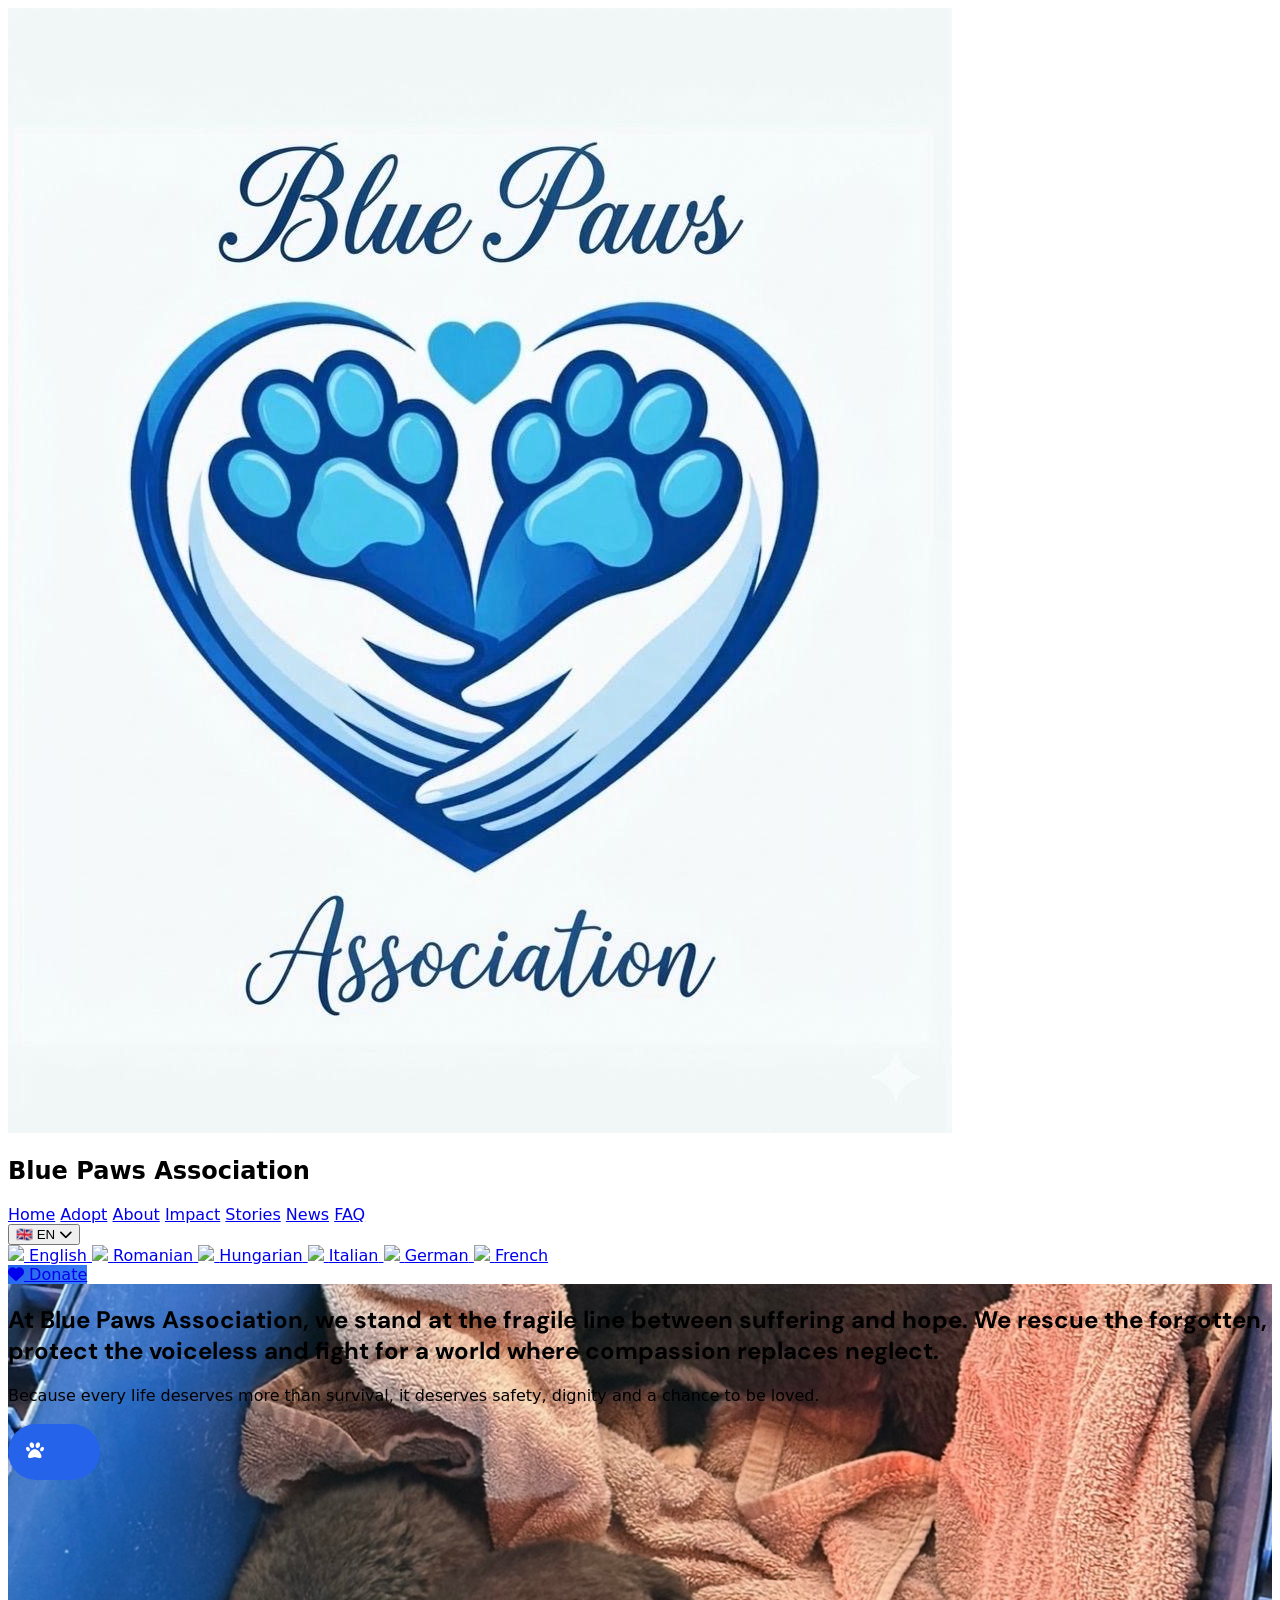
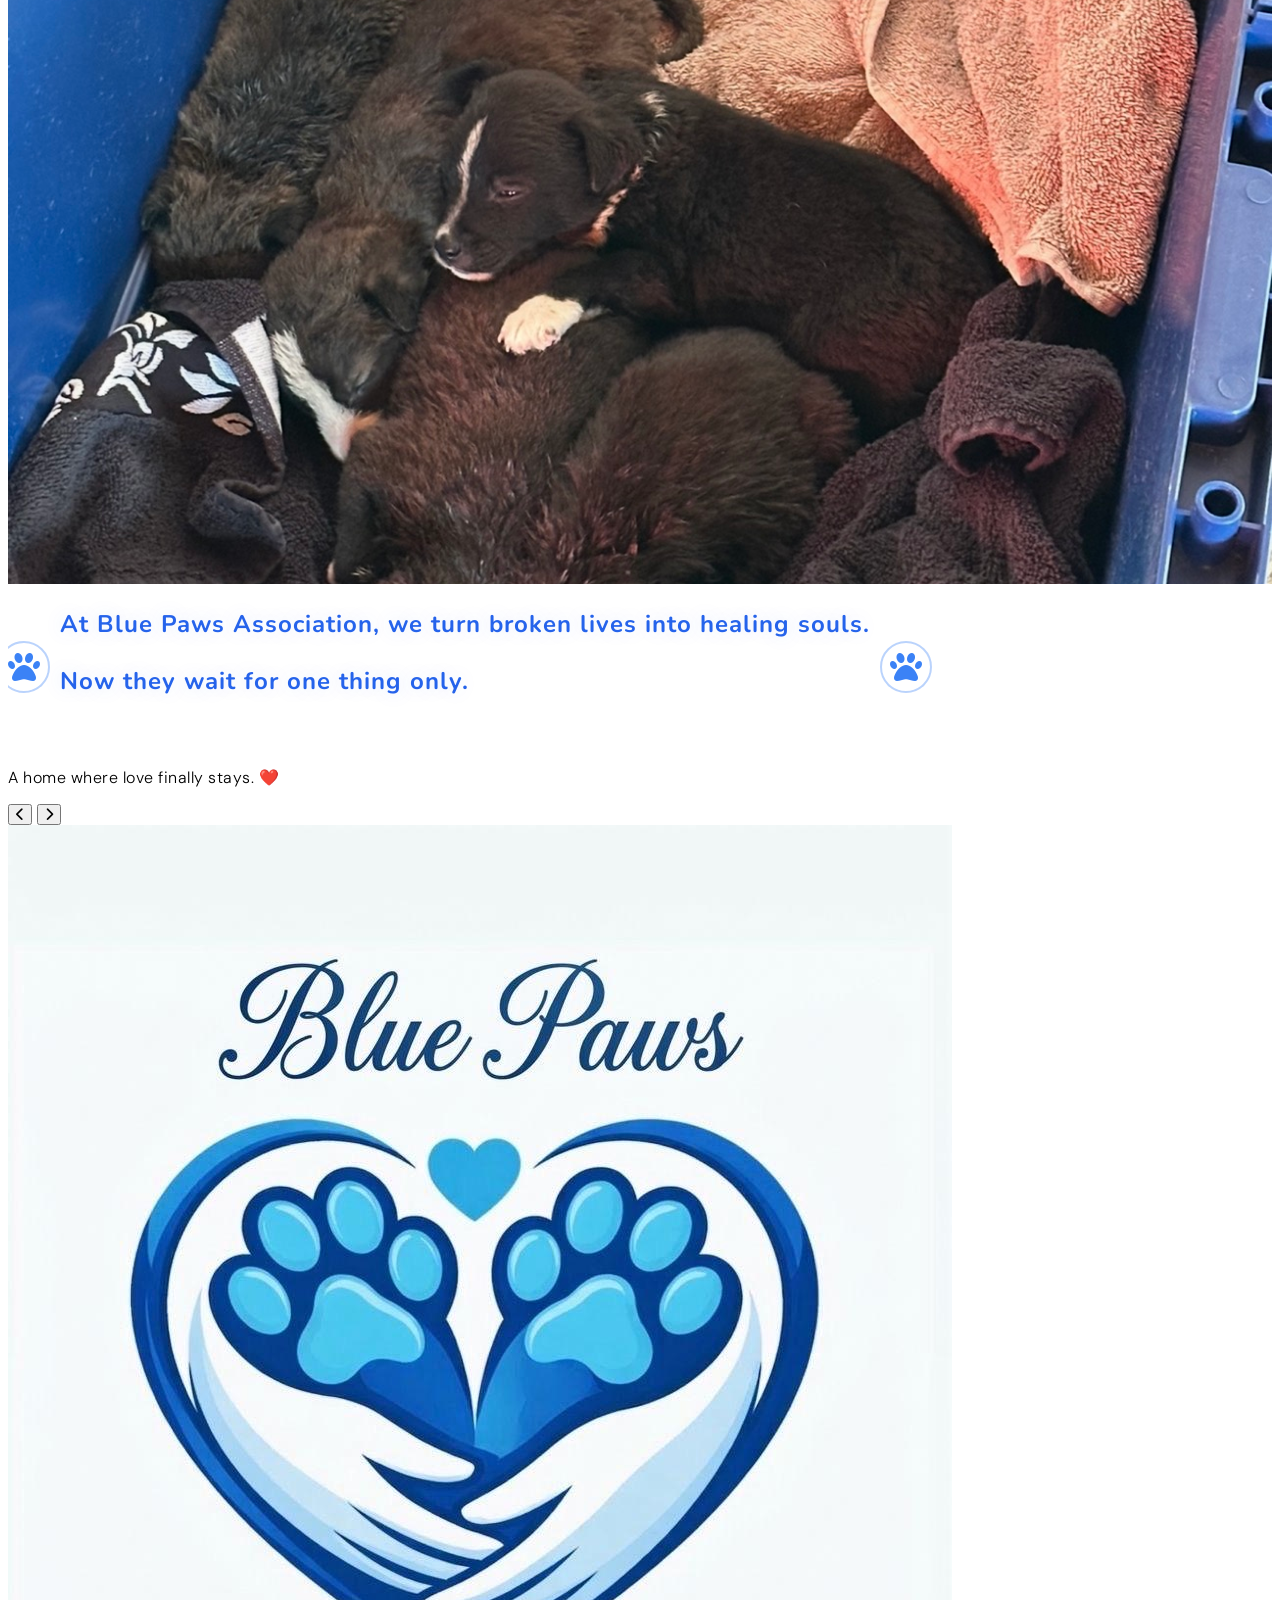
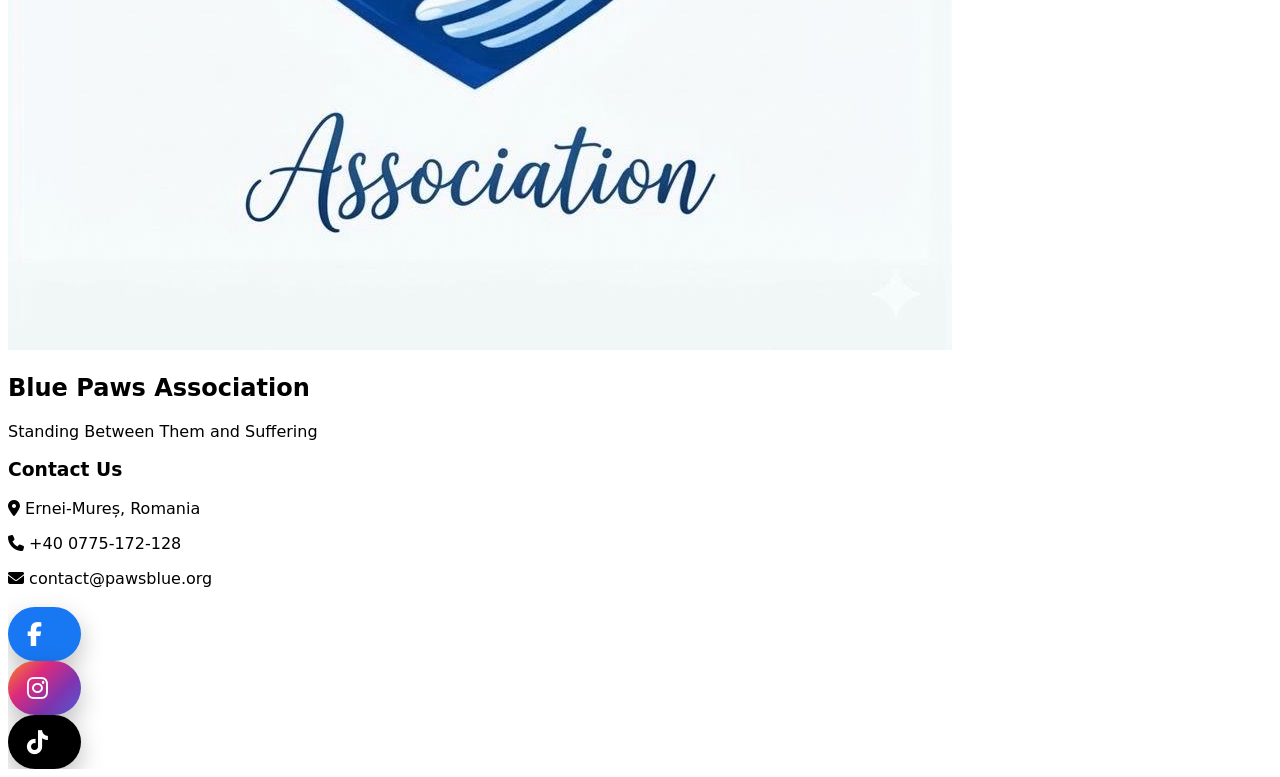
==== commit b724dd4e: "Add files via upload" ====
--- a/index.html
+++ b/index.html
@@ -1,4824 +1,1334 @@
-<!DOCTYPE html>
-
-<html lang="ro">
-<head>
-<meta charset="utf-8"/>
-<meta content="width=device-width, initial-scale=1, viewport-fit=cover" name="viewport"/>
-<title>Canino Artis | Toaletaj canin și grooming în Târgu Mureș</title>
-<meta content="Canino Artis — grooming și toaletaj canin în Târgu Mureș, cu îngrijire atentă și servicii adaptate temperamentului fiecărui câine." name="description"/>
-<meta content="index,follow,max-image-preview:large,max-snippet:-1,max-video-preview:-1" name="robots"/>
-<meta content="#0b0908" name="theme-color"/>
-<meta content="Canino Artis" name="application-name"/>
-<meta content="Romania" name="geo.country"/>
-<link rel="canonical" href="https://caninoartis.com/"/>
-<link rel="icon" type="image/jpeg" href="/logo2.jpeg" sizes="48x48"/>
-<link rel="shortcut icon" type="image/jpeg" href="/logo2.jpeg" sizes="48x48"/>
-<link rel="apple-touch-icon" href="/logo2.jpeg"/>
-<meta property="og:type" content="website"/>
-<meta property="og:site_name" content="Canino Artis"/>
-<meta property="og:title" content="Canino Artis | Toaletaj canin în Târgu Mureș"/>
-<meta property="og:description" content="Grooming și toaletaj canin atent, construit în jurul temperamentului și nevoilor fiecărui câine."/>
-<meta property="og:url" content="https://caninoartis.com/"/>
-<meta property="og:image" content="https://caninoartis.com/logo2.jpeg"/>
-<meta property="og:locale" content="ro_RO"/>
-<meta property="og:locale:alternate" content="en_US"/>
-<meta property="og:locale:alternate" content="hu_HU"/>
-<meta name="twitter:card" content="summary_large_image"/>
-<meta name="twitter:title" content="Canino Artis | Toaletaj canin în Târgu Mureș"/>
-<meta name="twitter:description" content="Grooming și toaletaj canin atent, construit în jurul temperamentului și nevoilor fiecărui câine."/>
-<meta name="twitter:image" content="https://caninoartis.com/logo2.jpeg"/>
-<script type="application/ld+json">
-{
-  "@context":"https://schema.org",
-  "@graph":[
-    {
-      "@type":"LocalBusiness",
-      "@id":"https://caninoartis.com/#business",
-      "name":"Canino Artis",
-      "url":"https://caninoartis.com/",
-      "logo":"https://caninoartis.com/logo2.jpeg",
-      "image":[
-        "https://caninoartis.com/logo2.jpeg",
-        "https://caninoartis.com/Rudi.jpeg",
-        "https://caninoartis.com/image.jpeg"
-      ],
-      "description":"Atelier de grooming și toaletaj canin în Târgu Mureș, cu servicii adaptate temperamentului, vârstei și nevoilor fiecărui câine.",
-      "telephone":"+40755429037",
-      "address":{
-        "@type":"PostalAddress",
-        "streetAddress":"Strada Podeni 95",
-        "addressLocality":"Târgu Mureș",
-        "postalCode":"540253",
-        "addressRegion":"Mureș",
-        "addressCountry":"RO"
-      },
-      "areaServed":{
-        "@type":"City",
-        "name":"Târgu Mureș"
-      },
-      "openingHoursSpecification":[
-        {"@type":"OpeningHoursSpecification","dayOfWeek":["Monday","Tuesday","Wednesday","Thursday","Friday"],"opens":"09:00","closes":"18:00"},
-        {"@type":"OpeningHoursSpecification","dayOfWeek":"Saturday","opens":"10:00","closes":"16:00"}
-      ],
-      "sameAs":[
-        "https://www.instagram.com/canino_artis/",
-        "https://www.facebook.com/people/Canino-Artis/61581740831820/",
-        "https://www.tiktok.com/@fata.din.haita"
-      ],
-      "knowsLanguage":["ro","en","hu"]
-    },
-    {
-      "@type":"WebSite",
-      "@id":"https://caninoartis.com/#website",
-      "url":"https://caninoartis.com/",
-      "name":"Canino Artis",
-      "publisher":{"@id":"https://caninoartis.com/#business"},
-      "inLanguage":["ro","en","hu"]
-    },
-    {
-      "@type":"WebPage",
-      "@id":"https://caninoartis.com/#webpage",
-      "url":"https://caninoartis.com/",
-      "name":"Canino Artis | Toaletaj canin în Târgu Mureș",
-      "isPartOf":{"@id":"https://caninoartis.com/#website"},
-      "about":{"@id":"https://caninoartis.com/#business"},
-      "inLanguage":"ro"
-    }
-  ]
-}
-</script>
-<script>
-(function(){
-  try{ history.scrollRestoration='manual'; }catch(e){}
-  window.addEventListener('pageshow',function(){
-    setTimeout(function(){ window.scrollTo(0,0); },0);
-  });
-})();
-</script>
-<link href="https://fonts.googleapis.com" rel="preconnect"/>
-<link crossorigin="" href="https://fonts.gstatic.com" rel="preconnect"/>
-<link href="https://fonts.googleapis.com/css2?family=Nunito:ital,wght@0,300;0,400;0,500;0,600;0,700;1,400;1,600&amp;display=swap" rel="stylesheet"/>
-<style>
-  :root{
-    --black:#0b0908;
-    --umber:#171210;
-    --gold:#e3c07f;
-    --cream:#ece4d6;
-    --cream-dim:rgba(236,228,214,.62);
-    --line:rgba(236,228,214,.14);
-    --ease:cubic-bezier(.22,.68,.32,1);
-  }
-  *{box-sizing:border-box;}
-  html{background:var(--black);}
-  html,body{scrollbar-width:none;-ms-overflow-style:none;}
-  html::-webkit-scrollbar,body::-webkit-scrollbar,*::-webkit-scrollbar{width:0;height:0;display:none;}
-  @media (max-width:820px){
-    .stage-video{
-      inset:-6%;
-      width:112%;
-      height:112%;
-    }
-  }
-
-  @media (prefers-reduced-motion: reduce){
-    html{scroll-behavior:auto;}
-    *{animation-duration:.001ms !important; transition-duration:.001ms !important;}
-  }
-  body{
-    margin:0;background:var(--black);color:var(--cream);
-    font-family:'Nunito',sans-serif;font-weight:400;
-    -webkit-font-smoothing:antialiased;overflow-x:hidden;
-  }
-  h1,h2,h3{font-family:'Nunito',sans-serif;font-weight:600;letter-spacing:-.01em;}
-  .eyebrow{
-    font-family:'Nunito',sans-serif;font-size:.72rem;letter-spacing:.22em;
-    text-transform:uppercase;color:var(--gold);opacity:.9;font-weight:600;
-  }
-  a{color:inherit;}
-  img{display:block;max-width:100%;}
-
-  /* ---------- nav ---------- */
-  .nav{
-    position:fixed;top:0;left:0;right:0;z-index:50;
-    display:flex;align-items:center;justify-content:space-between;
-    padding:1.4rem 5vw;padding-top:max(1.4rem,env(safe-area-inset-top));
-    opacity:0;transform:translateY(-14px);
-    transition:opacity .5s var(--ease), transform .5s var(--ease);
-    pointer-events:none;
-  }
-  .nav.visible{opacity:1;transform:translateY(0);pointer-events:auto;}
-  .nav-left{display:flex;align-items:center;gap:.75rem;}
-  .nav-logo{
-    width:34px;height:34px;border-radius:50%;object-fit:cover;
-    border:1.5px solid var(--gold);flex-shrink:0;
-  }
-  .nav-word{
-    font-family:'Nunito',sans-serif;font-size:1.05rem;letter-spacing:.04em;font-weight:600;
-    background:none;border:none;color:inherit;padding:0;cursor:pointer;
-  }
-  .nav-links{display:none;gap:2rem;font-size:.85rem;letter-spacing:.02em;font-weight:500;align-items:center;}
-  /* Desktop page links are replaced by the half-dial navigation on the right edge. */
-  .nav-links a{display:none;}
-  .nav-links a{
-    text-decoration:none;color:var(--cream-dim);
-    position:relative;padding-bottom:.2rem;
-    transition:color .3s;
-  }
-  .nav-links a::after{
-    content:'';
-    position:absolute;left:50%;bottom:0;
-    width:0;height:1.5px;background:var(--gold);
-    transform:translateX(-50%);
-    transition:width .45s var(--ease);
-  }
-  .nav-links a:hover{color:var(--gold);}
-  .nav-links a:hover::after,
-  .nav-links a.is-active::after{width:100%;}
-  .nav-links a.is-active{color:var(--gold);}
-  @media(min-width:820px){.nav-links{display:flex;}}
-
-  /* ---------- top compass page navigation ---------- */
-  .page-dial{
-    position:fixed;
-    top:8px;
-    left:50%;
-    width:430px;
-    height:116px;
-    transform:translateX(-50%);
-    z-index:88;
-    pointer-events:auto;
-  }
-  .page-dial-wheel{
-    --wheel-counter:0deg;
-    position:absolute;
-    left:50%;
-    top:-118px;
-    width:420px;
-    height:420px;
-    margin-left:-210px;
-    border:1px solid rgba(236,228,214,.14);
-    border-radius:50%;
-    background:rgba(11,9,8,.18);
-    box-shadow:0 0 0 7px rgba(11,9,8,.08);
-    backdrop-filter:blur(6px);
-    -webkit-backdrop-filter:blur(6px);
-    transition:transform .7s var(--ease);
-    will-change:transform;
-  }
-  .page-dial-wheel::before{
-    content:"";
-    position:absolute;
-    inset:22px;
-    border:1px dashed rgba(236,228,214,.12);
-    border-radius:50%;
-  }
-  .page-dial-wheel::after{
-    content:"";
-    position:absolute;
-    left:50%;
-    top:50%;
-    width:42px;
-    height:42px;
-    margin:-21px;
-    border:1px solid rgba(227,192,127,.28);
-    border-radius:50%;
-    box-shadow:0 0 0 5px rgba(11,9,8,.14);
-  }
-  .page-dial-dot{
-    position:absolute;
-    left:50%;
-    top:50%;
-    width:10px;
-    height:10px;
-    margin:-5px;
-    border:1px solid rgba(236,228,214,.46);
-    border-radius:50%;
-    background:rgba(11,9,8,.34);
-    box-sizing:border-box;
-    cursor:pointer;
-    padding:0;
-    color:var(--cream-dim);
-    transition:background .45s var(--ease),border-color .45s var(--ease),box-shadow .45s var(--ease);
-  }
-  .page-dial-dot::after{
-    content:attr(data-label);
-    position:absolute;
-    left:50%;
-    top:-28px;
-    transform:translateX(-50%) rotate(calc(var(--wheel-counter) + 90deg));
-    white-space:nowrap;
-    font-family:'Nunito',sans-serif;
-    font-size:.59rem;
-    line-height:1;
-    letter-spacing:.13em;
-    text-transform:uppercase;
-    color:rgba(236,228,214,.66);
-    text-shadow:0 1px 12px rgba(0,0,0,.35);
-    pointer-events:none;
-    transition:color .35s var(--ease),opacity .35s var(--ease);
-  }
-  .page-dial-dot:hover{
-    border-color:var(--gold);
-    box-shadow:0 0 0 3px rgba(227,192,127,.08);
-  }
-  .page-dial-dot:hover::after,
-  .page-dial-dot.is-active::after{
-    color:var(--gold);
-  }
-  .page-dial-dot.is-active{
-    border-color:var(--gold);
-    background:var(--gold);
-    box-shadow:0 0 0 4px rgba(227,192,127,.1),0 0 12px rgba(227,192,127,.30);
-  }
-  .page-dial-dot:nth-child(1){transform:rotate(-90deg) translateY(-148px);}
-  .page-dial-dot:nth-child(2){transform:rotate(-60deg) translateY(-148px);}
-  .page-dial-dot:nth-child(3){transform:rotate(-30deg) translateY(-148px);}
-  .page-dial-dot:nth-child(4){transform:rotate(0deg) translateY(-148px);}
-  .page-dial-dot:nth-child(5){transform:rotate(30deg) translateY(-148px);}
-  .page-dial-dot:nth-child(6){transform:rotate(60deg) translateY(-148px);}
-  .page-dial-dot:nth-child(7){transform:rotate(90deg) translateY(-148px);}
-  .page-dial-dot:nth-child(1)::after{transform:translateX(-50%) rotate(calc(var(--wheel-counter) + 0deg));}
-  .page-dial-dot:nth-child(2)::after{transform:translateX(-50%) rotate(calc(var(--wheel-counter) - 30deg));}
-  .page-dial-dot:nth-child(3)::after{transform:translateX(-50%) rotate(calc(var(--wheel-counter) - 60deg));}
-  .page-dial-dot:nth-child(4)::after{transform:translateX(-50%) rotate(calc(var(--wheel-counter) - 90deg));}
-  .page-dial-dot:nth-child(5)::after{transform:translateX(-50%) rotate(calc(var(--wheel-counter) - 120deg));}
-  .page-dial-dot:nth-child(6)::after{transform:translateX(-50%) rotate(calc(var(--wheel-counter) - 150deg));}
-  .page-dial-dot:nth-child(7)::after{transform:translateX(-50%) rotate(calc(var(--wheel-counter) - 180deg));}
-  .page-dial-core{
-    position:absolute;
-    left:50%;
-    top:50%;
-    width:8px;
-    height:8px;
-    margin:-4px;
-    border:1px solid rgba(227,192,127,.55);
-    border-radius:50%;
-    background:rgba(11,9,8,.78);
-    z-index:2;
-  }
-  .page-dial-readout,.page-dial-turn{display:none;}
-  @media(max-width:820px){
-    .page-dial{
-      top:6px;
-      width:310px;
-      height:92px;
-    }
-    .page-dial-wheel{
-      top:-91px;
-      width:310px;
-      height:310px;
-      margin-left:-155px;
-    }
-    .page-dial-wheel::before{inset:17px;}
-    .page-dial-wheel::after{
-      width:32px;height:32px;margin:-16px;
-    }
-    .page-dial-dot{
-      width:9px;height:9px;margin:-4.5px;
-    }
-    .page-dial-dot::after{
-      top:-23px;
-      font-size:.50rem;
-      letter-spacing:.10em;
-    }
-    .page-dial-dot:nth-child(1){transform:rotate(-90deg) translateY(-109px);}
-    .page-dial-dot:nth-child(2){transform:rotate(-60deg) translateY(-109px);}
-    .page-dial-dot:nth-child(3){transform:rotate(-30deg) translateY(-109px);}
-    .page-dial-dot:nth-child(4){transform:rotate(0deg) translateY(-109px);}
-    .page-dial-dot:nth-child(5){transform:rotate(30deg) translateY(-109px);}
-    .page-dial-dot:nth-child(6){transform:rotate(60deg) translateY(-109px);}
-    .page-dial-dot:nth-child(7){transform:rotate(90deg) translateY(-109px);}
-  }
-  @media(max-width:560px){
-    .page-dial{
-      top:5px;
-      width:265px;
-      height:80px;
-    }
-    .page-dial-wheel{
-      top:-77px;
-      width:270px;
-      height:270px;
-      margin-left:-135px;
-    }
-    .page-dial-dot:nth-child(1){transform:rotate(-90deg) translateY(-95px);}
-    .page-dial-dot:nth-child(2){transform:rotate(-60deg) translateY(-95px);}
-    .page-dial-dot:nth-child(3){transform:rotate(-30deg) translateY(-95px);}
-    .page-dial-dot:nth-child(4){transform:rotate(0deg) translateY(-95px);}
-    .page-dial-dot:nth-child(5){transform:rotate(30deg) translateY(-95px);}
-    .page-dial-dot:nth-child(6){transform:rotate(60deg) translateY(-95px);}
-    .page-dial-dot:nth-child(7){transform:rotate(90deg) translateY(-95px);}
-  }
-  @media(prefers-reduced-motion:reduce){
-    .page-dial-wheel{transition:none;}
-  }
-
-  /* language selector — circular, gold ring, no animation */
-  .lang-btn{
-    width:32px;height:32px;border-radius:50%;
-    border:2px solid var(--gold);
-    padding:0;cursor:pointer;overflow:hidden;
-    background:var(--umber);
-    flex-shrink:0;
-    display:flex;align-items:center;justify-content:center;
-  }
-  .lang-btn img{
-    width:100%;height:100%;object-fit:cover;border-radius:50%;
-  }
-
-  .book-btn[disabled]{opacity:.55;cursor:wait;pointer-events:none;}
-  .book-btn{
-    position:fixed;z-index:60;right:max(5vw,env(safe-area-inset-right));
-    bottom:max(calc(2.2rem + 5px), calc(env(safe-area-inset-bottom) + 5px));
-    font-family:'Nunito',sans-serif;font-size:.72rem;letter-spacing:.14em;font-weight:700;
-    text-transform:uppercase;color:var(--black);
-    background:
-      radial-gradient(120% 80% at 50% 15%, rgba(255,255,255,.45) 0%, transparent 45%),
-      linear-gradient(180deg, #f0d9a0 0%, var(--gold) 42%, #c9a35a 100%);
-    padding:1rem 1.55rem;border-radius:999px;text-decoration:none;border:0;cursor:pointer;
-    box-shadow:
-      0 1px 0 rgba(255,255,255,.35) inset,
-      0 -2px 4px rgba(0,0,0,.18) inset,
-      0 8px 22px rgba(0,0,0,.4),
-      0 2px 0 rgba(179,129,63,.5);
-    transition:transform .3s var(--ease), filter .3s;
-    min-height:44px;
-  }
-  .book-btn:hover{filter:brightness(1.06);transform:translateY(-2px);}
-  .book-btn:active{
-    transform:scale(.97) translateY(1px);
-    box-shadow:
-      0 1px 0 rgba(255,255,255,.2) inset,
-      0 2px 6px rgba(0,0,0,.3) inset,
-      0 4px 12px rgba(0,0,0,.35);
-  }
-  .book-btn[hidden],.menu-toggle[hidden]{display:none;}
-  .book-btn.in-flow{
-    position:relative;right:auto;bottom:auto;z-index:auto;
-    display:inline-flex;align-items:center;
-  }
-
-  .menu-toggle{
-    position:fixed;top:max(1.6rem,env(safe-area-inset-top));right:5vw;z-index:70;
-    width:44px;height:44px;display:flex;flex-direction:column;justify-content:center;gap:5px;
-    align-items:flex-end;background:none;border:none;cursor:pointer;padding:0;
-  }
-  @media(min-width:820px){.menu-toggle{display:none;}}
-  .menu-toggle span{display:block;height:1px;background:var(--cream);transition:all .3s var(--ease);}
-  .menu-toggle span:nth-child(1){width:22px;}
-  .menu-toggle span:nth-child(2){width:15px;}
-  .menu-toggle.open span:nth-child(1){transform:translateY(6px) rotate(45deg);width:22px;}
-  .menu-toggle.open span:nth-child(2){transform:translateY(-1px) rotate(-45deg);width:22px;}
-
-  .mobile-menu{
-    position:fixed;inset:0;z-index:55;background:rgba(11,9,8,.97);
-    display:flex;flex-direction:column;align-items:center;justify-content:center;gap:1.8rem;
-    opacity:0;pointer-events:none;transition:opacity .4s var(--ease);
-  }
-  .mobile-menu.open{opacity:1;pointer-events:auto;}
-  .mobile-menu a,.mobile-menu button.linkish{
-    font-family:'Nunito',sans-serif;font-size:1.55rem;font-weight:600;
-    text-decoration:none;color:var(--cream);background:none;border:none;cursor:pointer;padding:.4rem;
-  }
-  .mobile-lang{margin-top:.5rem;}
-
-  .kicker{
-    font-family:'Nunito',sans-serif;font-size:.72rem;letter-spacing:.24em;
-    text-transform:uppercase;color:var(--gold);margin:0 0 1.1rem;font-weight:600;
-  }
-  .chapter-title{
-    font-family:'Nunito',sans-serif;font-size:clamp(2rem,6.5vw,4.6rem);
-    line-height:1.08;font-weight:600;margin:0;color:var(--cream);
-  }
-  .chapter-title em{font-style:italic;font-weight:400;color:var(--gold);}
-  .chapter-title .title-line{display:block;}
-  .chapter-line{
-    font-family:'Nunito',sans-serif;font-size:clamp(1rem,1.7vw,1.25rem);
-    color:var(--cream-dim);max-width:34ch;margin:1.15rem auto 0;line-height:1.55;font-weight:400;
-  }
-
-  .hero{
-    height:100vh;height:100dvh;position:relative;
-    display:flex;flex-direction:column;align-items:center;justify-content:center;
-    overflow:hidden;background:var(--black);
-  }
-  .hero-bg{
-    position:absolute;inset:0;
-    background:radial-gradient(ellipse 70% 55% at 50% 45%, #1a1410 0%, var(--black) 70%);
-  }
-  .hero-mark{position:relative;z-index:2;text-align:center;padding:0 6vw;}
-  .hero-logo-wrap{
-    width:min(52vw,220px);height:min(52vw,220px);
-    margin:0 auto 1.6rem;
-    border-radius:50%;
-    border:2.5px solid var(--gold);
-    padding:5px;
-    opacity:0;animation:fadeUp 1.5s var(--ease) .5s forwards;
-  }
-  .hero-logo-img{
-    width:100%;height:100%;object-fit:cover;border-radius:50%;
-  }
-  .hero-logo{
-    font-family:'Nunito',sans-serif;font-weight:600;
-    font-size:clamp(1.8rem,5.5vw,2.8rem);letter-spacing:.01em;margin:0;
-    opacity:0;animation:fadeUp 1.5s var(--ease) .75s forwards;
-  }
-  .hero-logo span{
-    display:block;font-style:normal;font-weight:400;font-size:.42em;
-    letter-spacing:.28em;text-transform:uppercase;color:var(--gold);margin-top:.65rem;
-  }
-  @keyframes fadeUp{from{opacity:0;transform:translateY(18px);}to{opacity:1;transform:translateY(0);}}
-  .scroll-cue{
-    position:absolute;bottom:8vh;left:50%;transform:translateX(-50%);
-    z-index:2;opacity:0;animation:fadeUp 1.5s var(--ease) 1.4s forwards;
-  }
-  .scroll-cue .line{
-    width:1px;height:34px;background:linear-gradient(var(--gold),transparent);
-    margin:0 auto;animation:cueMove 2.2s ease-in-out infinite;
-  }
-  @keyframes cueMove{0%{opacity:.2;transform:translateY(-6px);}50%{opacity:1;}100%{opacity:.2;transform:translateY(10px);}}
-
-  .chapter{position:relative;}
-  .chapter-track{height:420vh;}
-  .chapter-track.philosophy{height:340vh;}
-  .stage{
-    position:sticky;top:0;height:100vh;height:100dvh;width:100%;overflow:hidden;
-    display:flex;align-items:center;justify-content:center;background:var(--black);
-  }
-  .stage-photo{
-    position:absolute;inset:0;width:100%;height:100%;
-    object-fit:cover;object-position:50% 28%;
-    will-change:transform;transform:scale(1.12);
-  }
-  .parallax-layer.stage-photo{background-size:cover;background-position:center;}
-  .stage-video{
-    position:absolute;inset:-4%;width:108%;height:108%;
-    object-fit:cover;object-position:center;z-index:1;
-    opacity:.9;filter:brightness(.46) saturate(.72) contrast(1.04);
-    transform:scale(1.04);will-change:transform,opacity;
-  }
-  .stage--video .stage-scrim{
-    background:
-      radial-gradient(120% 90% at 50% 55%, transparent 0%, rgba(11,9,8,.28) 52%, rgba(11,9,8,.86) 100%),
-      linear-gradient(180deg, rgba(11,9,8,.48) 0%, transparent 32%, transparent 62%, rgba(11,9,8,.9) 100%);
-  }
-  .stage--video .stage-veil{opacity:.08 !important;background:rgba(11,9,8,.08) !important;}
-
-  .stage-veil{position:absolute;inset:0;z-index:2;background:var(--black);pointer-events:none;}
-  .stage-scrim{
-    position:absolute;inset:0;z-index:3;pointer-events:none;
-    background:
-      radial-gradient(120% 90% at 50% 62%, transparent 0%, rgba(11,9,8,.4) 58%, var(--black) 100%),
-      linear-gradient(180deg, rgba(11,9,8,.4) 0%, transparent 28%, transparent 62%, rgba(11,9,8,.82) 100%);
-  }
-  .stage-copy{position:relative;z-index:4;text-align:center;padding:0 6vw;max-width:900px;}
-
-  .gallery-section{padding:0 0 0;background:var(--black);}
-  .gallery-pause{
-    position:relative;
-    height:160vh;
-  }
-  .gallery-pause-stage{
-    position:sticky;top:0;height:100vh;height:100dvh;
-    display:flex;align-items:center;justify-content:center;
-    text-align:center;padding:0 5vw;
-    background:var(--black);
-  }
-  .gallery-head{max-width:640px;margin:0 auto;text-align:center;}
-  .gallery-photos{position:relative;z-index:1;}
-  .dog-frame{
-    position:relative;overflow:hidden;background:var(--umber);
-    cursor:pointer;border:0;padding:0;display:block;width:100%;color:inherit;
-  }
-  .dog-frame img{width:100%;height:100%;object-fit:cover;transform:scale(1.04);transition:transform .9s var(--ease);}
-  .dog-dim{
-    position:absolute;inset:0;
-    background:linear-gradient(180deg,transparent 38%,rgba(11,9,8,.92) 100%);
-    opacity:.85;transition:opacity .5s var(--ease);pointer-events:none;
-  }
-  .dog-meta{
-    position:absolute;left:1.25rem;right:auto;bottom:1.25rem;text-align:left;
-    display:flex;flex-direction:column;gap:.35rem;
-    max-width:min(420px, calc(100% - 2.5rem));
-    padding:1.05rem 1.25rem 1.1rem;
-    border-radius:18px;
-    background:rgba(23,18,16,.45);
-    backdrop-filter:blur(22px) saturate(1.15);
-    -webkit-backdrop-filter:blur(22px) saturate(1.15);
-    border:1.5px solid rgba(227,192,127,.4);
-    box-shadow:0 12px 36px rgba(0,0,0,.35);
-    transition:opacity .5s var(--ease), transform .5s var(--ease), border-color .4s, box-shadow .4s;
-  }
-  .dog-name{
-    font-family:'Nunito',sans-serif;font-size:clamp(1.35rem,2.8vw,1.95rem);font-weight:600;
-    margin:0;color:var(--cream);order:1;
-  }
-  .dog-sentence{
-    margin:0;font-size:.92rem;color:var(--gold);line-height:1.5;max-width:36ch;
-    font-weight:500;order:2;
-  }
-  .dog-frame:hover .dog-meta,.dog-frame:focus-visible .dog-meta{
-    border-color:var(--gold);
-    box-shadow:0 0 0 1px rgba(227,192,127,.2), 0 0 24px rgba(227,192,127,.18), 0 12px 36px rgba(0,0,0,.35);
-  }
-  @media (hover:hover) and (pointer:fine){
-    .dog-meta{opacity:0;transform:translateY(10px);}
-    .dog-frame:hover img,.dog-frame:focus-visible img{transform:scale(1.1);}
-    .dog-frame:hover .dog-meta,.dog-frame:focus-visible .dog-meta{opacity:1;transform:translateY(0);}
-    .dog-frame:hover .dog-dim,.dog-frame:focus-visible .dog-dim{opacity:.55;}
-  }
-  .dog-full{height:100vh;height:100dvh;}
-  .dog-pair{display:grid;grid-template-columns:1fr;}
-  .dog-pair .dog-frame{height:88vh;height:88dvh;}
-  @media(min-width:860px){
-    .dog-pair{grid-template-columns:1fr 1fr;}
-    .dog-pair .dog-frame{height:100vh;height:100dvh;}
-  }
-
-
-  .transform-section{padding:14vh 5vw;text-align:center;background:var(--umber);}
-  .ba-wrap{
-    container-type:size;max-width:760px;margin:6vh auto 0;position:relative;
-    aspect-ratio:3/4;overflow:hidden;background:var(--umber);
-    box-shadow:0 30px 80px rgba(0,0,0,.5);user-select:none;touch-action:pan-y;cursor:ew-resize;
-  }
-  .ba-img{position:absolute;top:0;left:0;width:100cqw;height:100cqh;object-fit:cover;max-width:none;pointer-events:none;}
-  .ba-natural-pair .ba-img{object-fit:contain;background:var(--black);}
-  .ba-before-wrap{position:absolute;inset:0 auto 0 0;width:50%;overflow:hidden;}
-  .ba-handle{position:absolute;top:0;bottom:0;left:50%;width:2px;background:var(--gold);transform:translateX(-1px);pointer-events:none;}
-  .ba-grip{
-    position:absolute;top:50%;left:50%;width:46px;height:46px;border-radius:50%;
-    background:var(--gold);transform:translate(-50%,-50%);box-shadow:0 6px 20px rgba(0,0,0,.5);
-  }
-  .ba-grip::before,.ba-grip::after{content:'';position:absolute;top:50%;border:5px solid transparent;transform:translateY(-50%);}
-  .ba-grip::before{border-right:7px solid var(--black);left:10px;}
-  .ba-grip::after{border-left:7px solid var(--black);right:10px;}
-  .ba-tag{
-    position:absolute;top:1rem;z-index:2;font-size:.65rem;font-weight:600;
-    letter-spacing:.16em;text-transform:uppercase;padding:.4rem .7rem;
-    background:rgba(11,9,8,.55);pointer-events:none;font-family:'Nunito',sans-serif;
-    color:var(--cream);
-    opacity:1;
-    transition:opacity .48s var(--ease), transform .48s var(--ease);
-    will-change:opacity,transform;
-  }
-  .ba-tag.before{left:1rem;transform:translateX(0);}
-  .ba-tag.after{right:1rem;transform:translateX(0);}
-  @media (prefers-reduced-motion: reduce){
-    .ba-tag{transition:none;}
-  }
-
-  .services{padding:14vh 5vw;max-width:1100px;margin:0 auto;}
-  .services-head{text-align:center;margin-bottom:5vh;}
-  .services-columns{display:grid;grid-template-columns:repeat(2,minmax(0,1fr));column-gap:2.4rem;align-items:start;}
-  .services-column{display:flex;flex-direction:column;align-items:stretch;min-width:0;}
-  .services-column .service-item{display:block;width:100%;margin:0;border-top:1px solid var(--line);border-bottom:1px solid var(--line);align-self:flex-start;}
-  @media(max-width:700px){
-    .services{max-width:760px;}
-    .services-columns{display:block;}
-    .services-column .service-item{width:100%;margin-right:0 !important;}
-  }
-  .service-trigger{
-    width:100%;display:flex;align-items:center;justify-content:space-between;gap:1.5rem;
-    padding:1.35rem 0;background:none;border:0;color:inherit;cursor:pointer;
-    text-align:left;font-family:'Nunito',sans-serif;
-  }
-  .service-name{font-family:'Nunito',sans-serif;font-size:clamp(1.15rem,2.4vw,1.5rem);font-weight:600;}
-  .service-price{font-size:.95rem;color:var(--gold);font-weight:600;letter-spacing:.02em;white-space:nowrap;}
-  .service-chevron{width:20px;height:20px;flex-shrink:0;transition:transform .4s var(--ease);opacity:.7;}
-  .service-item.is-open .service-chevron{transform:rotate(180deg);}
-  .service-panel{display:grid;grid-template-rows:0fr;transition:grid-template-rows .45s var(--ease);}
-  .service-item.is-open .service-panel{grid-template-rows:1fr;}
-  .service-panel-inner{overflow:hidden;}
-  .service-note{
-    font-size:.95rem;color:var(--cream-dim);line-height:1.6;font-weight:400;
-    padding:0 0 1.4rem;max-width:42ch;
-  }
-
-  .pricing-section{padding-top:14vh;padding-bottom:14vh;}
-  .pricing-head{max-width:820px;margin-left:auto;margin-right:auto;}
-  .pricing-title{font-size:clamp(1.9rem,4vw,3rem);margin-top:.8rem;}
-  .pricing-grid{width:min(980px,100%);margin:5vh auto 0;display:grid;grid-template-columns:repeat(2,minmax(0,1fr));gap:1px;background:var(--line);}
-  .pricing-card{background:var(--umber);padding:clamp(1.5rem,3vw,2.5rem);min-width:0;}
-  .pricing-card-individual{grid-column:1 / -1;}
-  .pricing-card-head{display:flex;align-items:flex-start;justify-content:space-between;gap:1rem;margin-bottom:1rem;}
-  .pricing-card h3{margin:0;font-size:clamp(1.25rem,2.5vw,1.7rem);line-height:1.15;font-weight:600;}
-  .pricing-description{margin:0 0 1.35rem;color:var(--cream-dim);font-size:.92rem;line-height:1.65;max-width:60ch;}
-  .pricing-rows{border-top:1px solid var(--line);}
-  .pricing-row{display:flex;align-items:baseline;justify-content:space-between;gap:1.25rem;padding:.9rem 0;border-bottom:1px solid var(--line);font-size:.9rem;line-height:1.4;}
-  .pricing-row span{color:var(--cream-dim);}
-  .pricing-row strong{color:var(--gold);font-weight:600;white-space:nowrap;text-align:right;}
-  @media(max-width:700px){
-    .pricing-section{padding-top:11vh;padding-bottom:11vh;}
-    .pricing-grid{grid-template-columns:1fr;margin-top:4vh;}
-    .pricing-card-individual{grid-column:auto;}
-    .pricing-card{padding:1.35rem 1.15rem;}
-    .pricing-row{gap:.9rem;font-size:.86rem;}
-  }
-
-  /* ---------- opening hours + location ---------- */
-  .visit-section{padding:0 5vw 14vh;background:var(--black);}
-  .visit-grid{width:min(1200px,100%);margin:0 auto;display:grid;grid-template-columns:minmax(0,.82fr) minmax(0,1.18fr);gap:1px;background:var(--line);}
-  .visit-panel{min-height:460px;background:var(--umber);padding:clamp(2rem,4vw,4rem);}
-  .visit-panel h3{margin:.55rem 0 1.8rem;font-size:clamp(2rem,4vw,3.25rem);line-height:1;}
-  .hours-list{border-top:1px solid var(--line);}
-  .hours-row{display:flex;justify-content:space-between;gap:1rem;padding:.95rem 0;border-bottom:1px solid var(--line);font-size:.9rem;}
-  .hours-day{color:var(--cream-dim);}
-  .hours-time{color:var(--cream);font-weight:600;text-align:right;}
-  .hours-note{margin:1.2rem 0 0;color:var(--cream-dim);font-size:.76rem;line-height:1.55;}
-  .map-panel{position:relative;min-height:460px;overflow:hidden;background:#15110f;}
-  .map-panel iframe{position:absolute;inset:0;width:100%;height:100%;border:0;filter:grayscale(.85) contrast(.92) brightness(.72) sepia(.08);}
-  .map-overlay{position:absolute;left:1.25rem;right:1.25rem;bottom:1.25rem;z-index:2;pointer-events:none;}
-  .map-caption{display:inline-block;padding:.75rem 1rem;border:1px solid rgba(227,192,127,.35);border-radius:14px;background:rgba(11,9,8,.68);backdrop-filter:blur(12px);-webkit-backdrop-filter:blur(12px);}
-  .map-caption strong{display:block;color:var(--cream);font-size:.88rem;margin-bottom:.15rem;}
-  .map-caption span{display:block;color:var(--gold);font-size:.68rem;line-height:1.35;}
-  .map-contact{display:block;margin-top:.3rem;color:var(--cream-dim);font-size:.66rem;line-height:1.4;}
-
-  /* ---------- show the full dog photographs instead of cropping them ---------- */
-  .rudi-gallery-slide img{object-fit:contain;object-position:center center;background:var(--black);transform:scale(1);transition:transform 1.1s var(--ease),filter .7s var(--ease);}
-  .rudi-gallery-slide.is-active img{transform:scale(1);}
-  .rudi-gallery-slide:hover img,.rudi-gallery-slide:focus-visible img{transform:scale(1.012);filter:brightness(.82) saturate(.96);}
-
-  /* ---------- philosophy video is the background layer ---------- */
-  .stage--video .stage-video{display:block !important;opacity:1;visibility:visible;}
-
-  @media(max-width:820px){
-    .visit-section{padding-bottom:11vh;}
-    .visit-grid{grid-template-columns:1fr;gap:0;}
-    .visit-panel{min-height:420px;}
-    .map-panel{min-height:56svh;}
-  }
-
-  .reviews-section{padding:14vh 5vw 16vh;background:var(--black);text-align:center;}
-  .reviews-head{max-width:640px;margin:0 auto 4.5rem;}
-  .google-badge{display:inline-flex;align-items:center;justify-content:center;gap:.65rem;margin:0 auto 1.4rem;}
-  .google-g{width:36px;height:36px;flex-shrink:0;}
-  .google-label{
-    font-family:'Nunito',sans-serif;font-size:.78rem;letter-spacing:.18em;
-    text-transform:uppercase;color:var(--gold);font-weight:600;
-  }
-  .reviews-viewport{max-width:1080px;margin:0 auto;overflow:hidden;position:relative;}
-  .reviews-track{display:flex;transition:transform .65s var(--ease);will-change:transform;}
-  .reviews-slide{
-    flex:0 0 100%;width:100%;display:grid;grid-template-columns:1fr;
-    gap:1.25rem;padding:0 .25rem;box-sizing:border-box;
-  }
-  @media(min-width:860px){
-    .reviews-slide{grid-template-columns:repeat(3,1fr);gap:1.5rem;align-items:stretch;}
-  }
-  .review-card{
-    background:var(--umber);border:1px solid var(--line);border-radius:4px;
-    padding:1.75rem 1.5rem 1.6rem;text-align:left;display:flex;flex-direction:column;min-height:100%;
-  }
-  .review-stars{order:4;display:flex;gap:3px;margin:.45rem 0 0;color:#fbbc04;font-size:1rem;letter-spacing:1px;line-height:1;}
-  .review-text{order:1;}
-  .review-author{order:2;}
-  .review-meta{order:3;}
-  .review-text{font-family:'Nunito',sans-serif;font-size:.95rem;line-height:1.6;color:var(--cream-dim);margin:0 0 1.35rem;flex:1;font-weight:400;}
-  .review-author{font-family:'Nunito',sans-serif;font-size:.88rem;font-weight:600;color:var(--cream);margin:0;}
-  .review-author-link{color:var(--cream);text-decoration:none;border-bottom:1px solid rgba(227,192,127,.35);transition:color .3s,border-color .3s;}
-  .review-author-link:hover{color:var(--gold);border-color:var(--gold);}
-  .review-pending{color:var(--cream-dim);font-size:.9rem;}
-  .review-meta{font-size:.75rem;color:rgba(236,228,214,.4);margin:.25rem 0 0;font-weight:400;}
-
-  .review-card,.reviews-slide{min-width:0;}
-  .review-text{overflow-wrap:anywhere;word-break:normal;}
-  @media(max-width:820px){
-    .reviews-section{padding:11vh 4.5vw 13vh;}
-    .reviews-head{margin-bottom:2.8rem;}
-    .review-card{padding:1.35rem 1.15rem 1.25rem;}
-    .review-text{font-size:.92rem;line-height:1.62;}
-    .review-author{font-size:.84rem;line-height:1.4;}
-    .review-meta{font-size:.7rem;line-height:1.4;}
-    .reviews-controls{gap:.9rem;margin-top:2rem;}
-    .reviews-arrow{width:40px;height:40px;}
-  }
-  @media(max-width:560px){
-    .reviews-section{padding:9vh 4vw 11vh;}
-    .reviews-head{max-width:100%;margin-bottom:2.2rem;}
-    .google-label{font-size:.7rem;letter-spacing:.14em;}
-    .review-card{border-radius:8px;padding:1.2rem 1rem 1.1rem;}
-    .review-text{font-size:.9rem;line-height:1.65;}
-    .review-author{font-size:.82rem;overflow-wrap:anywhere;}
-    .review-meta{font-size:.68rem;}
-    .reviews-controls{margin-top:1.7rem;gap:.7rem;}
-    .reviews-arrow{width:38px;height:38px;}
-  }
-
-  .reviews-controls{display:flex;align-items:center;justify-content:center;gap:1.25rem;margin-top:2.75rem;}
-  .reviews-dot{
-    width:8px;height:8px;border-radius:50%;background:rgba(236,228,214,.25);
-    border:0;padding:0;cursor:pointer;transition:background .3s var(--ease), transform .3s var(--ease);
-  }
-  .reviews-dot.active{background:var(--gold);transform:scale(1.25);}
-  .reviews-arrow{
-    width:44px;height:44px;border-radius:50%;border:1px solid var(--line);
-    background:transparent;color:var(--cream);cursor:pointer;
-    display:inline-flex;align-items:center;justify-content:center;font-size:1.1rem;
-    transition:border-color .3s, color .3s;font-family:'Nunito',sans-serif;
-  }
-  .reviews-arrow:hover{border-color:var(--gold);color:var(--gold);}
-
-  .book-overlay{
-    position:fixed;inset:0;z-index:100;background:rgba(11,9,8,.72);
-    backdrop-filter:blur(18px);-webkit-backdrop-filter:blur(18px);
-    display:flex;align-items:center;justify-content:center;
-    padding:max(1.25rem,env(safe-area-inset-top)) max(1rem,env(safe-area-inset-right)) max(1.25rem,env(safe-area-inset-bottom)) max(1rem,env(safe-area-inset-left));
-    opacity:0;pointer-events:none;transition:opacity .5s var(--ease);
-    overflow:auto;
-  }
-  .book-overlay.open{opacity:1;pointer-events:auto;}
-  .book-inner{
-    width:min(100%,440px);max-height:calc(100dvh - max(2.5rem, env(safe-area-inset-top) + env(safe-area-inset-bottom) + 1.5rem));
-    overflow-y:auto;overscroll-behavior:contain;-webkit-overflow-scrolling:touch;
-    text-align:left;
-    background:rgba(23,18,16,.55);
-    backdrop-filter:blur(28px) saturate(1.2);
-    -webkit-backdrop-filter:blur(28px) saturate(1.2);
-    border:1.5px solid rgba(227,192,127,.35);
-    border-radius:22px;
-    padding:4.35rem 2rem 2rem;
-    box-shadow:0 24px 60px rgba(0,0,0,.45);
-    transition:border-color .4s var(--ease), box-shadow .4s var(--ease);
-  }
-  .book-inner:hover{
-    border-color:var(--gold);
-    box-shadow:
-      0 0 0 1px rgba(227,192,127,.25),
-      0 0 28px rgba(227,192,127,.22),
-      0 24px 60px rgba(0,0,0,.45);
-  }
-  .field{
-    width:100%;
-    background:rgba(11,9,8,.35);
-    border:1px solid rgba(236,228,214,.14);
-    color:var(--cream);font-family:'Nunito',sans-serif;font-size:1rem;font-weight:400;
-    padding:.9rem 1rem;outline:none;border-radius:14px;color-scheme:dark;margin-bottom:.85rem;
-    transition:border-color .3s var(--ease), box-shadow .3s var(--ease);
-  }
-  .field:focus{
-    border-color:var(--gold);
-    box-shadow:0 0 0 3px rgba(227,192,127,.15);
-  }
-  .field::placeholder{color:rgba(236,228,214,.38);}
-  select.field{
-    appearance:none;
-    -webkit-appearance:none;
-    -moz-appearance:none;
-    border-radius:14px;
-    -webkit-border-radius:14px;
-    overflow:hidden;
-    background-color:rgba(11,9,8,.35);
-    background-image:url("data:image/svg+xml,%3Csvg xmlns='http://www.w3.org/2000/svg' width='12' height='8' viewBox='0 0 12 8'%3E%3Cpath fill='%23e3c07f' d='M1 1l5 5 5-5'/%3E%3C/svg%3E");
-    background-repeat:no-repeat;
-    background-position:right 1rem center;
-    background-size:12px 8px;
-    padding-right:2.4rem;
-    clip-path:inset(0 round 14px);
-  }
-  select.field option{background:#171210;color:var(--cream);border-radius:8px;}
-
-  /* Booking-form custom dropdowns: rounded field + rounded on-page menu,
-     keeping the native select as the actual form control underneath. */
-  .booking-select{position:relative;width:100%;margin-bottom:.85rem;}
-  .booking-select > .field{margin-bottom:0;}
-  .booking-select-native{
-    position:absolute !important;left:1px;top:1px;width:1px !important;height:1px !important;
-    opacity:0 !important;pointer-events:none !important;
-  }
-  .booking-select-button{
-    width:100%;min-height:52px;padding:.9rem 2.65rem .9rem 1rem;
-    border:1px solid rgba(236,228,214,.16);border-radius:16px;
-    background:linear-gradient(180deg,rgba(23,18,16,.62),rgba(11,9,8,.42));color:var(--cream);
-    font:400 1rem/1.35 'Nunito',sans-serif;text-align:left;cursor:pointer;
-    position:relative;transition:border-color .22s ease,box-shadow .22s ease,background .22s ease;
-    -webkit-tap-highlight-color:transparent;
-  }
-  .booking-select-button::after{
-    content:'';position:absolute;right:1rem;top:50%;width:9px;height:9px;
-    border-right:1.5px solid var(--gold);border-bottom:1.5px solid var(--gold);
-    transform:translateY(-65%) rotate(45deg);transition:transform .25s var(--ease);
-  }
-  .booking-select.open .booking-select-button{
-    border-color:rgba(227,192,127,.82);box-shadow:0 0 0 3px rgba(227,192,127,.10);
-    background:linear-gradient(180deg,rgba(23,18,16,.72),rgba(11,9,8,.50));
-  }
-  .booking-select.open .booking-select-button::after{transform:translateY(-20%) rotate(225deg);}
-  .booking-select-menu{
-    position:absolute;left:0;right:0;top:calc(100% + 8px);z-index:120;
-    padding:6px;border:1px solid rgba(227,192,127,.30);border-radius:16px;
-    background:rgba(23,18,16,.985);
-    box-shadow:0 14px 34px rgba(0,0,0,.34);
-    opacity:0;visibility:hidden;pointer-events:none;transform:translate3d(0,-5px,0);
-    transform-origin:top center;backface-visibility:hidden;
-    transition:opacity .16s ease,transform .16s ease,visibility .16s linear;
-    max-height:min(280px,38vh);overflow:auto;
-    -webkit-overflow-scrolling:touch;
-    overscroll-behavior:contain;
-  }
-  .booking-select.open .booking-select-menu{opacity:1;visibility:visible;pointer-events:auto;transform:translate3d(0,0,0);}
-  .booking-select-option{
-    display:block;width:100%;padding:.8rem .9rem;border:0;border-radius:11px;
-    background:transparent;color:var(--cream);text-align:left;cursor:pointer;
-    font:400 .96rem/1.35 'Nunito',sans-serif;transition:background .14s ease,color .14s ease;
-    -webkit-tap-highlight-color:transparent;
-  }
-  .booking-select-option:hover,.booking-select-option:focus-visible{background:rgba(227,192,127,.09);color:var(--gold);outline:none;}
-  .booking-select-option.is-selected{background:rgba(227,192,127,.07);color:var(--gold);}
-  @media(max-width:560px){
-    .booking-select-menu{max-height:32vh;}
-  }
-  .sr-only{position:absolute;width:1px;height:1px;padding:0;margin:-1px;overflow:hidden;clip:rect(0,0,0,0);white-space:nowrap;border:0;}
-
-  /* ---------- floating social (left) ---------- */
-  .social-fab{
-    position:fixed;z-index:60;
-    left:max(1.25rem, env(safe-area-inset-left));
-    bottom:max(calc(2.2rem + 5px), calc(env(safe-area-inset-bottom) + 5px));
-  }
-  .social-toggle{
-    width:52px;height:52px;border-radius:50%;
-    border:1.5px solid rgba(227,192,127,.55);
-    background:rgba(23,18,16,.7);
-    backdrop-filter:blur(12px);-webkit-backdrop-filter:blur(12px);
-    color:var(--gold);cursor:pointer;
-    display:flex;align-items:center;justify-content:center;
-    box-shadow:0 8px 24px rgba(0,0,0,.4);
-    transition:border-color .3s, transform .3s var(--ease);
-  }
-  .social-toggle:hover{border-color:var(--gold);transform:scale(1.05);}
-  .social-toggle svg{width:22px;height:22px;}
-  .social-menu{
-    position:absolute;bottom:62px;left:0;
-    display:flex;flex-direction:column;gap:.65rem;
-    pointer-events:none;
-  }
-  .social-menu a{
-    width:48px;height:48px;border-radius:50%;
-    display:flex;align-items:center;justify-content:center;
-    color:#fff;text-decoration:none;
-    opacity:0;transform:translateY(12px) scale(.7);
-    transition:opacity .35s var(--ease), transform .35s var(--ease);
-    box-shadow:0 6px 18px rgba(0,0,0,.35);
-  }
-  .social-fab.open .social-menu{pointer-events:auto;}
-  .social-fab.open .social-menu a{opacity:1;transform:translateY(0) scale(1);}
-  .social-fab.open .social-menu a:nth-child(1){transition-delay:.05s;}
-  .social-fab.open .social-menu a:nth-child(2){transition-delay:.12s;}
-  .social-fab.open .social-menu a:nth-child(3){transition-delay:.19s;}
-  .social-ig{background:radial-gradient(circle at 30% 107%, #fdf497 0%, #fdf497 5%, #fd5949 45%, #d6249f 60%, #285AEB 90%);}
-  .social-fb{background:#1877F2;}
-  .social-tt{background:#010101;}
-  .social-menu a svg{width:22px;height:22px;}
-
-  /* ---------- Second Life donation fan-out ---------- */
-  .donation-fab-wrap{
-    position:fixed;z-index:61;
-    left:calc(max(1.25rem, env(safe-area-inset-left)) + 73px);
-    bottom:max(calc(2.2rem), calc(env(safe-area-inset-bottom)));
-    width:62px;height:62px;
-  }
-  .donation-toggle{
-    position:absolute !important;
-    width:1px !important;height:1px !important;
-    opacity:0 !important;pointer-events:none !important;
-    margin:0 !important;padding:0 !important;
-  }
-  .donation-bubble{
-    position:absolute;left:50%;bottom:calc(100% + 14px);
-    transform:translateX(-50%) translateY(4px);
-    transition:opacity .22s ease,visibility .22s ease;
-    padding:.5rem .78rem;
-    border:1px solid rgba(227,192,127,.45);
-    border-radius:999px;
-    background:rgba(23,18,16,.82);
-    backdrop-filter:blur(12px);-webkit-backdrop-filter:blur(12px);
-    color:var(--cream);
-    font-family:'Nunito',sans-serif;font-size:.68rem;font-weight:700;
-    letter-spacing:.12em;text-transform:uppercase;
-    white-space:nowrap;pointer-events:none;
-    box-shadow:0 8px 24px rgba(0,0,0,.32);
-    animation:donationHint 10s ease-in-out infinite;
-    z-index:5;
-  }
-  .donation-bubble::after{
-    content:'';position:absolute;left:50%;top:100%;
-    width:9px;height:9px;
-    border-right:1px solid rgba(227,192,127,.45);
-    border-bottom:1px solid rgba(227,192,127,.45);
-    background:rgba(23,18,16,.82);
-    transform:translate(-50%,-5px) rotate(45deg);
-  }
-  .donation-bubble::before{
-    content:'';position:absolute;left:50%;top:calc(100% + 1px);
-    width:1px;height:11px;background:var(--gold);
-    transform:translateX(-50%);
-  }
-  .donation-fab{
-    position:absolute;z-index:8;inset:0;
-    width:62px;height:62px;border-radius:50%;overflow:visible;
-    display:flex;align-items:center;justify-content:center;
-    background:var(--umber);
-    border:1.5px solid rgba(227,192,127,.6);
-    box-shadow:0 8px 24px rgba(0,0,0,.45), 0 0 0 0 rgba(227,192,127,.28);
-    text-decoration:none;cursor:pointer;
-    transform:translateZ(0);
-    animation:donationPulse 2.6s ease-in-out infinite;
-    transition:transform .5s cubic-bezier(.34,1.56,.64,1),border-color .3s,filter .3s;
-  }
-  .donation-fab:hover,.donation-fab:focus-visible{
-    transform:translateY(-7px) scale(1.07);
-    border-color:var(--gold);filter:brightness(1.06);outline:none;
-  }
-  .donation-fab::after{
-    content:'';position:absolute;inset:-6px;border-radius:50%;
-    border:1px solid rgba(227,192,127,.34);
-    pointer-events:none;animation:donationRing 2.6s ease-out infinite;
-  }
-  .donation-fab img{
-    width:100%;height:100%;border-radius:50%;object-fit:cover;
-    object-position:center center;display:block;
-  }
-  .donation-fab-mark{
-    position:absolute;right:2px;bottom:2px;
-    width:22px;height:22px;border-radius:50%;
-    display:flex;align-items:center;justify-content:center;
-    background:rgba(23,18,16,.92);
-    border:1px solid rgba(227,192,127,.72);
-    color:var(--gold);font:700 1rem/1 'Nunito',sans-serif;
-    box-shadow:0 4px 12px rgba(0,0,0,.4);
-    transform:rotate(0deg);transition:transform .5s cubic-bezier(.34,1.56,.64,1);
-  }
-  .donation-toggle:checked + .donation-bubble{opacity:0;visibility:hidden;animation:none;}
-  .donation-fab-wrap.ing-modal-open .donation-bubble{opacity:0 !important;visibility:hidden !important;animation:none !important;}
-  .donation-toggle:checked ~ .donation-fab .donation-fab-mark{transform:rotate(45deg);}
-  .donation-toggle:checked ~ .donation-fab{transform:translateY(-1px) scale(1.02);}
-  .donation-item{
-    position:absolute;left:0;top:0;z-index:4;
-    width:48px;height:48px;margin:7px;
-    opacity:0;pointer-events:none;
-    transform:scale(.4);
-    transition:transform .5s cubic-bezier(.34,1.56,.64,1),opacity .3s ease;
-    display:flex;align-items:center;justify-content:center;
-    border-radius:50%;
-    background:linear-gradient(180deg,rgba(42,34,29,.98),rgba(20,16,14,.98));
-    border:1px solid rgba(227,192,127,.6);
-    color:var(--cream);font:700 .63rem/1 'Nunito',sans-serif;
-    letter-spacing:.06em;text-transform:uppercase;text-align:center;
-    text-decoration:none;box-shadow:0 8px 22px rgba(0,0,0,.4);
-    -webkit-tap-highlight-color:transparent;
-  }
-  .donation-item:hover,.donation-item:focus-visible{
-    color:var(--gold);border-color:var(--gold);outline:none;
-  }
-  .donation-toggle:checked ~ .donation-item{opacity:1;pointer-events:auto;}
-  .donation-toggle:checked ~ .donation-item.item-ing{transform:translate(-54px,-58px) scale(1);transition-delay:.02s;}
-  .donation-toggle:checked ~ .donation-item.item-paypal{transform:translate(0,-80px) scale(1);transition-delay:.07s;}
-  .donation-toggle:checked ~ .donation-item.item-revolut{transform:translate(54px,-58px) scale(1);transition-delay:.12s;}
-  .donation-toggle:not(:checked) ~ .donation-item{transition-delay:0s;}
-  .donation-tooltip{
-    position:absolute;left:50%;bottom:calc(100% + 8px);
-    transform:translateX(-50%) translateY(4px) scale(.96);
-    opacity:0;visibility:hidden;pointer-events:none;
-    width:max-content;max-width:220px;padding:.55rem .7rem;border-radius:10px;
-    background:rgba(23,18,16,.96);border:1px solid rgba(227,192,127,.24);
-    box-shadow:0 10px 26px rgba(0,0,0,.38);color:var(--cream);
-    font:500 .64rem/1.4 'Nunito',sans-serif;text-transform:none;letter-spacing:0;
-    transition:opacity .2s ease,transform .2s ease,visibility .2s ease;z-index:12;
-  }
-  .donation-item:hover .donation-tooltip,.donation-item:focus-visible .donation-tooltip{
-    opacity:1;visibility:visible;transform:translateX(-50%) translateY(0) scale(1);
-  }
-  @keyframes donationPulse{
-    0%,100%{box-shadow:0 8px 24px rgba(0,0,0,.45),0 0 0 0 rgba(227,192,127,.22);}
-    50%{box-shadow:0 10px 28px rgba(0,0,0,.5),0 0 0 9px rgba(227,192,127,.08);}
-  }
-  @keyframes donationRing{
-    0%{transform:scale(.92);opacity:.7;}
-    70%{transform:scale(1.18);opacity:0;}
-    100%{transform:scale(1.18);opacity:0;}
-  }
-  @keyframes donationHint{
-    0%,8%{opacity:0;transform:translateX(-50%) translateY(4px);}
-    18%{opacity:1;transform:translateX(-50%) translateY(0);}
-    30%{opacity:1;transform:translateX(-50%) translateY(-6px);}
-    42%{opacity:1;transform:translateX(-50%) translateY(0);}
-    54%{opacity:1;transform:translateX(-50%) translateY(-6px);}
-    62%{opacity:1;transform:translateX(-50%) translateY(0);}
-    72%,100%{opacity:0;transform:translateX(-50%) translateY(4px);}
-  }
-  @media(max-width:560px){
-    .donation-fab-wrap{width:56px;height:56px;left:calc(max(1.25rem, env(safe-area-inset-left)) + 67px);bottom:max(calc(2.2rem), calc(env(safe-area-inset-bottom)));}
-    .donation-bubble{left:50%;transform:translateX(-50%) translateY(4px);}
-    .donation-fab{width:56px;height:56px;}
-    .donation-fab-mark{width:21px;height:21px;right:1px;bottom:1px;font-size:.95rem;}
-    .donation-item{width:46px;height:46px;margin:5px;font-size:.58rem;}
-    .donation-toggle:checked ~ .donation-item.item-ing{transform:translate(-50px,-55px) scale(1);}
-    .donation-toggle:checked ~ .donation-item.item-paypal{transform:translate(0,-74px) scale(1);}
-    .donation-toggle:checked ~ .donation-item.item-revolut{transform:translate(50px,-55px) scale(1);}
-    .donation-tooltip{max-width:min(210px,62vw);font-size:.6rem;}
-  }
-  @media (prefers-reduced-motion:reduce){
-    .donation-fab,.donation-fab::after,.donation-fab-mark,.donation-bubble,.donation-item,.donation-tooltip{animation:none;transition:none;}
-  }
-
-  /* ---------- ING QR donation modal ---------- */
-  .ing-qr-modal[hidden]{display:none !important;}
-  .ing-qr-modal{
-    position:fixed;inset:0;z-index:140;display:flex;align-items:center;justify-content:center;
-    padding:max(1.2rem,env(safe-area-inset-top)) max(1.2rem,env(safe-area-inset-right))
-            max(1.2rem,env(safe-area-inset-bottom)) max(1.2rem,env(safe-area-inset-left));
-  }
-  .ing-qr-backdrop{position:absolute;inset:0;background:rgba(0,0,0,.76);}
-  .ing-qr-dialog{
-    position:relative;z-index:1;width:min(520px,100%);max-height:min(92dvh,760px);overflow:auto;
-    padding:2.1rem clamp(1.2rem,4vw,2rem) 1.6rem;border:1px solid rgba(227,192,127,.34);
-    border-radius:22px;background:var(--umber);box-shadow:0 24px 70px rgba(0,0,0,.55);text-align:center;
-    -webkit-overflow-scrolling:touch;
-  }
-  .ing-qr-close{
-    position:absolute;right:.72rem;top:.68rem;width:40px;height:40px;border-radius:50%;
-    border:1px solid rgba(236,228,214,.18);background:rgba(11,9,8,.72);color:var(--cream);
-    display:grid;place-items:center;font-size:1.55rem;line-height:1;cursor:pointer;
-    transition:transform .25s var(--ease),border-color .25s,color .25s;
-  }
-  .ing-qr-close:hover,.ing-qr-close:focus-visible{transform:scale(1.05);border-color:var(--gold);color:var(--gold);outline:none;}
-  .ing-qr-kicker{font-size:.68rem;letter-spacing:.24em;text-transform:uppercase;color:var(--gold);font-weight:700;}
-  .ing-qr-title{margin:.45rem 2.6rem .8rem;font-size:clamp(1.45rem,4vw,2rem);line-height:1.15;}
-  .ing-qr-disclaimer{margin:0 auto 1.25rem;max-width:44ch;color:var(--cream-dim);font-size:.9rem;line-height:1.6;}
-  .ing-qr-frame{width:min(420px,100%);margin:0 auto;padding:.8rem;border-radius:18px;background:#fff;box-shadow:0 12px 35px rgba(0,0,0,.32);}
-  .ing-qr-frame img{display:block;width:100%;height:auto;aspect-ratio:1/1;object-fit:contain;border-radius:10px;background:#fff;}
-  @media (pointer:coarse) and (max-width:560px){
-    .ing-qr-modal{padding:1rem max(.75rem,env(safe-area-inset-right)) max(1rem,env(safe-area-inset-bottom)) max(.75rem,env(safe-area-inset-left));}
-    .ing-qr-dialog{max-height:calc(100dvh - 2rem);padding:1.8rem .95rem 1.1rem;border-radius:18px;}
-    .ing-qr-close{right:.55rem;top:.5rem;width:38px;height:38px;}
-    .ing-qr-title{margin-left:2.3rem;margin-right:2.3rem;font-size:1.35rem;}
-    .ing-qr-disclaimer{font-size:.82rem;line-height:1.55;margin-bottom:1rem;}
-    .ing-qr-frame{padding:.55rem;border-radius:14px;}
-  }
-  @media (prefers-reduced-motion:reduce){
-    .ing-qr-close{transition:none;}
-  }
-
-  /* ---------- WhatsApp widget ---------- */
-  .wa-fab{
-    position:fixed;z-index:60;
-    right:max(5vw, env(safe-area-inset-right));
-    bottom:max(calc(2.2rem + 5px + 58px), calc(env(safe-area-inset-bottom) + 5px + 58px));
-  }
-  .wa-toggle{
-    width:52px;height:52px;border-radius:50%;
-    background:#25D366;border:0;cursor:pointer;color:#fff;
-    display:flex;align-items:center;justify-content:center;
-    box-shadow:0 8px 22px rgba(37,211,102,.4);
-    transition:transform .3s var(--ease), filter .3s;
-  }
-  .wa-toggle:hover{filter:brightness(1.08);transform:scale(1.05);}
-  .wa-toggle svg{display:block;width:24px;height:24px;aspect-ratio:1/1;flex:0 0 24px;transform:none;overflow:visible;}
-  .wa-panel{
-    position:absolute;bottom:62px;right:0;
-    width:min(300px, calc(100vw - 2.5rem));
-    background:rgba(23,18,16,.72);
-    backdrop-filter:blur(24px) saturate(1.15);
-    -webkit-backdrop-filter:blur(24px) saturate(1.15);
-    border:1.5px solid rgba(227,192,127,.4);
-    border-radius:18px;
-    overflow:hidden;
-    opacity:0;visibility:hidden;transform:translateY(10px) scale(.96);
-    pointer-events:none;
-    transition:opacity .35s var(--ease), transform .35s var(--ease), visibility .35s, border-color .35s, box-shadow .35s;
-    box-shadow:0 18px 48px rgba(0,0,0,.45);
-  }
-  .wa-fab.open .wa-panel{
-    opacity:1;visibility:visible;transform:translateY(0) scale(1);pointer-events:auto;
-  }
-  .wa-panel:hover{
-    border-color:var(--gold);
-    box-shadow:0 0 0 1px rgba(227,192,127,.2), 0 0 24px rgba(227,192,127,.15), 0 18px 48px rgba(0,0,0,.45);
-  }
-  .wa-head{
-    background:#075E54;padding:.9rem 1rem;
-    display:flex;align-items:center;gap:.75rem;
-  }
-  .wa-avatar{
-    width:40px;height:40px;border-radius:50%;object-fit:cover;
-    border:2px solid rgba(255,255,255,.35);
-  }
-  .wa-head-text{color:#fff;}
-  .wa-head-text strong{display:block;font-size:.92rem;font-weight:600;}
-  .wa-head-text span{font-size:.72rem;opacity:.85;}
-  .wa-body{padding:1rem;}
-  .wa-bubble{
-    background:rgba(236,228,214,.1);
-    border-radius:12px 12px 12px 4px;
-    padding:.75rem .9rem;font-size:.88rem;line-height:1.45;
-    color:var(--cream-dim);margin-bottom:1rem;
-  }
-  .wa-start{
-    width:100%;border:0;cursor:pointer;
-    font-family:'Nunito',sans-serif;font-weight:700;font-size:.78rem;
-    letter-spacing:.08em;text-transform:uppercase;
-    color:#fff;background:#25D366;
-    padding:.9rem 1rem;border-radius:999px;
-    box-shadow:0 4px 14px rgba(37,211,102,.3);
-    transition:filter .25s, transform .25s;
-  }
-  .wa-start:hover{filter:brightness(1.08);transform:translateY(-1px);}
-
-  footer{padding:10vh 5vw 6vh;text-align:center;border-top:1px solid var(--line);}
-  footer .hero-logo{font-size:1.55rem;margin-bottom:1.2rem;opacity:1;animation:none;}
-  .foot-logo-img{width:72px;height:72px;object-fit:cover;border-radius:50%;border:2px solid var(--gold);margin:0 auto 1rem;opacity:.95;}
-  .foot-links{display:flex;justify-content:center;align-items:center;gap:2rem;font-size:.85rem;color:var(--cream-dim);margin-bottom:2rem;flex-wrap:wrap;}
-  .foot-links a,.foot-links button{text-decoration:none;background:none;border:none;color:inherit;cursor:pointer;font:inherit;padding:0;font-family:'Nunito',sans-serif;}
-  .foot-links a:hover,.foot-links button:hover{color:var(--gold);}
-  .foot-note{font-size:.68rem;letter-spacing:.1em;color:rgba(236,228,214,.35);text-transform:uppercase;font-family:'Nunito',sans-serif;}
-
-  @media (prefers-reduced-motion: reduce){
-    .hero-logo,.hero-logo-wrap,.scroll-cue,.scroll-cue .line,
-    .stage-photo{transform:none !important;}
-    .stage-veil{opacity:.4 !important;}
-    .stage-copy [data-kicker],.stage-copy [data-title],.stage-copy [data-line]{opacity:1 !important;transform:none !important;filter:none !important;}
-    .reviews-track,.service-panel,.nav-links a::after{transition:none;}
-  }
-
-
-  /* ==========================================================
-     ELI — PROFILE SECTION
-     ========================================================== */
-
-  .eli-profile{
-    min-height:100vh;
-    min-height:100dvh;
-    display:grid;
-    grid-template-columns:minmax(0,1.02fr) minmax(0,.98fr);
-    background:var(--black);
-    overflow:hidden;
-  }
-
-  .eli-photo{
-    position:relative;
-    min-height:100vh;
-    min-height:100dvh;
-    overflow:hidden;
-    background:var(--umber);
-  }
-
-  .eli-photo-image{
-    position:absolute;
-    inset:-5%;
-    background-image:url('image.jpeg');
-    background-size:cover;
-    background-position:center;
-    filter:brightness(.66) saturate(.72);
-    will-change:transform;
-  }
-
-  .eli-photo-shade{
-    position:absolute;
-    inset:0;
-    background:
-      linear-gradient(90deg,transparent 25%,rgba(11,9,8,.08) 55%,rgba(11,9,8,.82) 100%),
-      linear-gradient(180deg,rgba(11,9,8,.1),transparent 48%,rgba(11,9,8,.72) 100%);
-    pointer-events:none;
-  }
-
-  .eli-photo-label{
-    position:absolute;
-    left:5vw;
-    bottom:calc(4vh + 10px);
-    z-index:2;
-    color:var(--gold);
-    font-size:.65rem;
-    letter-spacing:.14em;
-    text-transform:uppercase;
-    font-weight:700;
-  }
-
-  .eli-copy{
-    display:flex;
-    flex-direction:column;
-    justify-content:center;
-    padding:clamp(3rem,6vw,6.5rem);
-    background:linear-gradient(135deg,var(--umber),var(--black));
-    will-change:transform,opacity;
-  }
-
-  .eli-copy h2{
-    margin:.45rem 0 .35rem;
-    font-size:clamp(4rem,8vw,7rem);
-    line-height:.82;
-    font-weight:700;
-  }
-
-  .eli-role{
-    color:var(--gold);
-    font-size:.7rem;
-    letter-spacing:.08em;
-    line-height:1.5;
-    text-transform:uppercase;
-    font-weight:700;
-  }
-
-  .eli-intro{
-    max-width:35rem;
-    margin:2rem 0 2.4rem;
-    color:var(--cream-dim);
-    font-size:clamp(1rem,1.45vw,1.12rem);
-    line-height:1.65;
-  }
-
-  .eli-history{
-    border-top:1px solid var(--line);
-  }
-
-  .eli-history-item{
-    display:grid;
-    grid-template-columns:62px minmax(0,1fr);
-    gap:1rem;
-    padding:1rem 0;
-    border-bottom:1px solid var(--line);
-  }
-
-  .eli-year{
-    color:var(--gold);
-    font-size:.62rem;
-    letter-spacing:.06em;
-    font-weight:700;
-  }
-
-  .eli-history-item p{
-    margin:0;
-    max-width:34rem;
-    color:var(--cream-dim);
-    font-size:.83rem;
-    line-height:1.55;
-  }
-
-  .eli-signature{
-    display:flex;
-    flex-direction:column;
-    gap:.35rem;
-    margin-top:2rem;
-  }
-
-  .eli-signature span{
-    color:var(--cream-dim);
-    font-size:.58rem;
-    letter-spacing:.16em;
-    text-transform:uppercase;
-    font-weight:700;
-  }
-
-  .eli-signature em{
-    color:var(--cream);
-    font-size:1.12rem;
-    line-height:1.45;
-  }
-
-
-  /* ==========================================================
-     RUDI — LARGE SLIDESHOW
-     ========================================================== */
-
-  .rudi-gallery{
-    position:relative;
-    width:100%;
-    padding:0 5vw 8vh;
-    background:var(--black);
-  }
-
-  .rudi-gallery-slides{
-    position:relative;
-    width:min(1500px,100%);
-    height:min(82vh,900px);
-    min-height:560px;
-    margin:0 auto;
-    overflow:hidden;
-    background:var(--umber);
-  }
-
-  .rudi-gallery-slide{
-    position:absolute;
-    inset:0;
-    width:100%;
-    height:100%;
-    padding:0;
-    border:0;
-    background:var(--umber);
-    color:var(--cream);
-    cursor:pointer;
-    opacity:0;
-    visibility:hidden;
-    transform:scale(1.035);
-    transition:
-      opacity .75s var(--ease),
-      transform 1s var(--ease),
-      visibility 0s linear 1s;
-    text-align:left;
-  }
-
-  .rudi-gallery-slide.is-active{
-    opacity:1;
-    visibility:visible;
-    transform:scale(1);
-    transition:
-      opacity .75s var(--ease),
-      transform 1.1s var(--ease),
-      visibility 0s;
-  }
-
-  .rudi-gallery-slide img{
-    position:absolute;
-    inset:0;
-    width:100%;
-    height:100%;
-    object-fit:cover;
-    transform:scale(1.045);
-    filter:brightness(.62) saturate(.76);
-    transition:
-      transform 5s var(--ease),
-      filter .7s var(--ease);
-  }
-
-  .rudi-gallery-slide.is-active img{
-    transform:scale(1.01) translate3d(-.6%,-.35%,0);
-  }
-
-  .rudi-gallery-slide:hover img,
-  .rudi-gallery-slide:focus-visible img{
-    filter:brightness(.82) saturate(.96);
-  }
-
-  .rudi-gallery-shade{
-    position:absolute;
-    inset:0;
-    background:
-      linear-gradient(180deg,transparent 18%,rgba(11,9,8,.12) 45%,rgba(11,9,8,.95) 100%),
-      linear-gradient(90deg,rgba(11,9,8,.12),transparent 58%,rgba(11,9,8,.3));
-    pointer-events:none;
-  }
-
-  .rudi-gallery-open{
-    position:absolute;
-    top:1.2rem;
-    right:1.2rem;
-    z-index:4;
-    padding:.7rem .9rem;
-    border:1px solid rgba(227,192,127,.38);
-    border-radius:999px;
-    background:rgba(23,18,16,.38);
-    backdrop-filter:blur(10px);
-    -webkit-backdrop-filter:blur(10px);
-    color:var(--gold);
-    font-size:.57rem;
-    letter-spacing:.1em;
-    text-transform:uppercase;
-    pointer-events:none;
-  }
-
-  .rudi-gallery-caption{
-    position:absolute;
-    left:clamp(1.2rem,4vw,4rem);
-    right:clamp(1.2rem,4vw,4rem);
-    bottom:clamp(calc(1.2rem + 5px),calc(4vw + 5px),calc(4rem + 5px));
-    z-index:3;
-    display:grid;
-    grid-template-columns:auto minmax(0,650px);
-    column-gap:1.3rem;
-    row-gap:.4rem;
-    pointer-events:none;
-    text-shadow:0 2px 22px rgba(0,0,0,.55);
-  }
-
-  .rudi-gallery-count{
-    position:absolute;
-    top:1.2rem;
-    left:1.2rem;
-    z-index:6;
-    padding:.55rem .7rem;
-    border:1px solid rgba(227,192,127,.42);
-    border-radius:999px;
-    background:rgba(23,18,16,.48);
-    backdrop-filter:blur(10px);
-    -webkit-backdrop-filter:blur(10px);
-    color:var(--gold);
-    font-family:'Nunito',sans-serif;
-    font-size:.66rem;
-    font-weight:700;
-    letter-spacing:.12em;
-    text-shadow:0 2px 10px rgba(0,0,0,.35);
-  }
-
-  .rudi-gallery-caption .eyebrow{
-    grid-column:2;
-  }
-
-  .rudi-gallery-caption strong{
-    grid-column:2;
-    font-size:clamp(2rem,5vw,4.5rem);
-    line-height:.94;
-    font-weight:700;
-  }
-
-  .rudi-gallery-caption > span:last-child{
-    grid-column:2;
-    max-width:36rem;
-    color:var(--cream-dim);
-    font-size:.9rem;
-    line-height:1.55;
-  }
-
-  .rudi-gallery-count{
-    position:absolute;
-    top:1.2rem;
-    left:1.2rem;
-    z-index:6;
-    padding:.55rem .7rem;
-    border:1px solid rgba(227,192,127,.42);
-    border-radius:999px;
-    background:rgba(23,18,16,.48);
-    backdrop-filter:blur(10px);
-    -webkit-backdrop-filter:blur(10px);
-    color:var(--gold);
-    font-family:'Nunito',sans-serif;
-    font-size:.66rem;
-    font-weight:700;
-    letter-spacing:.12em;
-    text-shadow:0 2px 10px rgba(0,0,0,.35);
-  }
-
-  .rudi-gallery-controls{
-    position:absolute;
-    left:5vw;
-    right:5vw;
-    top:0;
-    height:min(82vh,900px);
-    margin:0;
-    z-index:8;
-    display:flex;
-    align-items:center;
-    justify-content:space-between;
-    pointer-events:none;
-  }
-
-  .rudi-gallery-controls .rudi-gallery-arrow{
-    pointer-events:auto;
-  }
-
-  .rudi-gallery-controls .rudi-gallery-dots{
-    position:absolute;
-    left:50%;
-    bottom:1.15rem;
-    transform:translateX(-50%);
-    pointer-events:auto;
-  }
-
-  .rudi-gallery-arrow{
-    width:46px;
-    height:46px;
-    border-radius:50%;
-    border:1px solid var(--line);
-    background:transparent;
-    color:var(--cream);
-    cursor:pointer;
-    display:flex;
-    align-items:center;
-    justify-content:center;
-    transition:
-      border-color .25s,
-      color .25s,
-      background .25s,
-      transform .25s var(--ease);
-  }
-
-  .rudi-gallery-arrow:hover{
-    border-color:var(--gold);
-    color:var(--black);
-    background:var(--gold);
-    transform:scale(1.04);
-  }
-
-  .rudi-gallery-dots{
-    display:flex;
-    align-items:center;
-    gap:.45rem;
-  }
-
-  .rudi-gallery-dot{
-    width:7px;
-    height:7px;
-    border:0;
-    padding:0;
-    border-radius:50%;
-    background:rgba(236,228,214,.25);
-    cursor:pointer;
-    transition:
-      width .35s var(--ease),
-      background .35s var(--ease);
-  }
-
-  .rudi-gallery-dot.is-active{
-    width:26px;
-    border-radius:20px;
-    background:var(--gold);
-  }
-
-
-  /* ==========================================================
-     MOBILE — ELI + RUDI
-     ========================================================== */
-
-  @media(max-width:820px){
-
-    .eli-profile{
-      grid-template-columns:1fr;
-    }
-
-    .eli-photo{
-      min-height:68svh;
-    }
-
-    .eli-copy{
-      min-height:72svh;
-      padding:10vh 7vw 12vh;
-    }
-
-    .eli-photo-label{
-      left:7vw;
-      bottom:calc(2rem - 10px);
-    }
-
-    .eli-intro{
-      margin-top:1.5rem;
-      margin-bottom:2rem;
-    }
-
-    .rudi-gallery{
-      padding-left:4vw;
-      padding-right:4vw;
-    }
-
-    .rudi-gallery-slides{
-      height:76svh;
-      min-height:500px;
-    }
-
-    .rudi-gallery-controls{
-      left:4vw;
-      right:4vw;
-      height:76svh;
-    }
-
-    .rudi-gallery-caption{
-      left:1.15rem;
-      right:1.15rem;
-      bottom:1.2rem;
-      grid-template-columns:30px minmax(0,1fr);
-      column-gap:.85rem;
-    }
-
-    .rudi-gallery-caption strong{
-      font-size:clamp(1.8rem,8vw,3rem);
-    }
-
-    .rudi-gallery-caption > span:last-child{
-      font-size:.78rem;
-    }
-  }
-
-  @media(max-width:560px){
-
-    .rudi-gallery-slides{
-      height:72svh;
-      min-height:470px;
-    }
-
-    .rudi-gallery-controls{
-      height:72svh;
-    }
-
-    .rudi-gallery-caption{
-      grid-template-columns:1fr;
-      row-gap:.3rem;
-    }
-
-    .rudi-gallery-count{
-      top:.9rem;
-      left:.9rem;
-      font-size:.6rem;
-    }
-
-    .rudi-gallery-caption .eyebrow,
-    .rudi-gallery-caption strong,
-    .rudi-gallery-caption > span:last-child{
-      grid-column:1;
-    }
-
-    .rudi-gallery-caption strong{
-      font-size:clamp(1.7rem,9vw,2.7rem);
-    }
-  }
-
-
-  /* ---------- dog gallery: show the complete photo, no crop / zoom ---------- */
-  .rudi-gallery-slide img{
-    object-fit:contain !important;
-    object-position:center center;
-    transform:none !important;
-    filter:brightness(.62) saturate(.76);
-    background:var(--black);
-    transition:filter .7s var(--ease);
-  }
-  .rudi-gallery-slide.is-active img{
-    transform:none !important;
-  }
-  .rudi-gallery-slide:hover img,
-  .rudi-gallery-slide:focus-visible img{
-    transform:none !important;
-    filter:brightness(.82) saturate(.96);
-  }
-
-  /* ---------- refreshed social icons ---------- */
-  .social-menu a{
-    background:rgba(23,18,16,.88) !important;
-    border:1px solid rgba(227,192,127,.28);
-    box-shadow:0 8px 22px rgba(0,0,0,.38);
-  }
-  .social-menu a:hover{
-    border-color:var(--gold);
-    background:rgba(23,18,16,.98) !important;
-  }
-  .social-menu a svg{
-    width:21px;
-    height:21px;
-    min-width:21px;
-    min-height:21px;
-    aspect-ratio:1 / 1;
-    display:block;
-    flex:0 0 auto;
-    color:var(--gold);
-  }
-  .social-ig svg,.social-fb svg,.social-tt svg{
-    filter:drop-shadow(0 2px 5px rgba(0,0,0,.35));
-  }
-
-
-
-  /* ==========================================================
-     DOG SLIDESHOW CAPTION — NUNITO / GOLD OUTLINE
-     ========================================================== */
-
-  .rudi-gallery-caption{
-    font-family:'Nunito',sans-serif;
-    width:min(560px, calc(100% - 2.5rem));
-    padding:.85rem 1rem .95rem;
-    border:1.5px solid rgba(227,192,127,.58);
-    border-radius:18px;
-    background:rgba(23,18,16,.58);
-    backdrop-filter:blur(24px) saturate(1.18);
-    -webkit-backdrop-filter:blur(24px) saturate(1.18);
-    box-shadow:0 16px 42px rgba(0,0,0,.34);
-    grid-template-columns:auto minmax(0,1fr);
-    column-gap:1.15rem;
-    row-gap:.35rem;
-  }
-
-  .rudi-gallery-caption .eyebrow{
-    font-family:'Nunito',sans-serif;
-    font-size:.72rem;
-    font-weight:700;
-    letter-spacing:.16em;
-    color:var(--gold);
-  }
-
-  .rudi-gallery-caption strong{
-    font-family:'Nunito',sans-serif;
-    font-size:clamp(1.7rem,3.4vw,3rem);
-    line-height:1.03;
-    font-weight:700;
-    color:var(--gold);
-    letter-spacing:-.02em;
-  }
-
-  .rudi-gallery-caption > span:last-child{
-    font-family:'Nunito',sans-serif;
-    font-size:clamp(.9rem,1.2vw,1.02rem);
-    line-height:1.5;
-    font-weight:500;
-    color:#fff;
-    max-width:44rem;
-  }
-
-  .rudi-gallery-count{
-    color:var(--gold);
-    font-family:'Nunito',sans-serif;
-    font-size:.66rem;
-    font-weight:700;
-  }
-
-  @media(max-width:560px){
-    .rudi-gallery-caption{
-      width:calc(100% - 1.5rem);
-      padding:.8rem .9rem .9rem;
-      border-radius:16px;
-      grid-template-columns:1fr;
-      row-gap:.28rem;
-    }
-
-    .rudi-gallery-caption strong{
-      font-size:clamp(1.55rem,7.5vw,2.2rem);
-    }
-
-    .rudi-gallery-caption > span:last-child{
-      font-size:.86rem;
-    }
-
-    .rudi-gallery-count{
-      top:.9rem;
-      left:.9rem;
-      font-size:.6rem;
-    }
-  }
-
-
-/* ==========================================================
-   FINAL UX POLISH
-   ========================================================== */
-
-/* Slower, more cinematic scroll-linked text movement */
-.stage-copy [data-kicker],
-.stage-copy [data-title],
-.stage-copy [data-line],
-.eli-copy,
-.eli-history-item{
-  will-change:opacity,transform,filter;
-}
-
-/* Smaller dog caption card; remove the white supporting sentence */
-.rudi-gallery-caption{
-  width:min(390px,calc(100% - 2rem));
-  padding:.62rem .78rem;
-  border-radius:14px;
-  grid-template-columns:1fr;
-  row-gap:.18rem;
-  column-gap:0;
-  background:rgba(23,18,16,.64);
-  border:1px solid rgba(227,192,127,.62);
-  box-shadow:0 10px 26px rgba(0,0,0,.3);
-}
-
-.rudi-gallery-caption .rudi-gallery-count{
-  position:absolute;
-}
-
-.rudi-gallery-caption .eyebrow{
-  grid-column:1;
-  font-size:.58rem;
-  letter-spacing:.13em;
-}
-
-.rudi-gallery-caption strong{
-  grid-column:1;
-  font-size:clamp(1.12rem,2vw,1.6rem);
-  line-height:1.05;
-  font-weight:700;
-  color:var(--gold);
-  transform:translateY(-5px);
-}
-
-.rudi-gallery-caption .caption-text{
-  grid-column:1;
-  display:block;
-  color:#fff;
-  font-family:'Nunito',sans-serif;
-  font-size:.82rem;
-  line-height:1.4;
-  margin-top:-2px;
-  opacity:.96;
-}
-
-.rudi-gallery-caption .caption-text{
-  color:#fff;
-  font-family:'Nunito',sans-serif;
-  font-size:.85rem;
-  line-height:1.45;
-}
-
-
-.rudi-gallery-caption > span:last-child{
-  display:block;
-  grid-column:1;
-  color:#fff;
-  font-family:'Nunito',sans-serif;
-  font-size:.82rem;
-  line-height:1.4;
-  margin-top:-2px;
-  opacity:.96;
-}
-
-@media(max-width:560px){
-  .rudi-gallery-caption{
-    width:min(315px,calc(100% - 1.2rem));
-    padding:.55rem .68rem;
-    border-radius:12px;
-  }
-  .rudi-gallery-caption strong{
-    font-size:clamp(1rem,5.2vw,1.35rem);
-    transform:translateY(-5px);
-  }
-  .rudi-gallery-caption .caption-text,
-  .rudi-gallery-caption > span:last-child{
-    font-size:.74rem;
-  }
-}
-
-/* Fixed circular page tracker */
-.page-tracker{
-  position:fixed;
-  left:max(16px,env(safe-area-inset-left));
-  top:50%;
-  transform:translateY(-50%);
-  z-index:90;
-  display:flex;
-  flex-direction:column;
-  align-items:center;
-  gap:10px;
-  padding:10px 7px;
-  border:1px solid rgba(236,228,214,.1);
-  border-radius:999px;
-  background:rgba(11,9,8,.3);
-  backdrop-filter:blur(10px);
-  -webkit-backdrop-filter:blur(10px);
-}
-
-.page-dot{
-  width:7px;
-  height:7px;
-  padding:0;
-  border:1px solid rgba(236,228,214,.42);
-  border-radius:50%;
-  background:transparent;
-  cursor:pointer;
-  transition:transform .4s var(--ease),background .5s var(--ease),border-color .5s var(--ease),box-shadow .5s var(--ease);
-}
-
-.page-dot:hover{
-  transform:scale(1.45);
-  border-color:var(--gold);
-}
-
-.page-dot.is-active{
-  width:9px;
-  height:9px;
-  border-color:var(--gold);
-  background:var(--gold);
-  box-shadow:0 0 0 4px rgba(227,192,127,.1),0 0 12px rgba(227,192,127,.35);
-  transform:scale(1.05);
-}
-
-@media(max-width:820px){
-  .page-tracker{
-    left:max(8px,env(safe-area-inset-left));
-    gap:8px;
-    padding:8px 6px;
-  }
-  .page-dot{
-    width:6px;
-    height:6px;
-  }
-  .page-dot.is-active{
-    width:8px;
-    height:8px;
-  }
-}
-
-@media (prefers-reduced-motion:reduce){
-  .page-dot{transition:none;}
-}
-
-
-/* ==========================================================
-   CURRENT REQUEST — CLEAN DOG CAPTIONS + BUTTON POSITION
-   ========================================================== */
-
-.rudi-gallery-caption{
-  width:auto;
-  max-width:none;
-  min-width:0;
-  display:block;
-  left:clamp(1rem,3vw,2rem);
-  right:auto;
-  bottom:clamp(1rem,3vw,2rem);
-  padding:.42rem .72rem .48rem;
-  border:1px solid rgba(227,192,127,.62);
-  border-radius:11px;
-  background:rgba(23,18,16,.72);
-  backdrop-filter:blur(14px) saturate(1.08);
-  -webkit-backdrop-filter:blur(14px) saturate(1.08);
-  box-shadow:0 8px 20px rgba(0,0,0,.28);
-  text-shadow:none;
-}
-
-.rudi-gallery-caption strong{
-  display:block;
-  margin:0;
-  padding:0;
-  color:var(--gold);
-  font-family:'Nunito',sans-serif;
-  font-size:clamp(.95rem,1.6vw,1.2rem);
-  line-height:1;
-  font-weight:700;
-  transform:none;
-  white-space:nowrap;
-}
-
-.rudi-gallery-caption .eyebrow,
-.rudi-gallery-caption .caption-text,
-.rudi-gallery-caption > span:last-child{
-  display:none !important;
-}
-
-.book-btn:not(.in-flow){
-  margin-right:-5px;
-}
-
-.wa-fab{
-  margin-right:-5px;
-}
-
-@media(max-width:560px){
-  .rudi-gallery-caption{
-    left:.85rem;
-    bottom:.85rem;
-    padding:.38rem .62rem .42rem;
-    border-radius:10px;
-  }
-
-  .rudi-gallery-caption strong{
-    font-size:.92rem;
-  }
-}
-
-
-/* Google badge: prevent the multicolor G from inheriting distorted SVG sizing */
-.google-badge{display:inline-flex;align-items:center;gap:.65rem;}
-.google-badge .google-g{width:30px !important;height:30px !important;min-width:30px !important;min-height:30px !important;max-width:30px !important;max-height:30px !important;display:block !important;flex:0 0 30px !important;aspect-ratio:1 / 1;object-fit:contain;overflow:visible;background:transparent !important;}
-.review-rating-only{letter-spacing:.12em;font-size:1.1rem;}
-
-  /* ---------- About Me page ---------- */
-  .about-page{background:var(--black);color:var(--cream);padding:11vh 5vw 14vh;}
-  .about-opening{max-width:1180px;margin:0 auto;display:grid;grid-template-columns:minmax(0,1.05fr) minmax(0,.95fr);gap:clamp(3rem,7vw,7rem);align-items:center;min-height:84vh;padding:2vh 0 10vh;}
-  .about-opening-photo{align-self:center;}
-  .about-opening-photo img{display:block;width:100%;height:auto;max-height:680px;object-fit:contain;object-position:center;background:#0b0908;}
-  .about-opening-caption{bottom:1rem;color:#fff !important;border-radius:18px;}
-  .about-opening-copy{max-width:580px;padding-top:1rem;}
-  .about-opening-title{margin:.9rem 0 0;font-size:clamp(2.1rem,4.6vw,4.25rem);line-height:1.02;font-weight:500;letter-spacing:-.035em;color:#fff;text-wrap:balance;}
-  .about-opening-line{width:86px;height:1px;margin-top:2rem;background:linear-gradient(90deg,var(--gold),transparent);opacity:.8;}
-  .about-opening-copy .about-opening-title{opacity:0;transform:translateY(18px);filter:blur(3px);transition:opacity .95s cubic-bezier(.22,1,.36,1),transform .95s cubic-bezier(.22,1,.36,1),filter .95s cubic-bezier(.22,1,.36,1);}
-  .about-opening-copy.is-visible .about-opening-title{opacity:1;transform:none;filter:blur(0);}
-  @media (prefers-reduced-motion: reduce){.about-opening-copy .about-opening-title{opacity:1;transform:none;filter:none;transition:none;}}
-  @media(max-width:820px){
-    .about-opening{grid-template-columns:1fr;gap:2.5rem;min-height:0;padding:5vh 0 9vh;}
-    .about-opening-copy{padding-top:0;}
-    .about-opening-title{font-size:clamp(2.15rem,10vw,3.35rem);}
-  }
-
-  .about-grid{max-width:1180px;margin:0 auto;display:grid;grid-template-columns:minmax(0,1.05fr) minmax(0,.95fr);gap:clamp(3rem,7vw,7rem);align-items:center;}
-  .about-intro{min-height:92vh;}
-  .about-copy{max-width:640px;}
-  .about-copy .chapter-title{margin:.7rem 0 1.4rem;font-size:clamp(2rem,4.6vw,4rem);}
-  .about-copy p,.about-story-copy p,.about-working-copy p{font-size:clamp(.98rem,1.35vw,1.08rem);line-height:1.82;color:var(--cream-dim);margin:0 0 1.1rem;}
-  .about-photo{position:relative;}
-  .about-photo-placeholder{min-height:560px;background:linear-gradient(145deg,#16110d,#090706);border:1px solid rgba(227,192,127,.28);display:flex;align-items:center;justify-content:center;overflow:hidden;}
-  .about-photo-placeholder-inner{text-align:center;padding:2rem;color:var(--gold);letter-spacing:.12em;text-transform:uppercase;}
-  .about-photo-placeholder-inner span{display:block;font-size:.72rem;margin-bottom:.7rem;}
-  .about-photo-placeholder-inner small,.about-photo-placeholder-inner em{display:block;text-transform:none;letter-spacing:.02em;color:var(--cream-dim);font-size:.9rem;line-height:1.5;}
-  .about-photo-placeholder-inner em{margin-top:.45rem;font-size:.76rem;opacity:.7;}
-  .about-photo-caption{position:absolute;left:1rem;right:1rem;bottom:1rem;padding:.8rem 1rem;background:rgba(11,9,8,.66);backdrop-filter:blur(14px);-webkit-backdrop-filter:blur(14px);border:1px solid rgba(227,192,127,.3);border-radius:18px;font-size:.75rem;color:var(--cream);box-shadow:0 10px 28px rgba(0,0,0,.18);}
-  .about-story{max-width:1180px;margin:0 auto;display:grid;grid-template-columns:minmax(0,.95fr) minmax(0,1.05fr);gap:clamp(3rem,8vw,8rem);align-items:center;padding:12vh 0;}
-  .about-story-sara{border-top:1px solid var(--line);}
-  .about-story-sara .about-photo{order:2;}
-  .about-story-sara .about-story-copy{order:1;}
-  .about-story h3{font-size:clamp(1.7rem,3.2vw,2.7rem);line-height:1.15;margin:.7rem 0 1.5rem;font-weight:500;}
-  .about-origin{grid-template-columns:minmax(0,.9fr) minmax(0,1.1fr);padding-top:10vh;}
-  .about-working-photo{margin:0;}
-  .about-working-photo img{width:100%;height:min(72vh,720px);object-fit:cover;object-position:center 38%;border:1px solid rgba(227,192,127,.22);}
-  .about-working{max-width:1180px;margin:0 auto;padding:15vh 0 11vh;display:grid;grid-template-columns:minmax(260px,.56fr) minmax(0,1.44fr);gap:clamp(3rem,8vw,8rem);align-items:start;position:relative;}
-  .about-working::before{content:"";position:absolute;left:calc(28% + 1.6rem);top:15vh;bottom:11vh;width:1px;background:linear-gradient(180deg,transparent,rgba(227,192,127,.22) 12%,rgba(227,192,127,.12) 88%,transparent);}
-  .about-working-copy{max-width:none;margin:0;padding-left:clamp(0rem,2vw,1.5rem);}
-  .about-working-copy p{max-width:760px;padding-left:clamp(0rem,2vw,1.25rem);}
-  .about-working-copy p + p{margin-top:2rem;padding-top:2rem;border-top:1px solid rgba(227,192,127,.10);}
-  .about-meaning-title{position:relative;max-width:360px;padding-right:2rem;margin:0;letter-spacing:-.035em;}
-    .about-meaning-title::after{content:"";display:block;width:54px;height:1px;margin-top:1.35rem;background:linear-gradient(90deg,var(--gold),transparent);opacity:.8;}
-  .about-photo-real{position:relative;margin:0;overflow:hidden;border:1px solid rgba(227,192,127,.28);background:#0b0908;}
-  .about-story-sara .about-photo-real{border:0;background:transparent;}
-  .about-story-sara .about-photo-real img{background:transparent;}
-  .about-photo-real img{display:block;width:100%;height:auto;max-height:680px;object-fit:contain;object-position:center;background:#0b0908;}
-  .about-photo-real .about-photo-caption{left:1rem;right:1rem;bottom:1rem;}
-  .about-meaning-title{font-size:clamp(2rem,4.4vw,4.1rem);line-height:1.05;font-weight:500;color:#fff;margin:0 0 2.1rem;letter-spacing:-.02em;}
-
-  /* ---------- local newspaper feature ---------- */
-  .press-feature{max-width:1180px;margin:0 auto;padding:5vh 0 13vh;display:grid;grid-template-columns:minmax(260px,.68fr) minmax(0,1.32fr);gap:clamp(2.5rem,7vw,7rem);align-items:center;position:relative;content-visibility:auto;contain-intrinsic-size:620px;}
-  .press-feature-copy{min-width:0;}
-  .press-feature-title{margin:.7rem 0 .9rem;font-size:clamp(2rem,4.5vw,4rem);line-height:1.02;font-weight:500;letter-spacing:-.03em;color:#fff;text-wrap:balance;}
-  .press-feature-description{margin:0;max-width:42ch;color:var(--cream-dim);font-size:clamp(.98rem,1.3vw,1.08rem);line-height:1.75;}
-  .press-feature-media{margin:0;min-width:0;border:1px solid rgba(227,192,127,.22);background:#0b0908;border-radius:18px;overflow:hidden;box-shadow:0 14px 38px rgba(0,0,0,.18);}
-  .press-feature-media img{display:block;width:100%;height:auto;max-width:100%;object-fit:contain;background:#fff;}
-  @media(max-width:820px){
-    .press-feature{grid-template-columns:1fr;gap:1.7rem;padding:4vh 0 10vh;contain-intrinsic-size:720px;}
-    .press-feature-copy{padding:0 .15rem;}
-    .press-feature-title{font-size:clamp(2rem,9vw,3.2rem);line-height:1.06;}
-    .press-feature-description{font-size:.96rem;line-height:1.65;max-width:38ch;}
-    .press-feature-media{border-radius:16px;}
-  }
-  @media (pointer:coarse) and (max-width:820px){
-    .press-feature-media{box-shadow:none;}
-  }
-
-/* About Me: sentence-by-sentence left-to-right reveal.
-   Kept inline so the original font metrics, spacing and line wrapping stay intact. */
-/* About Me sentence reveal: slower, sentence-by-sentence, with a soft blur rollout.
-   Scoped exclusively to the About Me content range from “With care” through
-   the “How Canino Artis came to be” heading. */
-#about-me .about-sentence{
-  display:inline;
-  color:inherit;
-  -webkit-text-fill-color:transparent;
-  background-image:linear-gradient(90deg,currentColor 0%,currentColor 100%);
-  background-repeat:no-repeat;
-  background-position:left center;
-  background-size:0% 100%;
-  -webkit-background-clip:text;
-  background-clip:text;
-  opacity:.15;
-  filter:blur(7px);
-  will-change:background-size,opacity,filter;
-}
-@media (prefers-reduced-motion: reduce){
-  #about-me .about-sentence{
-    -webkit-text-fill-color:currentColor;
-    background:none;
-    opacity:1;
-    filter:none;
-  }
-}
-</style>
-
-<style id="about-zigzag-v39">
-/* V39 — About Me editorial zig-zag layout */
-.about-opening-caption{color:#fff !important;border-radius:18px;}
-.about-intro{grid-template-columns:minmax(0,1.05fr) minmax(0,.95fr);}
-.about-intro .about-photo{order:1;}
-.about-intro .about-copy{order:2;}
-.about-story-sara .about-photo{order:2;}
-.about-story-sara .about-story-copy{order:1;}
-.about-origin{grid-template-columns:minmax(0,1.05fr) minmax(0,.95fr);}
-.about-origin .about-copy{order:2;}
-.about-origin .about-working-photo{order:1;}
-@media(max-width:820px){
-  .about-intro,.about-story-sara,.about-origin{grid-template-columns:1fr;}
-  .about-intro .about-photo,.about-intro .about-copy,.about-story-sara .about-photo,.about-story-sara .about-story-copy,.about-origin .about-copy,.about-origin .about-working-photo{order:initial;}
-}
-</style>
-
-<style id="right-side-header-v12">
-/* V12 — vertical right-side header: same visual language as the page tracker */
-@media (min-width:821px){
-  .nav{
-    top:50%;
-    left:auto;
-    right:max(18px,env(safe-area-inset-right));
-    width:210px;
-    padding:.9rem .85rem;
-    transform:translateY(-50%);
-    opacity:1;
-    pointer-events:auto;
-    flex-direction:column;
-    align-items:stretch;
-    justify-content:flex-start;
-    gap:.9rem;
-    border:1px solid rgba(236,228,214,.10);
-    border-radius:18px;
-    background:
-      linear-gradient(180deg,rgba(20,16,13,.58),rgba(11,9,8,.36)),
-      repeating-linear-gradient(135deg,rgba(236,228,214,.025) 0 1px,transparent 1px 7px);
-    box-shadow:0 14px 40px rgba(0,0,0,.22), inset 0 1px 0 rgba(255,255,255,.035);
-    backdrop-filter:blur(12px);
-    -webkit-backdrop-filter:blur(12px);
-    transition:none;
-  }
-  .nav::before{
-    content:"";
-    display:block;
-    height:1px;
-    margin:.05rem .25rem .15rem;
-    background:linear-gradient(90deg,transparent,rgba(227,192,127,.55),transparent);
-    opacity:.75;
-  }
-  .nav-left{
-    justify-content:center;
-    gap:.6rem;
-    padding:.15rem .2rem .25rem;
-  }
-  .nav-logo{width:30px;height:30px;}
-  .nav-word{
-    font-size:.72rem;
-    letter-spacing:.18em;
-    text-transform:uppercase;
-    color:var(--gold);
-  }
-  .nav-links{
-    width:100%;
-    display:flex;
-    flex-direction:column;
-    align-items:stretch;
-    gap:2px;
-    font-size:.69rem;
-    letter-spacing:.12em;
-    text-transform:uppercase;
-  }
-  .nav-links a,
-  .nav-links a:first-of-type{display:flex;}
-  .nav-links a{
-    min-height:36px;
-    align-items:center;
-    padding:.35rem .7rem;
-    border-radius:10px;
-    border:1px solid transparent;
-    color:var(--cream-dim);
-  }
-  .nav-links a::after{display:none;}
-  .nav-links a:hover{
-    color:var(--cream);
-    border-color:rgba(227,192,127,.16);
-    background:rgba(227,192,127,.045);
-  }
-  .nav-links a.is-active{
-    color:var(--gold);
-    border-color:rgba(227,192,127,.20);
-    background:rgba(227,192,127,.07);
-    box-shadow:inset 2px 0 0 var(--gold);
-  }
-  .nav-links .lang-btn{
-    align-self:center;
-    margin:.5rem 0 .15rem;
-    order:20;
-  }
-
-  /* The compass/dial is intentionally removed in this design direction. */
-  #pageDial{display:none!important;}
-}
-
-
-/* Privacy / consent UX */
-.cookie-settings-link{border:0;background:none;color:inherit;font:inherit;padding:0;cursor:pointer;text-decoration:none;text-underline-offset:3px;}
-.cookie-settings-link:hover{color:var(--cream);text-decoration:underline;}
-.map-panel iframe[hidden]{display:none;}
-.map-consent{position:absolute;inset:0;display:flex;flex-direction:column;align-items:center;justify-content:center;gap:.7rem;padding:1.25rem;text-align:center;background:rgba(23,18,16,.94);z-index:2;}
-.map-consent[hidden]{display:none;}
-.map-consent-btn{border:1px solid var(--gold);background:var(--gold);color:var(--black);border-radius:999px;padding:.65rem 1rem;font:700 .78rem 'Nunito',sans-serif;cursor:pointer;}
-@media (max-width:820px){
-  /* Keep the existing mobile header/menu behavior untouched. */
-  #pageDial{display:none!important;}
-}
-</style>
-
-
-<style id="top-header-v13">
-/* V13 — same refined V12 header treatment, restored to the top */
-@media (min-width:821px){
-  .nav{
-    top:max(14px,env(safe-area-inset-top));
-    left:50%;
-    right:auto;
-    width:max-content;
-    max-width:calc(100vw - 36px);
-    padding:.62rem .8rem;
-    transform:translate(-50%, -10px);
-    opacity:0;
-    pointer-events:none;
-    flex-direction:row;
-    align-items:center;
-    justify-content:center;
-    gap:1.05rem;
-    border:1px solid rgba(236,228,214,.10);
-    border-radius:999px;
-    background:
-      linear-gradient(180deg,rgba(20,16,13,.58),rgba(11,9,8,.36)),
-      repeating-linear-gradient(135deg,rgba(236,228,214,.025) 0 1px,transparent 1px 7px);
-    box-shadow:0 14px 40px rgba(0,0,0,.22), inset 0 1px 0 rgba(255,255,255,.035);
-    backdrop-filter:blur(12px);
-    -webkit-backdrop-filter:blur(12px);
-    transition:opacity .5s var(--ease), transform .5s var(--ease);
-  }
-  .nav.visible{
-    opacity:1;
-    transform:translate(-50%,0);
-    pointer-events:auto;
-  }
-  .nav::before{
-    content:"";
-    display:block;
-    width:1px;
-    height:24px;
-    margin:0 .05rem;
-    background:linear-gradient(180deg,transparent,rgba(227,192,127,.55),transparent);
-    opacity:.75;
-    order:2;
-  }
-  .nav-left{
-    justify-content:center;
-    gap:.55rem;
-    padding:.05rem .2rem;
-    flex:0 0 auto;
-  }
-  .nav-logo{width:28px;height:28px;}
-  .nav-word{
-    font-size:.68rem;
-    letter-spacing:.18em;
-    text-transform:uppercase;
-    color:var(--gold);
-  }
-  .nav-links{
-    width:auto;
-    display:flex;
-    flex-direction:row;
-    align-items:center;
-    gap:.15rem;
-    font-size:.66rem;
-    letter-spacing:.10em;
-    text-transform:uppercase;
-  }
-  .nav-links a,
-  .nav-links a:first-of-type{display:flex;}
-  .nav-links a{
-    min-height:32px;
-    align-items:center;
-    padding:.32rem .58rem;
-    border-radius:9px;
-    border:1px solid transparent;
-    color:var(--cream-dim);
-  }
-  .nav-links a::after{display:none;}
-  .nav-links a:hover{
-    color:var(--cream);
-    border-color:rgba(227,192,127,.16);
-    background:rgba(227,192,127,.045);
-  }
-  .nav-links a.is-active{
-    color:var(--gold);
-    border-color:rgba(227,192,127,.20);
-    background:rgba(227,192,127,.07);
-    box-shadow:inset 0 -2px 0 var(--gold);
-  }
-  .nav-links .lang-btn{
-    align-self:center;
-    margin:0 0 0 .25rem;
-    order:20;
-  }
-  #pageDial{display:none!important;}
-}
-</style>
-
-
-<style id="header-size-adjustment-v20">
-/* V20 — slightly upsize the top header while keeping the V19 design */
-@media (min-width:821px){
-  .nav{padding:.50rem .66rem;gap:.82rem;}
-  .nav-left{gap:.46rem;padding:.03rem .16rem;}
-  .nav-logo{width:26px;height:26px;}
-  .nav-word{font-size:.64rem;letter-spacing:.15em;}
-  .nav-links{gap:.10rem;font-size:.62rem;letter-spacing:.08em;}
-  .nav-links a{min-height:29px;padding:.27rem .52rem;border-radius:10px;}
-  .nav::before{height:21px;margin:0 .03rem;}
-  .nav-links .lang-btn{margin-left:.20rem;}
-}
-</style>
-
-<style id="review-ba-nav-adjustments">
-  .review-us-btn{
-    display:inline-flex;align-items:center;justify-content:center;
-    margin:2rem auto 0;padding:.75rem 1.35rem;
-    border:1px solid rgba(227,192,127,.35);border-radius:999px;
-    background:rgba(227,192,127,.045);color:var(--cream);
-    font:600 .72rem/1 'Nunito',sans-serif;letter-spacing:.14em;text-transform:uppercase;
-    text-decoration:none;transition:background .3s,border-color .3s,color .3s,transform .3s;
-  }
-  .review-us-btn:hover{border-color:var(--gold);color:var(--gold);background:rgba(227,192,127,.08);transform:translateY(-1px);}
-  .ba-compare{width:min(1200px,100%);margin:2rem auto 0;display:grid;grid-template-columns:clamp(42px,5vw,64px) minmax(0,1fr) clamp(42px,5vw,64px);align-items:center;gap:clamp(.6rem,2vw,1.2rem);}
-  .ba-compare .ba-wrap{width:100%;}
-  .ba-compare-arrow{width:clamp(42px,4.2vw,54px);height:clamp(42px,4.2vw,54px);border-radius:50%;border:1px solid var(--line);background:rgba(11,9,8,.28);color:var(--cream);display:inline-flex;align-items:center;justify-content:center;font:400 1.5rem/1 'Nunito',sans-serif;cursor:pointer;transition:border-color .3s,color .3s,background .3s,transform .3s;}
-  .ba-compare-arrow:hover{border-color:var(--gold);color:var(--gold);background:rgba(227,192,127,.06);transform:scale(1.03);}
-  @media(max-width:820px){
-    .ba-compare{grid-template-columns:36px minmax(0,1fr) 36px;gap:.5rem;margin-top:1.25rem;}
-    .ba-compare-arrow{width:36px;height:36px;font-size:1.2rem;}
-    .review-us-btn{margin-top:1.675rem;padding:.7rem 1.15rem;font-size:.66rem;}
-  }
-</style>
-
-
-
-
-
-
-
-<style id="booking-close-hu-adjustments">
-  #bookClose{
-    position:absolute;top:clamp(1rem,3vw,1.6rem);right:clamp(1rem,3vw,1.6rem);
-    z-index:3;display:inline-flex;align-items:center;justify-content:center;
-    min-height:40px;padding:.55rem .9rem;border:1px solid rgba(227,192,127,.35);
-    border-radius:999px;background:rgba(11,9,8,.45);color:var(--cream);
-    font:600 .7rem/1 'Nunito',sans-serif;letter-spacing:.12em;text-transform:uppercase;
-    cursor:pointer;transition:background .3s,border-color .3s,color .3s,transform .3s;
-  }
-  #bookClose:hover{border-color:var(--gold);background:rgba(227,192,127,.08);color:var(--gold);transform:translateY(-1px);}
-  .book-overlay{position:fixed;overflow:auto;}
-  .book-overlay.open{overflow:auto;}
-  .book-inner{position:relative;}
-  .booking-field-label{
-    display:block;margin:.35rem 0 .45rem;color:rgba(236,228,214,.82);
-    font:600 .68rem/1.2 'Nunito',sans-serif;letter-spacing:.12em;text-transform:uppercase;
-  }
-  .booking-field-label + .field{margin-bottom:.7rem;}
-  @media(max-width:560px){
-    .book-overlay{align-items:flex-start;}
-    .book-inner{width:100%;max-width:440px;max-height:calc(100dvh - max(1.5rem, env(safe-area-inset-top) + env(safe-area-inset-bottom)));padding:4rem 1.15rem 1.35rem;border-radius:18px;}
-    #bookClose{top:.8rem;right:.8rem;}
-  }
-</style>
-</head>
-<body>
-<div aria-label="Page sections" class="page-tracker" id="pageTracker">
-<button aria-label="Home" class="page-dot" data-track="top" type="button"></button>
-<button aria-label="About Me" class="page-dot" data-track="about-me" type="button"></button>
-<button aria-label="See the work" class="page-dot" data-track="transform" type="button"></button>
-<button aria-label="Services" class="page-dot" data-track="services" type="button"></button>
-<button aria-label="Hours & Location" class="page-dot" data-track="visit" type="button"></button>
-<button aria-label="Reviews" class="page-dot" data-track="reviews" type="button"></button>
-</div>
-
-<nav class="nav" id="mainNav">
-<div class="nav-left">
-<img alt="" class="nav-logo" height="34" src="logo2.jpeg" width="34"/>
-<button class="nav-word" id="navHome" type="button">Canino Artis</button>
-</div>
-<div class="nav-links" id="navLinks">
-<button aria-label="Schimbă limba" class="lang-btn" id="langBtn" type="button">
-<img alt="RO" height="32" id="langIcon" src="ro.png" width="32"/>
-</button>
-<a data-i18n="navAbout" href="#about-me">Despre mine</a>
-<a data-i18n="navTransform" href="#transform">Vezi munca</a>
-<a data-i18n="navServices" href="#services">Servicii</a>
-<a data-i18n="navVisit" href="#visit">Program & Locație</a>
-<a data-i18n="navReviews" href="#reviews">Recenzii</a>
-</div>
-</nav>
-<div aria-label="Navigare între paginile site-ului" class="page-dial" id="pageDial">
-  <div class="page-dial-wheel" id="pageDialWheel">
-    <button class="page-dial-dot" type="button" data-page-index="0" data-label="Acasă" aria-label="Home"></button>
-    <button class="page-dial-dot" type="button" data-page-index="1" data-label="Despre mine" aria-label="About Me"></button>
-    <button class="page-dial-dot" type="button" data-page-index="2" data-label="Vezi munca" aria-label="See the work"></button>
-    <button class="page-dial-dot" type="button" data-page-index="3" data-label="Servicii" aria-label="Services"></button>
-    <button class="page-dial-dot" type="button" data-page-index="4" data-label="Program & Locație" aria-label="Hours & Location"></button>
-    <button class="page-dial-dot" type="button" data-page-index="5" data-label="Recenzii" aria-label="Reviews"></button>
-    <span class="page-dial-core"></span>
-  </div>
-</div>
-<button aria-label="Meniu" class="menu-toggle" id="menuToggle"><span></span><span></span></button>
-<div class="mobile-menu" id="mobileMenu">
-<a data-i18n="navAbout" href="#about-me">Despre mine</a>
-<a data-i18n="navTransform" href="#transform">Vezi munca</a>
-<a data-i18n="navServices" href="#services">Servicii</a>
-<a data-i18n="navVisit" href="#visit">Program & Locație</a>
-<a data-i18n="navReviews" href="#reviews">Recenzii</a>
-<button class="linkish" data-i18n="bookBtn" id="mobileBook" type="button">Programează o întâlnire</button>
-<button aria-label="Schimbă limba" class="lang-btn mobile-lang" id="langBtnMobile" type="button">
-<img alt="RO" height="32" id="langIconMobile" src="ro.png" width="32"/>
-</button>
-</div>
-<button class="book-btn" data-i18n="bookBtn" id="bookBtn" type="button">Programează o întâlnire</button>
-<header class="hero" id="top">
-<div class="hero-bg" id="heroVeil"></div>
-<div class="hero-mark" id="heroMark">
-<div class="hero-logo-wrap">
-<img alt="Canino Artis" class="hero-logo-img" height="220" src="logo2.jpeg" width="220"/>
-</div>
-<h1 class="hero-logo">Canino Artis<span data-i18n="tagline">Toaletaj canin</span></h1>
-</div>
-<div class="scroll-cue" id="heroCue"><div class="line"></div></div>
-</header>
-<section class="about-page" id="about-me">
-  <div class="about-opening about-grid">
-    <figure class="about-photo about-photo-real about-opening-photo">
-      <img src="Rudi.jpeg" alt="Rudi, Newfoundland dog during grooming at Canino Artis" width="750" height="1000" loading="lazy" decoding="async">
-      <figcaption class="about-photo-caption about-opening-caption" data-i18n="aboutOpeningCaption">There is no one-size-fits-all approach to grooming.</figcaption>
-    </figure>
-    <div class="about-opening-copy">
-      <div class="eyebrow" data-i18n="aboutOpeningEyebrow">With care</div>
-      <h2 class="about-opening-title" data-i18n="aboutOpeningTitle">There is no one-size-fits-all approach to grooming.</h2>
-      <div class="about-opening-line"></div>
-    </div>
-  </div>
-
-  <div class="about-intro about-grid">
-    <figure class="about-photo about-photo-real">
-      <img src="Topi.jpeg" alt="Claudia as a child with Topi, the dog who inspired her story" width="750" height="1000" loading="lazy" decoding="async">
-      <figcaption class="about-photo-caption" data-i18n="aboutPhoto1Caption">Topi and me. This is where the story began.</figcaption>
-    </figure>
-    <div class="about-copy">
-      <div class="eyebrow" data-i18n="aboutEyebrow">About Me</div>
-      <h2 class="chapter-title" data-i18n="aboutTitle">I’m Claudia, although many people know me as Eli.</h2>
-      <p data-i18n="aboutIntro1">I’m a dog groomer and the person behind Canino Artis.</p>
-      <p data-i18n="aboutIntro2">My story with dogs began with Topi, my first stuffed toy — a big white dog that I loved dearly. Then came the real dogs. As a child, I would bring home puppies, wash them and take care of them, much to my mother’s despair — although she is, in fact, a great animal lover herself.</p>
-      <p data-i18n="aboutIntro3">My connection with scissors also began early. My grandmother was a hairdresser, and before becoming a dog groomer, I was a hairdresser myself. Looking back, the transition from human hair to dog fur feels almost natural.</p>
-    </div>
-  </div>
-
-  <div class="about-story about-story-sara">
-    <div class="about-story-copy">
-      <div class="eyebrow" data-i18n="aboutSaraEyebrow">Sara — the moment that changed something</div>
-      <h3 data-i18n="aboutSaraTitle">Sara made me look at grooming from a different perspective, too.</h3>
-      <p data-i18n="aboutSara1">Sara is my adopted dog, rescued through an animal welfare organisation in Cluj. When she needed grooming, I called a few places, but she wasn’t accepted because they were afraid that, having come from a shelter, she might bite.</p>
-      <p data-i18n="aboutSara2">I didn’t judge that decision — every groomer has to decide the conditions in which they can work safely. But I felt so sorry for Sara. I knew her, and I knew how gentle she was. And beyond any assumptions, she was simply a dog who needed to be groomed.</p>
-      <p data-i18n="aboutSara3">That experience stayed with me.</p>
-    </div>
-    <figure class="about-photo about-photo-real">
-      <img src="sara.jpeg" alt="Sara, Claudia’s adopted dog, at Canino Artis" width="750" height="1000" loading="lazy" decoding="async">
-    </figure>
-  </div>
-
-  <div class="about-story about-origin">
-    <div class="about-copy">
-      <div class="eyebrow" data-i18n="aboutOriginEyebrow">How Canino Artis came to be</div>
-      <h3 data-i18n="aboutOriginTitle">A grooming salon for companion dogs, just as they are in real life.</h3>
-      <p data-i18n="aboutOrigin1">I opened Canino Artis in June 2025.</p>
-      <p data-i18n="aboutOrigin2">I love working with a dog whose coat is beautifully maintained and giving them a lovely haircut. But I find just as much fulfilment in working with a senior dog, a fearful or reactive dog, a dog who has come from a shelter, or a dog whose coat needs considerably more time and work to restore.</p>
-      <p data-i18n="aboutOrigin3">Because these dogs need grooming, too.</p>
-      <p data-i18n="aboutOrigin4">Since opening the salon, I have met many different dogs and encountered situations that have helped me grow professionally.</p>
-      <p data-i18n="aboutOrigin5">I believe in continuous learning and in building things properly, step by step. I continue to refine my technique because this profession always has something new to teach me.</p>
-    </div>
-    <figure class="about-working-photo">
-      <img src="image.jpeg" alt="Claudia grooming a dog at Canino Artis" width="750" height="1000" loading="lazy" decoding="async">
-    </figure>
-  </div>
-
-  <div class="about-working">
-    <div class="about-meaning-head">
-      <h2 class="about-meaning-title" data-i18n="aboutMeaningEyebrow">What grooming means to me</h2>
-    </div>
-    <div class="about-working-copy">
-      <p data-i18n="aboutMeaning1">Sometimes the right approach simply means allowing more time. Other times, it means taking breaks, changing the way I work, or providing grooming at home when a dog cannot come to the salon.</p>
-      <p data-i18n="aboutMeaning2">And in certain cases, when grooming cannot be carried out safely under normal conditions, it also means working together with a veterinarian.</p>
-      <p data-i18n="aboutMeaning3">I want every dog to leave well cared for and looking beautiful. But for me, the result doesn’t begin with the haircut.</p>
-      <p data-i18n="aboutMeaning4">It begins with the dog — with their coat, age, temperament, boundaries and individual needs.</p>
-    </div>
-  </div>
-
-  <article class="press-feature" id="press-feature" aria-labelledby="pressFeatureTitle">
-    <div class="press-feature-copy">
-      <div class="eyebrow" data-i18n="pressEyebrow">În presă</div>
-      <h2 class="press-feature-title" id="pressFeatureTitle" data-i18n="pressTitle">Canino Artis în presa locală</h2>
-      <p class="press-feature-description" data-i18n="pressDescription">Menționată în presa locală pentru implicarea sa și binele făcut animalelor.</p>
-    </div>
-    <figure class="press-feature-media">
-      <img src="newspaper.jpeg" alt="Articol din presa locală despre Canino Artis" width="1200" height="800" loading="lazy" decoding="async">
-    </figure>
-  </article>
-
-</section>
-<section class="transform-section" id="transform">
-<div class="eyebrow" data-i18n="transformEyebrow">Vezi munca</div>
-<h2 class="chapter-title" data-i18n="transformTitle" style="font-size:clamp(1.7rem,4vw,2.6rem);margin-top:.8rem;">Trage pentru a vedea diferența</h2>
-<p class="chapter-line" data-i18n="transformLine" style="margin-bottom:0;">Ședința, înainte și după ce lumina îi găsește.</p>
-<div class="ba-compare" id="baCompare">
-<button aria-label="Previous comparison" class="ba-compare-arrow" id="baPrev" type="button">‹</button>
-<div aria-label="Before and after comparison" aria-valuemax="100" aria-valuemin="0" aria-valuenow="50" class="ba-wrap" id="baWrap" role="slider" tabindex="0">
-<img alt="After grooming result" class="ba-img" id="baAfterImg" width="750" height="1000" loading="lazy" decoding="async" src="dog2.jpeg" style="object-position:50% 28%;"/>
-<div class="ba-before-wrap" id="baBeforeWrap">
-<img alt="Before grooming" class="ba-img" id="baBeforeImg" width="750" height="1000" loading="lazy" decoding="async" src="dog1.jpeg" style="object-position:50% 28%;"/>
-</div>
-<div class="ba-tag before" data-i18n="before">Înainte</div>
-<div class="ba-tag after" data-i18n="after">După</div>
-<div class="ba-handle" id="baHandle"><div class="ba-grip"></div></div>
-</div>
-<button aria-label="Next comparison" class="ba-compare-arrow" id="baNext" type="button">›</button>
-</div>
-</section>
-<section class="services pricing-section" id="services">
-<div class="services-head pricing-head">
-<div class="eyebrow" data-i18n="navServices">Servicii</div>
-<h2 class="chapter-title pricing-title" data-i18n="pricingTitle">Servicii și prețuri Canino Artis</h2>
-</div>
-<div class="pricing-grid">
-<article class="pricing-card">
-<div class="pricing-card-head">
-<h3 data-i18n="pricingFullTitle">Grooming complet</h3>
-</div>
-<p class="pricing-description" data-i18n="pricingFullNote">Include baie, uscare, tuns, igienizare, tăierea unghiilor și curățarea urechilor.</p>
-<div class="pricing-rows">
-<div class="pricing-row"><span data-i18n="pricingSmall">Talie mică (1–10 kg)</span><strong data-i18n="pricingFullSmall">de la 130 lei</strong></div>
-<div class="pricing-row"><span data-i18n="pricingMedium">Talie medie (10–25 kg)</span><strong data-i18n="pricingFullMedium">de la 180 lei</strong></div>
-<div class="pricing-row"><span data-i18n="pricingLarge">Talie mare (25–45 kg)</span><strong data-i18n="pricingFullLarge">de la 250 lei</strong></div>
-</div>
-</article>
-
-<article class="pricing-card">
-<div class="pricing-card-head">
-<h3 data-i18n="pricingTouchTitle">Retuș între ședințele de grooming</h3>
-</div>
-<p class="pricing-description" data-i18n="pricingTouchNote">Include baie, uscare și aranjarea feței, lăbuțelor și a zonei igienice.</p>
-<div class="pricing-rows">
-<div class="pricing-row"><span data-i18n="pricingSmall">Talie mică (1–10 kg)</span><strong data-i18n="pricingTouchSmall">de la 110 lei</strong></div>
-<div class="pricing-row"><span data-i18n="pricingMedium">Talie medie (10–25 kg)</span><strong data-i18n="pricingTouchMedium">de la 130 lei</strong></div>
-<div class="pricing-row"><span data-i18n="pricingLarge">Talie mare (25–45 kg)</span><strong data-i18n="pricingTouchLarge">de la 150 lei</strong></div>
-</div>
-</article>
-
-<article class="pricing-card pricing-card-individual">
-<div class="pricing-card-head">
-<h3 data-i18n="pricingIndividualTitle">Servicii individuale</h3>
-</div>
-<div class="pricing-rows">
-<div class="pricing-row"><span data-i18n="pricingBath">Baie și uscare</span><strong data-i18n="pricingBathPrice">de la 60 lei</strong></div>
-<div class="pricing-row"><span data-i18n="pricingNails">Tăierea unghiilor</span><strong data-i18n="pricingNailsPrice">30 lei</strong></div>
-<div class="pricing-row"><span data-i18n="pricingEars">Curățarea urechilor</span><strong data-i18n="pricingEarsPrice">20 lei</strong></div>
-<div class="pricing-row"><span data-i18n="pricingMatted">Blană împâslită</span><strong data-i18n="pricingMattedPrice">de la 50 lei</strong></div>
-</div>
-</article>
-</div>
-</section>
-</div>
-</div>
-</section>
-<section class="visit-section" id="visit">
-<div class="visit-grid">
-<div class="visit-panel">
-<div class="eyebrow" data-i18n="hoursEyebrow">Program</div>
-<h3 data-i18n="hoursTitle">Când ne găsești</h3>
-<div class="hours-list">
-<div class="hours-row"><span class="hours-day" data-i18n="monFri">Luni – Vineri</span><span class="hours-time" data-i18n="monFriTime">09:00 – 18:00</span></div>
-<div class="hours-row"><span class="hours-day" data-i18n="sat">Sâmbătă</span><span class="hours-time" data-i18n="satTime">10:00 – 16:00</span></div>
-<div class="hours-row"><span class="hours-day" data-i18n="sun">Duminică</span><span class="hours-time" data-i18n="sunTime">Închis</span></div>
-</div>
-<p class="hours-note" data-i18n="hoursNote">Ședințele se fac doar cu programare. Pentru câinii care au nevoie de mai mult timp, rezervăm intervale mai lungi.</p>
-</div>
-<div class="map-panel">
-<div class="map-consent" id="mapConsent" role="status">
-<span data-i18n="mapConsentText">Harta Google se încarcă după acceptarea cookie-urilor opționale.</span>
-<button class="map-consent-btn" id="mapConsentOpen" type="button" data-i18n="cookieAccept">Acceptă</button>
-</div>
-<iframe allowfullscreen="" loading="lazy" referrerpolicy="no-referrer-when-downgrade" data-map-src="https://www.google.com/maps?q=Canino+Artis&amp;output=embed" title="Google Maps — Canino Artis"></iframe>
-<div class="map-overlay"><div class="map-caption"><strong data-i18n="mapTitle">Canino Artis</strong><span data-i18n="mapNote">Localizare și indicații pe Google Maps</span><small class="map-contact">Strada Podeni 95, Târgu Mureș · 0755 429 037</small></div></div>
-</div>
-</div>
-</section>
-<section class="reviews-section" id="reviews">
-<div class="reviews-head">
-<div class="google-badge">
-<img class="google-g" src="g-transparent.png" alt="Google" aria-hidden="true" width="920" height="939" loading="lazy" decoding="async">
-<span class="google-label" data-i18n="googleReviews">Recenzii Google</span>
-</div>
-<h2 class="chapter-title" data-i18n="reviewsTitle" style="font-size:clamp(1.7rem,4vw,2.6rem);">Ce spun clienții</h2>
-</div>
-<div class="reviews-viewport">
-<div class="reviews-track" id="reviewsTrack"><div class="reviews-slide"><article class="review-card" data-google-review="https://www.google.com/maps/contrib/111472019729103878192/reviews?hl=en-GB"><div aria-label="5 stele" class="review-stars">★★★★★</div><p class="review-text" data-review-key="rev26">Yes, Elie, we had the great pleasure of taking care of our Rudy, yes the one in the first photo, who unfortunately is no longer with us, but what matters most is that we welcomed into our home a professional who did not take care of a pet, she took care of and became extremely attached to a family member, Rudy from up there and his family, we wish you much success, and good people, trust Eli, you will be surprised by her kindness and professionalism!!!!</p><p class="review-author"><a class="review-author-link" data-review-link-base="https://www.google.com/maps/contrib/111472019729103878192/reviews?hl=en-GB" href="https://www.google.com/maps/contrib/111472019729103878192/reviews?hl=en-GB" rel="noopener noreferrer" target="_blank">Pop Marius</a></p><p class="review-meta" data-review-meta-key="rev26">Google</p></article><article class="review-card" data-google-review="https://www.google.com/maps/contrib/101786432200168021386/reviews?hl=en-RO"><div aria-label="5 stele" class="review-stars">★★★★★</div><p class="review-text" data-review-key="rev27">I highly recommend Claudia from Canino Artis! Bruno was taken care of with great care and pampered to the fullest. Claudia combed and washed him with great patience and care, and the result was wonderful!
-
-Bruno's fur is now gorgeous, soft and very fragrant. It is clear that Claudia does her job with great passion and love for animals.
-
-Thank you very much for everything, Claudia! We will definitely be back with great pleasure!</p><p class="review-author"><a class="review-author-link" data-review-link-base="https://www.google.com/maps/contrib/101786432200168021386/reviews?hl=en-RO" href="https://www.google.com/maps/contrib/101786432200168021386/reviews?hl=en-RO" rel="noopener noreferrer" target="_blank">Zsuzsanna Kardos</a></p><p class="review-meta">Google</p></article><article class="review-card" data-google-review="https://www.google.com/maps/contrib/105693586894602160441/reviews?hl=en-RO"><div aria-label="5 stele" class="review-stars">★★★★★</div><p class="review-text" data-review-key="rev28">I am extremely satisfied with this dog grooming salon! 🩷 You can immediately see how much patience, care and love Claudia puts into everything she does. It is very important for me to know that my puppies are in good hands, and the fact that they adore Claudia says it all🐕‍🦺🐕
-
-Every time they leave beautiful, well-groomed and calm, and I am always delighted with the result. Claudia is a wonderful person, attentive and very gentle with animals, and her professionalism is visible in every detail. I highly recommend this salon to everyone who wants not only an impeccable toilet, but also a place where their puppies will be treated with love and respect🥰
-
-Thank you, Claudia, for all the care you take for my puppies! 🥰🐕‍🦺</p><p class="review-author"><a class="review-author-link" data-review-link-base="https://www.google.com/maps/contrib/105693586894602160441/reviews?hl=en-RO" href="https://www.google.com/maps/contrib/105693586894602160441/reviews?hl=en-RO" rel="noopener noreferrer" target="_blank">Julia Veres</a></p><p class="review-meta" data-review-meta-key="rev28">Google</p></article></div><div class="reviews-slide"><article class="review-card" data-google-review="https://www.google.com/maps/contrib/117147423859104219461/reviews?hl=en-GB"><div aria-label="5 stele" class="review-stars">★★★★★</div><p class="review-text" data-review-key="rev1">“The Best!”</p><p class="review-author"><a class="review-author-link" data-review-link-base="https://www.google.com/maps/contrib/117147423859104219461/reviews?hl=en-GB" href="https://www.google.com/maps/contrib/117147423859104219461/reviews?hl=en-GB" rel="noopener noreferrer" target="_blank">Nicoleta Crăciun Ciorba</a></p><p class="review-meta" data-review-meta-key="rev1">Google</p></article><article class="review-card" data-google-review="https://www.google.com/maps/contrib/106158189738693952861/reviews?hl=en-GB"><div aria-label="5 stele" class="review-stars">★★★★★</div><p class="review-text" data-review-key="rev2">“Claudia is not only a professional but also a person with a big heart for animals... each one is taken care of with care, patience, and hard work. Important for any experience like this in the lives of puppies... I highly recommend it... continued success and growth🥰”</p><p class="review-author"><a class="review-author-link" data-review-link-base="https://www.google.com/maps/contrib/106158189738693952861/reviews?hl=en-GB" href="https://www.google.com/maps/contrib/106158189738693952861/reviews?hl=en-GB" rel="noopener noreferrer" target="_blank">Adina Usurica</a></p><p class="review-meta" data-review-meta-key="rev2">Google</p></article><article class="review-card" data-google-review="https://www.google.com/maps/contrib/105698113743886395851/reviews?hl=en-GB"><div aria-label="5 stele" class="review-stars">★★★★★</div><p class="review-text" data-review-key="rev3">“I wholeheartedly recommend this dog salon and the lady who runs it. It is clear from the first moment that she truly loves animals and treats them with great respect, patience and warmth. She has a gentle, calm attitude, knows how to work even with more sensitive or anxious dogs and always puts their well-being first. The work is done with care and professionalism, and the result is always very good. She is the kind of person you leave your pet with with peace of mind and confidence. I highly recommend!”</p><p class="review-author"><a class="review-author-link" data-review-link-base="https://www.google.com/maps/contrib/105698113743886395851/reviews?hl=en-GB" href="https://www.google.com/maps/contrib/105698113743886395851/reviews?hl=en-GB" rel="noopener noreferrer" target="_blank">Benedek Orsi</a></p><p class="review-meta" data-review-meta-key="rev3">Google</p></article></div><div class="reviews-slide"><article class="review-card" data-google-review="https://www.google.com/maps/contrib/105946548267432061862/reviews?hl=en-GB"><div aria-label="5 stele" class="review-stars">★★★★★</div><p class="review-text" data-review-key="rev4">“I was very satisfied with the dog grooming services for my puppy, Olivia. Ms. Claudia showed a lot of professionalism and empathy, being constantly oriented towards the needs of the puppy, ensuring her comfort and well-being throughout the procedure.
-
-The result was a very beautiful and neat haircut, and the most important thing for me is that Olivia was left with no trauma, being calm and relaxed after the visit. I highly recommend!”</p><p class="review-author"><a class="review-author-link" data-review-link-base="https://www.google.com/maps/contrib/105946548267432061862/reviews?hl=en-GB" href="https://www.google.com/maps/contrib/105946548267432061862/reviews?hl=en-GB" rel="noopener noreferrer" target="_blank">Claudia Cengher</a></p><p class="review-meta" data-review-meta-key="rev4">Google</p></article><article class="review-card" data-google-review="https://www.google.com/maps/contrib/117138067757715376303/reviews?hl=en-GB"><div aria-label="5 stele" class="review-stars">★★★★★</div><p class="review-text" data-review-key="rev5">“We brought our dog here and he looked fantastic afterwards, his fur was incredibly soft and we are very happy! We highly recommend him.”</p><p class="review-author"><a class="review-author-link" data-review-link-base="https://www.google.com/maps/contrib/117138067757715376303/reviews?hl=en-GB" href="https://www.google.com/maps/contrib/117138067757715376303/reviews?hl=en-GB" rel="noopener noreferrer" target="_blank">Oliver Nagy</a></p><p class="review-meta" data-review-meta-key="rev5">Google</p></article><article class="review-card" data-google-review="https://www.google.com/maps/contrib/114006483737645525642/reviews?hl=en-GB"><div aria-label="5 stele" class="review-stars">★★★★★</div><p class="review-text" data-review-key="rev6">“By far the most professional, talented and super animal lover, I can say this because I share the house with her and she knows a lot, I recommend with the utmost confidence ❤️❤️❤️”</p><p class="review-author"><a class="review-author-link" data-review-link-base="https://www.google.com/maps/contrib/114006483737645525642/reviews?hl=en-GB" href="https://www.google.com/maps/contrib/114006483737645525642/reviews?hl=en-GB" rel="noopener noreferrer" target="_blank">Dragos Jinga</a></p><p class="review-meta" data-review-meta-key="rev6">Google</p></article></div><div class="reviews-slide"><article class="review-card" data-google-review="https://www.google.com/maps/contrib/115643345613047681245/reviews?hl=en-GB"><div aria-label="5 stele" class="review-stars">★★★★★</div><p class="review-text" data-review-key="rev7">“The lady is the gentlest and sweetest dog groomer I have ever met.
-She is a 10☆☆☆”</p><p class="review-author"><a class="review-author-link" data-review-link-base="https://www.google.com/maps/contrib/115643345613047681245/reviews?hl=en-GB" href="https://www.google.com/maps/contrib/115643345613047681245/reviews?hl=en-GB" rel="noopener noreferrer" target="_blank">Inci Inci</a></p><p class="review-meta" data-review-meta-key="rev7">Google</p></article><article class="review-card" data-google-review="https://www.google.com/maps/contrib/114838173124348594872/reviews?hl=en-GB"><div aria-label="5 stele" class="review-stars">★★★★★</div><p class="review-text" data-review-key="rev8">“Very kind staff, with a lot of patience and professionalism. It's clear that they love what they do. I recommend them wholeheartedly!”</p><p class="review-author"><a class="review-author-link" data-review-link-base="https://www.google.com/maps/contrib/114838173124348594872/reviews?hl=en-GB" href="https://www.google.com/maps/contrib/114838173124348594872/reviews?hl=en-GB" rel="noopener noreferrer" target="_blank">Carmen Szanto</a></p><p class="review-meta" data-review-meta-key="rev8">Google</p></article><article class="review-card" data-google-review="https://www.google.com/maps/contrib/101056972095539624916/reviews?hl=en-GB"><div aria-label="5 stele" class="review-stars">★★★★★</div><p class="review-text" data-review-key="rev9">“I highly recommend, quality service at an affordable price, the lady is a great animal lover and I can already feel it in my furs from the moment I enter the salon!!
-Good luck!!! And thanks!!”</p><p class="review-author"><a class="review-author-link" data-review-link-base="https://www.google.com/maps/contrib/101056972095539624916/reviews?hl=en-GB" href="https://www.google.com/maps/contrib/101056972095539624916/reviews?hl=en-GB" rel="noopener noreferrer" target="_blank">Claudia Bali</a></p><p class="review-meta" data-review-meta-key="rev9">Google</p></article></div><div class="reviews-slide"><article class="review-card" data-google-review="https://www.google.com/maps/contrib/117828854701534431762/reviews?hl=en-GB"><div aria-label="5 stele" class="review-stars">★★★★★</div><p class="review-text" data-review-key="rev10">“Claudia gave Luna a very nice haircut, she is patient and works with great professionalism.”</p><p class="review-author"><a class="review-author-link" data-review-link-base="https://www.google.com/maps/contrib/117828854701534431762/reviews?hl=en-GB" href="https://www.google.com/maps/contrib/117828854701534431762/reviews?hl=en-GB" rel="noopener noreferrer" target="_blank">Andreea Miklosi</a></p><p class="review-meta" data-review-meta-key="rev10">Google</p></article><article class="review-card" data-google-review="https://www.google.com/maps/contrib/114095064181690860066/reviews?hl=en-GB"><div aria-label="5 stele" class="review-stars">★★★★★</div><p class="review-text" data-review-key="rev11">“A very nice experience, from the appointment to the final result. We will definitely be back!”</p><p class="review-author"><a class="review-author-link" data-review-link-base="https://www.google.com/maps/contrib/114095064181690860066/reviews?hl=en-GB" href="https://www.google.com/maps/contrib/114095064181690860066/reviews?hl=en-GB" rel="noopener noreferrer" target="_blank">Ciprian Maris</a></p><p class="review-meta" data-review-meta-key="rev11">Google</p></article><article class="review-card" data-google-review="https://www.google.com/maps/contrib/101276703953256265819/reviews?hl=en-GB"><div aria-label="5 stele" class="review-stars">★★★★★</div><p class="review-text" data-review-key="rev12">“Very satisfied and top quality, puppies pampered to the max.
-I highly recommend.”</p><p class="review-author"><a class="review-author-link" data-review-link-base="https://www.google.com/maps/contrib/101276703953256265819/reviews?hl=en-GB" href="https://www.google.com/maps/contrib/101276703953256265819/reviews?hl=en-GB" rel="noopener noreferrer" target="_blank">Istvan Molnar</a></p><p class="review-meta" data-review-meta-key="rev12">Google</p></article></div><div class="reviews-slide"><article class="review-card" data-google-review="https://www.google.com/maps/contrib/109757767741282903760/reviews?hl=en-GB"><div aria-label="5 stele" class="review-stars">★★★★★</div><p class="review-text" data-review-key="rev13">“Friendly staff and very patient with the animals.
-I highly recommend! ☺️”</p><p class="review-author"><a class="review-author-link" data-review-link-base="https://www.google.com/maps/contrib/109757767741282903760/reviews?hl=en-GB" href="https://www.google.com/maps/contrib/109757767741282903760/reviews?hl=en-GB" rel="noopener noreferrer" target="_blank">mafiablabla</a></p><p class="review-meta" data-review-meta-key="rev13">Google</p></article><article class="review-card" data-google-review="https://www.google.com/maps/contrib/106674480403161611311/reviews?hl=en-GB"><div aria-label="5 stele" class="review-stars">★★★★★</div><p class="review-text" data-review-key="rev14">“Professionalism, the dog loves her, I call on her whenever I need her, she's a wonderful girl, I highly recommend her 😘”</p><p class="review-author"><a class="review-author-link" data-review-link-base="https://www.google.com/maps/contrib/106674480403161611311/reviews?hl=en-GB" href="https://www.google.com/maps/contrib/106674480403161611311/reviews?hl=en-GB" rel="noopener noreferrer" target="_blank">Zsuzsi Dorgos</a></p><p class="review-meta" data-review-meta-key="rev14">Google</p></article><article class="review-card" data-google-review="https://www.google.com/maps/contrib/104861251901841288544/reviews?hl=en-GB"><div aria-label="5 stele" class="review-stars">★★★★★</div><p class="review-text" data-review-key="rev15">“It is a salon where the well-being of our pets is at the forefront, and Eli is a super professional. I recommend her with the utmost confidence!!!”</p><p class="review-author"><a class="review-author-link" data-review-link-base="https://www.google.com/maps/contrib/104861251901841288544/reviews?hl=en-GB" href="https://www.google.com/maps/contrib/104861251901841288544/reviews?hl=en-GB" rel="noopener noreferrer" target="_blank">Angelica Suteu</a></p><p class="review-meta" data-review-meta-key="rev15">Google</p></article></div><div class="reviews-slide"><article class="review-card" data-google-review="https://www.google.com/maps/contrib/113580095778373422337/reviews?hl=en-GB"><div aria-label="5 stele" class="review-stars">★★★★★</div><p class="review-text" data-review-key="rev16">“Patience, care and attention for your four-legged friend!
-I recommend! ⭐️⭐️⭐️⭐️⭐️”</p><p class="review-author"><a class="review-author-link" data-review-link-base="https://www.google.com/maps/contrib/113580095778373422337/reviews?hl=en-GB" href="https://www.google.com/maps/contrib/113580095778373422337/reviews?hl=en-GB" rel="noopener noreferrer" target="_blank">MădălinaAndreea Soțan</a></p><p class="review-meta" data-review-meta-key="rev16">Google</p></article><article class="review-card" data-google-review="https://www.google.com/maps/contrib/103743046720802229200/reviews?hl=en-GB"><div aria-label="5 stele" class="review-stars">★★★★★</div><p class="review-text" data-review-key="rev17">“I highly recommend ❤️❤️❤️❤️”</p><p class="review-author"><a class="review-author-link" data-review-link-base="https://www.google.com/maps/contrib/103743046720802229200/reviews?hl=en-GB" href="https://www.google.com/maps/contrib/103743046720802229200/reviews?hl=en-GB" rel="noopener noreferrer" target="_blank">Trif Timea</a></p><p class="review-meta" data-review-meta-key="rev17">Google</p></article><article class="review-card" data-google-review="https://www.google.com/maps/contrib/105868876942821415984/reviews?hl=en-GB"><div aria-label="5 stele" class="review-stars">★★★★★</div><p class="review-text" data-review-key="rev18">“Excellent services!”</p><p class="review-author"><a class="review-author-link" data-review-link-base="https://www.google.com/maps/contrib/105868876942821415984/reviews?hl=en-GB" href="https://www.google.com/maps/contrib/105868876942821415984/reviews?hl=en-GB" rel="noopener noreferrer" target="_blank">Andrei Mureșan - Bumy</a></p><p class="review-meta" data-review-meta-key="rev18">Google</p></article></div><div class="reviews-slide"><article class="review-card" data-google-review="https://www.google.com/maps/contrib/107022340521273879259/reviews?hl=en-GB"><div aria-label="5 stele" class="review-stars">★★★★★</div><p class="review-text review-rating-only" data-review-key="rev19">★★★★★</p><p class="review-author"><a class="review-author-link" data-review-link-base="https://www.google.com/maps/contrib/107022340521273879259/reviews?hl=en-GB" href="https://www.google.com/maps/contrib/107022340521273879259/reviews?hl=en-GB" rel="noopener noreferrer" target="_blank">Cristina 03</a></p><p class="review-meta" data-review-meta-key="rev19">Google</p></article><article class="review-card" data-google-review="https://www.google.com/maps/contrib/107993356662480758180/reviews?hl=en-GB"><div aria-label="5 stele" class="review-stars">★★★★★</div><p class="review-text review-rating-only" data-review-key="rev20">★★★★★</p><p class="review-author"><a class="review-author-link" data-review-link-base="https://www.google.com/maps/contrib/107993356662480758180/reviews?hl=en-GB" href="https://www.google.com/maps/contrib/107993356662480758180/reviews?hl=en-GB" rel="noopener noreferrer" target="_blank">Andreea Micher</a></p><p class="review-meta" data-review-meta-key="rev20">Google</p></article><article class="review-card" data-google-review="https://www.google.com/maps/contrib/110948985321388954034/reviews?hl=en-GB"><div aria-label="5 stele" class="review-stars">★★★★★</div><p class="review-text review-rating-only" data-review-key="rev21">★★★★★</p><p class="review-author"><a class="review-author-link" data-review-link-base="https://www.google.com/maps/contrib/110948985321388954034/reviews?hl=en-GB" href="https://www.google.com/maps/contrib/110948985321388954034/reviews?hl=en-GB" rel="noopener noreferrer" target="_blank">Zsuzsi Pop</a></p><p class="review-meta" data-review-meta-key="rev21">Google</p></article></div><div class="reviews-slide"><article class="review-card" data-google-review="https://www.google.com/maps/contrib/108849382919899081941/reviews?hl=en-GB"><div aria-label="5 stele" class="review-stars">★★★★★</div><p class="review-text review-rating-only" data-review-key="rev22">★★★★★</p><p class="review-author"><a class="review-author-link" data-review-link-base="https://www.google.com/maps/contrib/108849382919899081941/reviews?hl=en-GB" href="https://www.google.com/maps/contrib/108849382919899081941/reviews?hl=en-GB" rel="noopener noreferrer" target="_blank">Kovacs Zoltan</a></p><p class="review-meta" data-review-meta-key="rev22">Google</p></article><article class="review-card" data-google-review="https://www.google.com/maps/contrib/105165332021458459609/reviews?hl=en-GB"><div aria-label="5 stele" class="review-stars">★★★★★</div><p class="review-text" data-review-key="rev23">“Eli, I don't think there is a dog that doesn't love you. You are wonderful and my dogs told me to give you 10 stars but Google only gives me 5 unfortunately.. 😅😘🥰❤️”</p><p class="review-author"><a class="review-author-link" data-review-link-base="https://www.google.com/maps/contrib/105165332021458459609/reviews?hl=en-GB" href="https://www.google.com/maps/contrib/105165332021458459609/reviews?hl=en-GB" rel="noopener noreferrer" target="_blank">Cristina</a></p><p class="review-meta" data-review-meta-key="rev23">Google</p></article><article class="review-card" data-google-review="https://www.google.com/maps/contrib/116000156681889600677/reviews?hl=en-GB"><div aria-label="5 stele" class="review-stars">★★★★★</div><p class="review-text review-rating-only" data-review-key="rev24">★★★★★</p><p class="review-author"><a class="review-author-link" data-review-link-base="https://www.google.com/maps/contrib/116000156681889600677/reviews?hl=en-GB" href="https://www.google.com/maps/contrib/116000156681889600677/reviews?hl=en-GB" rel="noopener noreferrer" target="_blank">Emanuel Dihoiu</a></p><p class="review-meta" data-review-meta-key="rev24">Google</p></article></div><div class="reviews-slide"><article class="review-card" data-google-review="https://www.google.com/maps/contrib/103250871815235522092/reviews?hl=en-GB"><div aria-label="5 stele" class="review-stars">★★★★★</div><p class="review-text review-rating-only" data-review-key="rev25">★★★★★</p><p class="review-author"><a class="review-author-link" data-review-link-base="https://www.google.com/maps/contrib/103250871815235522092/reviews?hl=en-GB" href="https://www.google.com/maps/contrib/103250871815235522092/reviews?hl=en-GB" rel="noopener noreferrer" target="_blank">Burger ors</a></p><p class="review-meta" data-review-meta-key="rev25">Google</p></article></div></div>
-<div class="reviews-controls">
-<button aria-label="Anterior" class="reviews-arrow" id="reviewsPrev" type="button">‹</button>
-<div id="reviewsDots" style="display:flex;gap:.55rem;align-items:center;"></div>
-<button aria-label="Următor" class="reviews-arrow" id="reviewsNext" type="button">›</button>
-</div>
-<a class="review-us-btn" data-i18n="reviewUs" href="https://www.google.com/maps/search/?api=1&query=Canino+Artis" rel="noopener noreferrer" target="_blank">Review us</a>
-</section>
-<!-- Social flyout (left) -->
-<div class="social-fab" id="socialFab">
-<div class="social-menu" id="socialMenu">
-<a aria-label="Instagram" class="social-ig" href="https://www.instagram.com/canino_artis/" rel="noopener" target="_blank">
-<svg aria-hidden="true" fill="none" stroke="currentColor" stroke-linecap="round" stroke-linejoin="round" stroke-width="1.7" viewbox="0 0 24 24">
-<rect height="18" rx="5" width="18" x="3" y="3"></rect>
-<circle cx="12" cy="12" r="4"></circle>
-<circle cx="17.3" cy="6.7" fill="currentColor" r="1" stroke="none"></circle>
-</svg>
-</a>
-<a aria-label="Facebook" class="social-fb" href="https://www.facebook.com/people/Canino-Artis/61581740831820/" rel="noopener" target="_blank">
-<svg aria-hidden="true" preserveaspectratio="xMidYMid meet" viewbox="0 0 24 24">
-<path d="M13.7 21v-7h2.35l.35-2.8H13.7V9.4c0-.81.22-1.36 1.4-1.36h1.48V5.53c-.26-.04-1.16-.11-2.2-.11-2.18 0-3.68 1.33-3.68 3.78v2H8.2V14h2.5v7h3z" fill="currentColor"></path>
-</svg>
-</a>
-<a aria-label="TikTok" class="social-tt" href="https://www.tiktok.com/@fata.din.haita" rel="noopener" target="_blank">
-<svg aria-hidden="true" fill="none" stroke="currentColor" stroke-linecap="round" stroke-linejoin="round" stroke-width="1.8" viewbox="0 0 24 24">
-<path d="M14.2 4.2v9.3a4.2 4.2 0 1 1-3.3-4.08"></path>
-<path d="M14.2 4.2c.68 2.18 2.07 3.48 4.18 3.92"></path>
-<path d="M14.2 4.2h3"></path>
-</svg>
-</a>
-</div>
-<button aria-expanded="false" aria-label="Social media" class="social-toggle" id="socialToggle" type="button">
-<svg aria-hidden="true" fill="none" stroke="currentColor" stroke-width="1.8" viewbox="0 0 24 24"><circle cx="12" cy="12" r="2"></circle><circle cx="12" cy="5" r="2"></circle><circle cx="12" cy="19" r="2"></circle></svg>
-</button>
-</div>
-<!-- Second Life donation fan-out -->
-<div class="donation-fab-wrap">
-  <input class="donation-toggle" type="checkbox" id="donationToggle" aria-label="Open donation options">
-  <div class="donation-bubble" aria-hidden="true"><span data-i18n="donate">Donează</span></div>
-
-  <!-- ING: opens the in-page donation QR modal -->
-  <button class="donation-item item-ing" id="ingDonationBtn" type="button" aria-haspopup="dialog" aria-controls="ingQrModal" aria-label="ING donation">
-    ING
-    <span class="donation-tooltip" data-i18n="donationIngTip">Deschide codul QR ING pentru donație.</span>
-  </button>
-
-  <!-- PayPal.Me: based on the supplied account email; confirm the PayPal.Me handle exists -->
-  <a class="donation-item item-paypal" href="https://www.paypal.me/AsociatiaSecondLife" target="_blank" rel="noopener" aria-label="PayPal donation">
-    PayPal
-    <span class="donation-tooltip" data-i18n="donationPaypalTip">Donație directă prin PayPal.Me.</span>
-  </a>
-
-  <!-- Revolut.Me: public URL requires the account's actual Revolut.Me username -->
-  <a class="donation-item item-revolut" href="https://revolut.me/dragosa04" target="_blank" rel="noopener" aria-label="Revolut donation">
-    Revolut
-    <span class="donation-tooltip" data-i18n="donationRevolutTip">Donație directă prin Revolut.Me.</span>
-  </a>
-
-  <label class="donation-fab" for="donationToggle" id="donationFab" aria-label="Support Second Life">
-    <img src="secondlife.jpg" alt="Second Life — support animal rescue" width="62" height="62" loading="lazy" decoding="async" fetchpriority="low">
-    <span class="donation-fab-mark" aria-hidden="true">+</span>
-  </label>
-</div>
-
-<!-- ING QR donation modal -->
-<div class="ing-qr-modal" id="ingQrModal" role="dialog" aria-modal="true" aria-labelledby="ingQrTitle" aria-describedby="ingQrDisclaimer" hidden>
-  <div class="ing-qr-backdrop" data-ing-close="true"></div>
-  <div class="ing-qr-dialog" role="document">
-    <button class="ing-qr-close" id="ingQrClose" type="button" aria-label="Close ING donation window">
-      <span aria-hidden="true">×</span>
-    </button>
-    <div class="ing-qr-kicker" data-i18n="donationIngKicker">ING</div>
-    <h2 class="ing-qr-title" id="ingQrTitle" data-i18n="donationIngTitle">Donează prin ING</h2>
-    <p class="ing-qr-disclaimer" id="ingQrDisclaimer" data-i18n="donationIngDisclaimer">Pentru ca acest cod să funcționeze, deschide scanerul ING direct din aplicația ING și scanează codul QR.</p>
-    <div class="ing-qr-frame">
-      <img src="qr.jpeg" alt="ING donation QR code" width="420" height="420" loading="lazy" decoding="async">
-    </div>
-  </div>
-</div>
-
-<!-- WhatsApp chat widget (above book button) -->
-<div class="wa-fab" id="waFab">
-<div aria-label="WhatsApp" class="wa-panel" id="waPanel" role="dialog">
-<div class="wa-head">
-<img alt="" class="wa-avatar" height="40" src="logo2.jpeg" width="40"/>
-<div class="wa-head-text">
-<strong>Canino Artis</strong>
-<span data-i18n="waOnline">De obicei răspunde rapid</span>
-</div>
-</div>
-<div class="wa-body">
-<div class="wa-bubble" data-i18n="waBubble">Bună! Scrie-ne pe WhatsApp pentru o programare sau o întrebare despre câinele tău.</div>
-<button class="wa-start" data-i18n="waStart" id="waStart" type="button">Începe conversația</button>
-</div>
-</div>
-<button aria-expanded="false" aria-label="WhatsApp" class="wa-toggle" id="waToggle" type="button">
-<svg aria-hidden="true" fill="currentColor" viewbox="0 0 24 24"><path d="M12 2.25A9.75 9.75 0 0 0 3.62 17L2.25 21.75 7.1 20.43A9.75 9.75 0 1 0 12 2.25Zm0 17.7a7.94 7.94 0 0 1-4.05-1.11l-.29-.17-2.88.78.8-2.8-.19-.29a7.94 7.94 0 1 1 6.61 3.59Zm4.46-5.88c-.24-.12-1.42-.7-1.64-.78-.22-.08-.38-.12-.54.12-.16.24-.62.78-.76.94-.14.16-.28.18-.52.06-.24-.12-1.01-.37-1.93-1.18-.71-.63-1.18-1.4-1.32-1.64-.14-.24-.02-.37.1-.49.11-.11.24-.28.36-.42.12-.14.16-.24.24-.4.08-.16.04-.3-.02-.42-.06-.12-.54-1.3-.74-1.78-.19-.46-.39-.4-.54-.41h-.46c-.16 0-.42.06-.64.3-.22.24-.84.82-.84 2s.86 2.32.98 2.48c.12.16 1.69 2.58 4.1 3.51.57.22 1.01.35 1.36.45.57.18 1.09.15 1.5.09.46-.07 1.42-.58 1.62-1.14.2-.56.2-1.04.14-1.14-.06-.1-.22-.16-.46-.28Z"></path></svg>
-</button>
-</div>
-</footer>
-<footer id="book">
-<img alt="" class="foot-logo-img" height="72" src="logo2.jpeg" width="72"/>
-<div class="hero-logo">Canino Artis<span data-i18n="byAppt">Doar cu programare</span></div>
-<div class="foot-links">
-<button data-i18n="bookBtn" id="footBook" type="button">Programează o întâlnire</button>
-<span data-i18n="studio">Studio în curte</span>
-<a href="https://www.instagram.com/canino_artis/">Instagram</a>
-<a href="privacy.html" data-i18n="privacyFooter">Politica de confidențialitate</a>
-<a href="privacy.html#cookies" data-i18n="cookiesFooter">Politica cookies</a>
-<button class="cookie-settings-link" id="cookieSettings" type="button" data-i18n="cookieSettings" aria-controls="cookieBanner" aria-expanded="false">Setări cookie-uri</button>
-<div class="authority-icons" aria-label="Autoritatea Națională pentru Protecția Consumatorilor">
-<a class="authority-icon" href="https://reclamatiisal.anpc.ro/" target="_blank" rel="noopener noreferrer nofollow" aria-label="ANPC — Autoritatea Națională pentru Protecția Consumatorilor" title="ANPC">
-<img class="anpc-badge-img" src="anpc.png" alt="ANPC — Autoritatea Națională pentru Protecția Consumatorilor" width="250" height="50" decoding="async">
-</a>
-</div>
-</div>
-
-<div class="foot-note" data-i18n="footNote">Canino Artis — Toaletaj canin Târgu Mureș</div>
-</footer>
-
-<!-- Background music control -->
-<div class="music-widget" id="musicWidget" aria-label="Background music">
-  <button class="music-toggle" id="musicToggle" type="button" aria-expanded="false" aria-controls="musicBar" aria-label="Music">
-    <span class="music-note" aria-hidden="true">♪</span>
-  </button>
-  <div class="music-bar" id="musicBar" hidden>
-    <div class="music-meta">
-      <span class="music-label">Music</span>
-      <strong>Blues Copyright free music</strong>
-    </div>
-    <audio id="bgMusic" preload="auto" autoplay playsinline loop>
-      <source src="night-out.mp3" type="audio/mpeg">
-    </audio>
-    <button class="music-play" id="musicPlay" type="button" aria-label="Play music">▶</button>
-    <div class="music-timeline-wrap">
-      <span class="music-time" id="musicCurrent">0:00</span>
-      <input class="music-progress" id="musicProgress" type="range" min="0" max="100" step="0.1" value="0" aria-label="Song progress">
-      <span class="music-time" id="musicDuration">0:00</span>
-    </div>
-    <div class="music-volume-row">
-      <span class="music-volume-label">Volume</span>
-      <input class="music-volume" id="musicVolume" type="range" min="0" max="1" step="0.01" value="0.55" aria-label="Volume">
-    </div>
-  </div>
-</div>
-<div class="book-overlay" id="bookOverlay">
-<button class="story-close" data-i18n="close" id="bookClose">Închide</button>
-<div class="book-inner">
-<div class="kicker" data-i18n="atelier">Atelierul</div>
-<h2 class="chapter-title" data-i18n="bookTitle" id="bookTitle" style="font-size:clamp(1.7rem,4vw,2.4rem);margin-bottom:.5rem;">Programează o ședință</h2>
-<p class="chapter-line" data-i18n="bookDesc" id="bookDesc" style="margin:0 0 2rem;max-width:none;text-align:left;">Un câine pe rând. Spune-ne cine vine și vom găsi o oră liniștită.</p>
-<form id="bookForm">
-<label class="sr-only" data-i18n="yourName" for="guest">Numele tău</label>
-<input autocomplete="name" class="field" data-i18n-placeholder="phName" id="guest" name="guest" placeholder="Numele tău" required=""/>
-<label class="sr-only" data-i18n="emailLabel" for="email">Adresa de email</label>
-<input autocomplete="email" class="field" data-i18n-placeholder="phEmail" id="email" name="email" placeholder="Adresa de email" required="" type="email"/>
-<label class="sr-only" data-i18n="phoneLabel" for="phone">Număr de telefon</label>
-<input autocomplete="tel" class="field" data-i18n-placeholder="phPhone" id="phone" name="phone" placeholder="Număr de telefon" required="" type="tel" inputmode="tel"/>
-<label class="sr-only" data-i18n="dogName" for="dog">Numele câinelui</label>
-<input class="field" data-i18n-placeholder="phDog" id="dog" name="dog" placeholder="Numele câinelui" required=""/>
-<label class="sr-only" data-i18n="navServices" for="service">Serviciu</label>
-<select class="field" id="service" name="service">
-<option data-i18n="svc1Name">Ședința Completă</option>
-<option data-i18n="svc2Name">Retușul</option>
-<option data-i18n="bookingSvc3Name">Prima Vizită</option>
-<option data-i18n="svc4Name">Consultație la Domiciliu</option>
-<option data-i18n="svc5Name">Grooming pentru Seniori</option>
-<option data-i18n="svc6Name">Grooming pentru Câini Anxioși</option>
-<option data-i18n="svc7Name">Recuperare Blană</option>
-</select>
-<label class="booking-field-label" data-i18n="aggressiveDog" for="aggressiveDog">Câine agresiv</label>
-<select class="field" id="aggressiveDog" name="aggressiveDog">
-<option value="no" data-i18n="aggressiveDogNo">Nu</option>
-<option value="yes" data-i18n="aggressiveDogYes">Da</option>
-</select>
-<label class="booking-field-label" data-i18n="dogSize" for="dogSize">Mărimea câinelui</label>
-<select class="field" id="dogSize" name="dogSize">
-<option data-i18n="dogSizeSmall">Mic</option>
-<option data-i18n="dogSizeMedium">Mediu</option>
-<option data-i18n="dogSizeLarge">Mare</option>
-</select>
-<label class="booking-field-label" data-i18n="breedType" for="breedType">Tipul rasei</label>
-<input class="field" data-i18n-placeholder="phBreedType" id="breedType" name="breedType" placeholder="Tipul rasei / mix"/>
-<label class="booking-field-label" data-i18n="furType" for="furType">Tipul blănii</label>
-<select class="field" id="furType" name="furType">
-<option value="thick" data-i18n="furTypeThick">Deasă</option>
-<option value="soft" data-i18n="furTypeSoft">Moale</option>
-<option value="curly" data-i18n="furTypeCurly">Creț</option>
-<option value="normal" data-i18n="furTypeNormal">Normală</option>
-</select>
-<label class="sr-only" data-i18n="prefDay" for="when">Zi preferată</label>
-<input class="field" id="when" name="when" required="" type="date"/>
-<label class="sr-only" data-i18n="note" for="note">Notă</label>
-<input class="field" data-i18n-placeholder="phNote" id="note" name="note" placeholder="Orice ar trebui să știm"/>
-<p class="booking-privacy-note"><span data-i18n="bookingPrivacyNote">Prin trimiterea formularului, datele furnizate sunt folosite doar pentru a răspunde solicitării și a gestiona programarea. Site-ul nu păstrează o bază de date de programări.</span> <a href="privacy.html" data-i18n="privacyShortLink">Politica de confidențialitate</a>.</p>
-<button class="book-btn in-flow" data-i18n="requestHour" style="margin-top:1rem;" type="submit">Cere ora</button>
-</form>
-</div>
-</div>
-<script src="https://cdn.jsdelivr.net/npm/gsap@3.12.5/dist/gsap.min.js"></script>
-<script>
-(function(){
-  var touchMobile = window.matchMedia && window.matchMedia('(pointer: coarse) and (max-width: 820px)').matches;
-  if(!touchMobile){
-    document.write('<script src="https://cdn.jsdelivr.net/npm/gsap@3.12.5/dist/ScrollTrigger.min.js"><\/script>');
-  }
-})();
-</script>
-<script>
-(function(){
-  var reduced = window.matchMedia('(prefers-reduced-motion: reduce)').matches;
-  var coarse = window.matchMedia('(pointer: coarse)').matches;
-
-  /* ---------- EmailJS ---------- */
-  var EMAILJS_PUBLIC_KEY = 'lo6t5O7GTNxTHgV95';
-  var EMAILJS_SERVICE_ID = 'service_0603xih';
-  var EMAILJS_TEMPLATE_ID = 'template_lkadfu4';
-  var emailjsLoader = null;
-  function loadEmailJS(){
-    if(window.emailjs) return Promise.resolve(window.emailjs);
-    if(emailjsLoader) return emailjsLoader;
-    emailjsLoader = new Promise(function(resolve,reject){
-      var script=document.createElement('script');
-      script.src='https://cdn.jsdelivr.net/npm/@emailjs/browser@4/dist/email.min.js';
-      script.async=true;
-      script.onload=function(){
-        if(!window.emailjs){ reject(new Error('EmailJS failed to initialize')); return; }
-        emailjs.init({ publicKey: EMAILJS_PUBLIC_KEY });
-        resolve(window.emailjs);
-      };
-      script.onerror=function(){reject(new Error('Could not load EmailJS'));};
-      document.head.appendChild(script);
-    });
-    return emailjsLoader;
-  }
-
-  /* ---------- i18n ---------- */
-  var lang = 'ro';
-  var dict = {
-    ro: {
-      navAbout:'Despre mine', navRudi:'Rudi', navPhilosophy:'Filosofia noastră', navEli:'Eli', navDogs:'Câinii', navTransform:'Vezi munca', navServices:'Servicii', navReviews:'Recenzii',navVisit:'Program & Locație',
-      aboutOpeningEyebrow:'Cu grijă', aboutOpeningTitle:'Nu există o abordare universală pentru grooming.', aboutOpeningCaption:'Nu există o abordare universală pentru grooming.', aboutEyebrow:'Despre mine', aboutTitle:'Sunt Claudia, deși mulți oameni mă cunosc ca Eli.', aboutIntro1:'Sunt groomer de câini și persoana din spatele Canino Artis.', aboutIntro2:'Povestea mea cu câinii a început cu Topi, prima mea jucărie de pluș — un câine alb, mare, pe care l-am iubit enorm. Apoi au venit câinii adevărați. Când eram copil, aduceam acasă cățeluși, îi spălam și aveam grijă de ei, spre disperarea mamei mele — deși, de fapt, și ea iubește foarte mult animalele.', aboutIntro3:'Legătura mea cu foarfeca a început tot devreme. Bunica mea era coafeză, iar înainte să devin groomer am fost și eu coafeză. Privind în urmă, trecerea de la părul oamenilor la blana câinilor pare aproape firească.', aboutPhoto1Caption:'Topi și cu mine. Aici a început povestea.', aboutSaraEyebrow:'Sara — momentul care a schimbat ceva', aboutSaraTitle:'Și Sara m-a făcut să privesc groomingul dintr-o altă perspectivă.', aboutSara1:'Sara este câinele meu adoptat, salvat prin intermediul unei organizații pentru protecția animalelor din Cluj. Când a avut nevoie de grooming, am sunat la câteva saloane, dar nu a fost acceptată pentru că se temeau că, venind dintr-un adăpost, ar putea mușca.', aboutSara2:'Nu am judecat acea decizie — fiecare groomer trebuie să decidă în ce condiții poate lucra în siguranță. Dar mi-a părut atât de rău pentru Sara. O cunoșteam și știam cât de blândă era. Dincolo de orice presupunere, era pur și simplu un câine care avea nevoie să fie îngrijit.', aboutSara3:'Experiența aceea a rămas cu mine.', aboutOriginEyebrow:'Cum a apărut Canino Artis', aboutOriginTitle:'Un salon de grooming pentru câini de companie, exact așa cum sunt ei în viața reală.', aboutOrigin1:'Am deschis Canino Artis în iunie 2025.', aboutOrigin2:'Îmi place să lucrez cu un câine a cărui blană este frumos întreținută și să îi fac o tunsoare frumoasă. Dar găsesc la fel de multă împlinire în lucrul cu un câine senior, speriat sau reactiv, un câine venit din adăpost sau un câine a cărui blană are nevoie de considerabil mai mult timp și de muncă pentru a fi refăcută.', aboutOrigin3:'Pentru că și acești câini au nevoie de grooming.', aboutOrigin4:'De când am deschis salonul, am întâlnit mulți câini diferiți și am trecut prin situații care m-au ajutat să cresc profesional.', aboutOrigin5:'Cred în învățarea continuă și în construirea lucrurilor corect, pas cu pas. Îmi rafinez în continuare tehnica pentru că această meserie are mereu ceva nou de predat.', aboutMeaningEyebrow:'Ce înseamnă groomingul pentru mine', aboutMeaning1:'Uneori, abordarea potrivită înseamnă pur și simplu să acordăm mai mult timp. Alteori, înseamnă pauze, schimbarea modului în care lucrez sau grooming la domiciliu atunci când un câine nu poate veni la salon.', aboutMeaning2:'Iar în anumite cazuri, când groomingul nu poate fi realizat în siguranță în condiții normale, înseamnă și să lucrăm împreună cu un medic veterinar.', aboutMeaning3:'Vreau ca fiecare câine să plece îngrijit și frumos. Dar pentru mine, rezultatul nu începe cu tunsoarea.', aboutMeaning4:'Începe cu câinele — cu blana lui, vârsta, temperamentul, limitele și nevoile lui individuale.', donationIngTip:'Deschide codul QR ING pentru donație.', donationIngKicker:'ING', donationIngTitle:'Donează prin ING', donationIngDisclaimer:'Pentru ca acest cod să funcționeze, deschide scanerul ING direct din aplicația ING și scanează codul QR.', donationPaypalTip:'Donație directă prin PayPal.Me.', donationRevolutTip:'Donație directă prin Revolut.Me.', bookingPrivacyNote:'Prin trimiterea formularului, datele furnizate sunt folosite doar pentru a răspunde solicitării și a gestiona programarea. Site-ul nu păstrează o bază de date de programări.', privacyShortLink:'Politica de confidențialitate', privacyFooter:'Politica de confidențialitate', cookiesFooter:'Politica cookies', anpcFooter:'ANPC', anspdcpFooter:'ANSPDCP', salFooter:'Soluționarea Alternativă a Litigiilor', cookieTitle:'Cookie-uri', cookieText:'Înainte de alegerea ta, site-ul nu setează propriul cookie. După acceptare, folosim un cookie de preferință pentru a memora alegerea ta. Nu folosim cookie-uri de publicitate, marketing sau profilare.', cookieMore:'Află mai multe despre cookie-uri', cookieNecessary:'Doar necesare', cookieReject:'Refuză', cookieAccept:'Acceptă', cookieSettings:'Setări cookie-uri', bookBtn:'Programează o întâlnire', tagline:'Toaletaj canin Târgu Mureș', footNote:'Canino Artis — Toaletaj canin Târgu Mureș',
-      eliPhotoLabel:'Fondatoarea Canino Artis',
-      eliKicker:'Profilul atelierului',
-      eliName:'Eli',
-      eliRole:'Groomeră · Fondatoare · Specialistă în comportamentul câinilor',
-      eliIntro:'Eli a construit Canino Artis în jurul unei idei simple: grooming-ul bun începe cu observarea câinelui, nu cu foarfeca.',
-      eliHistory1:'Și-a început cariera în îngrijire profesională, studiind tehnicile de bază, tipurile de blană și manipularea sigură.',
-      eliHistory2:'S-a orientat către grooming specializat și a lucrat tot mai mult cu câini anxioși, seniori și aflați la prima experiență.',
-      eliHistory3:'A început activitatea independentă și a dezvoltat un stil de lucru lent, atent și profund personalizat.',
-      eliTodayYear:'Astăzi',
-      eliHistory4:'La Canino Artis, Eli combină precizia tehnică cu răbdarea necesară pentru ca fiecare câine să plece mai liniștit decât a venit.',
-      eliPhilosophyLabel:'Filosofia ei',
-      eliQuote:'„Câinele îți spune întotdeauna ce urmează.”',
-      openStory:'Deschide povestea →',
-      patSlideTitle:'Pat nu are nevoie de grabă.',
-      patSlideText:'Un câine care intră mai liniștit atunci când știe că fiecare pas îi aparține.',
-      topiSlideTitle:'Încrederea vine în ritmul ei.',
-      topiSlideText:'Topi a învățat că poate spune „încet”, iar noi am învățat să ascultăm.',
-      miloSlideTitle:'Neimpresionat de clippere. Atent la orice altceva.',
-      miloSlideText:'Milo acceptă îngrijirea cu o demnitate aproape comică. Tunsul lui este rapid, dar niciodată grăbit.',
-      rudiSlide1Title:'Cel care ne-a învățat răbdarea.',
-      rudiSlide1Text:'Mare, întunecat, negrăbit. Primele vizite au început cu simplul gest de a-l lăsa să se așeze.',
-      rudiSlide2Title:'Mai întâi a venit încrederea.',
-      rudiSlide2Text:'Înainte de uscător, înainte de foarfecă, a fost timp. Astăzi intră fără să mai caute ieșirea.',
-      rudiSlide3Title:'Acum se așază singur.',
-      rudiSlide3Text:'Nouăzeci de minute împreună. Majoritatea în liniște. Îngrijirea a devenit partea ușoară.',
-      rudiSlide4Title:'Nu o transformare. Un Rudi mai liniștit.',
-      rudiSlide4Text:'Un câine care nu trebuie să devină altcineva ca să arate impecabil.',
-      rudiKicker:'Rudi', rudiTitle1:'El nu sosește.', rudiTitle2:'El este <em>revelat</em>.',
-      rudiLine:'Fiecare câine care trece pragul nostru este tratat ca un subiect de portret: cu lumină, răbdare și timp.',
-      philKicker:'Filozofia noastră', philTitle1:'Îngrijirea nu este <em>corecție</em>.', philTitle2:'Este atenție.',
-      topiKicker:'Topi', topiTitle1:'Topi a venit temătoare.', topiTitle2:'A plecat <em>fără grabă</em>.',
-      topiLine:'Nu există ceas pe perete la Canino Artis. Doar câinele și ceea ce are nevoie azi.',
-      dogsEyebrow:'Obișnuiții atelierului', dogsTitle:'Câteva chipuri pe care le vei cunoaște',
-      rudiSentence:'Un newfoundland cu răbdarea unui paznic de muzeu.',
-      topiSentence:'O salvare care decide, la fiecare vizită, dacă să aibă încredere.',
-      miloSentence:'Terrier. Trei ani. Complet neimpresionat de mașina de tuns.',
-      close:'Închide', transformEyebrow:'Vezi munca', transformTitle:'Trage pentru a vedea diferența',
-      transformLine:'Ședința, înainte și după ce lumina îi găsește.', before:'Înainte', after:'După',
-      servicesTitle:'Ce facem aici',
-      svc1Name:'Ședința Completă', svc1Price:'de la 95 €',
-      svc1Note:'Baie, tuns, stilizare — construite în jurul temperamentului câinelui, nu al ceasului. Include condiționarea blănii și uscare liniștită.',
-      svc2Name:'Retușul', svc2Price:'de la 45 €',
-      svc2Note:'Față, lăbuțe și igienă între ședințele complete. Ideal când blana încă ține, dar marginile cer atenție.',
-      svc3Name:'Prima Vizită, Încet', bookingSvc3Name:'Prima Vizită', aggressiveDog:'Câine agresiv', aggressiveDogNo:'Nu', aggressiveDogYes:'Da', svc3Price:'de la 55 €',
-      svc3Note:'Pentru câini timizi sau noi — o sesiune mai scurtă, fără mașina de tuns. Întâlnim câinele acolo unde este.',
-      svc4Name:'Consultație la Domiciliu', svc4Price:'de la 120 €',
-      svc4Note:'Pentru câinii care chiar nu pot veni la noi. Deplasare în oraș; distanțe mai lungi la cerere.',
-      svc5Name:'Grooming pentru Seniori', svc5Price:'La cerere', svc5Note:'Sesiuni adaptate câinilor seniori, cu mai mult timp, pauze și un ritm mai blând.',
-      svc6Name:'Grooming pentru Câini Anxioși', svc6Price:'La cerere', svc6Note:'Pentru câini anxioși sau reactivi — lucru lent, pauze și ajustarea procedurii în funcție de limitele lor.',
-      svc7Name:'Recuperare Blană', svc7Price:'La cerere', svc7Note:'Pentru blănuri care au nevoie de mai mult timp și muncă pentru a fi îngrijite și recuperate cu grijă.',
-      svc8Name:'Îngrijire Igienică', svc8Price:'La cerere', svc8Note:'Îngrijire atentă pentru zonele care cer atenție între ședințele complete.',
-      pricingTitle:'Servicii și prețuri Canino Artis', pricingFullTitle:'Grooming complet', pricingFullNote:'Include baie, uscare, tuns, igienizare, tăierea unghiilor și curățarea urechilor.',
-      pricingTouchTitle:'Retuș între ședințele de grooming', pricingTouchNote:'Include baie, uscare și aranjarea feței, lăbuțelor și a zonei igienice.',
-      pricingIndividualTitle:'Servicii individuale', pricingSmall:'Talie mică (1–10 kg)', pricingMedium:'Talie medie (10–25 kg)', pricingLarge:'Talie mare (25–45 kg)',
-      pricingFullSmall:'de la 130 lei', pricingFullMedium:'de la 180 lei', pricingFullLarge:'de la 250 lei', pricingTouchSmall:'de la 110 lei', pricingTouchMedium:'de la 130 lei', pricingTouchLarge:'de la 150 lei',
-      pricingBath:'Baie și uscare', pricingBathPrice:'de la 60 lei', pricingNails:'Tăierea unghiilor', pricingNailsPrice:'30 lei', pricingEars:'Curățarea urechilor', pricingEarsPrice:'20 lei', pricingMatted:'Blană împâslită', pricingMattedPrice:'de la 50 lei',
-      pressEyebrow:'În presă', pressTitle:'Canino Artis în presa locală', pressDescription:'Menționată în presa locală pentru implicarea sa și binele făcut animalelor.',
-      donate:'Donează', donationSupportKicker:'Sprijină Second Life', donationTitle:'Alege metoda de donație', donationSubtitle:'Poți susține animalele prin oricare dintre opțiunile de mai jos.', donationCopy:'Copiază', donationCopied:'Copiat', googleReviews:'Recenzii Google', reviewUs:'Lasă-ne o recenzie', reviewsTitle:'Ce spun clienții',
-      rev1:'„Rudi panica la uscător. Aici i-au dat timp până a adormit sub el. Genul ăsta de răbdare e rar.”',
-      rev1Meta:'Google · acum 2 săptămâni',
-      rev2:'„Cameră liniștită, fără grabă, iar câinele meu temător a plecat mai calm decât a venit. Deja am programat următoarea ședință.”',
-      rev2Meta:'Google · acum o lună',
-      rev3:'„Tunsul arată natural, nu exagerat. Au întrebat despre temperament înainte să atingă mașina. S-a simțit ca un atelier adevărat.”',
-      rev3Meta:'Google · acum 3 săptămâni',
-      rev4:'„Prima vizită a fost scurtă intenționat — fără presiune. La a treia ședință câinele a intrat ca și cum ar fi stăpânul locului.”',
-      rev4Meta:'Google · acum o lună',
-      rev5:'„Lucru frumos pe o blană de newfoundland. Nu s-au grăbit la uscare. Merită fiecare minut de așteptare.”',
-      rev5Meta:'Google · acum 5 zile',
-      rev6:'„Un câine pe rând nu e un slogan aici. Îl simți din momentul în care intri. Curat, calm, atent.”',
-      rev6Meta:'Google · acum 2 luni',
-      rev7:'„Ogoroi care urăște apa — au adaptat toată ședința. Timpul cu prosopul a fost punctul culminant al săptămânii ei.”',
-      rev7Meta:'Google · acum 3 săptămâni',
-      rev8:'„Programarea a fost simplă, studioul e liniștit, iar finisajul ține. Nu vom mai merge altundeva.”',
-      rev8Meta:'Google · acum o săptămână',
-      rev9:'„Tratează îngrijirea ca pe un portret. Lumină, răbdare, timp — și se vede pe fiecare câine care pleacă.”',
-      rev9Meta:'Google · acum 6 săptămâni',
-      hoursEyebrow:'Program',hoursTitle:'Când ne găsești',monFri:'Luni – Vineri',monFriTime:'09:00 – 18:00',sat:'Sâmbătă',satTime:'10:00 – 16:00',sun:'Duminică',sunTime:'Închis',hoursNote:'Ședințele se fac doar cu programare. Pentru câinii care au nevoie de mai mult timp, rezervăm intervale mai lungi.',mapTitle:'Canino Artis',mapNote:'Localizare și indicații pe Google Maps',mapConsentText:'Harta Google se încarcă după acceptarea cookie-urilor.',byAppt:'Doar cu programare', studio:'Studio în curte',
-      atelier:'Atelierul', bookTitle:'Programează o ședință',
-      bookDesc:'Un câine pe rând. Spune-ne cine vine și vom găsi o oră liniștită.',
-      phName:'Numele tău', emailLabel:'Adresa de email', phEmail:'Adresa de email', phoneLabel:'Număr de telefon', phPhone:'Număr de telefon', phDog:'Numele câinelui', phNote:'Orice ar trebui să știm',
-      dogSize:'Mărimea câinelui', dogSizeSmall:'Mic', dogSizeMedium:'Mediu', dogSizeLarge:'Mare', breedType:'Tipul rasei', phBreedType:'Tipul rasei / mix', furType:'Tipul blănii', furTypeThick:'Deasă', furTypeSoft:'Moale', furTypeCurly:'Creț', furTypeNormal:'Normală',
-      requestHour:'Cere ora', sendingBooking:'Se trimite…', sendingBookingDesc:'Trimitem cererea ta de programare.', bookSentTitle:'Te avem.', bookSentDesc:'Cererea ta a fost trimisă. Vom reveni în curând.', bookErrorDesc:'Cererea nu a putut fi trimisă. Verifică datele și încearcă din nou.',
-      waOnline:'De obicei răspunde rapid',
-      waBubble:'Bună! Scrie-ne pe WhatsApp pentru o programare sau o întrebare despre câinele tău.',
-      waStart:'Începe conversația',
-      waMsg:'Bună! Aș dori să programez o ședință la Canino Artis.',
-      stories:{
-        rudi:{name:'Rudi', line:'Cel care ne-a învățat răbdarea.', text:'Rudi este un newfoundland care sosește ca vremea — mare, întunecat, fără grabă. Primele vizite s-au petrecut doar lăsându-l să se așeze în cameră. Astăzi ședința e la fel de mult companie cât îngrijire. Nouăzeci de minute. Majoritatea în liniște.'},
-        pat:{name:'Pat', line:'Pat și arta de a merge încet.', text:'Pat este genul de câine care privește întâi și participă după. Ședințele lui au devenit mai ușoare când nu a mai existat presiunea de a fi curajos. Astăzi intră, își ia timpul și se așază când este pregătit.'},
-        topi:{name:'Topi', line:'Salvată, apoi reîntâlnită.', text:'Topi a venit printr-un transfer de adăpost, aproape fără istoric. Primul tuns a durat patru sesiuni scurte în loc de una lungă. Decide, de fiecare dată, dacă azi e zi de periat sau de baie — și o lăsăm să aleagă.'},
-        milo:{name:'Milo', line:'Neimpresionat, în general.', text:'Un terrier cu păr aspru care tratează mașina de tuns cum tratează majoritatea câinilor o după-amiază lentă: cu o indiferență blândă și demnă. Tunsul lui Milo e rapid, dar niciodată grăbit.'}
-      }
-    },
-    en: {
-      navAbout:'About Me', navRudi:'Rudi', navPhilosophy:'Our philosophy', navEli:'Eli', navDogs:'The Dogs', navTransform:'See the work', navServices:'Services', navReviews:'Reviews',navVisit:'Hours & Location',
-      aboutOpeningEyebrow:'With care', aboutOpeningTitle:'There is no one-size-fits-all approach to grooming.', aboutOpeningCaption:'There is no one-size-fits-all approach to grooming.', aboutEyebrow:'About Me', aboutTitle:'I’m Claudia, although many people know me as Eli.', aboutIntro1:'I’m a dog groomer and the person behind Canino Artis.', aboutIntro2:'My story with dogs began with Topi, my first stuffed toy — a big white dog that I loved dearly. Then came the real dogs. As a child, I would bring home puppies, wash them and take care of them, much to my mother’s despair — although she is, in fact, a great animal lover herself.', aboutIntro3:'My connection with scissors also began early. My grandmother was a hairdresser, and before becoming a dog groomer, I was a hairdresser myself. Looking back, the transition from human hair to dog fur feels almost natural.', aboutPhoto1Caption:'Topi and me. This is where the story began.', aboutSaraEyebrow:'Sara — the moment that changed something', aboutSaraTitle:'Sara made me look at grooming from a different perspective, too.', aboutSara1:'Sara is my adopted dog, rescued through an animal welfare organisation in Cluj. When she needed grooming, I called a few places, but she wasn’t accepted because they were afraid that, having come from a shelter, she might bite.', aboutSara2:'I didn’t judge that decision — every groomer has to decide the conditions in which they can work safely. But I felt so sorry for Sara. I knew her, and I knew how gentle she was. And beyond any assumptions, she was simply a dog who needed to be groomed.', aboutSara3:'That experience stayed with me.', aboutOriginEyebrow:'How Canino Artis came to be', aboutOriginTitle:'A grooming salon for companion dogs, just as they are in real life.', aboutOrigin1:'I opened Canino Artis in June 2025.', aboutOrigin2:'I love working with a dog whose coat is beautifully maintained and giving them a lovely haircut. But I find just as much fulfilment in working with a senior dog, a fearful or reactive dog, a dog who has come from a shelter, or a dog whose coat needs considerably more time and work to restore.', aboutOrigin3:'Because these dogs need grooming, too.', aboutOrigin4:'Since opening the salon, I have met many different dogs and encountered situations that have helped me grow professionally.', aboutOrigin5:'I believe in continuous learning and in building things properly, step by step. I continue to refine my technique because this profession always has something new to teach me.', aboutMeaningEyebrow:'What grooming means to me', aboutMeaning1:'Sometimes the right approach simply means allowing more time. Other times, it means taking breaks, changing the way I work, or providing grooming at home when a dog cannot come to the salon.', aboutMeaning2:'And in certain cases, when grooming cannot be carried out safely under normal conditions, it also means working together with a veterinarian.', aboutMeaning3:'I want every dog to leave well cared for and looking beautiful. But for me, the result doesn’t begin with the haircut.', aboutMeaning4:'It begins with the dog — with their coat, age, temperament, boundaries and individual needs.', donationIngTip:'Open the ING QR code for your donation.', donationIngKicker:'ING', donationIngTitle:'Donate via ING', donationIngDisclaimer:'For this code to work, open the ING scanner directly in the ING app and scan the QR code.', donationPaypalTip:'Donate directly through PayPal.Me.', donationRevolutTip:'Donate directly through Revolut.Me.', bookingPrivacyNote:'By submitting the form, the information you provide is used only to respond to your request and manage your appointment. The site does not maintain a booking database.', privacyShortLink:'Privacy Policy', privacyFooter:'Privacy Policy', cookiesFooter:'Cookie Policy', anpcFooter:'ANPC', anspdcpFooter:'ANSPDCP', salFooter:'Alternative dispute resolution', cookieTitle:'Cookies', cookieText:'Before you make a choice, the site does not set its own cookie. After you choose Accept or Reject, we use one preference cookie to remember your choice for up to 12 months. We do not use advertising, marketing or profiling cookies.', cookieMore:'Learn more about cookies', cookieNecessary:'Necessary only', cookieReject:'Reject', cookieAccept:'Accept', cookieSettings:'Cookie settings', bookBtn:'Book an appointment', tagline:'Dog grooming in Târgu Mureș', footNote:'Canino Artis — Dog grooming in Târgu Mureș',
-      eliPhotoLabel:'Founder of Canino Artis',
-      eliKicker:'Atelier profile',
-      eliName:'Eli',
-      eliRole:'Groomer · Founder · Canine behaviour specialist',
-      eliIntro:'Eli built Canino Artis around a simple idea: good grooming begins by observing the dog, not by reaching for the scissors.',
-      eliHistory1:'She began her career in professional pet care, learning core grooming techniques, coat types and safe handling.',
-      eliHistory2:'She moved into specialist grooming, working increasingly with anxious, senior and first-time grooming dogs.',
-      eliHistory3:'She began working independently and developed a slower, more attentive and deeply personalised style.',
-      eliTodayYear:'Today',
-      eliHistory4:'At Canino Artis, Eli combines technical precision with the patience needed for every dog to leave calmer than they arrived.',
-      eliPhilosophyLabel:'Her philosophy',
-      eliQuote:'“The dog always tells you what comes next.”',
-      openStory:'Open story →',
-      patSlideTitle:'Pat has no use for rushing.',
-      patSlideText:'A dog who settles faster when every step is allowed to happen at his own pace.',
-      topiSlideTitle:'Trust arrives at her pace.',
-      topiSlideText:'Topi learned she could say “slow”, and we learned to listen.',
-      miloSlideTitle:'Unimpressed by clippers. Curious about everything else.',
-      miloSlideText:'Milo accepts grooming with almost comic dignity. His cut is quick, but never rushed.',
-      rudiSlide1Title:'The one who taught us patience.',
-      rudiSlide1Text:'Large, dark, unhurried. His first visits began with the simple act of letting him settle.',
-      rudiSlide2Title:'Trust came first.',
-      rudiSlide2Text:'Before the dryer, before the scissors, there was time. Today he walks in without looking for the exit.',
-      rudiSlide3Title:'Now he settles himself.',
-      rudiSlide3Text:'Ninety minutes together. Most of it quiet. Grooming became the easy part.',
-      rudiSlide4Title:'Not a transformation. A calmer Rudi.',
-      rudiSlide4Text:'A dog who does not need to become someone else to look impeccable.',
-      rudiKicker:'Rudi', rudiTitle1:'He does not arrive.', rudiTitle2:'He is <em>revealed</em>.',
-      rudiLine:'Every dog that comes through our doors is treated the same way a portrait subject is: with light, patience, and time.',
-      philKicker:'Our philosophy', philTitle1:'Grooming is not <em>correction</em>.', philTitle2:'It is attention.',
-      topiKicker:'Topi', topiTitle1:'Topi arrived nervous.', topiTitle2:'She left <em>unhurried</em>.',
-      topiLine:'There is no clock on the wall at Canino Artis. Only the dog, and what the dog needs today.',
-      dogsEyebrow:"The atelier's regulars", dogsTitle:"A few faces you'll come to know",
-      rudiSentence:'A Newfoundland with the patience of a museum guard.',
-      topiSentence:'A rescue who decides, each visit, whether to trust you.',
-      miloSentence:'Terrier. Three years old. Aggressively unbothered by clippers.',
-      close:'Close', transformEyebrow:'See the work', transformTitle:'Drag to reveal the difference',
-      transformLine:'The sitting, before and after the light finds them.', before:'Before', after:'After',
-      servicesTitle:'What we do here',
-      svc1Name:'The Full Sitting', svc1Price:'from €95',
-      svc1Note:"Bath, cut, styling — built around your dog's temperament, not the clock. Includes coat conditioning and a quiet dry.",
-      svc2Name:'The Touch-Up', svc2Price:'from €45',
-      svc2Note:'Face, feet, and hygiene trim between full sittings. Ideal when the coat still holds but the edges need care.',
-      svc3Name:'First Visit, Slowly', bookingSvc3Name:'First Visit', aggressiveDog:'Aggressive dog', aggressiveDogNo:'No', aggressiveDogYes:'Yes', svc3Price:'from €55',
-      svc3Note:'For nervous or new dogs — a shorter session, no clippers required. We meet the dog where they are.',
-      svc4Name:'At-Home Consultation', svc4Price:'from €120',
-      svc4Note:'For dogs who genuinely cannot come to us. Travel within the city; longer journeys by arrangement.',
-      svc5Name:'Senior Grooming', svc5Price:'On request', svc5Note:'Sessions adapted for senior dogs, with more time, breaks, and a gentler pace.',
-      svc6Name:'Grooming for Anxious Dogs', svc6Price:'On request', svc6Note:'For anxious or reactive dogs — slow work, breaks, and adjustments based on their limits.',
-      svc7Name:'Coat Recovery', svc7Price:'On request', svc7Note:'For coats that need extra time and work to be carefully brought back into condition.',
-      svc8Name:'Hygiene Care', svc8Price:'On request', svc8Note:'Careful grooming for the areas that need attention between full sittings.',
-      pricingTitle:'Canino Artis Services & Prices', pricingFullTitle:'Complete grooming', pricingFullNote:'Includes bath, drying, haircut, hygiene care, nail trimming and ear cleaning.',
-      pricingTouchTitle:'Touch-up between grooming sessions', pricingTouchNote:'Includes bath, drying, and tidying of the face, paws and hygiene area.',
-      pricingIndividualTitle:'Individual services', pricingSmall:'Small size (1–10 kg)', pricingMedium:'Medium size (10–25 kg)', pricingLarge:'Large size (25–45 kg)',
-      pricingFullSmall:'from 130 lei', pricingFullMedium:'from 180 lei', pricingFullLarge:'from 250 lei', pricingTouchSmall:'from 110 lei', pricingTouchMedium:'from 130 lei', pricingTouchLarge:'from 150 lei',
-      pricingBath:'Bath and drying', pricingBathPrice:'from 60 lei', pricingNails:'Nail trimming', pricingNailsPrice:'30 lei', pricingEars:'Ear cleaning', pricingEarsPrice:'20 lei', pricingMatted:'Matted coat', pricingMattedPrice:'from 50 lei',
-      pressEyebrow:'In the press', pressTitle:'Canino Artis in the local press', pressDescription:'Featured in local press for meaningful work and dedication to animals.',
-      donate:'Donate', donationSupportKicker:'Support Second Life', donationTitle:'Choose a donation method', donationSubtitle:'You can support the animals using any of the options below.', donationCopy:'Copy', donationCopied:'Copied', googleReviews:'Google Reviews', reviewUs:'Review us', reviewsTitle:'What clients say',
-      rev1:'“Rudi used to panic at the dryer. Here they gave him time until he fell asleep under it. That kind of patience is rare.”',
-      rev1Meta:'Google · 2 weeks ago',
-      rev2:'“Quiet room, no rush, and my nervous rescue left calmer than she arrived. We are already booked for the next sitting.”',
-      rev2Meta:'Google · 1 month ago',
-      rev3:'“The cut looks natural, not overdone. They asked about temperament before they touched the clippers. Felt like a real atelier.”',
-      rev3Meta:'Google · 3 weeks ago',
-      rev4:'“First visit was short on purpose — no pressure. By the third session my dog walked in like he owned the place.”',
-      rev4Meta:'Google · 1 month ago',
-      rev5:'“Beautiful work on a thick Newfoundland coat. They never rushed the dry. Worth every minute of the waitlist.”',
-      rev5Meta:'Google · 5 days ago',
-      rev6:'“One dog at a time is not a slogan here. You feel it the moment you walk in. Clean, calm, and careful.”',
-      rev6Meta:'Google · 2 months ago',
-      rev7:'“Greyhound who hates water — they adapted the whole session. Towel time was the highlight of her week.”',
-      rev7Meta:'Google · 3 weeks ago',
-      rev8:'“Booking was simple, the studio is peaceful, and the finish lasts. We will not go anywhere else.”',
-      rev8Meta:'Google · 1 week ago',
-      rev9:'“They treat grooming like portraiture. Light, patience, time — and it shows on every dog that leaves.”',
-      rev9Meta:'Google · 6 weeks ago',
-      hoursEyebrow:'Hours',hoursTitle:'When to find us',monFri:'Monday – Friday',monFriTime:'09:00 – 18:00',sat:'Saturday',satTime:'10:00 – 16:00',sun:'Sunday',sunTime:'Closed',hoursNote:'Sessions are by appointment only. For dogs who need more time, we reserve longer, quieter appointments.',mapTitle:'Canino Artis',mapNote:'Location and directions on Google Maps',mapConsentText:'Google Maps loads after you accept cookies.',byAppt:'By appointment only', studio:'Courtyard studio',
-      atelier:'The atelier', bookTitle:'Book a sitting',
-      bookDesc:'One dog at a time. Tell us who is coming, and we will find a quiet hour.',
-      phName:'Your name', emailLabel:'Email address', phEmail:'Email address', phoneLabel:'Phone number', phPhone:'Phone number', phDog:"Your dog's name", phNote:'Anything we should know',
-      dogSize:'Size of the dog', dogSizeSmall:'Small', dogSizeMedium:'Medium', dogSizeLarge:'Large', breedType:'Breed type', phBreedType:'Breed type / mix', furType:'Fur type', furTypeThick:'Thick', furTypeSoft:'Soft', furTypeCurly:'Curly', furTypeNormal:'Normal',
-      requestHour:'Request the hour', sendingBooking:'Sending…', sendingBookingDesc:'We are sending your booking request.', bookSentTitle:'We have you.', bookSentDesc:'Your booking request has been sent. We’ll get back to you soon.', bookErrorDesc:'The request could not be sent. Please check your details and try again.',
-      waOnline:'Usually replies quickly',
-      waBubble:'Hi! Message us on WhatsApp for a booking or a question about your dog.',
-      waStart:'Start chat',
-      waMsg:'Hi! I would like to book a sitting at Canino Artis.',
-      stories:{
-        rudi:{name:'Rudi', line:'The one who taught us patience.', text:'Rudi is a Newfoundland who arrives like weather — large, dark, unhurried. The first visits were spent doing nothing but letting him settle in the room. Today the sitting is company as much as coat work. Ninety minutes. Most of it quiet.'},
-        pat:{name:'Pat', line:'Pat, and the art of moving slowly.', text:'Pat is the kind of dog who watches first and participates second. His sessions became easier once there was no pressure to perform confidence. Today he walks in, takes his time, and settles when he is ready.'},
-        topi:{name:'Topi', line:'Rescued, then re-met.', text:'Topi came through a shelter transfer with almost no history. Her first cut took four short sessions instead of one long one. She decides, every time, whether today is a brushing day or a bath day — and we let her.'},
-        milo:{name:'Milo', line:'Unbothered, mostly.', text:'A wire-haired terrier who treats the clippers the way most dogs treat a slow afternoon: with mild, dignified indifference. Milo\'s cut is fast, but never rushed.'}
-      }
-    },
-    hu: {
-      navAbout:'Rólam', navTransform:'Munkáim', navServices:'Szolgáltatások', navVisit:'Nyitvatartás & Helyszín', navReviews:'Vélemények',
-      navPhilosophy:'Filozófiánk', navRudi:'Rudi', navEli:'Eli', navDogs:'Kutyák',
-      aboutOpeningEyebrow:'Gondoskodással', aboutOpeningTitle:'Nincs egyetlen, minden kutyára érvényes megközelítés a kozmetikában.', aboutOpeningCaption:'Nincs egyetlen, minden kutyára érvényes megközelítés a kozmetikában.', aboutEyebrow:'Rólam', aboutTitle:'Claudia vagyok, bár sokan Eli néven ismernek.',
-      aboutIntro1:'Kutyakozmetikus vagyok, és a Canino Artis mögött álló ember.',
-      aboutIntro2:'A kutyákkal való történetem Topival, az első plüssjáték kutyámmal kezdődött — egy nagy, fehér kutyával, akit imádtam. Aztán jöttek az igazi kutyák. Gyerekként kölyköket vittem haza, megfürdettem és gondoskodtam róluk, édesanyám legnagyobb kétségbeesésére — pedig valójában ő is nagyon szereti az állatokat.',
-      aboutIntro3:'Az ollóval való kapcsolatom is korán kezdődött. A nagymamám fodrász volt, én pedig kutyakozmetikussá válásom előtt magam is fodrászként dolgoztam. Visszatekintve az emberi hajról a kutyaszőrre való átállás szinte természetesnek tűnik.',
-      aboutPhoto1Caption:'Topi és én. Itt kezdődött a történet.',
-      aboutSaraEyebrow:'Sara — a pillanat, ami megváltoztatott valamit', aboutSaraTitle:'Sara is arra késztetett, hogy más szemmel nézzek a kutyakozmetikára.',
-      aboutSara1:'Sara az örökbefogadott kutyám, akit egy kolozsvári állatvédő szervezeten keresztül mentettek meg. Amikor kozmetikára volt szüksége, felhívtam néhány helyet, de nem fogadták, mert attól tartottak, hogy mivel menhelyről érkezett, esetleg megharaphat valakit.',
-      aboutSara2:'Nem ítéltem el ezt a döntést — minden kozmetikusnak el kell döntenie, milyen körülmények között tud biztonságosan dolgozni. De nagyon sajnáltam Sarát. Ismertem őt, és tudtam, milyen szelíd. Minden feltételezésen túl egyszerűen egy kutya volt, akinek ápolásra volt szüksége.',
-      aboutSara3:'Ez az élmény velem maradt.', aboutOriginEyebrow:'Hogyan született meg a Canino Artis',
-      aboutOriginTitle:'Kutyakozmetika társállatoknak, pontosan úgy, ahogy a valóságban vannak.', aboutOrigin1:'2025 júniusában nyitottam meg a Canino Artist.',
-      aboutOrigin2:'Szeretek olyan kutyával dolgozni, akinek szépen karbantartott a szőrzete, és gyönyörű fazont készíteni neki. Ugyanakkor legalább ugyanilyen sok örömet ad egy idős, félős vagy reaktív kutya, egy menhelyről érkezett kutya, vagy egy olyan kutya ápolása, akinek a szőrzete lényegesen több időt és munkát igényel a helyreállításhoz.',
-      aboutOrigin3:'Mert ezeknek a kutyáknak is szükségük van kozmetikára.', aboutOrigin4:'A szalon megnyitása óta sokféle kutyával találkoztam, és sok olyan helyzetet éltem át, amely szakmailag tovább fejlesztett.',
-      aboutOrigin5:'Hiszek a folyamatos tanulásban és abban, hogy a dolgokat helyesen, lépésről lépésre kell felépíteni. Folyamatosan finomítom a technikámat, mert ennek a szakmának mindig van valami új tanítása.',
-      aboutMeaningEyebrow:'Mit jelent számomra a kutyakozmetika', aboutMeaning1:'Néha a megfelelő megközelítés egyszerűen több időt jelent. Máskor szüneteket, a munkamódszer megváltoztatását vagy otthoni kozmetikát, amikor egy kutya nem tud eljönni a szalonba.',
-      aboutMeaning2:'Bizonyos esetekben pedig, amikor a kozmetika normál körülmények között nem végezhető el biztonságosan, állatorvossal együttműködve dolgozunk.',
-      aboutMeaning3:'Azt szeretném, hogy minden kutya ápoltan és szépen távozzon. Számomra azonban az eredmény nem a frizurával kezdődik.', aboutMeaning4:'A kutyával kezdődik — a szőrével, életkorával, temperamentumával, határaival és egyéni igényeivel.',
-      donationIngTip:'Nyisd meg az ING QR-kódot az adományozáshoz.', donationIngKicker:'ING', donationIngTitle:'Adományozás ING-en keresztül', donationIngDisclaimer:'Ahhoz, hogy a kód működjön, nyisd meg az ING alkalmazásban az ING QR-szkennert, majd olvasd be a kódot.', donationPaypalTip:'Adományozz közvetlenül a PayPal.Me oldalon.', donationRevolutTip:'Adományozz közvetlenül a Revolut.Me oldalon.', bookingPrivacyNote:'Az űrlap elküldésével megadott adatokat kizárólag a megkeresés megválaszolására és az időpont egyeztetésére használjuk. A webhely nem vezet külön időpontfoglalási adatbázist.', privacyShortLink:'Adatvédelmi tájékoztató', privacyFooter:'Adatvédelmi tájékoztató', cookiesFooter:'Cookie-szabályzat', anpcFooter:'ANPC', anspdcpFooter:'ANSPDCP', salFooter:'Alternatív vitarendezés', cookieTitle:'Sütik', cookieText:'A választásod előtt a webhely nem állít be saját cookie-t. Az Elfogadom vagy Elutasítom választás után egyetlen preferencia-cookie-t használunk a választásod megjegyzésére legfeljebb 12 hónapig. Nem használunk hirdetési, marketing- vagy profilalkotási sütiket.', cookieMore:'További információ a sütikről', cookieNecessary:'Csak szükséges', cookieReject:'Elutasítom', cookieAccept:'Elfogadom', cookieSettings:'Cookie-beállítások', bookBtn:'Időpontfoglalás', tagline:'Kutyakozmetika Marosvásárhelyen', footNote:'Canino Artis — Kutyakozmetika Marosvásárhelyen', eliPhotoLabel:'A Canino Artis alapítója', eliKicker:'A műhely profilja', eliName:'Eli',
-      eliRole:'Kutyakozmetikus · Alapító · Kutyaviselkedési specialista', eliIntro:'Eli a Canino Artist egy egyszerű gondolat köré építette: a jó kozmetika a kutya megfigyelésével kezdődik, nem az ollóval.',
-      eliHistory1:'Pályáját professzionális állatápolásban kezdte, ahol megtanulta az alapvető kozmetikai technikákat, a szőrtípusokat és a biztonságos bánásmódot.',
-      eliHistory2:'Ezután a speciális kutyakozmetika felé fordult, és egyre többet dolgozott szorongó, idős és első alkalommal kozmetikázott kutyákkal.',
-      eliHistory3:'Önállóan kezdett dolgozni, és kialakított egy lassabb, figyelmesebb és mélyen személyre szabott munkastílust.', eliTodayYear:'Ma',
-      eliHistory4:'A Canino Artisban Eli a technikai pontosságot azzal a türelemmel ötvözi, amelyre szükség van ahhoz, hogy minden kutya nyugodtabban távozzon, mint ahogy érkezett.', eliPhilosophyLabel:'Filozófiája',
-      eliQuote:'„A kutya mindig megmutatja, mi következik.”', openStory:'Történet megnyitása →',
-      patSlideTitle:'Pat nem siet.', patSlideText:'Egy kutya, aki nyugodtabban helyezkedik el, amikor minden lépés a saját tempójában történik.',
-      topiSlideTitle:'A bizalom a maga tempójában érkezik.', topiSlideText:'Topi megtanulta, hogy mondhatja: „lassan”, mi pedig megtanultunk figyelni rá.',
-      miloSlideTitle:'A nyírógép nem érdekli. Minden más igen.', miloSlideText:'Milo szinte komikus méltósággal viseli a kozmetikát. A nyírás gyors, de soha nem kapkodó.',
-      rudiSlide1Title:'Ő tanított meg minket a türelemre.', rudiSlide1Text:'Nagy, sötét és ráérős. Az első alkalmak azzal kezdődtek, hogy egyszerűen hagytuk megérkezni és letelepedni.',
-      rudiSlide2Title:'Először a bizalom jött.', rudiSlide2Text:'A szárító és az olló előtt idő volt. Ma már úgy lép be, hogy nem keresi a kijáratot.',
-      rudiSlide3Title:'Most már magától letelepszik.', rudiSlide3Text:'Kilencven perc együtt. A legtöbb csendben. A kozmetika lett a könnyebb része.',
-      rudiSlide4Title:'Nem átalakulás. Egy nyugodtabb Rudi.', rudiSlide4Text:'Egy kutya, akinek nem kell mássá válnia ahhoz, hogy kifogástalanul nézzen ki.',
-      rudiKicker:'Rudi', rudiTitle1:'Nem megérkezik.', rudiTitle2:'Hanem <em>előbukkan</em>.', rudiLine:'Minden kutyát, aki átlépi a küszöbünket, úgy kezelünk, mint egy portré alanyát: fénnyel, türelemmel és idővel.',
-      philKicker:'Filozófiánk', philTitle1:'A kozmetika nem <em>korrekció</em>.', philTitle2:'Hanem figyelem.', topiKicker:'Topi', topiTitle1:'Topi félve érkezett.', topiTitle2:'Nyugodtan <em>távozott</em>.',
-      topiLine:'A Canino Artisban nincs óra a falon. Csak a kutya van, és az, amire ma szüksége van.', dogsEyebrow:'A műhely visszatérő vendégei', dogsTitle:'Néhány arc, akiket meg fogsz ismerni',
-      rudiSentence:'Egy újfundlandi a múzeumi őr türelmével.', topiSentence:'Egy mentett kutya, aki minden alkalommal maga dönti el, hogy bízik-e bennünk.', miloSentence:'Terrier. Hároméves. A nyírógép hidegen hagyja.',
-      close:'Bezárás', transformEyebrow:'Munkáim', transformTitle:'Húzd el, hogy lásd a különbséget', transformLine:'Az ápolás előtte és utána, amikor a fény megtalálja.', before:'Előtte', after:'Utána',
-      servicesTitle:'Amit itt csinálunk', svc1Name:'Teljes kozmetikázás', svc1Price:'95 €-tól', svc1Note:'Fürdetés, nyírás, formázás — a kutya temperamentumára, nem az órára építve. Szőrápolással és nyugodt szárítással.',
-      svc2Name:'Frissítés', svc2Price:'45 €-tól', svc2Note:'Arc, mancsok és higiéniai igazítás a teljes kozmetikák között. Ideális, amikor a szőr még rendben van, de a szélek figyelmet kérnek.',
-      svc3Name:'Első alkalom, lassan', bookingSvc3Name:'Első alkalom', aggressiveDog:'Agresszív kutya', aggressiveDogNo:'Nem', aggressiveDogYes:'Igen', svc3Price:'55 €-tól', svc3Note:'Félős vagy új kutyáknak — rövidebb alkalom, nyírógép nélkül. Ott találkozunk a kutyával, ahol éppen tart.',
-      svc4Name:'Otthoni konzultáció', svc4Price:'120 €-tól', svc4Note:'Azoknak a kutyáknak, akik valóban nem tudnak hozzánk eljönni. Városon belüli kiszállással; hosszabb utak megbeszélés szerint.',
-      svc5Name:'Idős kutyák kozmetikája', svc5Price:'Érdeklődésre', svc5Note:'Idős kutyákhoz igazított alkalmak, több idővel, szünetekkel és lassabb tempóval.',
-      svc6Name:'Szorongó kutyák kozmetikája', svc6Price:'Érdeklődésre', svc6Note:'Szorongó vagy reaktív kutyáknak — lassú munka, szünetek és az ő határaikhoz igazított eljárás.',
-      svc7Name:'Szőrzet-helyreállítás', svc7Price:'Érdeklődésre', svc7Note:'Azoknak a szőrzeteknek, amelyeknek több időre és munkára van szükségük a gondos helyreállításhoz.',
-      svc8Name:'Higiéniai ápolás', svc8Price:'Érdeklődésre', svc8Note:'Figyelmes ápolás azokon a területeken, amelyek a teljes kozmetikák között is törődést igényelnek.',
-      pricingTitle:'Canino Artis szolgáltatások és árak', pricingFullTitle:'Teljes kozmetika', pricingFullNote:'Fürdetést, szárítást, nyírást, higiéniai ápolást, körömvágást és fültisztítást tartalmaz.',
-      pricingTouchTitle:'Frissítés a kozmetikák között', pricingTouchNote:'Fürdetést, szárítást, valamint az arc, a mancsok és a higiéniai terület igazítását tartalmazza.',
-      pricingIndividualTitle:'Egyedi szolgáltatások', pricingSmall:'Kistestű (1–10 kg)', pricingMedium:'Közepes (10–25 kg)', pricingLarge:'Nagytestű (25–45 kg)',
-      pricingFullSmall:'130 lejtől', pricingFullMedium:'180 lejtől', pricingFullLarge:'250 lejtől', pricingTouchSmall:'110 lejtől', pricingTouchMedium:'130 lejtől', pricingTouchLarge:'150 lejtől',
-      pricingBath:'Fürdetés és szárítás', pricingBathPrice:'60 lejtől', pricingNails:'Körömvágás', pricingNailsPrice:'30 lej', pricingEars:'Fültisztítás', pricingEarsPrice:'20 lej', pricingMatted:'Filcesedett szőr', pricingMattedPrice:'50 lejtől',
-      pressEyebrow:'A sajtóban', pressTitle:'A Canino Artis a helyi sajtóban', pressDescription:'A helyi sajtó az állatokért végzett jó munkánkért emelte ki a Canino Artist.',
-      donate:'Adományozz', donationSupportKicker:'Támogasd a Second Life-ot', donationTitle:'Válassz adományozási módot', donationSubtitle:'Az alábbi lehetőségek bármelyikével támogathatod az állatokat.', donationCopy:'Másolás', donationCopied:'Másolva', googleReviews:'Google-vélemények', reviewUs:'Írj véleményt', reviewsTitle:'Mit mondanak a vendégeink',
-      hoursEyebrow:'Nyitvatartás', hoursTitle:'Mikor találsz minket', monFri:'Hétfő – Péntek', monFriTime:'09:00 – 18:00', sat:'Szombat', satTime:'10:00 – 16:00', sun:'Vasárnap', sunTime:'Zárva',
-      hoursNote:'A kezelések kizárólag időpont alapján történnek. Azoknak a kutyáknak, akiknek több időre van szükségük, hosszabb, nyugodtabb időpontot biztosítunk.', mapTitle:'Canino Artis', mapNote:'Helyszín és útvonal a Google Térképen', mapConsentText:'A Google Térkép az opcionális sütik elfogadása után töltődik be.', byAppt:'Csak időpontfoglalással', studio:'Udvari stúdió',
-      atelier:'A műhely', bookTitle:'Időpontfoglalás', bookDesc:'Egyszerre egy kutya. Írd meg, ki érkezik, és keresünk egy nyugodt időpontot.',
-      yourName:'Neved', emailLabel:'E-mail cím', phEmail:'E-mail cím', phoneLabel:'Telefonszám', phPhone:'Telefonszám', phName:'Neved', dogName:'A kutya neve', phDog:'A kutya neve', dogSize:'A kutya mérete', dogSizeSmall:'Kicsi', dogSizeMedium:'Közepes', dogSizeLarge:'Nagy', breedType:'Fajta típusa', phBreedType:'Fajta / keverék', furType:'Szőrtípus', furTypeThick:'Vastag', furTypeSoft:'Puha', furTypeCurly:'Göndör', furTypeNormal:'Normál', prefDay:'Preferált nap', note:'Megjegyzés', phNote:'Bármi, amit tudnunk kell', requestHour:'Időpont kérése', sendingBooking:'Küldés…', sendingBookingDesc:'Elküldjük a foglalási kérelmedet.', bookSentTitle:'Megkaptuk.', bookSentDesc:'A foglalási kérelmed elküldtük. Hamarosan jelentkezünk.', bookErrorDesc:'A kérelmet nem sikerült elküldeni. Ellenőrizd az adatokat, majd próbáld újra.',
-      waOnline:'Általában gyorsan válaszol', waBubble:'Szia! Írj nekünk WhatsAppon időpontért vagy a kutyáddal kapcsolatos kérdéssel.', waStart:'Beszélgetés indítása', waMsg:'Szeretnék időpontot kérni a Canino Artishoz.',
-      stories:{
-        rudi:{name:'Rudi', line:'Ő tanított meg minket a türelemre.', text:'Rudi egy újfundlandi, aki úgy érkezik, mint az időjárás — nagy, sötét, ráérős. Az első alkalmakon szinte csak hagytuk, hogy belakja a teret. Ma az alkalom éppúgy társaság, mint szőrápolás. Kilencven perc. Legtöbbje csendben.'},
-        pat:{name:'Pat', line:'Pat és a lassúság művészete.', text:'Pat először figyel, és csak utána vesz részt. A kezelései akkor váltak könnyebbé, amikor nem kellett magabiztosnak látszania. Ma belép, körülnéz, és akkor telepszik le, amikor készen áll.'},
-        topi:{name:'Topi', line:'Megmentve, aztán újra megismerve.', text:'Topi egy menhelyről érkezett, szinte semmilyen előélettel. Az első fazonhoz négy rövid alkalom kellett egy hosszú helyett. Minden alkalommal ő dönti el, hogy aznap fésülés vagy fürdetés legyen — mi pedig ezt tiszteletben tartjuk.'},
-        milo:{name:'Milo', line:'Többnyire nem zavarja semmi.', text:'Egy drótszőrű terrier, aki a nyírógépet úgy kezeli, mint mások egy lassú délutánt: enyhe, méltóságteljes közönnyel. Milo fazonja gyors, de soha nem kapkodó.'}
-      }
-    }
-  };
-
-  /* ---------- translated Google reviews ---------- */
-  var reviewTranslations = {
-    ro: {
-      rev1:'„Cea mai bună!”',
-      rev2:'„Claudia nu este doar o profesionistă, ci și un om cu o inimă mare pentru animale... fiecare este îngrijit cu grijă, răbdare și multă muncă. Este important pentru orice astfel de experiență din viața unui cățel... O recomand cu drag... mult succes și creștere în continuare🥰”',
-      rev3:'„Recomand din toată inima acest salon de toaletaj și pe doamna care îl conduce. Din primul moment se vede că iubește cu adevărat animalele și le tratează cu mult respect, răbdare și căldură. Are o atitudine blândă și calmă, știe să lucreze chiar și cu câini mai sensibili sau anxioși și pune mereu binele lor pe primul loc. Totul este făcut cu grijă și profesionalism, iar rezultatul este mereu foarte bun. Este genul de om căruia îi lași animalul cu liniște și încredere. O recomand cu toată încrederea!”',
-      rev4:'„Am fost foarte mulțumită de serviciile de toaletaj pentru cățelușa mea, Olivia. Doamna Claudia a dat dovadă de mult profesionalism și empatie, orientându-se constant după nevoile cățelușei și asigurându-i confortul și starea de bine pe tot parcursul procedurii.\n\nRezultatul a fost o tunsoare foarte frumoasă și îngrijită, iar pentru mine cel mai important este că Olivia a plecat fără traumă, calmă și relaxată după vizită. O recomand cu drag!”',
-      rev5:'„Ne-am adus câinele aici și după aceea arăta fantastic, blana lui era incredibil de moale și suntem foarte mulțumiți! Îl recomandăm cu drag.”',
-      rev6:'„De departe cea mai profesionistă, talentată și mare iubitoare de animale. Pot spune asta pentru că locuiesc cu ea și știu cât de multe cunoaște. O recomand cu toată încrederea ❤️❤️❤️”',
-      rev7:'„Este cea mai blândă și drăguță cosmeticiană canină pe care am întâlnit-o vreodată. Este de nota 10☆☆☆”',
-      rev8:'„Personal foarte amabil, cu multă răbdare și profesionalism. Se vede clar că iubesc ceea ce fac. Îi recomand din toată inima!”',
-      rev9:'„Recomand cu mare drag, servicii de calitate la un preț accesibil. Doamna este o mare iubitoare de animale și deja simt asta la cățeii mei din momentul în care intru în salon!! Mult succes!!! Și mulțumesc!!”',
-      rev10:'„Claudia i-a făcut Lunei o tunsoare foarte frumoasă, este răbdătoare și lucrează cu mult profesionalism.”',
-      rev11:'„O experiență foarte frumoasă, de la programare până la rezultatul final. Cu siguranță vom reveni!”',
-      rev12:'„Foarte mulțumiți și de cea mai bună calitate, cățeii sunt răsfățați la maximum. O recomand cu mare drag.”',
-      rev13:'„Personal prietenos și foarte răbdător cu animalele. Recomand cu mare drag! ☺️”',
-      rev14:'„Profesionalism, câinele o adoră, apelez la ea de fiecare dată când am nevoie, este o fată minunată, o recomand cu mare drag 😘”',
-      rev15:'„Este un salon în care binele animalelor noastre este pe primul loc, iar Eli este foarte profesionistă. O recomand cu toată încrederea!!!”',
-      rev16:'„Răbdare, grijă și atenție pentru prietenul tău blănos! Recomand! ⭐️⭐️⭐️⭐️⭐️”',
-      rev17:'„Recomand cu mare drag ❤️❤️❤️❤️”',
-      rev18:'„Servicii excelente!”',
-      rev19:'★★★★★',
-      rev20:'★★★★★',
-      rev21:'★★★★★',
-      rev22:'★★★★★',
-      rev23:'„Eli, nu cred că există vreun câine căruia să nu-i placă de tine. Ești minunată, iar câinii mei mi-au spus să-ți dau 10 stele, dar Google îmi dă doar 5, din păcate.. 😅😘🥰❤️”',
-      rev24:'★★★★★',
-      rev25:'★★★★★',
-      rev26:'Da, Elie, am avut marea plăcere să avem grijă de Rudy al nostru, da, cel din prima fotografie, care, din păcate, nu mai este printre noi. Dar cel mai mult contează faptul că am primit în casa noastră un profesionist care nu s-a ocupat doar de un animal de companie, ci a avut grijă de un membru al familiei și s-a atașat extrem de mult de el. Rudy, de acolo de sus, și familia lui îți dorim mult succes și oameni buni. Ai încredere în Eli, vei fi surprins de bunătatea și profesionalismul ei!!!!',
-      rev27:'I highly recommend Claudia de la Canino Artis! Bruno a fost îngrijit cu multă grijă și răsfățat pe deplin. Claudia l-a pieptănat și l-a spălat cu multă răbdare și atenție, iar rezultatul a fost minunat!\n\nBlana lui Bruno este acum superbă, moale și foarte parfumată. Se vede că Claudia își face meseria cu multă pasiune și dragoste pentru animale.\n\nÎți mulțumesc foarte mult pentru tot, Claudia! Cu siguranță vom reveni cu mare drag!',
-      rev28:'Sunt extrem de mulțumită de acest salon de toaletaj canin! 🩷 Se vede imediat câtă răbdare, grijă și dragoste pune Claudia în tot ceea ce face. Pentru mine este foarte important să știu că puii mei sunt pe mâini bune, iar faptul că o adoră pe Claudia spune totul🐕‍🦺🐕\n\nDe fiecare dată pleacă frumoși, îngrijiți și liniștiți, iar eu sunt mereu încântată de rezultat. Claudia este o persoană minunată, atentă și foarte blândă cu animalele, iar profesionalismul ei se vede în fiecare detaliu. Recomand cu mare drag acest salon tuturor celor care își doresc nu doar o toaletare impecabilă, ci și un loc în care puii lor să fie tratați cu dragoste și respect🥰\n\nÎți mulțumesc, Claudia, pentru toată grija pe care o acorzi puilor mei! 🥰🐕‍🦺'
-    },
-    en: {
-      rev1:'“The Best!”',
-      rev2:'“Claudia is not only a professional but also a person with a big heart for animals... each one is taken care of with care, patience, and hard work. Important for any experience like this in the lives of puppies... I highly recommend it... continued success and growth🥰”',
-      rev3:'“I wholeheartedly recommend this dog salon and the lady who runs it. It is clear from the first moment that she truly loves animals and treats them with great respect, patience and warmth. She has a gentle, calm attitude, knows how to work even with more sensitive or anxious dogs and always puts their well-being first. The work is done with care and professionalism, and the result is always very good. She is the kind of person you leave your pet with with peace of mind and confidence. I highly recommend!”',
-      rev4:'“I was very satisfied with the dog grooming services for my puppy, Olivia. Ms. Claudia showed a lot of professionalism and empathy, being constantly oriented towards the needs of the puppy, ensuring her comfort and well-being throughout the procedure.\n\nThe result was a very beautiful and neat haircut, and the most important thing for me is that Olivia was left with no trauma, being calm and relaxed after the visit. I highly recommend!”',
-      rev5:'“We brought our dog here and he looked fantastic afterwards, his fur was incredibly soft and we are very happy! We highly recommend him.”',
-      rev6:'“By far the most professional, talented and super animal lover, I can say this because I share the house with her and she knows a lot, I recommend with the utmost confidence ❤️❤️❤️”',
-      rev7:'“The lady is the gentlest and sweetest dog groomer I have ever met.\nShe is a 10☆☆☆”',
-      rev8:'“Very kind staff, with a lot of patience and professionalism. It\'s clear that they love what they do. I recommend them wholeheartedly!”',
-      rev9:'“I highly recommend, quality service at an affordable price, the lady is a great animal lover and I can already feel it in my furs from the moment I enter the salon!!\nGood luck!!! And thanks!!”',
-      rev10:'“Claudia gave Luna a very nice haircut, she is patient and works with great professionalism.”',
-      rev11:'“A very nice experience, from the appointment to the final result. We will definitely be back!”',
-      rev12:'“Very satisfied and top quality, puppies pampered to the max.\nI highly recommend.”',
-      rev13:'“Friendly staff and very patient with the animals.\nI highly recommend! ☺️”',
-      rev14:'“Professionalism, the dog loves her, I call on her whenever I need her, she\'s a wonderful girl, I highly recommend her 😘”',
-      rev15:'“It is a salon where the well-being of our pets is at the forefront, and Eli is a super professional. I recommend her with the utmost confidence!!!”',
-      rev16:'“Patience, care and attention for your four-legged friend!\nI recommend! ⭐️⭐️⭐️⭐️⭐️”',
-      rev17:'“I highly recommend ❤️❤️❤️❤️”',
-      rev18:'“Excellent services!”',
-      rev19:'★★★★★',
-      rev20:'★★★★★',
-      rev21:'★★★★★',
-      rev22:'★★★★★',
-      rev23:'“Eli, I don\'t think there is a dog that doesn\'t love you. You are wonderful and my dogs told me to give you 10 stars but Google only gives me 5 unfortunately.. 😅😘🥰❤️”',
-      rev24:'★★★★★',
-      rev25:'★★★★★',
-      rev26:'Yes, Elie, we had the great pleasure of taking care of our Rudy, yes the one in the first photo, who unfortunately is no longer with us, but what matters most is that we welcomed into our home a professional who did not take care of a pet, she took care of and became extremely attached to a family member, Rudy from up there and his family, we wish you much success, and good people, trust Eli, you will be surprised by her kindness and professionalism!!!!',
-      rev27:'I highly recommend Claudia from Canino Artis! Bruno was taken care of with great care and pampered to the fullest. Claudia combed and washed him with great patience and care, and the result was wonderful!\n\nBruno\'s fur is now gorgeous, soft and very fragrant. It is clear that Claudia does her job with great passion and love for animals.\n\nThank you very much for everything, Claudia! We will definitely be back with great pleasure!',
-      rev28:'I am extremely satisfied with this dog grooming salon! 🩷 You can immediately see how much patience, care and love Claudia puts into everything she does. It is very important for me to know that my puppies are in good hands, and the fact that they adore Claudia says it all🐕‍🦺🐕\n\nEvery time they leave beautiful, well-groomed and calm, and I am always delighted with the result. Claudia is a wonderful person, attentive and very gentle with animals, and her professionalism is visible in every detail. I highly recommend this salon to everyone who wants not only an impeccable grooming, but also a place where their puppies will be treated with love and respect🥰\n\nThank you, Claudia, for all the care you take for my puppies! 🥰🐕‍🦺'
-    },
-    hu: {
-      rev1:'„A legjobb!”',
-      rev2:'„Claudia nemcsak profi, hanem hatalmas szíve is van az állatokhoz... minden kutyát odafigyeléssel, türelemmel és sok munkával kezel. Ez nagyon fontos egy kölyökkutya ilyen élményénél... szívből ajánlom... további sikereket és fejlődést kívánok🥰”',
-      rev3:'„Szívből ajánlom ezt a kutyakozmetikát és a hölgyet, aki vezeti. Már az első pillanatban látszik, hogy valóban szereti az állatokat, és nagy tisztelettel, türelemmel és szeretettel bánik velük. Gyengéd, nyugodt hozzáállása van, még érzékenyebb vagy szorongóbb kutyákkal is tud dolgozni, és mindig a jólétüket helyezi előtérbe. A munka figyelmesen és professzionálisan készül, az eredmény pedig mindig nagyon szép. Olyan ember, akire nyugodt szívvel és bizalommal rábízza az ember a kedvencét. Nagyon ajánlom!”',
-      rev4:'„Nagyon elégedett voltam a kiskutyám, Olivia kozmetikázásával. Claudia nagy szakmai hozzáértést és empátiát mutatott, folyamatosan a kiskutya igényeire figyelt, és az egész folyamat alatt biztosította a kényelmét és jóllétét.\n\nA végeredmény egy nagyon szép, ápolt frizura lett, és számomra az a legfontosabb, hogy Olivia trauma nélkül, nyugodtan és ellazulva távozott. Szívből ajánlom!”',
-      rev5:'„Elhoztuk ide a kutyánkat, és utána fantasztikusan nézett ki, a szőre hihetetlenül puha lett, mi pedig nagyon elégedettek vagyunk! Nagyon ajánljuk.”',
-      rev6:'„Messze a legprofibb, legtehetségesebb és legnagyobb állatbarát. Ezt azért is mondhatom, mert együtt lakom vele, és tudom, mennyi mindent ismer. Maximális bizalommal ajánlom ❤️❤️❤️”',
-      rev7:'„Ő a leggyengédebb és legkedvesebb kutyakozmetikus, akivel valaha találkoztam. 10☆☆☆ pont.”',
-      rev8:'„Nagyon kedves személyzet, sok türelemmel és professzionalizmussal. Egyértelmű, hogy szeretik, amit csinálnak. Szívből ajánlom őket!”',
-      rev9:'„Nagyon ajánlom, minőségi szolgáltatás elérhető áron. A hölgy nagy állatbarát, és ezt már az első pillanattól érzem a kutyáimon, amikor belépek a szalonba!! Sok sikert!!! És köszönöm!!”',
-      rev10:'„Claudia nagyon szép frizurát készített Lunának, türelmes és nagy szakértelemmel dolgozik.”',
-      rev11:'„Nagyon kellemes élmény volt, a bejelentkezéstől egészen a végeredményig. Biztosan visszatérünk!”',
-      rev12:'„Nagyon elégedettek vagyunk, csúcsminőség, a kutyusok pedig maximálisan kényeztetve. Nagyon ajánlom.”',
-      rev13:'„Barátságos személyzet és nagyon türelmesek az állatokkal. Nagyon ajánlom! ☺️”',
-      rev14:'„Profizmus, a kutya imádja, mindig hozzá fordulok, amikor szükségem van rá, csodálatos lány, nagyon ajánlom 😘”',
-      rev15:'„Olyan szalon, ahol kedvenceink jólléte az első, és Eli nagyon profi. Maximális bizalommal ajánlom!!!”',
-      rev16:'„Türelem, törődés és figyelem a négylábú barátodnak! Ajánlom! ⭐️⭐️⭐️⭐️⭐️”',
-      rev17:'„Nagyon ajánlom ❤️❤️❤️❤️”',
-      rev18:'„Kiváló szolgáltatások!”',
-      rev19:'★★★★★',
-      rev20:'★★★★★',
-      rev21:'★★★★★',
-      rev22:'★★★★★',
-      rev23:'„Eli, nem hiszem, hogy van olyan kutya, aki ne szeretne téged. Csodálatos vagy, a kutyáim pedig azt mondták, adjak neked 10 csillagot, de a Google sajnos csak 5-öt enged.. 😅😘🥰❤️”',
-      rev24:'★★★★★',
-      rev25:'★★★★★',
-      rev26:'Da, Elie, nagy örömünkre szolgált, hogy a mi Rudy-nk gondozásával foglalkozhattunk, igen, azzal a Rudyval, aki az első képen látható, és aki sajnos már nincs velünk. De ami a leginkább számít, az az, hogy egy szakembert fogadtunk az otthonunkba, aki nem egyszerűen egy háziállattal foglalkozott, hanem egy családtagként gondozta, és rendkívül szoros kapcsolat alakult ki közöttük. Rudy odafentről és családja sok sikert és jó embereket kíván neked. Bízz Eliben, meg fog lepni a kedvessége és a professzionalizmusa!!!!',
-      rev27:'Szívből ajánlom Claudiát a Canino Artistól! Brunóval nagy odafigyeléssel foglalkozott, és teljesen elkényeztette. Claudia nagy türelemmel és gondossággal átfésülte és megfürdette, az eredmény pedig csodálatos lett!\n\nBruno bundája most gyönyörű, puha és nagyon illatos. Egyértelműen látszik, hogy Claudia nagy szenvedéllyel és az állatok iránti szeretettel végzi a munkáját.\n\nNagyon köszönök mindent, Claudia! Biztosan nagy örömmel visszatérünk!',
-      rev28:'Rendkívül elégedett vagyok ezzel a kutyakozmetikai szalonnal! 🩷 Azonnal látszik, mennyi türelmet, gondoskodást és szeretetet tesz Claudia mindenbe, amit csinál. Nagyon fontos számomra, hogy tudjam, a kutyusaim jó kezekben vannak, és az, hogy imádják Claudiát, mindent elmond🐕‍🦺🐕\n\nMinden alkalommal szépen, ápoltan és nyugodtan távoznak, én pedig mindig nagyon elégedett vagyok az eredménnyel. Claudia csodálatos ember, figyelmes és nagyon gyengéd az állatokkal, a professzionalizmusa pedig minden részletben látszik. Szívből ajánlom ezt a szalont mindenkinek, aki nemcsak kifogástalan kozmetikát szeretne, hanem egy olyan helyet is, ahol a kutyusait szeretettel és tisztelettel kezelik🥰\n\nKöszönöm, Claudia, hogy ilyen szeretettel gondoskodsz a kutyusaimról! 🥰🐕‍🦺'
-    }
-  };
-  var reviewMetaTranslations = {
-    ro:['Google','Google','Google','Google','Google','Google','Google','Google','Google','Google','Google','Google','Google','Google','Google','Google','Google','Google','Google','Google','Google','Google','Google','Google','Google','Google','Google',],
-    en:['Google','Google','Google','Google','Google','Google','Google','Google','Google','Google','Google','Google','Google','Google','Google','Google','Google','Google','Google','Google','Google','Google','Google','Google','Google','Google','Google',],
-    hu:['Google','Google','Google','Google','Google','Google','Google','Google','Google','Google','Google','Google','Google','Google','Google','Google','Google','Google','Google','Google','Google','Google','Google','Google','Google','Google','Google']
-  };
-  function updateReviewLanguage(l){
-    var d=reviewTranslations[l]||reviewTranslations.en;
-    document.querySelectorAll('[data-review-key]').forEach(function(el){
-      var k=el.getAttribute('data-review-key');
-      if(d[k] != null) el.textContent=d[k];
-    });
-    var meta=reviewMetaTranslations[l]||reviewMetaTranslations.en;
-    document.querySelectorAll('[data-review-meta-key]').forEach(function(el,i){
-      if(meta[i] != null) el.textContent=meta[i];
-    });
-    var hl=l==='ro'?'ro':(l==='hu'?'hu':'en-GB');
-    document.querySelectorAll('.review-author-link[data-review-link-base]').forEach(function(a){
-      a.href=a.getAttribute('data-review-link-base').replace(/([?&]hl=)[^&]+/,'$1'+hl);
-    });
-  }
-
-  /* ---------- booking custom dropdowns ---------- */
-  function closeBookingSelects(except){
-    document.querySelectorAll('.booking-select.open').forEach(function(wrap){
-      if(wrap !== except) wrap.classList.remove('open');
-    });
-  }
-
-  function syncCustomSelects(){
-    document.querySelectorAll('.booking-select').forEach(function(wrap){
-      var select = wrap.querySelector('select.booking-select-native');
-      var button = wrap.querySelector('.booking-select-button');
-      var menu = wrap.querySelector('.booking-select-menu');
-      if(!select || !button || !menu) return;
-      var options = Array.prototype.slice.call(select.options);
-      var selected = options[select.selectedIndex] || options[0];
-      if(selected) button.textContent = selected.textContent;
-      button.setAttribute('aria-expanded', wrap.classList.contains('open') ? 'true' : 'false');
-      Array.prototype.forEach.call(menu.querySelectorAll('.booking-select-option'), function(item, i){
-        var active = i === select.selectedIndex;
-        item.textContent = options[i] ? options[i].textContent : '';
-        item.classList.toggle('is-selected', active);
-        item.setAttribute('aria-selected', active ? 'true' : 'false');
-      });
-    });
-  }
-
-  function initBookingCustomSelects(){
-    document.querySelectorAll('#bookForm select.field').forEach(function(select){
-      if(select.parentElement.classList.contains('booking-select')) return;
-      var wrap = document.createElement('div');
-      wrap.className = 'booking-select';
-      select.parentNode.insertBefore(wrap, select);
-      wrap.appendChild(select);
-      select.classList.add('booking-select-native');
-      select.setAttribute('aria-hidden','true');
-      select.tabIndex = -1;
-
-      var button = document.createElement('button');
-      button.type = 'button';
-      button.className = 'booking-select-button';
-      button.setAttribute('aria-haspopup','listbox');
-      button.setAttribute('aria-expanded','false');
-      button.setAttribute('aria-controls', select.id + '-menu');
-      wrap.insertBefore(button, select);
-
-      var menu = document.createElement('div');
-      menu.className = 'booking-select-menu';
-      menu.id = select.id + '-menu';
-      menu.setAttribute('role','listbox');
-      wrap.appendChild(menu);
-
-      Array.prototype.forEach.call(select.options, function(option, index){
-        var item = document.createElement('button');
-        item.type = 'button';
-        item.className = 'booking-select-option';
-        item.setAttribute('role','option');
-        item.dataset.index = String(index);
-        item.textContent = option.textContent;
-        item.addEventListener('click', function(){
-          select.selectedIndex = index;
-          select.dispatchEvent(new Event('change', {bubbles:true}));
-          wrap.classList.remove('open');
-          syncCustomSelects();
-        });
-        menu.appendChild(item);
-      });
-
-      button.addEventListener('click', function(){
-        var opening = !wrap.classList.contains('open');
-        closeBookingSelects(wrap);
-        wrap.classList.toggle('open', opening);
-        button.setAttribute('aria-expanded', opening ? 'true' : 'false');
-      });
-
-      button.addEventListener('keydown', function(e){
-        if(e.key === 'Escape'){ wrap.classList.remove('open'); button.setAttribute('aria-expanded','false'); return; }
-        if(e.key === 'ArrowDown' || e.key === 'ArrowUp'){
-          e.preventDefault();
-          if(!wrap.classList.contains('open')){
-            wrap.classList.add('open');
-            button.setAttribute('aria-expanded','true');
-          }
-          var next = select.selectedIndex + (e.key === 'ArrowDown' ? 1 : -1);
-          next = Math.max(0, Math.min(select.options.length - 1, next));
-          select.selectedIndex = next;
-          select.dispatchEvent(new Event('change', {bubbles:true}));
-          syncCustomSelects();
-        }
-      });
-
-      select.addEventListener('change', syncCustomSelects);
-    });
-    syncCustomSelects();
-  }
-
-  document.addEventListener('click', function(e){
-    if(!e.target.closest('.booking-select')) closeBookingSelects();
-  });
-
-  function applyLang(l){
-    lang = l;
-    document.documentElement.lang = l;
-    var d = dict[l];
-    document.querySelectorAll('[data-i18n]').forEach(function(el){
-      var k = el.getAttribute('data-i18n');
-      if(d[k] != null) el.textContent = d[k];
-    });
-    document.querySelectorAll('[data-i18n-html]').forEach(function(el){
-      var k = el.getAttribute('data-i18n-html');
-      if(d[k] != null) el.innerHTML = d[k];
-    });
-    document.querySelectorAll('[data-i18n-placeholder]').forEach(function(el){
-      var k = el.getAttribute('data-i18n-placeholder');
-      if(d[k] != null) el.placeholder = d[k];
-    });
-    document.querySelectorAll('[data-i18n-aria-label]').forEach(function(el){
-      var k = el.getAttribute('data-i18n-aria-label');
-      if(d[k] != null) el.setAttribute('aria-label', d[k]);
-    });
-    var icon = l === 'ro' ? 'ro.png' : (l === 'en' ? 'en.png' : 'hu.png');
-    var img1 = document.getElementById('langIcon');
-    var img2 = document.getElementById('langIconMobile');
-    if(img1){ img1.src = icon; img1.alt = l.toUpperCase(); }
-    if(img2){ img2.src = icon; img2.alt = l.toUpperCase(); }
-    var langBtn = document.getElementById('langBtn');
-    var langBtnMobile = document.getElementById('langBtnMobile');
-    var aria = l === 'hu' ? 'Nyelv váltása: magyar' : (l === 'en' ? 'Change language: English' : 'Schimbă limba: română');
-    if(langBtn) langBtn.setAttribute('aria-label', aria);
-    if(langBtnMobile) langBtnMobile.setAttribute('aria-label', aria);
-    syncCustomSelects();
-    updateReviewLanguage(l);
-  }
-
-  function cycleLang(){
-    var next = lang === 'ro' ? 'en' : (lang === 'en' ? 'hu' : 'ro');
-    applyLang(next);
-  }
-
-  /* Romanian is always the default language when the site is entered/refreshed.
-     Language selection still works normally during the current visit. */
-  lang = 'ro';
-  applyLang(lang);
-  initBookingCustomSelects();
-
-  document.getElementById('langBtn').addEventListener('click', cycleLang);
-  document.getElementById('langBtnMobile').addEventListener('click', cycleLang);
-
-  var nav = document.getElementById('mainNav');
-  function updateNav(){
-    if(window.scrollY > window.innerHeight * 0.55) nav.classList.add('visible');
-    else nav.classList.remove('visible');
-  }
-  window.addEventListener('mousemove', function(e){
-    if(e.clientY < window.innerHeight * 0.14) nav.classList.add('visible');
-    else if(window.scrollY <= window.innerHeight * 0.55) nav.classList.remove('visible');
-  });
-  document.getElementById('navHome').addEventListener('click', function(){
-    window.scrollTo({top:0, behavior: reduced ? 'auto' : 'smooth'});
-  });
-
-  /* active page + simple right-edge wheel (mirrors the page tracker) */
-  var sections = ['top','about-me','transform','services','visit','reviews'];
-  var pageDialWheel = document.getElementById('pageDialWheel');
-  var pageDialDots = document.querySelectorAll('.page-dial-dot');
-  var currentDialIndex = 0;
-  var pageDialLabels = { ro: ['Acasă','Despre mine','Vezi munca','Servicii','Program & Locație','Recenzii'], en: ['Home','About Me','See the work','Services','Hours & Location','Reviews'] };
-  function updateDialLabels(){
-    var labels = pageDialLabels[(document.documentElement.lang || 'ro').toLowerCase().indexOf('en') === 0 ? 'en' : 'ro'];
-    pageDialDots.forEach(function(dot, i){
-      dot.setAttribute('data-label', labels[i]);
-      dot.setAttribute('aria-label', labels[i]);
-    });
-  }
-  function renderActiveSection(currentIndex){
-    currentIndex = Math.max(0, Math.min(sections.length - 1, currentIndex));
-    currentDialIndex = currentIndex;
-    document.querySelectorAll('.nav-links a[href^="#"]').forEach(function(a){
-      a.classList.toggle('is-active', a.getAttribute('href') === '#' + sections[currentIndex]);
-    });
-    var step = 360 / sections.length;
-    if(pageDialWheel){
-      pageDialWheel.style.transform = 'rotate(' + (-currentIndex * step) + 'deg)';
-      pageDialWheel.style.setProperty('--wheel-counter', (currentIndex * step) + 'deg');
-    }
-    pageDialDots.forEach(function(dot, i){
-      dot.classList.toggle('is-active', i === currentIndex);
-      dot.setAttribute('aria-current', i === currentIndex ? 'true' : 'false');
-    });
-    if(trackerDots){
-      trackerDots.forEach(function(dot, i){
-        dot.classList.toggle('is-active', i === currentIndex);
-        dot.setAttribute('aria-current', i === currentIndex ? 'true' : 'false');
-      });
-    }
-  }
-
-  function updateActiveNav(){
-    var y = window.scrollY + window.innerHeight * 0.35;
-    var currentIndex = 0;
-    sections.forEach(function(id, i){
-      var el = document.getElementById(id);
-      if(el && el.offsetTop <= y) currentIndex = i;
-    });
-    renderActiveSection(currentIndex);
-  }
-
-  function goToPage(index){
-    var safe = (index + sections.length) % sections.length;
-    var el = document.getElementById(sections[safe]);
-    if(!el) return;
-    el.scrollIntoView({behavior: reduced ? 'auto' : 'smooth', block:'start'});
-  }
-  pageDialDots.forEach(function(dot){
-    dot.addEventListener('click', function(){
-      goToPage(parseInt(dot.getAttribute('data-page-index'), 10) || 0);
-    });
-  });
-  updateActiveNav();
-
-  /* ---------- page tracker ---------- */
-  var trackerDots = document.querySelectorAll('.page-dot');
-  var trackerSections = Array.prototype.map.call(trackerDots, function(dot){
-    return document.getElementById(dot.getAttribute('data-track'));
-  });
-
-  function updatePageTracker(){
-    var probe = window.scrollY + window.innerHeight * 0.45;
-    var active = 0;
-    trackerSections.forEach(function(section, i){
-      if(section && section.offsetTop <= probe) active = i;
-    });
-    trackerDots.forEach(function(dot, i){
-      dot.classList.toggle('is-active', i === active);
-      dot.setAttribute('aria-current', i === active ? 'true' : 'false');
-    });
-  }
-
-  trackerDots.forEach(function(dot){
-    dot.addEventListener('click', function(){
-      var section = document.getElementById(dot.getAttribute('data-track'));
-      if(!section) return;
-      section.scrollIntoView({behavior: reduced ? 'auto' : 'smooth', block:'start'});
-    });
-  });
-
-  var scrollUiQueued = false;
-  function scheduleScrollUI(){
-    if(scrollUiQueued) return;
-    scrollUiQueued = true;
-    requestAnimationFrame(function(){
-      scrollUiQueued = false;
-      updateNav();
-      if(!coarse){
-        updateActiveNav();
-        updatePageTracker();
-      }
-    });
-  }
-  window.addEventListener('scroll', scheduleScrollUI, {passive:true});
-  updateNav();
-
-  if(coarse && 'IntersectionObserver' in window){
-    var mobileSectionObserver = new IntersectionObserver(function(entries){
-      entries.forEach(function(entry){
-        if(!entry.isIntersecting) return;
-        var idx = sections.indexOf(entry.target.id);
-        if(idx >= 0) renderActiveSection(idx);
-      });
-    }, {root:null, rootMargin:'-30% 0px -45% 0px', threshold:0});
-    sections.forEach(function(id){
-      var el = document.getElementById(id);
-      if(el) mobileSectionObserver.observe(el);
-    });
-    renderActiveSection(0);
-  }else{
-    updateActiveNav();
-    updatePageTracker();
-  }
-
-  var toggle = document.getElementById('menuToggle');
-  var menu = document.getElementById('mobileMenu');
-  toggle.addEventListener('click', function(){
-    toggle.classList.toggle('open');
-    menu.classList.toggle('open');
-  });
-  menu.querySelectorAll('a,button.linkish').forEach(function(a){
-    a.addEventListener('click', function(){
-      toggle.classList.remove('open');
-      menu.classList.remove('open');
-    });
-  });
-
-  var bookOverlay = document.getElementById('bookOverlay');
-  var bookForm = document.getElementById('bookForm');
-  function openBook(){
-    bookOverlay.classList.add('open');
-    document.getElementById('bookBtn').hidden = true;
-    toggle.hidden = true;
-    loadEmailJS().catch(function(){});
-  }
-  function closeBook(){
-    bookOverlay.classList.remove('open');
-    document.getElementById('bookBtn').hidden = false;
-    toggle.hidden = false;
-    bookForm.style.display = '';
-    var d = dict[lang];
-    var submitBtn = bookForm.querySelector('button[type="submit"]');
-    if(submitBtn){
-      submitBtn.disabled = false;
-      submitBtn.removeAttribute('aria-busy');
-      submitBtn.textContent = d.requestHour;
-    }
-    document.getElementById('bookTitle').textContent = d.bookTitle;
-    document.getElementById('bookDesc').textContent = d.bookDesc;
-  }
-  document.getElementById('bookBtn').addEventListener('click', openBook);
-  document.getElementById('mobileBook').addEventListener('click', openBook);
-  document.getElementById('footBook').addEventListener('click', openBook);
-  document.getElementById('bookClose').addEventListener('click', closeBook);
-  bookOverlay.addEventListener('click', function(e){ if(e.target === bookOverlay) closeBook(); });
-  bookForm.addEventListener('submit', function(e){
-    e.preventDefault();
-    var submitBtn = bookForm.querySelector('button[type="submit"]');
-    var d = dict[lang];
-    function sendBooking(){
-      if(submitBtn){
-        submitBtn.disabled = true;
-        submitBtn.setAttribute('aria-busy','true');
-        submitBtn.textContent = d.sendingBooking;
-      }
-      document.getElementById('bookDesc').textContent = d.sendingBookingDesc;
-      return emailjs.sendForm(EMAILJS_SERVICE_ID, EMAILJS_TEMPLATE_ID, bookForm)
-        .then(function(){
-          bookForm.style.display = 'none';
-          document.getElementById('bookTitle').textContent = d.bookSentTitle;
-          document.getElementById('bookDesc').textContent = d.bookSentDesc;
-        })
-        .catch(function(error){
-          console.error('EmailJS booking send failed:', error);
-          if(submitBtn){
-            submitBtn.disabled = false;
-            submitBtn.removeAttribute('aria-busy');
-            submitBtn.textContent = d.requestHour;
-          }
-          document.getElementById('bookDesc').textContent = d.bookErrorDesc;
-        });
-    }
-    if(window.emailjs) sendBooking();
-    else loadEmailJS().then(function(){ sendBooking(); }).catch(function(){
-      document.getElementById('bookDesc').textContent = d.bookErrorDesc;
-    });
-  });
-
-
-  var baPairs = [
-    {before:'dog1.jpeg', after:'dog2.jpeg'},
-    {before:'dog3.jpeg', after:'dog4.jpeg'},
-    {before:'dog5.jpeg', after:'dog6.jpeg'},
-    {before:'dog7.jpeg', after:'dog8.jpeg'},
-    {before:'Rudi2.jpeg', after:'Rudi3.jpeg'},
-    {before:'dog9.jpeg', after:'dog10.jpeg'},
-    {before:'dog11.jpeg', after:'dog12.jpeg'},
-    {before:'dog13.jpeg', after:'dog14.jpeg'},
-    {before:'dog15.jpeg', after:'dog16.jpeg'},
-    {before:'dog17.jpeg', after:'dog18.jpeg'}
-  ];
-  var baPairIndex = 0;
-  var baIsMobile = window.matchMedia && window.matchMedia('(pointer: coarse) and (max-width: 820px)').matches;
-  var baNaturalPair = false;
-  function setBAPair(index){
-    baPairIndex = (index + baPairs.length) % baPairs.length;
-    var pair = baPairs[baPairIndex];
-    var beforeImgEl = document.getElementById('baBeforeImg');
-    var afterImgEl = document.getElementById('baAfterImg');
-    var baWrapEl = document.getElementById('baWrap');
-    baNaturalPair = (
-      (pair.before === 'dog13.jpeg' && pair.after === 'dog14.jpeg') ||
-      (pair.before === 'dog17.jpeg' && pair.after === 'dog18.jpeg')
-    );
-    if(baWrapEl) baWrapEl.classList.toggle('ba-natural-pair', baNaturalPair);
-    if(beforeImgEl){
-      if(baIsMobile){
-        beforeImgEl.setAttribute('loading','eager');
-        beforeImgEl.setAttribute('fetchpriority','high');
-      }
-      beforeImgEl.src = pair.before;
-    }
-    if(afterImgEl){
-      if(baIsMobile){
-        afterImgEl.setAttribute('loading','eager');
-        afterImgEl.setAttribute('fetchpriority','high');
-      }
-      afterImgEl.src = pair.after;
-    }
-    var wrapEl = document.getElementById('baWrap');
-    if(wrapEl) wrapEl.setAttribute('aria-label','Before and after comparison: ' + pair.before.replace(/\.jpeg$/i,'') + ' and ' + pair.after.replace(/\.jpeg$/i,''));
-    if(typeof setPos === 'function') setPos(50);
-  }
-
-  var wrap = document.getElementById('baWrap');
-  var beforeWrap = document.getElementById('baBeforeWrap');
-  var handle = document.getElementById('baHandle');
-  var dragging = false;
-  var beforeTag = document.querySelector('#baWrap .ba-tag.before');
-  var afterTag = document.querySelector('#baWrap .ba-tag.after');
-
-  /* ---------- Mobile Before & After image preloading ----------
-     Desktop behavior stays unchanged. On touch phones, warm the visible pair
-     and adjacent pairs before the section is reached, then gently warm the rest
-     during idle time so switching pairs is effectively instant. */
-  (function(){
-    if(!baIsMobile || !wrap || !('IntersectionObserver' in window)) return;
-
-    var baCache = Object.create(null);
-    function preloadBAImage(src, priority){
-      if(!src || baCache[src]) return;
-      baCache[src] = 'loading';
-      var img = new Image();
-      if('fetchPriority' in img) img.fetchPriority = priority || 'low';
-      img.decoding = 'async';
-      img.onload = function(){ baCache[src] = 'loaded'; };
-      img.onerror = function(){ delete baCache[src]; };
-      img.src = src;
-    }
-
-    function preloadPair(index, priority){
-      var pair = baPairs[(index + baPairs.length) % baPairs.length];
-      preloadBAImage(pair.before, priority);
-      preloadBAImage(pair.after, priority);
-    }
-
-    function warmRemainingPairs(i){
-      if(i >= baPairs.length) return;
-      preloadPair(baPairIndex + i, 'low');
-      window.setTimeout(function(){ warmRemainingPairs(i + 1); }, 650);
-    }
-
-    var warmed = false;
-    var baWarmObserver = new IntersectionObserver(function(entries){
-      if(warmed || !entries.some(function(entry){ return entry.isIntersecting; })) return;
-      warmed = true;
-
-      var currentBefore = document.getElementById('baBeforeImg');
-      var currentAfter = document.getElementById('baAfterImg');
-      if(currentBefore) currentBefore.setAttribute('loading','eager');
-      if(currentAfter) currentAfter.setAttribute('loading','eager');
-
-      preloadPair(baPairIndex, 'high');
-      preloadPair(baPairIndex + 1, 'low');
-      preloadPair(baPairIndex - 1, 'low');
-
-      var scheduleRest = function(){ warmRemainingPairs(2); };
-      if('requestIdleCallback' in window){
-        window.requestIdleCallback(scheduleRest, {timeout:1500});
-      }else{
-        window.setTimeout(scheduleRest, 300);
-      }
-      baWarmObserver.disconnect();
-    }, {rootMargin:'1000px 0px', threshold:0});
-
-    baWarmObserver.observe(wrap);
-
-    var originalSetBAPair = setBAPair;
-    setBAPair = function(index){
-      originalSetBAPair(index);
-      preloadPair(baPairIndex, 'high');
-      preloadPair(baPairIndex + 1, 'low');
-      preloadPair(baPairIndex - 1, 'low');
-    };
-  })();
-
-  function updateBATags(pct){
-    /*
-      Keep both labels fully visible when the divider is centered.
-      As the divider travels toward either edge, the label belonging to
-      the increasingly hidden side fades smoothly. At either extreme,
-      only the fully exposed side remains visible.
-    */
-    var beforeOpacity = Math.min(1, Math.max(0, pct / 50));
-    var afterOpacity  = Math.min(1, Math.max(0, (100 - pct) / 50));
-
-    if(beforeTag){
-      beforeTag.style.opacity = beforeOpacity.toFixed(3);
-      beforeTag.style.transform = 'translateX(' + ((1 - beforeOpacity) * -6).toFixed(2) + 'px)';
-    }
-
-    if(afterTag){
-      afterTag.style.opacity = afterOpacity.toFixed(3);
-      afterTag.style.transform = 'translateX(' + ((1 - afterOpacity) * 6).toFixed(2) + 'px)';
-    }
-  }
-
-  function setPos(pct){
-    pct = Math.max(0, Math.min(100, pct));
-    beforeWrap.style.width = pct + '%';
-    handle.style.left = pct + '%';
-    wrap.setAttribute('aria-valuenow', Math.round(pct));
-    updateBATags(pct);
-  }
-  function posFromEvent(clientX){
-    var r = wrap.getBoundingClientRect();
-    return ((clientX - r.left) / r.width) * 100;
-  }
-  var baPrevBtn = document.getElementById('baPrev');
-  var baNextBtn = document.getElementById('baNext');
-  if(baPrevBtn) baPrevBtn.addEventListener('click', function(){ setBAPair(baPairIndex - 1); });
-  if(baNextBtn) baNextBtn.addEventListener('click', function(){ setBAPair(baPairIndex + 1); });
-
-  wrap.addEventListener('pointerdown', function(e){
-    dragging = true; wrap.setPointerCapture(e.pointerId); setPos(posFromEvent(e.clientX));
-  });
-  wrap.addEventListener('pointermove', function(e){ if(dragging) setPos(posFromEvent(e.clientX)); });
-  wrap.addEventListener('pointerup', function(){ dragging = false; });
-  wrap.addEventListener('pointercancel', function(){ dragging = false; });
-  wrap.addEventListener('keydown', function(e){
-    if(e.key === 'ArrowLeft') setPos(parseFloat(beforeWrap.style.width || '50') - 4);
-    if(e.key === 'ArrowRight') setPos(parseFloat(beforeWrap.style.width || '50') + 4);
-  });
-  setPos(50);
-
-  /* ---------- social flyout ---------- */
-  var socialFab = document.getElementById('socialFab');
-  var socialToggle = document.getElementById('socialToggle');
-  if(socialToggle){
-    socialToggle.addEventListener('click', function(){
-      var open = socialFab.classList.toggle('open');
-      socialToggle.setAttribute('aria-expanded', open ? 'true' : 'false');
-    });
-    document.addEventListener('click', function(e){
-      if(socialFab && !socialFab.contains(e.target)){
-        socialFab.classList.remove('open');
-        socialToggle.setAttribute('aria-expanded', 'false');
-      }
-    });
-  }
-
-  /* ---------- ING QR donation modal ---------- */
-  var donationWrap = document.querySelector('.donation-fab-wrap');
-  var donationToggle = document.getElementById('donationToggle');
-  var ingDonationBtn = document.getElementById('ingDonationBtn');
-  var ingQrModal = document.getElementById('ingQrModal');
-  var ingQrClose = document.getElementById('ingQrClose');
-  var ingQrPreviousFocus = null;
-  function openIngQr(){
-    if(!ingQrModal) return;
-    ingQrPreviousFocus = document.activeElement;
-    if(donationToggle) donationToggle.checked = false;
-    if(donationWrap) donationWrap.classList.add('ing-modal-open');
-    ingQrModal.hidden = false;
-    document.body.style.overflow = 'hidden';
-    setTimeout(function(){ if(ingQrClose) ingQrClose.focus(); },0);
-  }
-  function closeIngQr(){
-    if(!ingQrModal) return;
-    ingQrModal.hidden = true;
-    document.body.style.overflow = '';
-    if(donationWrap) donationWrap.classList.remove('ing-modal-open');
-    if(ingQrPreviousFocus && typeof ingQrPreviousFocus.focus === 'function') ingQrPreviousFocus.focus();
-  }
-  if(ingDonationBtn) ingDonationBtn.addEventListener('click',openIngQr);
-  if(ingQrClose) ingQrClose.addEventListener('click',closeIngQr);
-  if(ingQrModal){
-    ingQrModal.querySelector('[data-ing-close="true"]').addEventListener('click',closeIngQr);
-    document.addEventListener('keydown',function(e){
-      if(e.key === 'Escape' && !ingQrModal.hidden) closeIngQr();
-    });
-  }
-
-  /* ---------- WhatsApp widget ---------- */
-  // Replace with your real number in international format, no + or spaces (e.g. 40722123456)
-  var WA_NUMBER = '40755429037';
-  var waFab = document.getElementById('waFab');
-  var waToggle = document.getElementById('waToggle');
-  var waStart = document.getElementById('waStart');
-  if(waToggle){
-    waToggle.addEventListener('click', function(){
-      var open = waFab.classList.toggle('open');
-      waToggle.setAttribute('aria-expanded', open ? 'true' : 'false');
-    });
-  }
-  if(waStart){
-    waStart.addEventListener('click', function(){
-      var msg = encodeURIComponent(dict[lang].waMsg || 'Hello!');
-      var url = 'https://wa.me/' + WA_NUMBER + '?text=' + msg;
-      window.open(url, '_blank', 'noopener,noreferrer');
-    });
-  }
-  document.addEventListener('click', function(e){
-    if(waFab && !waFab.contains(e.target)){
-      waFab.classList.remove('open');
-      if(waToggle) waToggle.setAttribute('aria-expanded', 'false');
-    }
-  });
-
-  document.querySelectorAll('.service-item').forEach(function(item){
-    var btn = item.querySelector('.service-trigger');
-    btn.addEventListener('click', function(){
-      var open = item.classList.contains('is-open');
-      document.querySelectorAll('.service-item').forEach(function(other){
-        other.classList.remove('is-open');
-        other.querySelector('.service-trigger').setAttribute('aria-expanded','false');
-      });
-      if(!open){
-        item.classList.add('is-open');
-        btn.setAttribute('aria-expanded','true');
-      }
-    });
-  });
-
-  var track = document.getElementById('reviewsTrack');
-  var slides = track ? track.querySelectorAll('.reviews-slide') : [];
-  var dotsWrap = document.getElementById('reviewsDots');
-  var idx = 0;
-  function goTo(i){
-    if(!slides.length) return;
-    idx = (i + slides.length) % slides.length;
-    track.style.transform = 'translateX(' + (-idx * 100) + '%)';
-    if(dotsWrap){
-      dotsWrap.querySelectorAll('.reviews-dot').forEach(function(d, n){
-        d.classList.toggle('active', n === idx);
-      });
-    }
-  }
-  if(dotsWrap && slides.length){
-    for(var d = 0; d < slides.length; d++){
-      (function(n){
-        var btn = document.createElement('button');
-        btn.type = 'button';
-        btn.className = 'reviews-dot' + (n === 0 ? ' active' : '');
-        btn.setAttribute('aria-label', 'Page ' + (n + 1));
-        btn.addEventListener('click', function(){ goTo(n); });
-        dotsWrap.appendChild(btn);
-      })(d);
-    }
-  }
-  document.getElementById('reviewsPrev').addEventListener('click', function(){ goTo(idx - 1); });
-  document.getElementById('reviewsNext').addEventListener('click', function(){ goTo(idx + 1); });
-  goTo(0);
-
-  /* ---------- Google review source links ---------- */
-  window.CANINO_GOOGLE_REVIEW_LINKS = ["https://www.google.com/maps/contrib/111472019729103878192/reviews?hl=en-GB", "https://www.google.com/maps/contrib/101786432200168021386/reviews?hl=en-RO", "https://www.google.com/maps/contrib/105693586894602160441/reviews?hl=en-RO", "https://www.google.com/maps/contrib/117147423859104219461/reviews?hl=en-GB", "https://www.google.com/maps/contrib/106158189738693952861/reviews?hl=en-GB", "https://www.google.com/maps/contrib/105698113743886395851/reviews?hl=en-GB", "https://www.google.com/maps/contrib/105946548267432061862/reviews?hl=en-GB", "https://www.google.com/maps/contrib/117138067757715376303/reviews?hl=en-GB", "https://www.google.com/maps/contrib/114006483737645525642/reviews?hl=en-GB", "https://www.google.com/maps/contrib/115643345613047681245/reviews?hl=en-GB", "https://www.google.com/maps/contrib/114838173124348594872/reviews?hl=en-GB", "https://www.google.com/maps/contrib/101056972095539624916/reviews?hl=en-GB", "https://www.google.com/maps/contrib/117828854701534431762/reviews?hl=en-GB", "https://www.google.com/maps/contrib/114095064181690860066/reviews?hl=en-GB", "https://www.google.com/maps/contrib/101276703953256265819/reviews?hl=en-GB", "https://www.google.com/maps/contrib/109757767741282903760/reviews?hl=en-GB", "https://www.google.com/maps/contrib/106674480403161611311/reviews?hl=en-GB", "https://www.google.com/maps/contrib/104861251901841288544/reviews?hl=en-GB", "https://www.google.com/maps/contrib/113580095778373422337/reviews?hl=en-GB", "https://www.google.com/maps/contrib/103743046720802229200/reviews?hl=en-GB", "https://www.google.com/maps/contrib/105868876942821415984/reviews?hl=en-GB", "https://www.google.com/maps/contrib/107022340521273879259/reviews?hl=en-GB", "https://www.google.com/maps/contrib/107993356662480758180/reviews?hl=en-GB", "https://www.google.com/maps/contrib/110948985321388954034/reviews?hl=en-GB", "https://www.google.com/maps/contrib/108849382919899081941/reviews?hl=en-GB", "https://www.google.com/maps/contrib/105165332021458459609/reviews?hl=en-GB", "https://www.google.com/maps/contrib/116000156681889600677/reviews?hl=en-GB", "https://www.google.com/maps/contrib/103250871815235522092/reviews?hl=en-GB"];
-
-  if(reduced || typeof gsap === 'undefined') return;
-  gsap.config({nullTargetWarn:false, force3D:true});
-  if(!coarse && typeof ScrollTrigger !== 'undefined'){
-    gsap.registerPlugin(ScrollTrigger);
-  }
-
-  /* Desktop keeps the existing hero scroll animation. On touch devices, the hero
-     scroll scrub is disabled so the initial landing animation does not keep doing
-     work while the user scrolls back and forth. */
-  if(!coarse && typeof ScrollTrigger !== 'undefined'){
-    gsap.timeline({
-      scrollTrigger:{trigger:'#top', start:'top top', end:'bottom top', scrub:0.7}
-    })
-    .to('#heroMark', {opacity:0, y:-36, ease:'none'}, 0)
-    .to('#heroCue', {opacity:0, ease:'none'}, 0);
-  }
-
-  function setupChapter(name, opts){
-    opts = opts || {};
-    var stage = document.querySelector('[data-stage="'+name+'"]');
-    if(!stage) return;
-    var trackEl = stage.parentElement;
-    var photo = stage.querySelector('[data-photo]');
-    var veil = stage.querySelector('[data-veil]');
-    var kicker = stage.querySelector('[data-kicker]');
-    var titles = stage.querySelectorAll('[data-title]');
-    var line = stage.querySelector('[data-line]');
-    var copy = [kicker].concat([].slice.call(titles));
-    if(line) copy.push(line);
-    var useBlur = !coarse;
-
-    if(photo) gsap.set(photo, {scale: opts.emerge ? 1.28 : 1.16, yPercent: opts.emerge ? 6 : 0});
-    gsap.set(veil, {opacity: opts.philosophy ? 0.08 : (opts.emerge ? 1 : 0.82)});
-    gsap.set(copy, {opacity:0, y:30, filter: useBlur ? 'blur(8px)' : 'none'});
-
-    var tl = gsap.timeline({
-      scrollTrigger:{
-        trigger: trackEl,
-        start: coarse ? 'top 78%' : 'top top',
-        end: coarse ? 'bottom 22%' : 'bottom bottom',
-        scrub: coarse ? false : (opts.philosophy ? 1.8 : 1.4),
-        once: coarse,
-        toggleActions: coarse ? 'play none none none' : undefined,
-        invalidateOnRefresh:true
-      }
-    });
-
-    if(opts.philosophy){
-      var philosophyVideo = stage.querySelector('[data-philosophy-video]');
-      if(philosophyVideo){
-        gsap.set(philosophyVideo, {scale:1.08, yPercent:2});
-        tl.to(philosophyVideo, {scale:1.01, yPercent:-2, duration:5.6, ease:'none'}, 0);
-      }
-      tl.to(kicker, {opacity:1, y:0, filter:'blur(0px)', duration:0.8}, 0.5);
-      titles.forEach(function(t, i){
-        tl.to(t, {opacity:1, y:0, filter:'blur(0px)', duration:0.85}, 1.1 + i * 0.55);
-      });
-      tl.to({}, {duration:2.8});
-      tl.to(copy, {opacity:0, y:-18, filter: useBlur ? 'blur(5px)' : 'none', duration:1.0}, 5.0);
-      return;
-    }
-
-    tl.to(veil, {opacity:0.14, duration:1.8, ease:'none'}, 0);
-    if(photo){
-      tl.to(photo, {scale:1.04, yPercent: opts.emerge ? -4 : 5, duration:2.0, ease:'none'}, 0);
-    }
-    tl.to(kicker, {opacity:1, y:0, filter:'blur(0px)', duration:0.5}, 0.55);
-    titles.forEach(function(t, i){
-      tl.to(t, {opacity:1, y:0, filter:'blur(0px)', duration:0.55}, 0.85 + i * 0.35);
-    });
-    if(line) tl.to(line, {opacity:1, y:0, filter:'blur(0px)', duration:0.55}, 1.7);
-    tl.to({}, {duration:1.6});
-    tl.to(copy, {opacity:0, y:-22, filter: useBlur ? 'blur(6px)' : 'none', duration:0.7}, 3.5);
-    if(photo){
-      tl.to(photo, {scale:0.72, yPercent:-8, rotateX: opts.flip ? 8 : 0, duration:1.35, ease:'power1.in'}, 3.55);
-    }
-    tl.to(veil, {opacity:1, duration:1.2, ease:'none'}, 3.6);
-  }
-
-
-
-  /* ---------- About page reveal ---------- */
-  function observeOnceMobile(el, callback){
-    if(!el) return;
-    if(!('IntersectionObserver' in window)){ callback(); return; }
-    var observer = new IntersectionObserver(function(entries){
-      entries.forEach(function(entry){
-        if(entry.isIntersecting){
-          observer.unobserve(entry.target);
-          callback();
-        }
-      });
-    }, {root:null, rootMargin:'0px 0px -10% 0px', threshold:0.05});
-    observer.observe(el);
-  }
-
-  var aboutPage=document.getElementById('about-me');
-  if(aboutPage){
-    var aboutBlocks=aboutPage.querySelectorAll('.about-opening-copy, .about-opening-photo, .about-copy, .about-story-copy, .about-photo, .about-working-copy');
-    if(coarse){
-      aboutBlocks.forEach(function(el){
-        gsap.set(el,{opacity:0,y:24});
-        observeOnceMobile(el,function(){
-          gsap.to(el,{opacity:1,y:0,duration:.7,ease:'power2.out'});
-          el.classList.add('is-visible');
-        });
-      });
-    }else{
-      gsap.set(aboutBlocks,{opacity:0,y:24});
-      aboutBlocks.forEach(function(el){
-        gsap.to(el,{opacity:1,y:0,duration:1,ease:'power2.out',scrollTrigger:{
-          trigger:el,start:'top 84%',toggleActions:'play none none reverse',once:false,
-          onEnter:function(){el.classList.add('is-visible');},
-          onLeaveBack:function(){el.classList.remove('is-visible');}
-        }});
-      });
-    }
-
-    var aboutTextNodes=aboutPage.querySelectorAll('.about-opening-copy .eyebrow, .about-opening-copy h2, .about-copy h2, .about-copy p, .about-story-copy h3, .about-story-copy p, .about-origin h3');
-    var aboutSentenceTimelines=[];
-    function initAboutSentenceReveal(){
-      aboutTextNodes.forEach(function(el){
-        if(el.dataset.sentencesReady === '1') return;
-        el.dataset.sentencesReady='1';
-        var text=(el.textContent || '').replace(/\s+/g,' ').trim();
-        if(!text) return;
-        var matches=text.match(/[^.!?]+(?:[.!?]+|$)/g) || [text];
-        el.textContent='';
-        var frag=document.createDocumentFragment();
-        matches.forEach(function(sentence,index){
-          var span=document.createElement('span');
-          span.className='about-sentence';
-          span.textContent=sentence.trim() + (index < matches.length-1 ? ' ' : '');
-          frag.appendChild(span);
-        });
-        el.appendChild(frag);
-
-        var sentences=el.querySelectorAll('.about-sentence');
-        gsap.set(sentences,{backgroundSize:'0% 100%',opacity:.15,filter:coarse ? 'none' : 'blur(7px)'});
-        var tl=gsap.timeline({paused:true,defaults:{ease:'power2.out'}});
-        tl.to(sentences,{backgroundSize:'100% 100%',opacity:1,filter:coarse ? 'none' : 'blur(0px)',duration:coarse ? .68 : 1.05,stagger:coarse ? .28 : .58});
-        aboutSentenceTimelines.push(tl);
-
-        if(window.matchMedia('(prefers-reduced-motion: reduce)').matches){
-          gsap.set(sentences,{backgroundSize:'100% 100%',opacity:1,filter:'blur(0px)'});
-        }else if(coarse){
-          observeOnceMobile(el,function(){ tl.play(); });
-        }else{
-          ScrollTrigger.create({trigger:el,start:'top 86%',once:true,onEnter:function(){tl.play();}});
-        }
-      });
-    }
-    initAboutSentenceReveal();
-  }
-
-  var revealTargets = document.querySelectorAll('.services-head, .transform-section .eyebrow, .transform-section .chapter-title, .transform-section .chapter-line, .reviews-head');
-  if(coarse){
-    revealTargets.forEach(function(el){
-      gsap.set(el,{opacity:0,y:24});
-      observeOnceMobile(el,function(){ gsap.to(el,{opacity:1,y:0,duration:.7,ease:'power2.out'}); });
-    });
-  }else{
-    gsap.utils.toArray('.services-head, .transform-section .eyebrow, .transform-section .chapter-title, .transform-section .chapter-line, .reviews-head').forEach(function(el){
-      gsap.from(el,{opacity:0,y:24,duration:1.0,ease:'power2.out',scrollTrigger:{trigger:el,start:'top 88%',toggleActions:'play none none reverse'}});
-    });
-  }
-
-  document.querySelectorAll('a[href^="#"]').forEach(function(a){
-    a.addEventListener('click', function(e){
-      var id = a.getAttribute('href');
-      var el = document.querySelector(id);
-      if(!el) return;
-      e.preventDefault();
-      el.scrollIntoView({behavior: reduced ? 'auto' : 'smooth', block:'start'});
-      toggle.classList.remove('open');
-      menu.classList.remove('open');
-    });
-  });
-
-  var refreshTimer = 0;
-  if(!coarse){
-    var imgs = document.querySelectorAll('img');
-    var left = imgs.length;
-    function done(){ left--; if(left <= 0 && typeof ScrollTrigger !== 'undefined') ScrollTrigger.refresh(); }
-    imgs.forEach(function(img){
-      if(img.complete) done();
-      else img.addEventListener('load', done, {once:true});
-    });
-    window.addEventListener('resize', function(){
-      if(typeof ScrollTrigger === 'undefined') return;
-      clearTimeout(refreshTimer);
-      refreshTimer = setTimeout(function(){ ScrollTrigger.refresh(); }, 180);
-    }, {passive:true});
-  }
-})();
-
-</script>
-
-<style>
-  /* About Me intro: title above, photograph underneath */
-  #about-me .about-opening{display:flex !important;flex-direction:column !important;align-items:stretch !important;justify-content:flex-start !important;gap:clamp(1.8rem,3vw,3.25rem) !important;min-height:0 !important;padding-top:6vh !important;}
-  #about-me .about-opening-copy{order:1 !important;max-width:760px !important;padding-top:0 !important;}
-  #about-me .about-opening-photo{order:2 !important;width:min(100%,1180px) !important;margin:0 auto !important;align-self:center !important;}
-  #about-me .about-opening-photo img{width:100% !important;max-height:680px !important;object-fit:contain !important;}
-  #about-me .about-opening-line{margin-top:1.35rem !important;}
-  @media (max-width:700px){#about-me .about-opening{gap:1.5rem !important;padding-top:4vh !important;}#about-me .about-opening-copy{max-width:none !important;}}
-</style>
-
-
-<!-- Cookie consent banner -->
-<div class="cookie-banner" id="cookieBanner" role="dialog" aria-live="polite" aria-label="Cookie notice" hidden>
-  <div class="cookie-copy">
-    <strong data-i18n="cookieTitle">Cookie-uri</strong>
-    <p data-i18n="cookieText">Înainte de alegerea ta, nu setăm propriul cookie și nu folosim stocare locală opțională. După ce alegi Acceptă sau Refuză, folosim un singur cookie de preferință pentru a reține această alegere. Nu folosim cookie-uri de publicitate, marketing sau profilare.</p>
-    <a href="privacy.html#cookies" data-i18n="cookieMore">Află mai multe despre cookie-uri</a>
-  </div>
-  <div class="cookie-actions">
-    <button class="cookie-btn cookie-secondary" id="cookieReject" type="button" data-i18n="cookieReject">Refuză</button>
-    <button class="cookie-btn cookie-primary" id="cookieAccept" type="button" data-i18n="cookieAccept">Acceptă</button>
-  </div>
-</div>
-
-<script>
-(function(){
-  var banner=document.getElementById('cookieBanner');
-  var accept=document.getElementById('cookieAccept');
-  var reject=document.getElementById('cookieReject');
-  var settings=document.getElementById('cookieSettings');
-  var mapFrame=document.querySelector('.map-panel iframe[data-map-src]');
-  var mapConsent=document.getElementById('mapConsent');
-  if(!banner||!accept||!reject) return;
-  function getConsent(){
-    var m=document.cookie.match(/(?:^|;\s*)canino-cookie-consent=([^;]+)/);
-    return m ? decodeURIComponent(m[1]) : '';
-  }
-  /* Google Analytics is consent-gated: no GA script/cookies before explicit Accept. */
-  window.dataLayer=window.dataLayer||[];
-  window.gtag=window.gtag||function(){window.dataLayer.push(arguments);};
-  window.gtag('consent','default',{analytics_storage:'denied',ad_storage:'denied',ad_user_data:'denied',ad_personalization:'denied',wait_for_update:500});
-  var CANINO_GA_MEASUREMENT_ID = ''; /* Add the GA4 ID here, e.g. G-XXXXXXXXXX */
-  var CANINO_GA_LOADED = false;
-
-  function expireGoogleAnalyticsCookies(){
-    var names = document.cookie.split(';').map(function(part){ return part.split('=')[0].trim(); });
-    names.forEach(function(name){
-      if(name === '_ga' || name === '_gid' || name.indexOf('_gat_') === 0 || name.indexOf('_gac_') === 0){
-        document.cookie=name+'=; Max-Age=0; Path=/; SameSite=Lax; Secure';
-        document.cookie=name+'=; Max-Age=0; Path=/; Domain='+location.hostname+'; SameSite=Lax; Secure';
-      }
-    });
-  }
-
-  function disableGoogleAnalytics(){
-    if(window.gtag){
-      window.gtag('consent','update',{
-        analytics_storage:'denied',
-        ad_storage:'denied',
-        ad_user_data:'denied',
-        ad_personalization:'denied'
-      });
-    }
-    if(CANINO_GA_MEASUREMENT_ID){
-      window['ga-disable-'+CANINO_GA_MEASUREMENT_ID]=true;
-    }
-    expireGoogleAnalyticsCookies();
-  }
-
-  function loadGoogleAnalyticsAfterConsent(){
-    if(!CANINO_GA_MEASUREMENT_ID || CANINO_GA_LOADED || getConsent()!=='accepted') return;
-    window.dataLayer=window.dataLayer||[];
-    window.gtag=window.gtag||function(){window.dataLayer.push(arguments);};
-    window.gtag('consent','update',{
-      analytics_storage:'granted',
-      ad_storage:'denied',
-      ad_user_data:'denied',
-      ad_personalization:'denied'
-    });
-    window.gtag('js',new Date());
-    window.gtag('config',CANINO_GA_MEASUREMENT_ID);
-    window['ga-disable-'+CANINO_GA_MEASUREMENT_ID]=false;
-
-    var s=document.createElement('script');
-    s.async=true;
-    s.src='https://www.googletagmanager.com/gtag/js?id='+encodeURIComponent(CANINO_GA_MEASUREMENT_ID);
-    document.head.appendChild(s);
-    CANINO_GA_LOADED=true;
-  }
-
-  function loadMap(){
-    if(!mapFrame) return;
-    if(!mapFrame.getAttribute('src')) mapFrame.setAttribute('src',mapFrame.getAttribute('data-map-src'));
-    mapFrame.hidden=false;
-    if(mapConsent) mapConsent.hidden=true;
-  }
-  function setConsent(value){
-    var secure = location.protocol === 'https:' ? '; Secure' : '';
-    var expires = new Date();
-    expires.setFullYear(expires.getFullYear() + 1);
-    document.cookie='canino-cookie-consent='+encodeURIComponent(value)+'; Expires='+expires.toUTCString()+'; Path=/; SameSite=Lax'+secure;
-  }
-  function setConsentAccepted(){
-    setConsent('accepted');
-    banner.hidden=true;
-    if(settings) settings.setAttribute('aria-expanded','false');
-    loadMap();
-    loadGoogleAnalyticsAfterConsent();
-  }
-  function rejectOptional(){
-    setConsent('rejected');
-    banner.hidden=true;
-    if(settings) settings.setAttribute('aria-expanded','false');
-    disableGoogleAnalytics();
-    if(mapFrame){
-      mapFrame.removeAttribute('src');
-      mapFrame.hidden=true;
-    }
-    if(mapConsent) mapConsent.hidden=false;
-  }
-  var consent=getConsent();
-  if(consent==='accepted'){
-    banner.hidden=true;
-    loadMap();
-    loadGoogleAnalyticsAfterConsent();
-  }else if(consent==='rejected'){
-    banner.hidden=true;
-    disableGoogleAnalytics();
-    if(mapFrame) mapFrame.hidden=true;
-    if(mapConsent) mapConsent.hidden=false;
-  }else{
-    banner.hidden=false;
-    if(mapFrame) mapFrame.hidden=true;
-    disableGoogleAnalytics();
-  }
-  accept.addEventListener('click',setConsentAccepted);
-  reject.addEventListener('click',rejectOptional);
-  if(settings){ settings.addEventListener('click',function(){ banner.hidden=false; settings.setAttribute('aria-expanded','true'); }); }
-  var mapAccept=document.getElementById('mapConsentOpen');
-  if(mapAccept) mapAccept.addEventListener('click',setConsentAccepted);
-})();
-</script>
-</body>
-
-<style>
-/* Final polish: compact “With care” opening + centered principle icons */
-#about-me .about-opening{
-  gap:1.25rem !important;
-  min-height:0 !important;
-  padding:5vh 0 7vh !important;
-  max-width:1180px !important;
-}
-#about-me .about-opening-copy{
-  max-width:860px !important;
-  width:100% !important;
-  padding-top:0 !important;
-  margin-inline:auto !important;
-  text-align:center !important;
-  display:flex !important;
-  flex-direction:column !important;
-  align-items:center !important;
-}
-#about-me .about-opening-copy .eyebrow{
-  display:flex !important;
-  align-items:center !important;
-  justify-content:center !important;
-  gap:1rem !important;
-  width:100% !important;
-  margin:0 0 1.05rem !important;
-  padding:.72rem 1rem !important;
-  font-size:.72rem !important;
-  letter-spacing:.22em !important;
-  text-transform:uppercase !important;
-  color:var(--gold) !important;
-  border-top:1px solid rgba(227,192,127,.42) !important;
-  border-bottom:1px solid rgba(227,192,127,.42) !important;
-}
-#about-me .about-opening-copy .eyebrow::before,
-#about-me .about-opening-copy .eyebrow::after{
-  content:"" !important;
-  flex:1 1 auto !important;
-  height:1px !important;
-  background:linear-gradient(90deg,transparent,rgba(227,192,127,.45)) !important;
-}
-#about-me .about-opening-copy .eyebrow::after{
-  background:linear-gradient(90deg,rgba(227,192,127,.45),transparent) !important;
-}
-#about-me .about-opening-title{
-  font-size:clamp(2rem,3.5vw,3.2rem) !important;
-  line-height:1.08 !important;
-  max-width:760px !important;
-  width:100% !important;
-  margin:.2rem auto 0 !important;
-  text-align:center !important;
-}
-#about-me .about-opening-line{display:none !important;}
-#about-me .about-opening-photo{
-  width:min(100%,920px) !important;
-  margin:0 auto !important;
-  border-radius:26px !important;
-  overflow:hidden !important;
-}
-#about-me .about-opening-photo img{
-  border-radius:26px !important;
-  display:block !important;
-  width:100% !important;
-  max-height:520px !important;
-  object-fit:contain !important;
-  overflow:hidden !important;
-}
-#about-me .about-opening-caption{
-  border-radius:999px !important;
-  left:clamp(.7rem,2vw,1.2rem) !important;
-  right:clamp(.7rem,2vw,1.2rem) !important;
-  bottom:clamp(.7rem,2vw,1.2rem) !important;
-  padding:.7rem 1rem !important;
-}
-.about-working-copy p::before{
-  top:53% !important;
-  transform:translateY(-50%) !important;
-}
-@media (max-width:700px){
-  #about-me .about-opening{padding:4vh 0 6vh !important;gap:1rem !important;}
-  #about-me .about-opening-copy .eyebrow{padding:.62rem .8rem !important;font-size:.66rem !important;letter-spacing:.18em !important;}
-  #about-me .about-opening-title{font-size:clamp(1.75rem,8vw,2.5rem) !important;}
-  #about-me .about-opening-photo img{border-radius:20px !important;max-height:460px !important;}
-}
-</style>
-
-<style>
-/* Background music player */
-.music-widget{position:fixed;left:24px;top:24px;z-index:1200;display:flex;flex-direction:column;align-items:flex-start;gap:10px;font-family:inherit}
-.music-toggle{width:46px;height:46px;border-radius:50%;border:1px solid rgba(227,192,127,.34);background:rgba(12,10,9,.74);backdrop-filter:blur(14px);-webkit-backdrop-filter:blur(14px);color:var(--gold);display:grid;place-items:center;cursor:pointer;box-shadow:0 10px 30px rgba(0,0,0,.2);transition:transform .25s ease,border-color .25s ease,background .25s ease}
-.music-toggle:hover{transform:translateY(-2px);border-color:rgba(227,192,127,.62);background:rgba(12,10,9,.88)}
-.music-note{font-size:1.55rem;line-height:1;transform:translateY(-1px);display:inline-block;animation:musicNoteDance 3.3s ease-in-out infinite;transform-origin:50% 70%}
-.music-toggle.is-playing .music-note{animation-duration:2.5s}
-@keyframes musicNoteDance{0%,100%{transform:translateY(-1px) rotate(-8deg) scale(1)}25%{transform:translateY(-3px) rotate(7deg) scale(1.04)}50%{transform:translateY(0) rotate(-5deg) scale(.98)}75%{transform:translateY(-2px) rotate(8deg) scale(1.03)}}
-.music-bar{width:min(390px,calc(100vw - 32px));display:grid;grid-template-columns:auto 1fr;grid-template-areas:"meta controls" "timeline timeline" "volume volume";gap:10px 12px;align-items:center;padding:15px 16px;border:1px solid rgba(227,192,127,.24);border-radius:18px;background:rgba(12,10,9,.9);backdrop-filter:blur(18px);-webkit-backdrop-filter:blur(18px);box-shadow:0 18px 50px rgba(0,0,0,.34)}
-.music-meta{grid-area:meta;min-width:0;display:flex;flex-direction:column;gap:4px}.music-label{font-size:.6rem;text-transform:uppercase;letter-spacing:.18em;color:var(--gold);opacity:.82}.music-meta strong{font-size:.82rem;line-height:1.28;font-weight:500;color:#f4eee5}
-.music-play{grid-area:controls;justify-self:end;width:40px;height:40px;border-radius:50%;border:1px solid rgba(227,192,127,.36);background:transparent;color:var(--gold);cursor:pointer;font-size:.8rem;display:grid;place-items:center}.music-play:hover{border-color:rgba(227,192,127,.68)}
-.music-timeline-wrap{grid-area:timeline;display:grid;grid-template-columns:auto 1fr auto;gap:8px;align-items:center}.music-progress{width:100%;accent-color:var(--gold);cursor:pointer}.music-time{font-size:.66rem;color:rgba(244,238,229,.7);font-variant-numeric:tabular-nums;min-width:2.4rem}.music-time:last-child{text-align:right}
-.music-volume-row{grid-area:volume;display:grid;grid-template-columns:auto 1fr;gap:10px;align-items:center}.music-volume-label{font-size:.62rem;text-transform:uppercase;letter-spacing:.16em;color:rgba(244,238,229,.64)}.music-volume{width:100%;accent-color:var(--gold);cursor:pointer}
-@media (max-width:700px){.music-widget{left:16px;top:16px}.music-toggle{width:44px;height:44px}.music-bar{width:min(340px,calc(100vw - 32px));padding:13px 13px 12px 14px}.music-meta strong{font-size:.78rem}}
-/* Keep the music player completely closed until the note button is clicked. */
-.music-bar[hidden]{display:none !important;visibility:hidden !important;opacity:0 !important;pointer-events:none !important;}
-.music-bar:not([hidden]){visibility:visible;opacity:1;pointer-events:auto;}
-</style>
-
-<script>
-(function(){
-  var toggle=document.getElementById('musicToggle');
-  var bar=document.getElementById('musicBar');
-  var audio=document.getElementById('bgMusic');
-  var play=document.getElementById('musicPlay');
-  var volume=document.getElementById('musicVolume');
-  var progress=document.getElementById('musicProgress');
-  var current=document.getElementById('musicCurrent');
-  var duration=document.getElementById('musicDuration');
-  if(!toggle||!bar||!audio||!play||!volume||!progress||!current||!duration) return;
-
-  audio.volume=parseFloat(volume.value)||0.55;
-  audio.preload='auto';
-  audio.load();
-  audio.autoplay=true;
-  audio.loop=true;
-  audio.muted=false;
-  bar.setAttribute('hidden','');
-  toggle.setAttribute('aria-expanded','false');
-
-  var userDisabledMusic=false;
-  var autoplayStarted=false;
-  var autoplayFallbackArmed=false;
-
-  function disarmAutoplayFallback(){
-    if(!autoplayFallbackArmed) return;
-    autoplayFallbackArmed=false;
-    ['pointerdown','touchstart','wheel','keydown'].forEach(function(type){
-      window.removeEventListener(type,firstGestureStart,{capture:true});
-    });
-  }
-
-  function firstGestureStart(){
-    if(userDisabledMusic || !audio.paused){
-      disarmAutoplayFallback();
-      return;
-    }
-    try{
-      audio.muted=false;
-      audio.volume=parseFloat(volume.value)||0.55;
-      var promise=audio.play();
-      if(promise && typeof promise.then==='function'){
-        promise.then(function(){
-          autoplayStarted=true;
-          disarmAutoplayFallback();
-          sync();
-        }).catch(function(){ sync(); });
-      }
-    }catch(e){ sync(); }
-  }
-
-  function armAutoplayFallback(){
-    if(autoplayFallbackArmed || userDisabledMusic || !audio.paused) return;
-    autoplayFallbackArmed=true;
-    ['pointerdown','touchstart','wheel','keydown'].forEach(function(type){
-      window.addEventListener(type,firstGestureStart,{once:true,capture:true,passive:type!=='wheel'});
-    });
-  }
-
-  function startMusicImmediately(){
-    if(userDisabledMusic || !audio.paused) return;
-    audio.autoplay=true;
-    audio.loop=true;
-    audio.muted=false;
-    audio.volume=parseFloat(volume.value)||0.55;
-
-    var promise;
-    try{ promise=audio.play(); }catch(e){ promise=null; }
-
-    if(promise && typeof promise.then==='function'){
-      promise.then(function(){
-        autoplayStarted=true;
-        disarmAutoplayFallback();
-        sync();
-      }).catch(function(){
-        autoplayStarted=false;
-        sync();
-        /* Audible autoplay was blocked by the browser. Keep the first real
-           user gesture (including a scroll) as the one-time fallback. */
-        armAutoplayFallback();
-      });
-    }else{
-      armAutoplayFallback();
-    }
-  }
-
-  function formatTime(seconds){
-    if(!isFinite(seconds)||seconds<0)return '0:00';
-    var m=Math.floor(seconds/60),s=Math.floor(seconds%60);
-    return m+':'+String(s).padStart(2,'0');
-  }
-
-  function sync(){
-    play.textContent=audio.paused?'▶':'❚❚';
-    play.setAttribute('aria-label',audio.paused?'Play music':'Pause music');
-    toggle.classList.toggle('is-playing',!audio.paused);
-    current.textContent=formatTime(audio.currentTime);
-    if(isFinite(audio.duration)&&audio.duration>0){
-      var pct=(audio.currentTime/audio.duration)*100;
-      progress.value=pct;
-      duration.textContent=formatTime(audio.duration);
-      toggle.style.setProperty('--music-progress', pct.toFixed(2)+'%');
-    }else{
-      progress.value=0;
-      duration.textContent='0:00';
-      toggle.style.setProperty('--music-progress','0%');
-    }
-  }
-
-  toggle.addEventListener('click',function(){
-    var open=bar.hasAttribute('hidden');
-    if(open){
-      bar.removeAttribute('hidden');
-      toggle.setAttribute('aria-expanded','true');
-      sync();
-    }else{
-      bar.setAttribute('hidden','');
-      toggle.setAttribute('aria-expanded','false');
-    }
-  });
-
-  document.addEventListener('click',function(e){
-    if(bar.hasAttribute('hidden')) return;
-    if(!e.target.closest || !e.target.closest('#musicWidget')){
-      bar.setAttribute('hidden','');
-      toggle.setAttribute('aria-expanded','false');
-    }
-  });
-
-  play.addEventListener('click',function(){
-    if(audio.paused){
-      userDisabledMusic=false;
-      audio.muted=false;
-      audio.play().then(function(){autoplayStarted=true;sync();}).catch(sync);
-    }else{
-      audio.pause();
-      userDisabledMusic=true;
-      disarmAutoplayFallback();
-      sync();
-    }
-  });
-
-  progress.addEventListener('input',function(){
-    if(isFinite(audio.duration)&&audio.duration>0){
-      audio.currentTime=(parseFloat(this.value)/100)*audio.duration;
-      sync();
-    }
-  });
-
-  volume.addEventListener('input',function(){
-    audio.volume=parseFloat(this.value)||0;
-    if(audio.volume<=0){
-      audio.pause();
-      audio.muted=true;
-      userDisabledMusic=true;
-      disarmAutoplayFallback();
-      sync();
-    }else{
-      audio.muted=false;
-    }
-  });
-
-  audio.addEventListener('loadedmetadata',sync);
-  audio.addEventListener('timeupdate',sync);
-  audio.addEventListener('play',sync);
-  audio.addEventListener('pause',sync);
-  audio.addEventListener('ended',sync);
-
-  sync();
-
-  /* Start immediately after the page script initializes. If the browser blocks
-     audible autoplay, the first real user gesture (including scrolling) is used
-     once as a fallback. After the visitor pauses/mutes the music, that fallback
-     is permanently disarmed until they explicitly press Play again. */
-  startMusicImmediately();
-
-})();
-</script>
-
-<style id="about-meaning-mobile-v2">
-/* Mobile-only layout for “What grooming means to me”.
-   Keeps all existing sentences and emoji markers while replacing the desktop
-   split layout with readable stacked cards on phones. Desktop is unchanged. */
-@media (max-width:820px){
-  #about-me .about-working{
-    display:block !important;
-    max-width:760px !important;
-    margin:0 auto !important;
-    padding:10vh 0 9vh !important;
-  }
-  #about-me .about-working::before{
-    display:none !important;
-  }
-  #about-me .about-meaning-head{
-    margin:0 0 1.8rem !important;
-    padding:0 !important;
-  }
-  #about-me .about-meaning-title{
-    max-width:none !important;
-    width:100% !important;
-    padding:0 !important;
-    margin:0 !important;
-    font-size:clamp(2rem,9vw,3.2rem) !important;
-    line-height:1.06 !important;
-  }
-  #about-me .about-working-copy{
-    display:flex !important;
-    flex-direction:column !important;
-    gap:.8rem !important;
-    max-width:none !important;
-    margin:0 !important;
-    padding:0 !important;
-  }
-  #about-me .about-working-copy p,
-  #about-me .about-working-copy p + p{
-    position:relative !important;
-    max-width:none !important;
-    margin:0 !important;
-    padding:1.05rem 1rem 1.05rem 3.25rem !important;
-    border:1px solid rgba(227,192,127,.16) !important;
-    border-top:1px solid rgba(227,192,127,.16) !important;
-    border-radius:18px !important;
-    background:rgba(23,18,16,.38) !important;
-    box-shadow:0 8px 24px rgba(0,0,0,.12) !important;
-  }
-  #about-me .about-working-copy p::before{
-    left:.9rem !important;
-    top:50% !important;
-    transform:translateY(-50%) !important;
-    width:2rem !important;
-    height:2rem !important;
-    font-size:.95rem !important;
-  }
-}
-</style>
-</html><style>
-  /* About Me intro: title above, photograph underneath */
-  #about-me .about-opening{
-    display:flex !important;
-    flex-direction:column !important;
-    align-items:stretch !important;
-    justify-content:flex-start !important;
-    gap:clamp(1.8rem,3vw,3.25rem) !important;
-    min-height:0 !important;
-    padding-top:6vh !important;
-  }
-  #about-me .about-opening-copy{
-    order:1 !important;
-    max-width:760px !important;
-    padding-top:0 !important;
-  }
-  #about-me .about-opening-photo{
-    order:2 !important;
-    width:min(100%, 1180px) !important;
-    margin:0 auto !important;
-    align-self:center !important;
-  }
-  #about-me .about-opening-photo img{
-    width:100% !important;
-    max-height:680px !important;
-    object-fit:contain !important;
-  }
-  #about-me .about-opening-line{margin-top:1.35rem !important;}
-  @media (max-width:700px){
-    #about-me .about-opening{gap:1.5rem !important;padding-top:4vh !important;}
-    #about-me .about-opening-copy{max-width:none !important;}
-  }
-
-/* Editorial emoji markers for the four principles in “What grooming means to me”. */
-.about-working-copy p{position:relative;padding-left:3.2rem;}
-.about-working-copy p::before{position:absolute;left:0;top:.1em;width:2.2rem;height:2.2rem;display:grid;place-items:center;border:1px solid rgba(227,192,127,.28);border-radius:50%;background:rgba(11,9,8,.38);font-size:1.05rem;line-height:1;}
-.about-working-copy p:nth-child(1)::before{content:"♥";}
-.about-working-copy p:nth-child(2)::before{content:"🩺";}
-.about-working-copy p:nth-child(3)::before{content:"✨";}
-.about-working-copy p:nth-child(4)::before{content:"🐾";}
-@media (max-width:640px){.about-working-copy p{padding-left:2.9rem}.about-working-copy p::before{width:2rem;height:2rem;font-size:.95rem;}}
-</style>
-
-<style>
-.about-working-copy p:nth-child(2)::before{top:calc(.1em + 60px) !important;}
-</style>
-<style>
-.about-working-copy p:nth-child(3)::before{transform:translateY(5px) !important;}
-.about-working-copy p:nth-child(4)::before{transform:translateY(5px) !important;}
-</style>
-<style>
-/* Final alignment: raise the second and third principle markers by 6px. */
-.about-working-copy p:nth-child(3)::before,
-.about-working-copy p:nth-child(4)::before{transform:translateY(-4px) !important;}
-</style>
-
-<style id="mobile-scroll-performance">
-/* Mobile scroll-performance tuning: preserves the existing visual design and animations
-   while reducing expensive paint/compositing work on touch devices. */
-@media (pointer: coarse) and (max-width: 820px){
-  html,body{
-    overscroll-behavior-x:none;
-    -webkit-tap-highlight-color:transparent;
-  }
-  .stage,
-  .gallery-pause-stage,
-  .rudi-gallery-slides,
-  .eli-photo,
-  .eli-copy,
-  .reviews-viewport{
-    contain:paint;
-  }
-  .stage-photo,
-  .stage-video,
-  .rudi-gallery-slide img,
-  .reviews-track{
-    -webkit-backface-visibility:hidden;
-    backface-visibility:hidden;
-  }
-  .stage-video{
-    will-change:auto;
-  }
-  .rudi-gallery-slide img{
-    will-change:auto;
-  }
-  /* Keep the premium glass look, but avoid live backdrop blur on smaller GPUs. */
-  .dog-meta,
-  .rudi-gallery-open,
-  .rudi-gallery-count,
-  .map-caption,
-  .music-toggle,
-  .music-bar{
-    -webkit-backdrop-filter:none;
-    backdrop-filter:none;
-  }
-}
-</style>
-
-<style id="mobile-device-optimization-v2">
-/* Mobile-only stability/performance pass. Desktop styles and motion are unchanged. */
-@media (pointer: coarse) and (max-width: 820px){
-  /* Prevent expensive live blur layers on touch GPUs while keeping the same surfaces. */
-  .page-dial,
-  .dog-meta,
-  .rudi-gallery-open,
-  .rudi-gallery-count,
-  .map-caption,
-  .music-toggle,
-  .music-bar,
-  .wa-panel,
-  .social-menu,
-  .book-overlay,
-  .book-inner,
-  .about-photo-caption,
-  .review-card{
-    -webkit-backdrop-filter:none !important;
-    backdrop-filter:none !important;
-  }
-
-  /* Keep touch scrolling on the compositor and avoid permanent GPU layers. */
-  .stage-photo,
-  .eli-copy,
-  .eli-photo,
-  .rudi-gallery-slide img,
-  .reviews-track,
-  .about-sentence{
-    will-change:auto !important;
-  }
-
-  .pricing-grid,
-  .pricing-card,
-  .pricing-rows,
-  .services-columns{
-    min-width:0;
-    max-width:100%;
-  }
-
-  .pricing-card h3,
-  .pricing-description,
-  .pricing-row,
-  .pricing-row span{
-    min-width:0;
-    max-width:100%;
-  }
-
-  .pricing-card h3,
-  .pricing-row span{
-    overflow-wrap:anywhere;
-    word-break:normal;
-  }
-
-  .pricing-row{
-    align-items:flex-start;
-  }
-
-  .pricing-row span{
-    flex:1 1 auto;
-  }
-
-  .pricing-row strong{
-    flex:0 0 auto;
-  }
-
-  .services,
-  .pricing-section,
-  .visit-section,
-  .reviews-section,
-  #about-me,
-  #transform,
-  footer{
-    overflow-x:clip;
-  }
-}
-
-@media (pointer: coarse) and (max-width: 380px){
-  .pricing-card{padding-left:1rem !important;padding-right:1rem !important;}
-  .pricing-row{grid-template-columns:minmax(0,1fr) auto;column-gap:.7rem;}
-}
-
-/* Keep all footer items vertically level, including the ANPC badge */
-.foot-links > *{display:inline-flex;align-items:center;justify-content:center;}
-.authority-icons{height:50px;line-height:1;}
-.authority-icon{vertical-align:middle;}
-/* ---------- Authority footer icons ---------- */
-.authority-icons{
-  display:inline-flex;
-  align-items:center;
-  justify-content:center;
-  width:auto;
-  gap:.7rem;
-  margin:0;
-  flex:0 0 auto;
-}
-.authority-icon{
-  display:inline-flex;
-  align-items:center;
-  justify-content:center;
-  width:250px;
-  height:50px;
-  min-width:250px;
-  min-height:50px;
-  padding:0;
-  border:1px solid rgba(236,228,214,.16);
-  border-radius:10px;
-  background:rgba(255,255,255,.96);
-  opacity:.9;
-  transition:transform .2s ease, opacity .2s ease, border-color .2s ease;
-}
-.authority-icon:hover{opacity:1;transform:translateY(-2px);border-color:rgba(227,192,127,.55);}
-.authority-icon img{display:block;width:auto;height:auto;max-width:100%;max-height:100%;object-fit:contain;}
-.anpc-badge-img{display:block;width:250px;height:50px;max-width:250px;max-height:50px;object-fit:contain;}
-.authority-icon{display:inline-flex;align-items:center;justify-content:center;font:700 .8rem 'Nunito',sans-serif;letter-spacing:.08em;color:#211b17;}
-@media(max-width:700px){
-  .authority-icons{width:auto;justify-content:center;margin:0;align-items:center;}
-  .authority-icon{width:250px;height:50px;min-width:250px;min-height:50px;padding:0;}
-}
-
-/* ---------- Legal, privacy and cookie UI ---------- */
-.booking-privacy-note{
-  margin:.75rem 0 0;
-  color:rgba(236,228,214,.58);
-  font-size:.78rem;
-  line-height:1.55;
-}
-.booking-privacy-note a{color:inherit;text-underline-offset:3px;}
-.cookie-banner{
-  position:fixed;left:1rem;right:1rem;bottom:1rem;z-index:120;
-  display:flex;align-items:center;justify-content:space-between;gap:1rem;
-  max-width:980px;margin:0 auto;padding:1rem 1.1rem;
-  background:rgba(23,18,16,.97);
-  border:1px solid rgba(236,228,214,.16);border-radius:18px;
-  box-shadow:0 18px 55px rgba(0,0,0,.32);
-}
-.cookie-banner[hidden]{display:none;}
-.cookie-copy{min-width:0;}
-.cookie-copy strong{display:block;font-size:.95rem;color:var(--cream);margin-bottom:.25rem;}
-.cookie-copy p{margin:0;color:var(--cream-dim);font-size:.78rem;line-height:1.5;}
-.cookie-copy a{display:inline-block;margin-top:.35rem;color:var(--gold);font-size:.75rem;text-underline-offset:3px;}
-.cookie-actions{display:flex;align-items:center;gap:.55rem;flex:0 0 auto;}
-.cookie-btn{border:1px solid rgba(236,228,214,.18);border-radius:999px;min-height:42px;padding:.65rem 1rem;font:600 .78rem 'Nunito',sans-serif;cursor:pointer;}
-.cookie-secondary{background:transparent;color:var(--cream);}
-.cookie-primary{background:var(--gold);color:var(--black);border-color:var(--gold);}
-@media (max-width:700px){
-  .foot-links{flex-wrap:wrap;justify-content:center;gap:.65rem 1rem;align-items:center;}
-  .cookie-banner{flex-direction:column;align-items:stretch;bottom:max(.7rem,env(safe-area-inset-bottom));padding:1rem;border-radius:16px;}
-  .cookie-actions{width:100%;}
-  .cookie-btn{flex:1;min-width:0;}
-  .booking-privacy-note{font-size:.76rem;}
-}
-</style>
+<!DOCTYPE html>
+<html lang="en">
+<head>
+    <meta charset="UTF-8">
+    <meta name="viewport" content="width=device-width, initial-scale=1.0">
+    <title id="page-title">Blue Paws Association | Give a Dog a Forever Home</title>
+    <script src="https://cdn.tailwindcss.com"></script>
+    <link rel="stylesheet" href="https://cdnjs.cloudflare.com/ajax/libs/font-awesome/6.5.0/css/all.min.css">
+    <link href="https://fonts.googleapis.com/css2?family=Nunito:wght@400;600;700;800;900&display=swap" rel="stylesheet">
+    <link href="https://fonts.googleapis.com/css2?family=Sora:wght@400;600;700;800&display=swap" rel="stylesheet">
+    <link href="https://fonts.googleapis.com/css2?family=Plus+Jakarta+Sans:wght@400;600;700;800&display=swap" rel="stylesheet">
+    <link href="https://fonts.googleapis.com/css2?family=Manrope:wght@400;600;700;800&display=swap" rel="stylesheet">
+    <link href="https://fonts.googleapis.com/css2?family=Urbanist:wght@400;600;700;800&display=swap" rel="stylesheet">
+    <link href="https://fonts.googleapis.com/css2?family=DM+Sans:wght@400;500;700;800&display=swap" rel="stylesheet">
+            <!-- Favicon -->
+<link rel="icon" type="image/x-icon" href="favicon.ico">
+<link rel="icon" type="image/png" sizes="32x32" href="favicon-32x32.png">
+<link rel="icon" type="image/png" sizes="16x16" href="favicon-16x16.png">
+    <style>
+
+/* Modern Adoption Title */
+.modern-title {
+    font-family: 'Nunito', sans-serif;
+    font-weight: 700;
+    letter-spacing: 1px;
+
+    position: relative;
+    display: inline-block;
+
+    line-height: 1.2;
+    padding: 6px 0;
+
+    color: #2563eb !important;
+
+    text-shadow: 0 0 20px rgba(37, 99, 235, 0.15);
+
+    animation: fadeFloat 2.5s ease forwards;
+    transition: transform 0.4s ease;
+}
+
+.modern-title:hover {
+    transform: scale(1.03);
+}
+
+/* Paw Icons */
+.paw-container {
+    position: relative;
+    display: inline-flex;
+    align-items: center;
+    gap: 20px;
+}
+
+/* Paw Style */
+.paw {
+    position: relative;
+
+    color: #3b82f6;
+
+    font-size: 2rem;
+
+animation: floatPaw 4s ease-in-out infinite;
+}
+
+/* Ring Effect */
+.paw::after {
+    content: '';
+
+    position: absolute;
+    inset: -10px;
+
+    border: 2px solid rgba(59,130,246,0.35);
+
+    border-radius: 9999px;
+
+    animation: ringPulse 3s ease-out infinite;
+}
+
+/* Slow Floating Entrance */
+@keyframes fadeFloat {
+    from {
+        opacity: 0;
+        transform: translateY(35px);
+    }
+
+    to {
+        opacity: 1;
+        transform: translateY(0);
+    }
+}
+
+/* Floating Paw Motion */
+@keyframes floatPaw {
+    0%, 100% {
+        transform: translateY(0px);
+    }
+
+    50% {
+        transform: translateY(-8px);
+    }
+}
+
+/* Ring Pulse */
+@keyframes ringPulse {
+    0% {
+        transform: scale(1);
+        opacity: 0.7;
+    }
+
+    100% {
+        transform: scale(1.8);
+        opacity: 0;
+    }
+}
+
+/* Subtitle */
+.modern-subtitle {
+    font-family: 'DM Sans', sans-serif;
+    font-weight: 300;
+    letter-spacing: 0.5px;
+
+    animation: fadeFloat 3s ease forwards;
+}
+
+/* Elegant Fade Animation */
+@keyframes fadeUp {
+    from {
+        opacity: 0;
+        transform: translateY(25px);
+    }
+
+    to {
+        opacity: 1;
+        transform: translateY(0);
+    }
+}
+
+        html, body { overflow-x: hidden; }
+        body { font-family: system-ui, -apple-system, sans-serif; }
+        .hero {
+            position: relative;
+            height: 100vh;
+            overflow: hidden;
+        }
+        .hero img {
+            position: absolute;
+            top: 0; left: 0;
+            width: 100%; height: 100%;
+            object-fit: cover;
+            transition: opacity 1.8s ease-in-out;
+        }
+        .accent-gradient {
+            background: linear-gradient(135deg, #2563eb, #3b82f6) !important;
+        }
+        .dog-card {
+            transition: all 0.4s ease;
+        }
+        .dog-card:hover {
+            transform: translateY(-12px);
+        }
+
+        /* Flip Card Effect */
+.flip-card {
+    perspective: 1200px;
+}
+
+.flip-card-inner {
+    position: relative;
+    width: 100%;
+    height: 500px;
+    transition: transform 0.8s;
+    transform-style: preserve-3d;
+}
+
+.flip-card:hover .flip-card-inner {
+    transform: rotateY(180deg);
+}
+
+.flip-card-front,
+.flip-card-back {
+    position: absolute;
+    width: 100%;
+    height: 100%;
+    backface-visibility: hidden;
+    border-radius: 1.5rem;
+    overflow: hidden;
+}
+
+.flip-card-front {
+    background: white;
+}
+
+.flip-card-back {
+    position: relative;
+    overflow: hidden;
+
+    background:
+        linear-gradient(
+            135deg,
+            rgba(255,255,255,0.95),
+            rgba(219,234,254,0.92),
+            rgba(191,219,254,0.88)
+        );
+
+    color: #1e3a8a;
+
+    transform: rotateY(180deg);
+
+    display: flex;
+    flex-direction: column;
+    justify-content: center;
+    align-items: center;
+
+    padding: 2rem;
+    text-align: center;
+
+    backdrop-filter: blur(10px);
+}
+
+/* Logo Watermark */
+.flip-card-back::before {
+    content: "";
+
+    position: absolute;
+    inset: 0;
+
+    background-image: url("Blue%20Paws%20Logo.jpeg");
+    background-repeat: no-repeat;
+    background-position: center;
+    background-size: 65%;
+
+    opacity: 0.08;
+
+    z-index: 0;
+}
+
+/* Soft gradient glow */
+.flip-card-back::after {
+    content: "";
+
+    position: absolute;
+    width: 350px;
+    height: 350px;
+
+    background: radial-gradient(
+        circle,
+        rgba(59,130,246,0.18),
+        transparent 70%
+    );
+
+    top: -120px;
+    right: -120px;
+
+    z-index: 0;
+}
+
+/* Keep content above overlays */
+.flip-card-back > * {
+    position: relative;
+    z-index: 2;
+}
+
+@keyframes heroZoomFade {
+    0% {
+        opacity: 0;
+        transform: scale(0.95) translateY(20px);
+    }
+    100% {
+        opacity: 1;
+        transform: scale(1) translateY(0);
+    }
+}
+
+/* DOG CARD TYPOGRAPHY */
+.flip-card-back h3 {
+    font-family: 'Nunito', sans-serif;
+
+    font-size: 2.5rem;
+
+    font-weight: 900;
+
+    letter-spacing: -1px;
+
+    line-height: 1;
+
+    color: #1d4ed8;
+
+    text-shadow:
+        0 4px 12px rgba(37,99,235,0.18);
+
+    margin-bottom: 1rem;
+}
+
+/* breed + age */
+.flip-card-back p {
+    font-family: 'Nunito', sans-serif;
+
+    font-size: 0.9rem;
+
+    font-weight: 700;
+
+    letter-spacing: 0.2px;
+
+    color: #1e3a8a;
+
+    line-height: 1.7;
+}
+
+/* ready for home text */
+.flip-card-back p:last-of-type {
+    font-weight: 800;
+
+    color: #2563eb;
+
+    opacity: 0.95;
+}
+
+/* Card Button */
+.flip-card-back a {
+    font-family: 'Nunito', sans-serif;
+
+    font-weight: 800;
+
+    letter-spacing: 0.3px;
+
+    font-size: 1rem;
+}
+
+/* HERO TITLE */
+#hero-title {
+    opacity: 0;
+    animation: heroZoomFade 1.4s ease-out forwards;
+}
+
+/* HERO SUBTITLE */
+#hero-subtitle {
+    opacity: 0;
+    animation: heroZoomFade 1.4s ease-out forwards;
+    animation-delay: 0.5s;
+}
+
+@keyframes heroButtonPop {
+    0% {
+        opacity: 0;
+        transform: translateY(20px) scale(0.95);
+    }
+    100% {
+        opacity: 1;
+        transform: translateY(0) scale(1);
+    }
+}
+
+/* First button */
+#hero-dogs-btn {
+    opacity: 0;
+    animation: heroButtonPop 0.8s ease-out forwards;
+    animation-delay: 0.8s;
+}
+
+/* Second button */
+#hero-involved-btn {
+    opacity: 0;
+    animation: heroButtonPop 0.8s ease-out forwards;
+    animation-delay: 1.0s;
+}
+
+.paw-button {
+    opacity: 0;
+    animation: heroButtonPop 0.8s ease-out forwards;
+    animation-delay: 0.8s;
+
+    display: inline-flex;
+    align-items: center;
+    justify-content: flex-start;
+    gap: 14px;
+
+    position: relative;
+    top: 3px;
+
+    background: #2563eb;
+    color: white;
+
+    height: 56px;
+    width: 56px;
+
+    padding: 0 18px;
+    border-radius: 9999px;
+
+    overflow: hidden;
+    text-decoration: none;
+
+    font-family: 'Nunito', sans-serif;
+    font-weight: 700;
+    font-size: 16px;
+    letter-spacing: 0px;
+
+    transition:
+        width 0.45s ease,
+        background 0.3s ease,
+        transform 0.3s ease;
+
+    -webkit-font-smoothing: antialiased;
+    text-rendering: optimizeLegibility;
+}
+
+/* paw icon (THIS is the white fix) */
+.paw-icon i {
+    font-size: 18px;
+    color: white;
+}
+
+/* hidden text */
+.paw-text {
+    opacity: 0;
+    transform: translateX(-8px);
+    transition: all 0.3s ease;
+    white-space: nowrap;
+}
+
+.paw-button {
+    font-family: 'Outfit', sans-serif;
+    font-weight: 600;
+    letter-spacing: 0.3px;
+
+    -webkit-font-smoothing: antialiased;
+    text-rendering: optimizeLegibility;
+}
+
+@keyframes heroFade {
+    from {
+        opacity: 0;
+        transform: translateY(25px);
+    }
+    to {
+        opacity: 1;
+        transform: translateY(0);
+    }
+}
+
+/* hover expand */
+.paw-button:hover {
+    width: 190px;
+    background: #1d4ed8;
+    transform: translateY(-1px);
+}
+
+/* reveal text */
+.paw-button:hover .paw-text {
+    opacity: 1;
+    transform: translateX(0);
+}
+
+/* little pop animation */
+.paw-button:hover .paw-icon i {
+    transform: scale(1.15) rotate(-10deg);
+    transition: transform 0.3s ease;
+}
+
+    .social-link {
+    position: relative;
+    display: flex;
+    align-items: center;
+
+    width: 54px;
+    height: 54px;
+    font-size: 1rem; 
+    
+
+    border-radius: 9999px;
+    overflow: hidden;
+
+    padding-left: 19.4px;
+
+    color: white;
+    text-decoration: none;
+
+    transition: all 0.45s ease;
+
+    box-shadow: 0 10px 25px rgba(0,0,0,0.25);
+}
+
+/* expand capsule */
+.social-link:hover {
+    width: 270px;
+}
+
+/* icon */
+.social-link i {
+    font-size: 1.5rem;
+    min-width: 40px;
+}
+
+/* hidden text */
+.social-link span {
+    opacity: 0;
+    margin-left: 20px;
+    white-space: nowrap;
+
+    transform: translateX(-10px);
+    transition: all 0.35s ease;
+
+    font-weight: 600;
+}
+
+/* reveal text */
+.social-link:hover span {
+    opacity: 1;
+    transform: translateX(0);
+}
+
+/* colors */
+.facebook { background: #1877f2; }
+
+.instagram {
+    background: linear-gradient(135deg,#f58529,#dd2a7b,#8134af,#515bd4);
+}
+
+.tiktok { background: #000; }
+
+.flip-card-back h3 {
+    letter-spacing: 0.5px;
+}
+
+.flip-card-back p {
+    line-height: 1.4;
+}
+
+/* Adopt Button */
+.adopt-ring-btn {
+    position: relative;
+
+    transition:
+        transform 0.25s ease,
+        box-shadow 0.25s ease,
+        border-color 0.25s ease;
+
+    border: 2px solid transparent;
+}
+
+/* Hover Effect */
+.adopt-ring-btn:hover {
+    transform: scale(1.06);
+
+    border-color: rgba(59,130,246,0.65);
+
+    box-shadow:
+        0 0 0 6px rgba(59,130,246,0.15),
+        0 10px 25px rgba(37,99,235,0.25);
+}
+
+#hero-title {
+    font-family: 'DM Sans', sans-serif;
+}
+
+@keyframes heroButtonPop {
+    0% {
+        opacity: 0;
+        transform: translateY(20px) scale(0.95);
+    }
+    100% {
+        opacity: 1;
+        transform: translateY(0) scale(1);
+    }
+}
+    </style>
+</head>
+<body class="bg-gray-50 text-gray-800">
+
+    <!-- Navbar -->
+    <nav class="bg-white shadow-md sticky top-0 z-50">
+        <div class="max-w-7xl mx-auto px-6 py-4 flex justify-between items-center">
+            <div class="flex items-center gap-3">
+                <img src="Blue%20Paws%20Logo.jpeg" alt="Blue Paws Association" class="h-10 w-auto">
+                <h1 id="logo-text"class="text-2xl font-bold text-blue-700 font-[Nunito]">Blue Paws Association</h1>
+            </div>
+          
+            <div class="hidden md:flex gap-8 text-lg items-center">
+                <a href="index.html" id="nav-home" class="hover:text-blue-600 font-medium">Home</a>
+                <a href="#adopt" id="nav-adopt" class="hover:text-blue-600 font-medium">Adopt</a>
+                <a href="about.html" id="nav-about" class="hover:text-blue-600 font-medium">About</a>
+                <a href="impact.html" id="nav-impact" class="hover:text-blue-600 font-medium">Impact</a>
+                <a href="stories.html" id="nav-stories" class="hover:text-blue-600 font-medium">Stories</a>
+                <a href="news.html" id="nav-news" class="hover:text-blue-600 font-medium">News</a>
+                <a href="faq.html" id="nav-faq" class="hover:text-blue-600 font-medium">FAQ</a>
+            </div>
+
+            <div class="flex items-center gap-4">
+                <div class="relative">
+                    <button id="lang-btn" class="flex items-center gap-2 px-4 py-2 rounded-full hover:bg-gray-100 transition-colors focus:outline-none">
+                        <span id="current-flag" class="text-2xl">🇬🇧</span>
+                        <span id="current-lang" class="font-medium text-gray-700">EN</span>
+                        <i id="chevron" class="fa-solid fa-chevron-down text-sm text-gray-500 transition-transform"></i>
+                    </button>
+                    <div id="lang-dropdown" class="absolute right-0 mt-2 w-64 bg-white rounded-2xl shadow-xl py-2 hidden z-[9999] border border-gray-100">
+<a href="#" onclick="changeLanguage('en'); return false;"
+class="flex items-center gap-3 px-6 py-3 hover:bg-blue-50">
+
+    <img src="https://flagcdn.com/w40/gb.png"
+         class="w-6 h-4 rounded-sm object-cover">
+
+    <span>English</span>
+
+</a>
+
+<a href="#" onclick="changeLanguage('ro'); return false;"
+class="flex items-center gap-3 px-6 py-3 hover:bg-blue-50">
+
+    <img src="https://flagcdn.com/w40/ro.png"
+         class="w-6 h-4 rounded-sm object-cover">
+
+    <span>Romanian</span>
+
+</a>
+
+<a href="#" onclick="changeLanguage('hu'); return false;"
+class="flex items-center gap-3 px-6 py-3 hover:bg-blue-50">
+
+    <img src="https://flagcdn.com/w40/hu.png"
+         class="w-6 h-4 rounded-sm object-cover">
+
+    <span>Hungarian</span>
+
+</a>
+
+<a href="#" onclick="changeLanguage('it'); return false;"
+class="flex items-center gap-3 px-6 py-3 hover:bg-blue-50">
+
+    <img src="https://flagcdn.com/w40/it.png"
+         class="w-6 h-4 rounded-sm object-cover">
+
+    <span>Italian</span>
+
+</a>
+
+<a href="#" onclick="changeLanguage('de'); return false;"
+class="flex items-center gap-3 px-6 py-3 hover:bg-blue-50">
+
+    <img src="https://flagcdn.com/w40/de.png"
+         class="w-6 h-4 rounded-sm object-cover">
+
+    <span>German</span>
+
+</a>
+
+<a href="#" onclick="changeLanguage('fr'); return false;"
+class="flex items-center gap-3 px-6 py-3 hover:bg-blue-50">
+
+    <img src="https://flagcdn.com/w40/fr.png"
+         class="w-6 h-4 rounded-sm object-cover">
+
+    <span>French</span>
+
+</a>
+                    </div>
+                </div>
+                <a href="donation.html" class="accent-gradient hover:brightness-110 text-white px-6 py-3 rounded-full font-semibold flex items-center gap-2 shadow-md transition-all">
+                    <i class="fa-solid fa-heart"></i> 
+                    <span id="donate-btn">Donate</span>
+                </a>
+            </div>
+        </div>
+    </nav>
+
+    <!-- Hero -->
+    <section class="hero relative">
+        <img id="hero1" src="dog1.jpg" alt="Hero 1" class="opacity-100">
+        <img id="hero2" src="dog2.jpg" alt="Hero 2" class="opacity-0">
+        <img id="hero3" src="dog3.jpg" alt="Hero 3" class="opacity-0">
+        <img id="hero4" src="Stories5.JPG" alt="Hero 4" class="opacity-0">
+        <div class="absolute inset-0 bg-gradient-to-b from-black/40 to-black/70 flex items-center">
+            <div class="max-w-5xl mx-auto px-6 text-center text-white flex flex-col justify-center min-h-[85vh] -translate-y-6">
+<h1 id="hero-title"
+class="text-3xl md:text-4xl font-black tracking-tight mb-6 leading-snug max-w-4xl mx-auto">At Blue Paws Association, we stand at the fragile line between suffering and hope. We rescue the forgotten, protect the voiceless and fight for a world where compassion replaces neglect.</h1>
+                <p id="hero-subtitle" class="text-xl md:text-2xl max-w-2xl mx-auto">Because every life deserves more than survival, it deserves safety, dignity and a chance to be loved.</p>
+                <div class="mt-11 flex justify-center gap-6">
+                    <a href="#adopt" class="paw-button"><span class="paw-icon"><i class="fa-solid fa-paw"></i> </span><span id="meet-dogs-btn" class="paw-text">Meet Our Dogs</span></a>
+                    <a href="getinvolved.html" id="hero-involved-btn" class="border-2 border-white text-white px-10 py-4 rounded-full font-semibold text-lg hover:bg-white/10">Get Involved</a>
+                </div>
+            </div>
+        </div>
+    </section>
+
+<!-- Adopt Carousel -->
+<section id="adopt" class="py-20 bg-white overflow-hidden">
+
+    <div class="max-w-7xl mx-auto px-6">
+
+        <!-- Animated Title -->
+        <div class="text-center mb-12">
+
+            <div class="paw-container justify-center mb-5">
+
+                <i class="fa-solid fa-paw paw"></i>
+
+<h2 id="adopt-title"
+    class="modern-title text-3xl md:text-3xl text-gray-800 leading-snug font-black tracking-tight">
+
+    At Blue Paws Association, we turn broken lives into healing souls.<br><br>
+
+    Now they wait for one thing only.<br><br>
+
+</h2>
+
+                <i class="fa-solid fa-paw paw"></i>
+
+            </div>
+
+<p id="adopt-subtitle"
+   class="modern-subtitle text-gray-600 text-xl md:text-4xl font-black tracking-tight">
+
+                A home where love finally stays. ❤️
+
+            </p>
+
+        </div>
+
+        <!-- Slider -->
+        <div class="relative">
+
+            <div class="overflow-hidden">
+
+                <div id="slider"
+                     class="flex transition-transform duration-500 ease-in-out">
+
+                    <!-- Populated by JS -->
+
+                </div>
+
+            </div>
+
+            <!-- Left Arrow -->
+            <button onclick="prevSlide()"
+                class="absolute left-0 top-1/2 -translate-y-1/2 bg-white shadow-lg hover:scale-110 transition-all w-14 h-14 rounded-full flex items-center justify-center z-10">
+
+                <i class="fa-solid fa-chevron-left text-xl"></i>
+
+            </button>
+
+            <!-- Right Arrow -->
+            <button onclick="nextSlide()"
+                class="absolute right-0 top-1/2 -translate-y-1/2 bg-white shadow-lg hover:scale-110 transition-all w-14 h-14 rounded-full flex items-center justify-center z-10">
+
+                <i class="fa-solid fa-chevron-right text-xl"></i>
+
+            </button>
+
+        </div>
+
+    </div>
+
+</section>
+
+    <!-- Footer -->
+    <footer class="bg-gray-900 text-gray-300 py-16">
+        <div class="max-w-7xl mx-auto px-6">
+            <div class="grid md:grid-cols-3 gap-12">
+                <div>
+                    <div class="flex items-center gap-3 text-white mb-6">
+                        <img src="Blue%20Paws%20Logo.jpeg"
+     alt="Blue Paws Association"
+     class="h-16 w-16 object-cover rounded-full border border-white/10 shadow-md transition-all duration-300 hover:scale-105">
+                        <h2 id="footer-logo" class="text-3xl font-bold">Blue Paws Association</h2>
+                    </div>
+                    <p id="footer-slogan" class="text-lg">Standing Between Them and Suffering</p>
+                </div>
+                <div>
+                    <h3 id="contact-title" class="text-xl font-semibold mb-6 text-white">Contact Us</h3>
+                    <div class="space-y-3">
+                        <p><i class="fa-solid fa-location-dot"></i> Ernei-Mureș, Romania</p>
+                        <p><i class="fa-solid fa-phone"></i> +40 0775-172-128</p>
+                        <p><i class="fa-solid fa-envelope"></i> contact@pawsblue.org</p>
+                    </div>
+                </div>
+<div>
+<h3 id="footer-follow-us" class="text-xl font-semibold mb-6 text-white"></h3>
+
+<div class="flex flex-col gap-4">
+
+    <!-- Facebook -->
+    <a href="https://www.facebook.com/people/Blue-Paws/61562938898795/?sk=about"
+       target="_blank"
+       class="social-link facebook">
+
+        <i class="fa-brands fa-facebook-f"></i>
+        <span id="footer-facebook"></span>
+
+    </a>
+
+    <!-- Instagram -->
+    <a href="https://www.instagram.com/bluepawsmax/"
+       target="_blank"
+       class="social-link instagram">
+
+        <i class="fa-brands fa-instagram"></i>
+        <span id="footer-instagram"></span>
+
+    </a>
+
+    <!-- TikTok -->
+    <a href="https://tiktok.com/@healingwithpaws5"
+       target="_blank"
+       class="social-link tiktok">
+
+        <i class="fa-brands fa-tiktok"></i>
+        <span id="footer-tiktok"></span>
+
+    </a>
+
+</div>
+</div>
+            </div>
+        </div>
+    </footer>
+
+    <script src="https://cdn.jsdelivr.net/npm/@emailjs/browser@4/dist/email.min.js"></script>
+    <script>
+        emailjs.init("lo6t5O7GTNxTHgV95");
+
+        let currentLanguage = 'en';
+
+        const translations = {
+            en: {
+                "page-title": "Blue Paws Association | Give a Dog a Forever Home",
+                "logo-text": "Blue Paws Association",
+                "nav-home": "Home",
+                "nav-adopt": "Adopt",
+                "nav-about": "About",
+                "nav-news": "News",
+                "nav-impact": "Impact",
+                "nav-stories": "Stories",
+                "nav-faq": "FAQ",
+                "hero-title": "At Blue Paws Association, we stand at the fragile line between suffering and hope. We rescue the forgotten, protect the voiceless and fight for a world where compassion replaces neglect.",
+                "hero-subtitle": "Because every life deserves more than survival, it deserves safety, dignity and a chance to be loved.",
+                "meet-dogs-btn": "Meet Our Dogs",
+                "hero-involved-btn": "Get Involved",
+                "adopt-title": "At Blue Paws Association, we turn broken lives into healing souls. Now they wait for one thing only.",
+                "adopt-subtitle": "❤️ A home where love finally stays ❤️",
+                "contact-title": "Contact Us",
+                "message-title": "Send us a message",
+                "name-placeholder": "Your Name",
+                "email-placeholder": "Email Address",
+                "message-placeholder": "How can we help you?",
+                "footer-logo": "Blue Paws Association",
+                "footer-follow-us": "Follow Us",
+                "footer-slogan": "Standing Between Them and Suffering",
+                "dog-ready": "❤️ Ready for a forever home ❤️",
+                "footer-facebook": "Blue Paws",
+                "footer-instagram": "BluePawsMax",
+                "footer-tiktok": "BluePaws Association",
+                "adopt-btn": "Adopt",
+                "2 Months": "2 Months",
+                "3 Months": "3 Months",
+                "5 Months": "5 Months",
+                "6 Months": "6 Months",
+                "2 Years": "2 Years",
+                "4 Years": "4 Years",
+                "5 Years": "5 Years",
+                "Male": "Male",
+                "Female": "Female",
+                "donate-btn": "Donate"
+
+            },
+            ro: {
+                "page-title": "Asociația Blue Paws | Dă unui Câine o Casă Pentru Totdeauna",
+                "logo-text": "Asociația Blue Paws",
+                "nav-home": "Acasă",
+                "nav-adopt": "Adoptă",
+                "nav-about": "Despre Noi",
+                "nav-news": "Știri",
+                "nav-impact": "Impact",
+                "nav-stories": "Povești",
+                "nav-faq": "Întrebări Frecvente",
+                "hero-title": "La Asociația Blue Paws, ne aflăm la linia fragilă dintre suferință și speranță. Îi salvăm pe cei uitați, îi protejăm pe cei fără glas și luptăm pentru o lume în care compasiunea înlocuiește neglijența.",
+                "hero-subtitle": "Pentru că fiecare viață merită mai mult decât supraviețuirea; merită siguranță, demnitate și șansa de a fi iubită.",
+                "meet-dogs-btn": "Cunoaște Câinii Noștri",
+                "hero-involved-btn": "Implică-te",
+                "adopt-title": "La Asociația Blue Paws, transformăm vieți frânte în suflete vindecate. Acum, ele așteaptă un singur lucru.",
+                "adopt-subtitle": "❤️ O casă în care iubirea, în sfârșit, rămâne ❤️",
+                "contact-title": "Contactează-ne",
+                "message-title": "Trimite-ne un mesaj",
+                "name-placeholder": "Numele tău",
+                "email-placeholder": "Adresa de email",
+                "message-placeholder": "Cum te putem ajuta?",
+                "footer-logo": "Asociația Blue Paws",
+                "dog-ready": "❤️ Pregătit pentru o casă permanentă ❤️",
+                "adopt-btn": "Adoptă",
+                "footer-slogan": "Stăm între ei și suferință.",
+                "footer-facebook": "Blue Paws",
+                "footer-instagram": "BluePawsMax",
+                "footer-tiktok": "BluePaws Association",
+                "footer-follow-us": "Urmărește-ne",
+                "2 Months": "2 Luni",
+                "3 Months": "3 Luni",
+                "5 Months": "5 Luni",
+                "6 Months": "6 Luni",
+                "2 Years": "2 Ani",
+